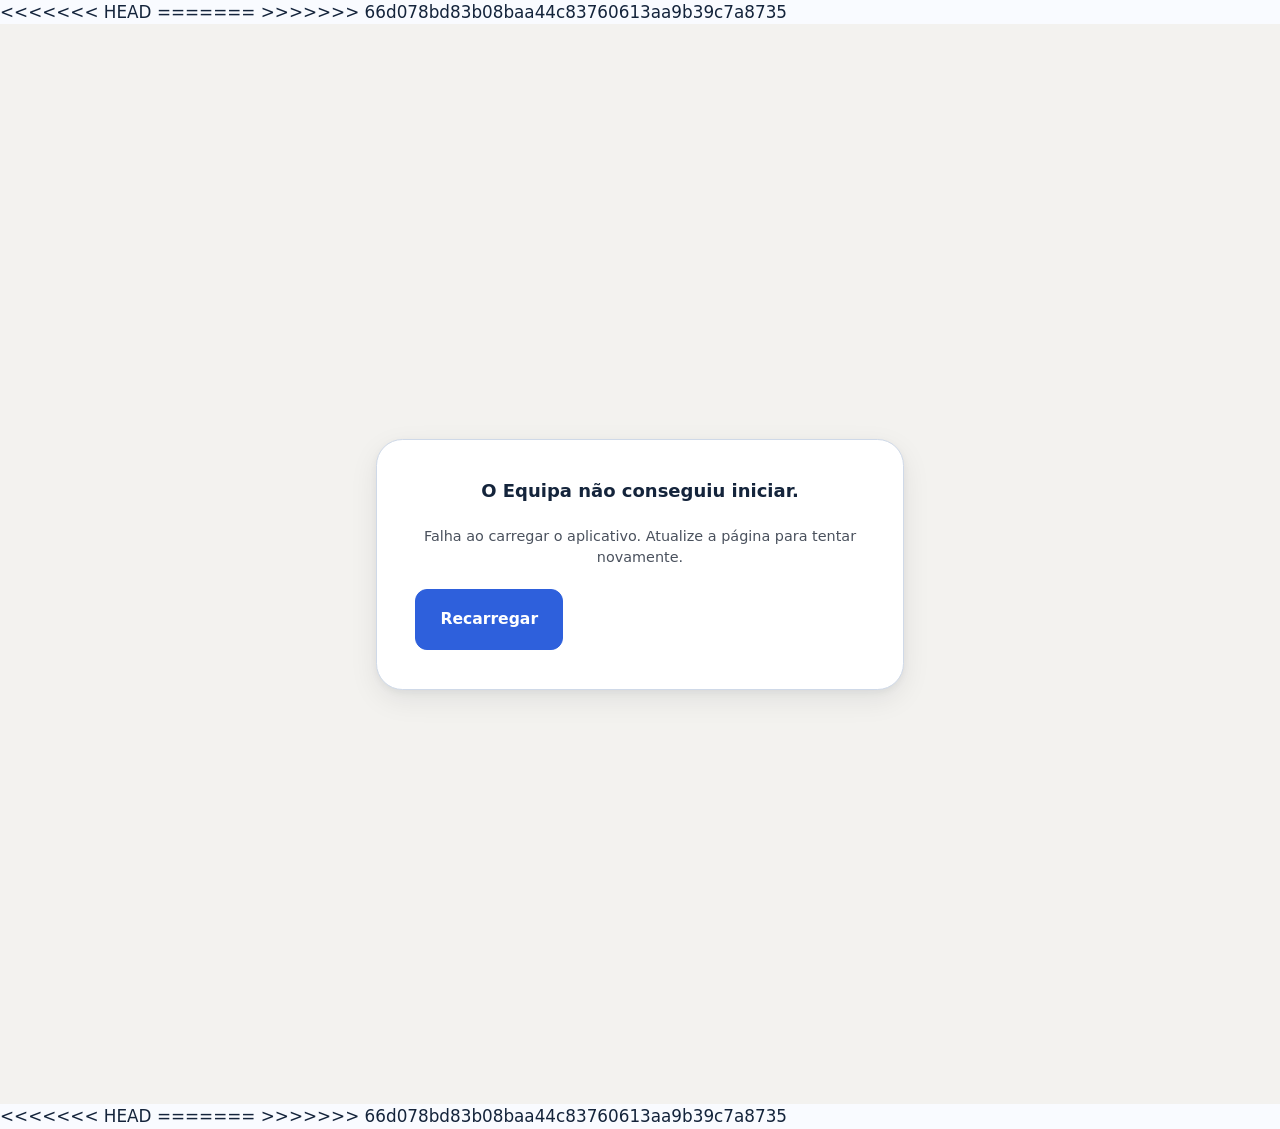
==== index.html @ 181086e9 "Atualiza projeto" ====
<!doctype html>
<html lang="pt-BR">
<head>
  <meta charset="utf-8">
  <meta name="viewport" content="width=device-width, initial-scale=1, viewport-fit=cover">
<<<<<<< HEAD
  <meta name="theme-color" content="#f3f4f6" media="(prefers-color-scheme: light)">
  <meta name="theme-color" content="#0b0d10" media="(prefers-color-scheme: dark)">
  <meta name="apple-mobile-web-app-capable" content="yes">
  <meta name="mobile-web-app-capable" content="yes">
  <meta name="apple-mobile-web-app-status-bar-style" content="default">
  <meta name="apple-mobile-web-app-title" content="Equipa">
  <meta name="description" content="Equipa — controle de equipamentos escolares.">
  <meta name="referrer" content="no-referrer">
  <meta http-equiv="Content-Security-Policy" content="default-src 'self'; script-src 'self' https://cdn.jsdelivr.net; connect-src 'self' https://oxcfbsrukzfnzkivatsn.supabase.co wss://oxcfbsrukzfnzkivatsn.supabase.co https://cdn.jsdelivr.net; img-src 'self' data: blob:; media-src 'self' blob:; style-src 'self' 'unsafe-inline'; object-src 'none'; base-uri 'self'; form-action 'self'">
  <title>Equipa</title>
  <link rel="icon" type="image/svg+xml" href="./assets/img/equipa-favicon.svg?v=0.5.0">
  <link rel="apple-touch-icon" href="./assets/img/equipa-favicon.svg?v=0.5.0">
  <link rel="stylesheet" href="./assets/css/equipa.css?v=0.5.0">
=======
  <meta name="theme-color" content="#202b39">
  <meta name="description" content="Equipa — gestão de equipamentos escolares.">
  <meta name="referrer" content="no-referrer">
  <meta http-equiv="Content-Security-Policy" content="default-src 'self'; script-src 'self' https://cdn.jsdelivr.net; connect-src 'self' https://oxcfbsrukzfnzkivatsn.supabase.co wss://oxcfbsrukzfnzkivatsn.supabase.co https://cdn.jsdelivr.net; img-src 'self' data: blob:; media-src 'self' blob:; style-src 'self' 'unsafe-inline'; object-src 'none'; base-uri 'self'; form-action 'self'">
  <title>Equipa</title>
  <link rel="icon" type="image/svg+xml" href="./assets/img/equipa-favicon.svg?v=0.4.0-mobile">
  <link rel="stylesheet" href="./assets/css/style.css?v=0.4.0-mobile">
  <link rel="stylesheet" href="./assets/css/mobile.css?v=0.4.0-mobile">
>>>>>>> 66d078bd83b08baa44c83760613aa9b39c7a8735
</head>
<body>
  <noscript><div class="noscript">O Equipa precisa de JavaScript habilitado.</div></noscript>
  <div id="app">
    <main class="boot" aria-label="Carregando"><div class="iphone-loader"><i></i></div></main>
  </div>
  <div id="toast-host" class="infobox-host" aria-live="polite"></div>
<<<<<<< HEAD
  <script defer src="./assets/js/config.js?v=0.5.0"></script>
  <script defer src="./assets/js/boot-guard.js?v=0.5.0"></script>
  <script defer src="./assets/js/supabase.js?v=0.5.0"></script>
  <script defer src="./assets/js/app.js?v=0.5.0"></script>
  <script defer src="./assets/js/inventory-021.js?v=0.5.0"></script>
=======
  <script defer src="./assets/js/config.js?v=0.4.0-mobile"></script>
  <script defer src="./assets/js/boot-guard.js?v=0.4.0-mobile"></script>
  <script defer src="./assets/js/supabase.js?v=0.4.0-mobile"></script>
  <script defer src="./assets/js/app.js?v=0.4.0-mobile"></script>
  <script defer src="./assets/js/inventory-021.js?v=0.4.0-mobile"></script>
>>>>>>> 66d078bd83b08baa44c83760613aa9b39c7a8735
</body>
</html>
---- assets/css/equipa.css ----
/* ==========================================================================
   Equipa · design system 0.5
   Mobile-first. Celular = operação (retirar, devolver, ler QR, cadastrar).
   Desktop (≥ 821px) = visão geral e controle.
   O breakpoint 820px é o mesmo usado pelo app.js para gavetas e buscas.
   ========================================================================== */

/* ---------- Tokens ---------- */
:root {
  color-scheme: light;
  --font: "Inter", -apple-system, BlinkMacSystemFont, "Segoe UI", Roboto, system-ui, sans-serif;
  --mono: ui-monospace, "SF Mono", "Cascadia Mono", "Roboto Mono", Consolas, monospace;

  --bg: #f3f4f6;
  --surface: #ffffff;
  --surface-2: #f8f9fa;
  --surface-3: #eef0f3;
  --line: #e5e7eb;
  --line-strong: #d1d5db;
  --text: #0f1216;
  --text-2: #4a515d;
  --text-3: #7a818d;
  --ink: #0f1216;          /* botão principal */
  --ink-text: #ffffff;
  --brand-ink: #ffffff;
  --focus: #2f6bff;
  --overlay: rgba(10, 12, 16, .42);

  --available: #0f7a55;  --available-bg: #e6f4ee;
  --in_use: #2453d4;     --in_use-bg: #e8eefc;
  --maintenance: #a96300;--maintenance-bg: #fcf1df;
  --unavailable: #6b7280;--unavailable-bg: #eff0f2;
  --overdue: #c62f28;    --overdue-bg: #fdebea;

  --r-sm: 8px;
  --r: 12px;
  --r-lg: 16px;
  --r-xl: 22px;
  --shadow-1: 0 1px 2px rgba(16, 24, 40, .05);
  --shadow-2: 0 8px 24px rgba(16, 24, 40, .08), 0 2px 6px rgba(16, 24, 40, .05);
  --shadow-3: 0 24px 60px rgba(16, 24, 40, .18);

  --tabbar-h: 66px;
  --safe-b: env(safe-area-inset-bottom, 0px);
  --safe-t: env(safe-area-inset-top, 0px);
  --gutter: 16px;
}
:root[data-theme="dark"] {
  color-scheme: dark;
  --bg: #0b0d10;
  --surface: #14171c;
  --surface-2: #191d23;
  --surface-3: #20252c;
  --line: #252a32;
  --line-strong: #343a44;
  --text: #eef0f3;
  --text-2: #aab1bc;
  --text-3: #7d8592;
  --ink: #f1f3f5;
  --ink-text: #0b0d10;
  --brand-ink: #0b0d10;
  --focus: #6d95ff;
  --overlay: rgba(0, 0, 0, .6);

  --available: #3ccf95;  --available-bg: rgba(60, 207, 149, .12);
  --in_use: #7da2ff;     --in_use-bg: rgba(125, 162, 255, .13);
  --maintenance: #f0ad4e;--maintenance-bg: rgba(240, 173, 78, .13);
  --unavailable: #9aa1ad;--unavailable-bg: rgba(154, 161, 173, .12);
  --overdue: #ff6b62;    --overdue-bg: rgba(255, 107, 98, .13);

  --shadow-1: none;
  --shadow-2: 0 10px 30px rgba(0, 0, 0, .45);
  --shadow-3: 0 30px 70px rgba(0, 0, 0, .6);
}

/* ---------- Base ---------- */
*, *::before, *::after { box-sizing: border-box; }
html { -webkit-text-size-adjust: 100%; text-size-adjust: 100%; }
html, body { margin: 0; min-height: 100%; }
body {
  background: var(--bg);
  color: var(--text);
  font: 400 15px/1.45 var(--font);
  -webkit-font-smoothing: antialiased;
  -webkit-tap-highlight-color: transparent;
  overflow-x: hidden;
}
body.dialog-open, body.mobile-overlay-open, body.filter-sheet-open { overflow: hidden; }
h1, h2, h3, h4, p { margin: 0; }
h1, h2, h3 { letter-spacing: -.015em; font-weight: 650; color: var(--text); }
a { color: inherit; }
button, input, select, textarea { font: inherit; color: inherit; }
button { cursor: pointer; }
button:disabled { cursor: not-allowed; }
img, svg { display: block; }
.ui-icon { flex: 0 0 auto; }
:focus-visible { outline: 2px solid var(--focus); outline-offset: 2px; border-radius: 6px; }
::selection { background: color-mix(in srgb, var(--focus) 25%, transparent); }
.mono { font-family: var(--mono); font-feature-settings: "zero" 1; letter-spacing: -.01em; }
.hidden, [hidden] { display: none !important; }
.visually-hidden { position: absolute !important; width: 1px; height: 1px; overflow: hidden; clip: rect(0 0 0 0); white-space: nowrap; }
.muted, .ea-muted { color: var(--text-3); font-size: 13.5px; }
.eyebrow { display: inline-block; font-size: 11.5px; font-weight: 600; letter-spacing: .07em; text-transform: uppercase; color: var(--text-3); }
.desktop-only { display: none !important; }
.noscript { padding: 24px; text-align: center; }

/* ---------- Controles ---------- */
.button, .ref-outline-action, .ref-primary-action, .ref-filter-action, .ref-dark-action, .filter-button {
  display: inline-flex; align-items: center; justify-content: center; gap: 7px;
  min-height: 42px; padding: 0 15px;
  border: 1px solid var(--line-strong); border-radius: var(--r);
  background: var(--surface); color: var(--text);
  font-size: 14px; font-weight: 600; line-height: 1; white-space: nowrap;
  transition: background .15s, border-color .15s, transform .08s;
  text-decoration: none;
}
.button:hover, .ref-outline-action:hover, .ref-filter-action:hover, .filter-button:hover { background: var(--surface-2); }
.button:active { transform: scale(.98); }
.button.primary, .ref-primary-action, .ref-dark-action { background: var(--ink); color: var(--ink-text); border-color: var(--ink); }
.button.primary:hover, .ref-primary-action:hover { background: color-mix(in srgb, var(--ink) 88%, var(--bg)); }
.button.ghost, .button.ghost-alt { background: transparent; border-color: transparent; color: var(--text-2); }
.button.ghost:hover { background: var(--surface-3); color: var(--text); }
.button.danger { color: var(--overdue); border-color: color-mix(in srgb, var(--overdue) 35%, var(--line)); }
.button.danger-solid { background: var(--overdue); border-color: var(--overdue); color: #fff; }
.button.small { min-height: 34px; padding: 0 11px; font-size: 13px; border-radius: 9px; }
.button.full, .full { width: 100%; }
.button:disabled { opacity: .45; transform: none; }
.icon-button {
  display: inline-grid; place-items: center; width: 38px; height: 38px;
  border: 0; border-radius: 10px; background: transparent; color: var(--text-2); font-size: 22px; line-height: 1;
}
.icon-button:hover { background: var(--surface-3); color: var(--text); }
.link-button { border: 0; background: none; padding: 0; color: var(--text); font-weight: 600; font-size: inherit; text-decoration: underline; text-underline-offset: 3px; text-decoration-color: var(--line-strong); }
.link-button:hover { text-decoration-color: currentColor; }

label { display: grid; gap: 6px; font-size: 13px; font-weight: 600; color: var(--text-2); }
input:not([type="checkbox"]):not([type="radio"]):not([type="file"]), select, textarea {
  width: 100%; min-height: 46px; padding: 0 13px;
  border: 1px solid var(--line-strong); border-radius: var(--r);
  background: var(--surface); color: var(--text);
  font-size: 16px; font-weight: 450; /* 16px evita zoom no iOS */
  transition: border-color .15s, box-shadow .15s;
  appearance: none; -webkit-appearance: none;
}
select { padding-right: 36px; background-image: url("data:image/svg+xml,%3Csvg xmlns='http://www.w3.org/2000/svg' width='16' height='16' fill='none' stroke='%237a818d' stroke-width='2' stroke-linecap='round' stroke-linejoin='round'%3E%3Cpath d='m4 6 4 4 4-4'/%3E%3C/svg%3E"); background-repeat: no-repeat; background-position: right 12px center; }
textarea { min-height: 96px; padding: 12px 13px; resize: vertical; line-height: 1.45; }
input:focus, select:focus, textarea:focus { outline: none; border-color: var(--text-2); box-shadow: 0 0 0 3px color-mix(in srgb, var(--focus) 18%, transparent); }
input[readonly] { background: var(--surface-2); color: var(--text-2); }
input::placeholder, textarea::placeholder { color: var(--text-3); font-weight: 400; }
input[type="search"]::-webkit-search-cancel-button { -webkit-appearance: none; }
input[type="file"] { width: 100%; padding: 14px; border: 1px dashed var(--line-strong); border-radius: var(--r); background: var(--surface-2); font-size: 14px; }
input[type="checkbox"], input[type="radio"] { width: 18px; height: 18px; margin: 0; accent-color: var(--ink); flex: 0 0 auto; }
.check { display: flex; align-items: flex-start; gap: 10px; font-weight: 500; color: var(--text-2); line-height: 1.4; }
.check input { margin-top: 1px; }
.form-grid { display: grid; gap: 14px; }
.span-2 { grid-column: 1 / -1; }
details summary { cursor: pointer; font-weight: 600; font-size: 14px; color: var(--text-2); padding: 10px 0; list-style: none; }
details summary::-webkit-details-marker { display: none; }
details summary::before { content: "+"; display: inline-block; width: 18px; color: var(--text-3); }
details[open] summary::before { content: "–"; }

/* Pílulas de estado (um padrão para todas as telas) */
.pill, .status, .ref-state, .ops-badge, .journey-pill, .withdrawal-card-status, .ea-status, .ea-role {
  display: inline-flex; align-items: center; gap: 6px; height: 24px; padding: 0 9px;
  border-radius: 999px; font-size: 12px; font-weight: 600; white-space: nowrap; line-height: 1;
  background: var(--surface-3); color: var(--text-2);
}
.pill::before, .status::before, .ops-badge::before { content: ""; width: 6px; height: 6px; border-radius: 50%; background: currentColor; }
.pill-available, .status-available, .status-returned, .status-resolved, .status-fulfilled, .ops-badge.available, .ea-status-active { color: var(--available); background: var(--available-bg); }
.pill-in_use, .status-in_use, .status-open, .status-confirmed, .ops-badge.in_use { color: var(--in_use); background: var(--in_use-bg); }
.pill-maintenance, .status-maintenance, .status-pending, .ops-badge.maintenance, .ea-status-pending { color: var(--maintenance); background: var(--maintenance-bg); }
.pill-unavailable, .status-unavailable, .status-cancelled, .status-expired, .ops-badge.unavailable, .pill-returned { color: var(--unavailable); background: var(--unavailable-bg); }
.pill-overdue, .status-damaged, .status-missing, .ops-badge.overdue, .ea-status-banned { color: var(--overdue); background: var(--overdue-bg); }
.dot { display: inline-block; width: 8px; height: 8px; border-radius: 50%; flex: 0 0 auto; }
.dot-available, .seg-available, .legend-green { background: var(--available); }
.dot-in_use, .seg-in_use, .legend-blue { background: var(--in_use); }
.dot-maintenance, .seg-maintenance, .legend-yellow { background: var(--maintenance); }
.dot-unavailable, .seg-unavailable, .legend-slate { background: var(--line-strong); }
.dot-overdue, .legend-red { background: var(--overdue); }

.chip-row { display: flex; gap: 8px; overflow-x: auto; scrollbar-width: none; margin: 0 calc(-1 * var(--gutter)); padding: 2px var(--gutter); }
.chip-row::-webkit-scrollbar { display: none; }
.chip, .ops-quick-tabs button {
  flex: 0 0 auto; height: 34px; padding: 0 14px; border: 1px solid var(--line); border-radius: 999px;
  background: var(--surface); color: var(--text-2); font-size: 13.5px; font-weight: 600;
}
.chip.selected, .ops-quick-tabs button.selected { background: var(--ink); border-color: var(--ink); color: var(--ink-text); }
.filter-count { display: inline-grid; place-items: center; min-width: 19px; height: 19px; padding: 0 5px; border-radius: 99px; background: var(--ink); color: var(--ink-text); font-size: 11px; font-weight: 700; }
.button.primary .filter-count, .ref-filter-action.active .filter-count { background: var(--ink-text); color: var(--ink); }

/* ---------- Boot / erro ---------- */
.boot { min-height: 100vh; min-height: 100dvh; display: grid; place-items: center; padding: 24px; }
.iphone-loader { width: 28px; height: 28px; border-radius: 50%; border: 2.5px solid var(--line-strong); border-top-color: var(--text); animation: spin .8s linear infinite; }
.iphone-loader i { display: none; }
@keyframes spin { to { transform: rotate(360deg); } }
.startup-error-card, .pending-card {
  width: min(440px, 100%); display: grid; gap: 12px; padding: 28px;
  background: var(--surface); border: 1px solid var(--line); border-radius: var(--r-xl); box-shadow: var(--shadow-2);
}
.startup-error-card strong, .pending-card h1 { font-size: 19px; }
.startup-error-card span, .pending-card p { color: var(--text-2); font-size: 14.5px; }
.startup-diagnostic { color: var(--text-3); font-size: 12.5px; }
.startup-error-actions { display: flex; gap: 10px; flex-wrap: wrap; margin-top: 6px; }
.pending-access { min-height: 100vh; min-height: 100dvh; display: grid; place-items: center; align-content: center; gap: 20px; padding: 24px; }
.equipa-watermark { padding: 24px var(--gutter) calc(var(--tabbar-h) + var(--safe-b) + 24px); text-align: center; color: var(--text-3); font-size: 11.5px; }
.equipa-watermark.standalone { padding: 0; }
.loading { display: flex; align-items: center; gap: 10px; padding: 28px 4px; color: var(--text-3); font-size: 14px; }
.loading::before { content: ""; width: 16px; height: 16px; border-radius: 50%; border: 2px solid var(--line-strong); border-top-color: var(--text-2); animation: spin .8s linear infinite; }
.empty, .ops-empty, .mobile-empty-state, .ref-inventory-empty, .ref-empty-movements {
  display: grid; justify-items: center; gap: 6px; padding: 40px 20px; text-align: center; color: var(--text-3);
}
.empty strong, .ops-empty strong, .mobile-empty-state strong, .ref-inventory-empty strong { color: var(--text); font-size: 15px; }
.empty span, .ops-empty p, .mobile-empty-state small { font-size: 13.5px; max-width: 340px; }
.empty .ui-icon, .ops-empty .ui-icon, .mobile-empty-state .ui-icon { color: var(--text-3); margin-bottom: 4px; }

/* ---------- Autenticação ---------- */
.auth-shell { min-height: 100vh; min-height: 100dvh; display: grid; background: var(--surface); }
.auth-brand { display: none; }
.auth-side { display: grid; align-items: start; padding: calc(var(--safe-t) + 28px) 22px 32px; }
.auth-card { width: min(400px, 100%); margin: 0 auto; display: grid; gap: 20px; }
.auth-mobile-brand { display: flex; align-items: center; gap: 10px; color: var(--text); font-weight: 700; font-size: 17px; margin-bottom: 18px; }
.brand-glyph { color: var(--ink); }
.auth-heading h2 { font-size: 28px; font-weight: 700; letter-spacing: -.025em; }
.auth-heading p { margin-top: 6px; color: var(--text-3); font-size: 15px; }
.auth-tabs { display: grid; grid-template-columns: 1fr 1fr; padding: 4px; background: var(--surface-3); border-radius: 12px; }
.auth-tabs button { height: 38px; border: 0; border-radius: 9px; background: transparent; color: var(--text-2); font-weight: 600; font-size: 14px; }
.auth-tabs button.active { background: var(--surface); color: var(--text); box-shadow: var(--shadow-1), 0 0 0 1px var(--line); }
.auth-form { display: grid; gap: 16px; }
.field { display: grid; gap: 7px; }
.field > label { display: block; }
.auth-input-wrap { position: relative; display: flex; align-items: center; }
.auth-input-wrap > .ui-icon { position: absolute; left: 14px; color: var(--text-3); pointer-events: none; }
.auth-input-wrap input { padding-left: 42px !important; min-height: 50px !important; }
.auth-input-wrap input[type="password"], .auth-input-wrap input[data-password] { padding-right: 46px !important; }
.auth-password-toggle { position: absolute; right: 6px; display: grid; place-items: center; width: 38px; height: 38px; border: 0; border-radius: 9px; background: transparent; color: var(--text-3); }
.auth-password-toggle:hover { color: var(--text); background: var(--surface-3); }
.auth-input-wrap:has(.auth-password-toggle) input { padding-right: 48px !important; }
.auth-login-options { display: flex; align-items: center; justify-content: space-between; gap: 12px; font-size: 14px; }
.auth-remember { display: flex; align-items: center; gap: 8px; font-weight: 500; color: var(--text-2); font-size: 14px; }
.auth-submit { min-height: 50px; font-size: 15px; border-radius: 13px; margin-top: 2px; }
.auth-terms { font-size: 13.5px; }
.auth-footnote { font-size: 12.5px; color: var(--text-3); text-align: center; }
.auth-help { display: flex; align-items: center; gap: 8px; justify-content: center; color: var(--text-3); font-size: 13px; padding-top: 4px; }
.auth-alert { display: flex; gap: 10px; align-items: flex-start; padding: 12px 14px; border-radius: var(--r); background: var(--overdue-bg); color: var(--overdue); font-size: 14px; font-weight: 500; }
.scan-preview { display: grid; gap: 4px; padding: 14px; border: 1px solid var(--line); border-radius: var(--r); background: var(--surface-2); }
.scan-preview strong { font-size: 16px; }
.scan-preview small { color: var(--text-3); }
.scan-preview .status { justify-self: start; margin-top: 4px; }

/* ---------- Shell ---------- */
.app-shell { min-height: 100vh; min-height: 100dvh; }
.sidebar { display: none; }
.main { min-width: 0; }
.topbar {
  position: sticky; top: 0; z-index: 30;
  display: flex; align-items: center; gap: 12px;
  padding: calc(var(--safe-t) + 10px) var(--gutter) 10px;
  background: color-mix(in srgb, var(--bg) 86%, transparent);
  backdrop-filter: saturate(1.6) blur(14px); -webkit-backdrop-filter: saturate(1.6) blur(14px);
  border-bottom: 1px solid transparent;
}
.topbar-title { flex: 1; min-width: 0; }
.topbar-eyebrow { display: block; font-size: 11.5px; color: var(--text-3); font-weight: 600; white-space: nowrap; overflow: hidden; text-overflow: ellipsis; }
.topbar-title h1 { font-size: 22px; font-weight: 700; letter-spacing: -.025em; white-space: nowrap; overflow: hidden; text-overflow: ellipsis; }
.global-search { display: none; }
.topbar-right { display: flex; align-items: center; gap: 6px; }
.topbar-tool { position: relative; display: grid; place-items: center; width: 40px; height: 40px; border: 1px solid var(--line); border-radius: 12px; background: var(--surface); color: var(--text-2); }
.topbar-tool:hover { color: var(--text); }
.topbar-tool i { position: absolute; top: 8px; right: 9px; width: 8px; height: 8px; border-radius: 50%; background: var(--overdue); box-shadow: 0 0 0 2px var(--surface); }
.mobile-account-badge, .sidebar-user-avatar, .ea-avatar {
  display: grid; place-items: center; width: 40px; height: 40px; border-radius: 50%;
  background: var(--ink); color: var(--ink-text); border: 0; font-weight: 700; font-size: 15px; flex: 0 0 auto;
}
.content { padding: 4px var(--gutter) 0; min-width: 0; }

/* Barra de navegação inferior */
.mobile-tabbar {
  position: fixed; left: 0; right: 0; bottom: 0; z-index: 40;
  display: grid; grid-template-columns: repeat(5, 1fr); align-items: center;
  height: calc(var(--tabbar-h) + var(--safe-b)); padding: 0 6px var(--safe-b);
  background: color-mix(in srgb, var(--surface) 92%, transparent);
  backdrop-filter: saturate(1.6) blur(16px); -webkit-backdrop-filter: saturate(1.6) blur(16px);
  border-top: 1px solid var(--line);
}
.mobile-nav-item { display: grid; justify-items: center; gap: 4px; height: 100%; padding: 10px 0 8px; border: 0; background: none; color: var(--text-3); }
.mobile-nav-item small { font-size: 10.5px; font-weight: 600; letter-spacing: .01em; }
.mobile-nav-item.active { color: var(--text); }
.mobile-qr-action { align-content: center; }
.mobile-qr-icon { display: grid; place-items: center; width: 54px; height: 54px; margin-top: -22px; border-radius: 18px; background: var(--ink); color: var(--ink-text); box-shadow: 0 8px 20px rgba(0, 0, 0, .22); }
.mobile-qr-action:active .mobile-qr-icon { transform: scale(.95); }

/* Folha "Mais" */
.mobile-more-backdrop { position: fixed; inset: 0; z-index: 60; background: var(--overlay); opacity: 0; pointer-events: none; transition: opacity .2s; }
.mobile-more-backdrop.open { opacity: 1; pointer-events: auto; }
.mobile-more-sheet {
  position: absolute; left: 0; right: 0; bottom: 0; display: grid; gap: 14px;
  padding: 10px 16px calc(18px + var(--safe-b)); background: var(--surface);
  border-radius: var(--r-xl) var(--r-xl) 0 0; transform: translateY(100%); transition: transform .26s cubic-bezier(.2, .8, .2, 1);
}
.mobile-more-backdrop.open .mobile-more-sheet { transform: none; }
.mobile-sheet-handle { justify-self: center; width: 38px; height: 5px; border-radius: 9px; background: var(--line-strong); }
.mobile-sheet-head { display: flex; align-items: center; gap: 12px; padding: 4px 2px; }
.mobile-sheet-head > div:nth-child(2) { flex: 1; display: grid; }
.mobile-sheet-head strong { font-size: 16px; }
.mobile-sheet-head span { font-size: 13px; color: var(--text-3); }
.mobile-more-list { display: grid; grid-template-columns: repeat(3, 1fr); gap: 8px; }
.mobile-more-list .nav-button { display: grid; justify-items: center; gap: 8px; padding: 16px 6px; border: 1px solid var(--line); border-radius: var(--r-lg); background: var(--surface-2); color: var(--text); font-size: 12.5px; font-weight: 600; }
.mobile-more-list .nav-button.active { border-color: var(--ink); }
.mobile-sheet-row { display: grid; grid-template-columns: 1fr 1fr; gap: 8px; }
.mobile-sheet-theme, .mobile-sheet-logout { display: flex; align-items: center; justify-content: center; gap: 8px; min-height: 48px; border: 1px solid var(--line); border-radius: var(--r); background: var(--surface); font-weight: 600; font-size: 14px; color: var(--text); }
.mobile-sheet-logout { color: var(--overdue); }

/* Botão flutuante (cadastro rápido) */
.fab { position: fixed; right: 18px; bottom: calc(var(--tabbar-h) + var(--safe-b) + 16px); z-index: 35; display: grid; place-items: center; width: 54px; height: 54px; border: 0; border-radius: 18px; background: var(--ink); color: var(--ink-text); box-shadow: 0 10px 24px rgba(0, 0, 0, .22); }

/* ---------- Cartões genéricos ---------- */
.card, .panel, .ref-panel, .ea-card, .report-card {
  background: var(--surface); border: 1px solid var(--line); border-radius: var(--r-lg); box-shadow: var(--shadow-1);
}
.card { padding: 18px; }
.card-head { display: flex; align-items: flex-start; justify-content: space-between; gap: 12px; margin-bottom: 14px; }
.card-head h3 { font-size: 15.5px; font-weight: 650; }
.card-head p { font-size: 13px; color: var(--text-3); margin-top: 2px; }
.workspace-panel { padding: 0; background: transparent; border: 0; box-shadow: none; }
.panel-head { display: flex; align-items: flex-start; justify-content: space-between; gap: 12px; }
.panel-head h2 { font-size: 20px; font-weight: 700; margin-top: 2px; }
.panel-head p { color: var(--text-3); font-size: 14px; margin-top: 4px; }

/* ---------- Início (mobile) ---------- */
.desktop-dashboard { display: none; }
.mobile-home { display: grid; gap: 14px; padding-bottom: 8px; }
.m-greet span { font-size: 13px; color: var(--text-3); text-transform: capitalize; }
.m-greet h2 { font-size: 19px; font-weight: 650; margin-top: 2px; }
.m-fleet { display: grid; gap: 14px; width: 100%; padding: 18px; text-align: left; border: 1px solid var(--line); border-radius: var(--r-xl); background: var(--surface); box-shadow: var(--shadow-1); }
.m-fleet-top { display: flex; align-items: flex-end; justify-content: space-between; gap: 12px; }
.m-fleet-top strong { display: block; font-size: 44px; line-height: 1; font-weight: 700; letter-spacing: -.04em; font-variant-numeric: tabular-nums; }
.m-fleet-top span { display: block; margin-top: 6px; color: var(--text-3); font-size: 14px; }
.m-fleet-pct { font-family: var(--mono); font-size: 14px !important; color: var(--available) !important; font-weight: 600; padding: 4px 9px; border-radius: 99px; background: var(--available-bg); }
.fleet-bar { display: flex; gap: 3px; height: 10px; border-radius: 99px; overflow: hidden; background: var(--surface-3); }
.fleet-bar i { display: block; min-width: 0; flex-grow: 0; flex-shrink: 0; }
.fleet-bar i[style*="flex-basis:0%"] { display: none; }
.m-fleet-legend, .fleet-legend { display: flex; flex-wrap: wrap; gap: 8px 16px; font-size: 13px; color: var(--text-2); }
.m-fleet-legend span, .fleet-legend span { display: inline-flex; align-items: center; gap: 7px; }
.m-fleet-legend .danger { color: var(--overdue); font-weight: 600; }
.fleet-legend b { color: var(--text); font-variant-numeric: tabular-nums; }
.m-alert, .logistics-overdue {
  display: flex; align-items: center; gap: 12px; width: 100%; padding: 14px 16px; text-align: left;
  border: 1px solid color-mix(in srgb, var(--overdue) 30%, transparent); border-radius: var(--r-lg);
  background: var(--overdue-bg); color: var(--overdue);
}
.m-alert span { flex: 1; display: grid; }
.m-alert strong { font-size: 14.5px; }
.m-alert small { font-size: 12.5px; opacity: .85; }
.logistics-overdue { justify-content: space-between; font-size: 14px; }
.m-actions { display: grid; grid-template-columns: repeat(4, 1fr); gap: 8px; }
.m-action { display: grid; justify-items: center; gap: 8px; padding: 16px 4px 13px; border: 1px solid var(--line); border-radius: var(--r-lg); background: var(--surface); color: var(--text); font-size: 12.5px; font-weight: 600; }
.m-action.primary { background: var(--ink); border-color: var(--ink); color: var(--ink-text); }
.m-action:active { transform: scale(.97); }
.m-section { display: grid; gap: 10px; margin-top: 4px; }
.m-section-head { display: flex; align-items: baseline; justify-content: space-between; }
.m-section-head h3 { font-size: 16px; }
.m-section-head button { border: 0; background: none; color: var(--text-2); font-size: 13.5px; font-weight: 600; }
.m-list { display: grid; background: var(--surface); border: 1px solid var(--line); border-radius: var(--r-lg); overflow: hidden; }
.m-move { display: flex; align-items: center; gap: 12px; width: 100%; padding: 13px 14px; text-align: left; border: 0; border-bottom: 1px solid var(--line); background: transparent; }
.m-move:last-child { border-bottom: 0; }
.m-move-icon { display: grid; place-items: center; width: 38px; height: 38px; border-radius: 11px; background: var(--in_use-bg); color: var(--in_use); flex: 0 0 auto; }
.m-move.overdue .m-move-icon { background: var(--overdue-bg); color: var(--overdue); }
.m-move.returned .m-move-icon { background: var(--available-bg); color: var(--available); }
.m-move-body { flex: 1; min-width: 0; display: grid; }
.m-move-body strong { font-size: 14.5px; white-space: nowrap; overflow: hidden; text-overflow: ellipsis; }
.m-move-body small { font-size: 12.5px; color: var(--text-3); white-space: nowrap; overflow: hidden; text-overflow: ellipsis; }
.m-move-due { font-size: 12px; font-weight: 600; color: var(--text-2); text-align: right; max-width: 96px; }
.m-move-due.overdue { color: var(--overdue); }

/* ---------- Visão geral (desktop) ---------- */
.overview { display: none; gap: 18px; }
.page-head { display: flex; align-items: flex-end; justify-content: space-between; gap: 16px; flex-wrap: wrap; }
.page-head .eyebrow { text-transform: capitalize; letter-spacing: 0; font-size: 13px; font-weight: 500; }
.page-head h2 { font-size: 26px; font-weight: 700; letter-spacing: -.03em; margin-top: 2px; }
.page-actions { display: flex; gap: 8px; flex-wrap: wrap; }
.kpi-row { display: grid; grid-template-columns: repeat(5, minmax(0, 1fr)); gap: 12px; }
.kpi { display: grid; gap: 4px; padding: 16px 18px; text-align: left; border: 1px solid var(--line); border-radius: var(--r-lg); background: var(--surface); box-shadow: var(--shadow-1); position: relative; overflow: hidden; transition: border-color .15s; }
.kpi:hover { border-color: var(--line-strong); }
.kpi::before { content: ""; position: absolute; left: 0; top: 16px; bottom: 16px; width: 3px; border-radius: 0 3px 3px 0; background: var(--line-strong); }
.kpi.tone-available::before { background: var(--available); }
.kpi.tone-in_use::before { background: var(--in_use); }
.kpi.tone-maintenance::before { background: var(--maintenance); }
.kpi.tone-overdue::before { background: var(--overdue); }
.kpi.tone-overdue .kpi-value { color: var(--overdue); }
.kpi-label { font-size: 12.5px; font-weight: 600; color: var(--text-3); }
.kpi-value { font-size: 30px; line-height: 1.1; font-weight: 700; letter-spacing: -.035em; font-variant-numeric: tabular-nums; }
.kpi small { font-size: 12.5px; color: var(--text-3); }
.fleet-card .fleet-bar { height: 14px; border-radius: 6px; margin-bottom: 14px; }
.overview-grid { display: grid; grid-template-columns: minmax(0, 1fr) 320px; gap: 18px; align-items: start; }
.overview-side { display: grid; gap: 18px; }
.move-table { display: grid; margin: 0 -18px -18px; border-top: 1px solid var(--line); }
.move-row { display: grid; grid-template-columns: 60px minmax(0, 1fr) 54px 150px 96px; align-items: center; gap: 12px; padding: 12px 18px; text-align: left; border: 0; border-bottom: 1px solid var(--line); background: transparent; }
.move-row:last-child { border-bottom: 0; border-radius: 0 0 var(--r-lg) var(--r-lg); }
.move-row:hover { background: var(--surface-2); }
.move-id { font-family: var(--mono); font-size: 12.5px; color: var(--text-3); }
.move-main { display: grid; min-width: 0; }
.move-main strong { font-size: 14px; white-space: nowrap; overflow: hidden; text-overflow: ellipsis; }
.move-main small { font-size: 12.5px; color: var(--text-3); white-space: nowrap; overflow: hidden; text-overflow: ellipsis; }
.move-qty { font-family: var(--mono); font-size: 13px; color: var(--text-2); }
.move-when { font-size: 13px; color: var(--text-2); }
.move-row .pill { justify-self: end; }
.alert-list, .shortcut-list { display: grid; gap: 8px; }
.alert-item { display: flex; align-items: center; gap: 12px; width: 100%; padding: 12px; text-align: left; border: 1px solid var(--line); border-radius: var(--r); background: var(--surface-2); }
.alert-item > span { flex: 1; display: grid; }
.alert-item strong { font-size: 14px; }
.alert-item small { font-size: 12.5px; color: var(--text-3); }
.alert-item.danger { color: var(--overdue); background: var(--overdue-bg); border-color: transparent; }
.alert-item.warn > .ui-icon:first-child { color: var(--maintenance); }
.alert-item.ok > .ui-icon { color: var(--available); }
.alert-item.danger small { color: inherit; opacity: .8; }
.shortcut-list button { display: flex; align-items: center; gap: 12px; padding: 11px 12px; border: 0; border-radius: 10px; background: transparent; color: var(--text); font-weight: 550; font-size: 14px; text-align: left; }
.shortcut-list button span { flex: 1; }
.shortcut-list button:hover { background: var(--surface-2); }
.shortcut-list .ui-icon { color: var(--text-3); }

/* ---------- Inventário ---------- */
.ref-equipment-page { display: grid; gap: 12px; }
.ref-page-heading { display: flex; justify-content: flex-end; }
.ref-heading-actions { display: none; gap: 8px; }
.ref-search-panel { display: grid; gap: 10px; }
.ref-search-line { display: flex; gap: 8px; align-items: center; }
.ref-search-control, .ops-search { position: relative; flex: 1; display: flex; align-items: center; }
.ref-search-control > .ui-icon, .ops-search > .ui-icon { position: absolute; left: 14px; color: var(--text-3); pointer-events: none; z-index: 1; }
.ref-search-control input, .ops-search input { padding-left: 42px !important; border-radius: 13px !important; background: var(--surface) !important; }
.ref-search-control .smart-anchor, .ops-search .smart-anchor { flex: 1; }
.ref-filter-action { min-height: 46px; padding: 0 13px; border-radius: 13px; }
.ref-filter-action span:not(.filter-count) { display: none; }
.ref-filter-action.active { background: var(--ink); color: var(--ink-text); border-color: var(--ink); }
.ref-hidden-active { display: grid; }
.ref-results-panel { display: grid; gap: 10px; }
.ref-results-heading { display: flex; align-items: center; justify-content: space-between; gap: 10px; min-height: 34px; }
.ref-results-heading > strong { font-size: 13px; font-weight: 600; color: var(--text-3); }
.ref-display-controls { display: flex; align-items: center; gap: 6px; }
.ref-display-button { display: none; }
.ref-display-controls select { min-height: 34px; height: 34px; width: auto; padding: 0 30px 0 10px; font-size: 13px; border-radius: 9px; background-position: right 8px center; }
.ref-display-controls .ref-outline-action { min-height: 34px; font-size: 12.5px; }

/* Lista de ativos: cartões no celular, tabela no desktop */
.asset-list { display: grid; background: var(--surface); border: 1px solid var(--line); border-radius: var(--r-lg); overflow: hidden; }
.asset-head { display: none; }
.asset-row {
  display: grid; grid-template-columns: minmax(0, 1fr) auto 32px; grid-template-areas: "id status menu" "id loc menu";
  align-items: center; column-gap: 10px; row-gap: 2px; padding: 12px 8px 12px 14px;
  border-bottom: 1px solid var(--line); cursor: pointer; transition: background .12s;
}
.asset-row:last-child { border-bottom: 0; }
.asset-row:active { background: var(--surface-2); }
.asset-row.inactive { opacity: .55; }
.asset-check, .asset-tag, .asset-date { display: none; }
.asset-id { grid-area: id; display: flex; align-items: center; gap: 12px; min-width: 0; }
.asset-icon { display: grid; place-items: center; width: 42px; height: 42px; border-radius: 12px; background: var(--surface-3); color: var(--text-2); flex: 0 0 auto; }
.asset-icon.s-available { background: var(--available-bg); color: var(--available); }
.asset-icon.s-in_use { background: var(--in_use-bg); color: var(--in_use); }
.asset-icon.s-maintenance { background: var(--maintenance-bg); color: var(--maintenance); }
.asset-name { display: grid; min-width: 0; }
.asset-name strong { font-size: 15px; font-weight: 600; white-space: nowrap; overflow: hidden; text-overflow: ellipsis; }
.asset-name small { font-size: 12.5px; color: var(--text-3); white-space: nowrap; overflow: hidden; text-overflow: ellipsis; }
.asset-status { grid-area: status; justify-self: end; }
.asset-loc { grid-area: loc; justify-self: end; font-size: 12px; color: var(--text-3); max-width: 120px; white-space: nowrap; overflow: hidden; text-overflow: ellipsis; }
.asset-menu { grid-area: menu; }
.ref-row-more { display: grid; place-items: center; width: 32px; height: 36px; border: 0; border-radius: 9px; background: transparent; color: var(--text-3); }
.ref-row-more:hover, .ref-row-more[aria-expanded="true"] { background: var(--surface-3); color: var(--text); }
/* Visualização em grade */
.asset-list.ref-compact-grid { grid-template-columns: repeat(auto-fill, minmax(220px, 1fr)); gap: 12px; background: transparent; border: 0; }
.asset-list.ref-compact-grid .asset-head { display: none !important; }
.asset-list.ref-compact-grid .asset-row { display: grid !important; grid-template-columns: 1fr auto; grid-template-areas: "id menu" "status status" "loc loc"; gap: 10px; padding: 14px; border: 1px solid var(--line); border-radius: var(--r-lg); background: var(--surface); }
.asset-list.ref-compact-grid .asset-row > span { display: block; }
.asset-list.ref-compact-grid .asset-check, .asset-list.ref-compact-grid .asset-tag, .asset-list.ref-compact-grid .asset-date { display: none !important; }
.asset-list.ref-compact-grid .asset-status, .asset-list.ref-compact-grid .asset-loc { justify-self: start; max-width: none; }
.asset-list.ref-compact-grid .asset-id { display: flex !important; }

.pagination { display: flex; align-items: center; justify-content: space-between; gap: 10px; padding: 12px 2px; font-size: 13px; color: var(--text-3); flex-wrap: wrap; }
.pagination > div { display: flex; align-items: center; gap: 6px; }
.ref-pagination-current { display: grid; place-items: center; min-width: 34px; height: 34px; border-radius: 9px; background: var(--ink); color: var(--ink-text); font-weight: 700; font-size: 13px; }

/* Filtros: inline no desktop, folha inferior no celular */
.filter-drawer { display: none; }
.filter-drawer.open { display: block; }
.filter-grid { display: grid; gap: 12px; }
.filter-actions { display: flex; align-items: center; justify-content: flex-end; gap: 8px; margin-top: 14px; flex-wrap: wrap; }
.filter-actions > div { display: flex; gap: 8px; }
.filter-sheet-head { display: none; }
.filter-mobile-shade { position: fixed; inset: 0; z-index: 70; border: 0; background: var(--overlay); opacity: 0; transition: opacity .2s; }
.filter-mobile-shade.open { opacity: 1; }
body > .filter-drawer.open {
  position: fixed; left: 0; right: 0; bottom: 0; z-index: 71; max-height: 86vh; overflow-y: auto;
  padding: 10px 18px calc(20px + var(--safe-b)); background: var(--surface);
  border-radius: var(--r-xl) var(--r-xl) 0 0; box-shadow: var(--shadow-3); animation: sheet-in .26s cubic-bezier(.2, .8, .2, 1);
}
body > .filter-drawer.open::before { content: ""; display: block; width: 38px; height: 5px; margin: 0 auto 12px; border-radius: 9px; background: var(--line-strong); }
body > .filter-drawer .filter-sheet-head { display: flex; align-items: center; justify-content: space-between; margin-bottom: 16px; }
.filter-sheet-head span { display: block; font-size: 12px; color: var(--text-3); font-weight: 600; }
.filter-sheet-head strong { font-size: 18px; }
.filter-sheet-close { width: 36px; height: 36px; border: 0; border-radius: 10px; background: var(--surface-3); font-size: 20px; color: var(--text-2); }
body > .filter-drawer .filter-actions { position: sticky; bottom: calc(-20px - var(--safe-b)); margin: 18px -18px calc(-20px - var(--safe-b)); padding: 12px 18px calc(14px + var(--safe-b)); background: var(--surface); border-top: 1px solid var(--line); }
body > .filter-drawer .filter-actions .button { flex: 1; min-height: 46px; }
@keyframes sheet-in { from { transform: translateY(100%); } to { transform: none; } }

/* Barra de ferramentas genérica (histórico, carrinhos, manutenção, auditoria) */
.toolbar { margin-bottom: 12px; }
.toolbar-cluster { display: flex; gap: 8px; align-items: center; }
.toolbar-cluster > .search, .toolbar-cluster > .smart-anchor { flex: 1; }
.toolbar-cluster input.search { border-radius: 13px; padding-left: 40px; background: var(--surface) url("data:image/svg+xml,%3Csvg xmlns='http://www.w3.org/2000/svg' width='18' height='18' fill='none' stroke='%237a818d' stroke-width='1.8' stroke-linecap='round'%3E%3Ccircle cx='8' cy='8' r='5.5'/%3E%3Cpath d='m12.5 12.5 4 4'/%3E%3C/svg%3E") no-repeat 13px center; }
.filter-button { min-height: 46px; border-radius: 13px; }
.filter-button.active { background: var(--ink); color: var(--ink-text); border-color: var(--ink); }
.compact-workspace-actions, .compact-page-actions { display: flex; justify-content: flex-end; gap: 8px; margin-bottom: 12px; }
.compact-workspace-actions:empty, .compact-workspace-actions:has(> h1:only-child) { display: none; }
.workspace-panel > .filter-drawer.open { margin: -4px 0 12px; padding: 16px; background: var(--surface); border: 1px solid var(--line); border-radius: var(--r-lg); }

/* Listas de dados */
.data-list { display: grid; background: var(--surface); border: 1px solid var(--line); border-radius: var(--r-lg); overflow: hidden; }
.data-row {
  display: grid; grid-template-columns: minmax(0, 1fr) auto; gap: 6px 12px; align-items: center; width: 100%;
  padding: 14px 16px; text-align: left; border: 0; border-bottom: 1px solid var(--line); background: transparent;
}
.data-row:last-child { border-bottom: 0; }
button.data-row:hover { background: var(--surface-2); }
.data-main { display: grid; gap: 2px; min-width: 0; }
.data-main strong { font-size: 14.5px; font-weight: 600; }
.data-main span { font-size: 13px; color: var(--text-3); }
.data-date { grid-column: 1; font-size: 12.5px; color: var(--text-3); font-variant-numeric: tabular-nums; }
.data-row > .status { grid-row: 1; grid-column: 2; }
.row-actions { grid-column: 1 / -1; display: flex; gap: 8px; }
.cart-row .data-date { font-family: var(--mono); }

/* ---------- Retiradas / operação ---------- */
.operations-page { display: grid; gap: 12px; }
.ops-heading { display: none; }
.ops-summary { display: grid; grid-template-columns: repeat(4, 1fr); gap: 6px; }
.ops-stat { display: grid; gap: 2px; padding: 10px 10px 11px; text-align: left; border: 1px solid var(--line); border-radius: var(--r); background: var(--surface); min-width: 0; }
.ops-stat-title { font-size: 11px; font-weight: 600; color: var(--text-3); white-space: nowrap; overflow: hidden; text-overflow: ellipsis; }
.ops-stat strong { font-size: 22px; font-weight: 700; letter-spacing: -.03em; font-variant-numeric: tabular-nums; }
.ops-stat small { font-size: 12px; color: var(--text-3); display: none; }
.ops-stat.in_use strong { color: var(--in_use); }
.ops-stat.available strong { color: var(--available); }
.ops-stat.overdue strong { color: var(--overdue); }
.ops-stat.maintenance strong { color: var(--maintenance); }
.ops-disabled-count { grid-column: 1 / -1; font-size: 12.5px; color: var(--text-3); }
.ops-search-panel { display: grid; gap: 10px; }
.ops-filters { display: none; }
.ops-quick-tabs { display: flex; gap: 8px; overflow-x: auto; scrollbar-width: none; margin: 0 calc(-1 * var(--gutter)); padding: 2px var(--gutter); }
.ops-quick-tabs::-webkit-scrollbar { display: none; }
.ops-results { min-width: 0; }
.ops-table-wrap { background: var(--surface); border: 1px solid var(--line); border-radius: var(--r-lg); overflow: hidden; }
.ops-table { width: 100%; border-collapse: collapse; }
.ops-table thead { display: none; }
.ops-table tbody, .ops-table tr, .ops-table td { display: block; }
.ops-table-row { display: grid !important; grid-template-columns: minmax(0, 1fr) auto; gap: 4px 12px; padding: 14px 16px; border-bottom: 1px solid var(--line); }
.ops-table-row:last-child { border-bottom: 0; }
.ops-table-row td { font-size: 13px; color: var(--text-2); min-width: 0; }
.ops-table-row td[data-label="Equipamento"] { grid-column: 1; }
.ops-table-row td[data-label="Equipamento"] strong { display: block; font-family: var(--mono); font-size: 15px; color: var(--text); }
.ops-table-row td[data-label="Equipamento"] small { color: var(--text-3); font-size: 12.5px; }
.ops-table-row td[data-label="Situação"] { grid-column: 2; grid-row: 1; justify-self: end; display: flex !important; flex-direction: column; align-items: flex-end; gap: 4px; }
.ops-health { display: none; }
.ops-table-row td[data-label="Registrado por"], .ops-table-row td[data-label="Motivo"] { display: none; }
.ops-table-row td[data-label="Em posse de"], .ops-table-row td[data-label="Turma / Local"], .ops-table-row td[data-label="Previsão"] { grid-column: 1 / -1; display: flex !important; gap: 6px; align-items: baseline; flex-wrap: wrap; }
.ops-table-row td[data-label]::before { content: attr(data-label); flex: 0 0 92px; font-size: 11.5px; font-weight: 600; color: var(--text-3); }
.ops-table-row td[data-label="Equipamento"]::before, .ops-table-row td[data-label="Situação"]::before, .ops-table-row td[data-label="Ações"]::before { display: none; }
.ops-table-row td small { font-size: 12px; color: var(--text-3); }
.ops-table-row td[data-label="Turma / Local"] strong { color: var(--text); font-weight: 600; }
.ops-table-row td[data-label="Ações"] { grid-column: 1 / -1; margin-top: 8px; }
.ops-table-row td[data-label="Ações"] button { display: inline-flex; align-items: center; justify-content: center; gap: 6px; width: 100%; min-height: 40px; border: 1px solid var(--line-strong); border-radius: 11px; background: var(--surface); font-weight: 600; font-size: 13.5px; }
.ops-table-row[data-condition="atenção"] { box-shadow: inset 3px 0 0 var(--overdue); }
.ops-table-foot { padding: 12px 4px; font-size: 12.5px; color: var(--text-3); }
.withdrawal-mobile-cta { position: fixed; left: var(--gutter); right: var(--gutter); bottom: calc(var(--tabbar-h) + var(--safe-b) + 12px); z-index: 35; display: flex; align-items: center; justify-content: center; gap: 8px; min-height: 52px; border: 0; border-radius: 15px; background: var(--ink); color: var(--ink-text); font-weight: 650; font-size: 15px; box-shadow: 0 10px 24px rgba(0, 0, 0, .22); }
.view-withdrawals { padding-bottom: 72px; }

/* Detalhe da retirada / devolução */
.withdrawal-detail-person { display: flex; gap: 12px; align-items: flex-start; padding: 14px; border-radius: var(--r); background: var(--surface-2); border: 1px solid var(--line); }
.withdrawal-detail-person > span { display: grid; place-items: center; width: 40px; height: 40px; border-radius: 11px; background: var(--in_use-bg); color: var(--in_use); flex: 0 0 auto; }
.withdrawal-detail-person div { display: grid; gap: 2px; }
.withdrawal-detail-person small { font-size: 12.5px; color: var(--text-3); }
.withdrawal-detail-person strong { font-size: 15px; }
.withdrawal-detail-grid, .detail-grid { display: grid; grid-template-columns: 1fr 1fr; gap: 1px; background: var(--line); border: 1px solid var(--line); border-radius: var(--r); overflow: hidden; }
.detail { display: grid; gap: 2px; padding: 11px 13px; background: var(--surface); }
.detail span { font-size: 11.5px; font-weight: 600; color: var(--text-3); text-transform: uppercase; letter-spacing: .04em; }
.detail strong { font-size: 14px; font-weight: 550; word-break: break-word; }
.withdrawal-items-title { font-size: 15px; margin-top: 4px; }
.return-list { display: grid; border: 1px solid var(--line); border-radius: var(--r); overflow: hidden; }
.return-item { display: grid; gap: 10px; padding: 13px 14px; border-bottom: 1px solid var(--line); }
.return-item:last-child { border-bottom: 0; }
.return-item > div { display: grid; }
.return-item > div strong { font-size: 14.5px; }
.return-item > div span { font-size: 12.5px; color: var(--text-3); }
.return-choice { font-size: 12px; }
.return-date { font-size: 13px; color: var(--available); font-weight: 600; }
.withdrawal-pick-list { display: grid; margin-top: 12px; border: 1px solid var(--line); border-radius: var(--r); overflow: hidden; max-height: 52vh; overflow-y: auto; }
.withdrawal-pick-item { display: flex; align-items: center; gap: 12px; width: 100%; padding: 12px 14px; text-align: left; border: 0; border-bottom: 1px solid var(--line); background: var(--surface); }
.withdrawal-pick-item:last-child { border-bottom: 0; }
.withdrawal-pick-item:hover { background: var(--surface-2); }
.withdrawal-pick-item > span:first-child { display: grid; place-items: center; width: 38px; height: 38px; border-radius: 11px; background: var(--available-bg); color: var(--available); }
.withdrawal-pick-item > span:nth-child(2) { flex: 1; display: grid; min-width: 0; }
.withdrawal-pick-item strong { font-size: 14.5px; }
.withdrawal-pick-item small { font-size: 12.5px; color: var(--text-3); white-space: nowrap; overflow: hidden; text-overflow: ellipsis; }
.withdrawal-pick-item > .ui-icon { color: var(--text-3); }

/* Formulário de retirada (custódia) */
.custody-form { gap: 12px; }
.custody-block { display: grid; gap: 12px; padding: 16px; border: 1px solid var(--line); border-radius: var(--r-lg); background: var(--surface); }
.custody-heading { display: flex; gap: 12px; align-items: flex-start; }
.custody-step { display: grid; place-items: center; width: 26px; height: 26px; border-radius: 50%; background: var(--ink); color: var(--ink-text); font-size: 13px; font-weight: 700; flex: 0 0 auto; }
.custody-heading div { display: grid; }
.custody-heading strong { font-size: 15px; }
.custody-heading small { font-size: 12.5px; color: var(--text-3); }
.custody-actor { display: flex; gap: 10px; align-items: center; padding: 10px 12px; border-radius: var(--r); background: var(--surface-2); }
.custody-actor > span { color: var(--text-3); }
.custody-actor div { display: grid; }
.custody-actor small { font-size: 12px; color: var(--text-3); }
.custody-actor strong { font-size: 13.5px; }
.custody-choice { display: grid; gap: 8px; margin: 0; padding: 0; border: 0; }
.custody-choice legend { font-size: 13px; font-weight: 600; color: var(--text-2); margin-bottom: 8px; }
.custody-choice label { display: flex; gap: 12px; align-items: flex-start; padding: 13px 14px; border: 1px solid var(--line-strong); border-radius: var(--r); background: var(--surface); color: var(--text); font-size: 14.5px; cursor: pointer; }
.custody-choice label:has(input:checked) { border-color: var(--ink); box-shadow: inset 0 0 0 1px var(--ink); }
.custody-choice label span { display: grid; font-weight: 600; }
.custody-choice small { font-weight: 400; color: var(--text-3); font-size: 12.5px; }
.custody-delegate, .custody-destination { display: grid; gap: 12px; }
.custody-note, .school-deadline-hint { font-size: 12.5px; color: var(--text-3); font-weight: 400; }

/* ---------- Modais: centralizados no desktop, folha inferior no celular ---------- */
.modal-backdrop { position: fixed; inset: 0; z-index: 80; display: flex; align-items: flex-end; justify-content: center; background: var(--overlay); animation: fade-in .18s ease; }
@keyframes fade-in { from { opacity: 0; } }
.modal {
  position: relative; width: 100%; max-height: calc(100dvh - var(--safe-t) - 24px); overflow-y: auto; overscroll-behavior: contain;
  display: grid; gap: 16px; padding: 22px 18px calc(18px + var(--safe-b));
  background: var(--surface); border-radius: var(--r-xl) var(--r-xl) 0 0; box-shadow: var(--shadow-3);
  animation: sheet-in .28s cubic-bezier(.2, .8, .2, 1);
}
.modal::before { content: ""; position: absolute; top: 8px; left: 50%; width: 38px; height: 5px; margin-left: -19px; border-radius: 9px; background: var(--line-strong); }
.modal-close-control { position: absolute; top: 14px; right: 12px; z-index: 3; display: grid; place-items: center; width: 34px; height: 34px; border: 0; border-radius: 50%; background: var(--surface-3); color: var(--text-2); font-size: 20px; line-height: 1; }
.modal-close-control:hover { color: var(--text); }
.modal > .panel-head, .modal > .printable > .panel-head { padding-right: 44px; padding-top: 6px; }
.modal-body { display: grid; gap: 14px; min-width: 0; }
.modal-actions {
  position: sticky; bottom: calc(-18px - var(--safe-b)); z-index: 2; display: flex; gap: 8px; flex-wrap: wrap;
  margin: 4px -18px calc(-18px - var(--safe-b)); padding: 12px 18px calc(14px + var(--safe-b));
  background: var(--surface); border-top: 1px solid var(--line);
}
.modal-actions .button { flex: 1 1 140px; min-height: 48px; }
.modal-body .modal-actions:not(:last-child), .qr-card .modal-actions, #eq-label-result .modal-actions, .eq-intake-actions { position: static; margin: 0; padding: 0; border: 0; }
.confirm-box { display: flex; gap: 14px; align-items: flex-start; padding-top: 6px; padding-right: 36px; }
.confirm-symbol { display: grid; place-items: center; width: 42px; height: 42px; border-radius: 50%; background: var(--surface-3); font-weight: 700; font-size: 18px; flex: 0 0 auto; }
.confirm-symbol.danger { background: var(--overdue-bg); color: var(--overdue); }
.confirm-box h2 { font-size: 18px; margin: 2px 0 6px; }
.confirm-box p { color: var(--text-2); font-size: 14.5px; }
.confirm-actions { position: static; margin: 0; padding: 0; border: 0; }

/* Ficha do equipamento */
.asset-sheet { display: grid; gap: 18px; }
.asset-hero { display: flex; gap: 14px; align-items: flex-start; padding: 8px 44px 0 0; }
.asset-hero-icon { display: grid; place-items: center; width: 56px; height: 56px; border-radius: 16px; background: var(--surface-3); color: var(--text-2); flex: 0 0 auto; }
.asset-hero-icon.s-available { background: var(--available-bg); color: var(--available); }
.asset-hero-icon.s-in_use { background: var(--in_use-bg); color: var(--in_use); }
.asset-hero-icon.s-maintenance { background: var(--maintenance-bg); color: var(--maintenance); }
.asset-hero > div { display: flex; flex-wrap: wrap; gap: 6px; align-items: center; }
.asset-hero-code { width: 100%; font-size: 13px; color: var(--text-3); font-weight: 600; }
.asset-hero h2 { width: 100%; font-size: 21px; font-weight: 700; line-height: 1.2; margin-bottom: 4px; }
.asset-primary .button { min-height: 52px; font-size: 15px; border-radius: 14px; }
.spec-list { display: grid; margin: 0; border: 1px solid var(--line); border-radius: var(--r); overflow: hidden; }
.spec-list > div { display: flex; justify-content: space-between; gap: 16px; padding: 11px 14px; border-bottom: 1px solid var(--line); }
.spec-list > div:last-child { border-bottom: 0; }
.spec-list dt { font-size: 13.5px; color: var(--text-3); }
.spec-list dd { margin: 0; font-size: 14px; font-weight: 550; text-align: right; word-break: break-word; }
.equipment-notes { display: grid; gap: 4px; padding: 13px 14px; border-radius: var(--r); background: var(--surface-2); }
.equipment-notes span { font-size: 12px; font-weight: 600; color: var(--text-3); }
.equipment-notes p { font-size: 14px; color: var(--text-2); white-space: pre-wrap; }
.asset-tools { display: grid; grid-template-columns: repeat(auto-fit, minmax(72px, 1fr)); gap: 8px; }
.tool-button { display: grid; justify-items: center; gap: 7px; padding: 13px 4px 11px; border: 1px solid var(--line); border-radius: var(--r); background: var(--surface); color: var(--text); font-size: 12.5px; font-weight: 600; }
.tool-button:hover { background: var(--surface-2); }
.tool-button.danger { color: var(--overdue); }

/* QR */
.printable { display: grid; gap: 14px; }
.qr-card { display: grid; justify-items: center; gap: 8px; padding: 22px; text-align: center; border: 1px solid var(--line); border-radius: var(--r-lg); background: #fff; color: #0f1216; }
.qr-card #qr-code { padding: 10px; background: #fff; }
.qr-card strong { font-size: 17px; }
.qr-card small { color: #5b6270; }
.qr-card > span { font-family: var(--mono); font-size: 11px; color: #7a818d; word-break: break-all; }
.qr-card .modal-actions { width: 100%; margin-top: 10px; }

/* Documentos legais */
.legal-doc { display: grid; gap: 10px; font-size: 14.5px; line-height: 1.6; color: var(--text-2); }
.legal-doc h3 { font-size: 15px; color: var(--text); margin-top: 8px; }
.legal-lead { padding: 14px; border-radius: var(--r); background: var(--surface-2); }
.legal-note { font-size: 13px; color: var(--text-3); border-top: 1px solid var(--line); padding-top: 12px; }
.legal-gate-intro { color: var(--text-2); font-size: 14.5px; }
.legal-gate-links { display: grid; grid-template-columns: 1fr 1fr; gap: 8px; }
.legal-check { padding: 14px; border: 1px solid var(--line); border-radius: var(--r); font-size: 13.5px; }
.legal-document-backdrop { z-index: 90; }

/* Carrinhos */
.cart-select-toolbar { display: grid; gap: 10px; }
.cart-select-toolbar > div { display: flex; gap: 8px; }
.cart-select-toolbar > div .button { flex: 1; }
.cart-select-list { display: grid; border: 1px solid var(--line); border-radius: var(--r); overflow: hidden; max-height: 48vh; overflow-y: auto; }
.cart-select-row { display: flex !important; align-items: center; gap: 12px; padding: 12px 14px; border-bottom: 1px solid var(--line); color: var(--text); font-weight: 500; cursor: pointer; }
.cart-select-row:last-child { border-bottom: 0; }
.cart-select-row > div { flex: 1; display: grid; min-width: 0; }
.cart-select-row strong { font-size: 14.5px; }
.cart-select-row span:not(.status) { font-size: 12.5px; color: var(--text-3); font-weight: 400; }
.cart-select-row.disabled { opacity: .5; cursor: default; }
.cart-note { font-size: 13.5px; color: var(--text-2); padding: 12px; border-radius: var(--r); background: var(--surface-2); }

/* Janelas com navegação lateral (cadastro de equipamentos e carrinhos) */
.modal:has(.ref-modal-shell) { padding-top: 26px; }
.ref-modal-shell { display: grid; gap: 14px; min-width: 0; }
.ref-modal-nav { display: grid; gap: 12px; min-width: 0; }
.ref-modal-nav-head, .ref-modal-tip { display: none; }
.ref-modal-nav-list { display: flex; gap: 6px; overflow-x: auto; scrollbar-width: none; padding-right: 40px; }
.ref-modal-nav-list::-webkit-scrollbar { display: none; }
.ref-modal-nav-item { display: flex; align-items: center; gap: 8px; flex: 0 0 auto; min-height: 38px; padding: 0 13px; border: 1px solid var(--line); border-radius: 999px; background: var(--surface); color: var(--text-2); font-size: 13.5px; font-weight: 600; text-align: left; }
.ref-modal-nav-item small { display: none; }
.ref-modal-nav-item div { display: flex; }
.ref-modal-nav-item > span { display: none; }
.ref-modal-nav-item.active { background: var(--ink); color: var(--ink-text); border-color: var(--ink); }
.ref-modal-nav-item:disabled { opacity: .5; }
.ref-modal-content { display: grid; gap: 14px; min-width: 0; }
.ref-modal-top { display: flex; justify-content: space-between; gap: 12px; }
.ref-modal-top h2 { font-size: 20px; }
.ref-modal-top p { font-size: 13.5px; color: var(--text-3); margin-top: 3px; }
.ref-modal-top > .button { display: none; }
.ref-modal-top .eyebrow { display: none; }
.ref-modal-banner, .ref-mode-banner { display: flex; gap: 12px; align-items: flex-start; padding: 12px 14px; border-radius: var(--r); background: var(--surface-2); }
.ref-modal-banner strong, .ref-mode-banner strong { font-size: 14px; }
.ref-modal-banner p, .ref-mode-banner p { font-size: 13px; color: var(--text-3); margin-top: 2px; }
.report-mini-icon, .ref-panel-icon, .ea-head-icon, .ea-stat-icon { display: grid; place-items: center; width: 36px; height: 36px; border-radius: 10px; background: var(--surface-3); color: var(--text-2); flex: 0 0 auto; }
.ref-section-title { font-size: 12px; font-weight: 700; letter-spacing: .06em; text-transform: uppercase; color: var(--text-3); padding-top: 6px; }
.ref-register-workspace { display: grid; gap: 14px; min-width: 0; }
.ref-form-actions { margin-top: 4px; }

/* Cadastro rápido / lote / importação */
.quick-register { display: grid; gap: 16px; }
.quick-register-head h2 { font-size: 19px; margin: 2px 0 4px; }
.quick-register-head p { font-size: 13.5px; color: var(--text-3); }
.quick-register-form { display: grid; gap: 14px; }
.quick-batch-pair { display: grid; grid-template-columns: 1fr 1fr; gap: 10px; }
.quick-register-optional > div { display: grid; gap: 12px; padding-top: 4px; }
.quick-register-note, .eq-help { font-size: 12.5px; color: var(--text-3); font-weight: 400; }
.quick-register-error, .quick-import-errors { padding: 11px 13px; border-radius: var(--r); background: var(--overdue-bg); color: var(--overdue); font-size: 13.5px; }
.quick-register-result, .quick-batch-preview, .quick-import-preview, .eq-intake-success {
  display: grid; gap: 6px; padding: 14px; border: 1px solid var(--line); border-radius: var(--r); background: var(--surface-2); font-size: 13.5px;
}
.quick-register-result strong, .eq-intake-success strong { font-size: 15px; color: var(--available); }
.quick-register-result-actions, .eq-intake-actions { display: flex; gap: 8px; flex-wrap: wrap; margin-top: 6px; }
.quick-register-links { display: flex; justify-content: center; gap: 18px; font-size: 13.5px; }
.quick-import-preview ul { margin: 4px 0 0; padding-left: 18px; color: var(--text-2); }
.eq-import-start { display: grid; gap: 12px; font-size: 13.5px; color: var(--text-2); }
.eq-intake-review { display: grid; gap: 10px; }
.eq-intake-review-head { display: flex; justify-content: space-between; gap: 10px; flex-wrap: wrap; }
.eq-intake-table-wrap, .report-table-wrap, .ea-table-scroller { overflow-x: auto; border: 1px solid var(--line); border-radius: var(--r); }
.eq-intake-table, .report-table, .ea-users-table { width: 100%; border-collapse: collapse; font-size: 13px; }
.eq-intake-table th, .eq-intake-table td, .report-table th, .report-table td, .ea-users-table th, .ea-users-table td { padding: 10px 12px; text-align: left; border-bottom: 1px solid var(--line); white-space: nowrap; }
.eq-intake-table th, .report-table th, .ea-users-table th { font-size: 11.5px; font-weight: 600; color: var(--text-3); text-transform: uppercase; letter-spacing: .04em; background: var(--surface-2); }
.eq-intake-table tr:last-child td, .report-table tr:last-child td, .ea-users-table tr:last-child td { border-bottom: 0; }
.eq-intake-table input { min-height: 34px !important; font-size: 13px !important; padding: 0 8px !important; border-radius: 8px !important; }
.eq-intake-invalid { background: var(--overdue-bg); }
.eq-saved-models, .eq-model-list { display: grid; gap: 8px; }
.eq-model-list > div { display: grid; padding: 10px 12px; border: 1px solid var(--line); border-radius: var(--r); }
.eq-model-list small { color: var(--text-3); font-size: 12.5px; }
.eq-label-list { display: grid; gap: 2px; max-height: 40vh; overflow-y: auto; padding: 8px; border: 1px solid var(--line); border-radius: var(--r); margin: 10px 0; }
.eq-label-list label { display: flex; gap: 10px; align-items: center; padding: 6px; font-weight: 500; font-family: var(--mono); font-size: 13px; color: var(--text); }
#eq-label-result { display: grid; gap: 10px; font-size: 14px; color: var(--text-2); }

/* ---------- Relatórios ---------- */
.reports-workspace { display: grid; gap: 14px; }
.report-head-actions { display: flex; gap: 8px; }
.report-filter-strip { display: grid; grid-template-columns: 1fr 1fr; gap: 10px; padding: 14px; background: var(--surface); border: 1px solid var(--line); border-radius: var(--r-lg); }
.report-filter-strip label span { font-size: 12px; }
.report-filter-strip .button { grid-column: 1 / -1; }
.report-scope-note { font-size: 12.5px; color: var(--text-3); margin-bottom: 12px; }
.report-dashboard-grid { display: grid; gap: 12px; }
.report-card { padding: 16px; display: grid; gap: 14px; align-content: start; }
.report-card-head { display: flex; gap: 12px; align-items: flex-start; }
.report-card-head h3 { font-size: 15px; }
.report-card-head p { font-size: 12.5px; color: var(--text-3); }
.report-usage-body { display: flex; gap: 18px; align-items: center; flex-wrap: wrap; }
.report-donut, .ref-ring {
  --p1: 0%; --p2: 0%; --p3: 0%;
  position: relative; width: 132px; height: 132px; border-radius: 50%; flex: 0 0 auto;
  background: conic-gradient(var(--in_use) 0 var(--p1), var(--available) var(--p1) var(--p2), var(--line-strong) var(--p2) var(--p3), var(--surface-3) var(--p3) 100%);
}
.report-donut-center, .ref-ring-center { position: absolute; inset: 16px; display: grid; place-content: center; text-align: center; border-radius: 50%; background: var(--surface); }
.report-donut-center strong { font-size: 24px; font-weight: 700; }
.report-donut-center span { font-size: 12px; color: var(--text-3); }
.report-legend, .ref-ring-legend { flex: 1; display: grid; gap: 8px; min-width: 160px; }
.report-legend div { display: grid; grid-template-columns: 10px 1fr auto auto; gap: 10px; align-items: center; font-size: 13.5px; }
.report-legend i { width: 10px; height: 10px; border-radius: 3px; }
.report-legend small { color: var(--text-3); font-family: var(--mono); font-size: 12px; }
.report-center-metric strong { display: block; font-size: 38px; font-weight: 700; letter-spacing: -.04em; line-height: 1; }
.report-center-metric span { font-size: 13px; color: var(--text-3); }
.report-note, .report-chart-note { font-size: 12px; color: var(--text-3); }
.report-inline-action { justify-self: start; display: inline-flex; gap: 6px; align-items: center; border: 0; background: none; padding: 0; font-weight: 600; font-size: 13.5px; }
.report-empty-cell { text-align: center !important; color: var(--text-3); }
.report-bars { display: flex; gap: 3px; align-items: flex-end; height: 160px; overflow-x: auto; padding-bottom: 2px; }
.report-bar-col { flex: 1 0 12px; display: grid; grid-template-rows: 1fr auto; gap: 6px; height: 100%; }
.report-bar-track { display: flex; align-items: flex-end; background: var(--surface-2); border-radius: 4px; }
.report-bar-fill { width: 100%; background: var(--text); border-radius: 4px; opacity: .85; }
.report-bar-col span { font-size: 9.5px; color: var(--text-3); writing-mode: vertical-rl; transform: rotate(180deg); justify-self: center; }
.report-error { padding: 32px; }

/* ---------- Administração ---------- */
.admin-workspace { display: grid; gap: 14px; }
.ea-stats { display: grid; grid-template-columns: 1fr 1fr; gap: 10px; }
.ea-stat { display: grid; gap: 10px; align-content: start; padding: 14px; background: var(--surface); border: 1px solid var(--line); border-radius: var(--r-lg); }
.ea-stat-info h2 { font-size: 12.5px; font-weight: 600; color: var(--text-3); }
.ea-stat-info strong { display: block; font-size: 24px; font-weight: 700; letter-spacing: -.03em; margin: 2px 0; }
.ea-stat-info p { font-size: 12px; color: var(--text-3); }
.ea-stat > button { justify-self: start; display: inline-flex; gap: 4px; align-items: center; border: 0; background: none; padding: 0; color: var(--text-2); font-weight: 600; font-size: 12.5px; }
.ea-stat-icon { width: 34px; height: 34px; }
.ea-storage-track, .capacity-track { height: 6px; margin: 6px 0; border-radius: 9px; background: var(--surface-3); overflow: hidden; }
.ea-storage-fill, .capacity-fill { height: 100%; background: var(--text); border-radius: 9px; }
.ea-main-grid { display: grid; gap: 14px; }
.ea-right-col { display: grid; gap: 14px; }
.ea-card { padding: 16px; display: grid; gap: 14px; min-width: 0; }
.ea-card-head { display: flex; gap: 12px; align-items: flex-start; }
.ea-card-head > div { flex: 1; min-width: 0; }
.ea-card-head h2 { font-size: 15.5px; }
.ea-card-head p { font-size: 12.5px; color: var(--text-3); }
.ea-head-button { min-height: 34px; }
.ea-user-controls { display: grid; gap: 8px; }
.ea-name-cell { display: flex; align-items: center; gap: 10px; }
.ea-name-cell div { display: grid; }
.ea-name-cell small { font-size: 12px; color: var(--text-3); }
.ea-avatar { width: 32px; height: 32px; font-size: 13px; }
.ea-email { font-family: var(--mono); font-size: 12.5px; color: var(--text-2); }
.ea-date { color: var(--text-3); }
.ea-empty { text-align: center !important; padding: 28px !important; color: var(--text-3); }
.ea-action-button { display: grid; place-items: center; width: 34px; height: 34px; border: 1px solid var(--line); border-radius: 9px; background: var(--surface); color: var(--text-2); }
.ea-tools { display: grid; gap: 6px; }
.ea-tools button { display: flex; align-items: center; gap: 12px; padding: 11px 12px; border: 1px solid var(--line); border-radius: var(--r); background: var(--surface); text-align: left; }
.ea-tools button > .ui-icon:first-child { color: var(--text-3); }
.ea-tools button span { flex: 1; display: grid; }
.ea-tools strong { font-size: 14px; }
.ea-tools small { font-size: 12px; color: var(--text-3); }
.ea-activity { display: grid; }
.ea-event { display: grid; grid-template-columns: 8px 1fr auto; gap: 12px; align-items: center; padding: 10px 0; border-bottom: 1px solid var(--line); }
.ea-event:last-child { border-bottom: 0; }
.ea-event-dot { width: 8px; height: 8px; border-radius: 50%; background: var(--text-3); }
.ea-event div { display: grid; }
.ea-event strong { font-size: 13.5px; }
.ea-event small, .ea-event time { font-size: 12px; color: var(--text-3); }
.ea-activity-link { border: 0; background: none; font-weight: 600; font-size: 13px; color: var(--text-2); }
.user-access-actions { display: flex; gap: 8px; flex-wrap: wrap; }
.audit-details pre { max-height: 40vh; overflow: auto; padding: 12px; border-radius: var(--r); background: var(--surface-2); font-family: var(--mono); font-size: 12px; }

/* ---------- Camadas flutuantes ---------- */
.infobox-host { position: fixed; z-index: 120; left: 12px; right: 12px; top: calc(var(--safe-t) + 10px); display: grid; gap: 8px; pointer-events: none; }
.dasein-infobox {
  position: relative; display: flex; gap: 12px; align-items: flex-start; padding: 13px 14px; overflow: hidden;
  border: 1px solid var(--line); border-radius: 14px; background: var(--surface); box-shadow: var(--shadow-2);
  pointer-events: auto; animation: toast-in .24s cubic-bezier(.2, .8, .2, 1);
}
.dasein-infobox.leaving { opacity: 0; transform: translateY(-6px); transition: .18s; }
@keyframes toast-in { from { opacity: 0; transform: translateY(-10px); } }
.infobox-mark { display: grid; place-items: center; width: 24px; height: 24px; border-radius: 50%; background: var(--surface-3); font-size: 13px; font-weight: 800; flex: 0 0 auto; }
.dasein-infobox.success .infobox-mark { background: var(--available-bg); color: var(--available); }
.dasein-infobox.error .infobox-mark { background: var(--overdue-bg); color: var(--overdue); }
.dasein-infobox.warning .infobox-mark { background: var(--maintenance-bg); color: var(--maintenance); }
.infobox-copy { flex: 1; display: grid; gap: 1px; min-width: 0; }
.infobox-copy strong { font-size: 14px; }
.infobox-copy p { font-size: 13.5px; color: var(--text-2); }
.infobox-close { border: 0; background: none; color: var(--text-3); font-size: 20px; line-height: 1; padding: 0 2px; }
.infobox-timer { display: none; }

.equipa-notification-panel { position: fixed; z-index: 100; width: min(380px, calc(100vw - 16px)); max-height: min(70vh, 560px); display: grid; grid-template-rows: auto 1fr auto; background: var(--surface); border: 1px solid var(--line); border-radius: var(--r-lg); box-shadow: var(--shadow-3); overflow: hidden; }
.equipa-notification-head { display: flex; justify-content: space-between; gap: 10px; padding: 14px 16px; border-bottom: 1px solid var(--line); }
.equipa-notification-head div { display: grid; }
.equipa-notification-head span { font-size: 12.5px; color: var(--text-3); }
.equipa-notice-close { border: 0; background: none; color: var(--text-3); font-size: 22px; }
.equipa-notification-list { overflow-y: auto; }
.equipa-notice-item { display: grid; gap: 2px; width: 100%; padding: 12px 16px; text-align: left; border: 0; border-bottom: 1px solid var(--line); background: transparent; }
.equipa-notice-item:hover { background: var(--surface-2); }
.equipa-notice-item strong { font-size: 14px; }
.equipa-notice-item span { font-size: 13px; color: var(--text-2); }
.equipa-notice-item small { font-size: 12px; color: var(--text-3); }
.equipa-notice-empty, .equipa-notice-warning { padding: 22px 16px; font-size: 13.5px; color: var(--text-3); text-align: center; }
.equipa-notice-warning { color: var(--maintenance); }
.equipa-notice-foot { padding: 10px 16px; border-top: 1px solid var(--line); }
.equipa-notice-foot button { border: 0; background: none; font-weight: 600; font-size: 13px; color: var(--text-2); }

.context-menu { position: fixed; z-index: 110; min-width: 230px; padding: 6px; overflow-y: auto; background: var(--surface); border: 1px solid var(--line); border-radius: 14px; box-shadow: var(--shadow-3); animation: fade-in .12s; }
.context-menu button { display: flex; gap: 11px; align-items: center; width: 100%; padding: 10px; text-align: left; border: 0; border-radius: 9px; background: transparent; }
.context-menu button:hover { background: var(--surface-2); }
.context-menu button div { display: grid; }
.context-menu strong { font-size: 14px; font-weight: 600; }
.context-menu small { font-size: 12px; color: var(--text-3); }
.context-menu button.danger { color: var(--overdue); }
.context-menu button.danger small { color: inherit; opacity: .75; }
.context-icon { display: grid; place-items: center; width: 30px; height: 30px; border-radius: 8px; background: var(--surface-3); }
.context-icon svg { width: 17px; height: 17px; }
.context-separator { height: 1px; margin: 5px 6px; background: var(--line); }

.smart-anchor { position: relative; display: block; width: 100%; }
.smart-suggestions { position: absolute; z-index: 50; left: 0; right: 0; top: calc(100% + 6px); max-height: 300px; overflow-y: auto; padding: 5px; background: var(--surface); border: 1px solid var(--line); border-radius: 13px; box-shadow: var(--shadow-2); }
.smart-suggestions button { display: grid; gap: 1px; width: 100%; padding: 9px 10px; text-align: left; border: 0; border-radius: 8px; background: transparent; }
.smart-suggestions button:hover { background: var(--surface-2); }
.smart-suggestions b { font-size: 14px; font-weight: 600; }
.smart-suggestions small { font-size: 12px; color: var(--text-3); }

/* Leitor de QR */
.scanner-backdrop { align-items: stretch; background: #000; }
.mobile-scanner { position: relative; width: 100%; height: 100%; display: grid; grid-template-rows: auto 1fr auto; color: #fff; background: #000; }
.scanner-head { display: flex; justify-content: space-between; align-items: center; padding: calc(var(--safe-t) + 14px) 18px 14px; }
.scanner-head .eyebrow { color: rgba(255, 255, 255, .6); }
.scanner-head h2 { color: #fff; font-size: 18px; }
.scanner-close { width: 40px; height: 40px; border: 0; border-radius: 50%; background: rgba(255, 255, 255, .14); color: #fff; font-size: 22px; }
.scanner-stage { position: relative; overflow: hidden; }
.scanner-video { width: 100%; height: 100%; object-fit: cover; }
.scanner-canvas { display: none; }
.scanner-frame { position: absolute; left: 50%; top: 50%; width: min(70vw, 280px); aspect-ratio: 1; transform: translate(-50%, -50%); box-shadow: 0 0 0 100vmax rgba(0, 0, 0, .5); border-radius: 22px; }
.scanner-frame i { position: absolute; width: 34px; height: 34px; border: 4px solid #fff; }
.scanner-frame i:nth-child(1) { top: -2px; left: -2px; border-right: 0; border-bottom: 0; border-radius: 22px 0 0 0; }
.scanner-frame i:nth-child(2) { top: -2px; right: -2px; border-left: 0; border-bottom: 0; border-radius: 0 22px 0 0; }
.scanner-frame i:nth-child(3) { bottom: -2px; left: -2px; border-right: 0; border-top: 0; border-radius: 0 0 0 22px; }
.scanner-frame i:nth-child(4) { bottom: -2px; right: -2px; border-left: 0; border-top: 0; border-radius: 0 0 22px 0; }
.scanner-line { position: absolute; left: 50%; top: 50%; width: min(60vw, 240px); height: 2px; margin-left: calc(min(60vw, 240px) / -2); background: #fff; opacity: .8; animation: scan 2s ease-in-out infinite; }
@keyframes scan { 0%, 100% { transform: translateY(-110px); } 50% { transform: translateY(110px); } }
.scanner-help { padding: 18px 24px calc(var(--safe-b) + 26px); text-align: center; color: rgba(255, 255, 255, .75); font-size: 14px; }

/* ==========================================================================
   Desktop (≥ 821px): visão geral do controle
   ========================================================================== */
@media (min-width: 821px) {
  :root { --gutter: 28px; }
  body { font-size: 14.5px; }
  .desktop-only { display: inline-flex !important; }
  input:not([type="checkbox"]):not([type="radio"]):not([type="file"]), select { min-height: 42px; font-size: 14.5px; }

  /* Login */
  .auth-shell { grid-template-columns: minmax(380px, 46%) 1fr; }
  .auth-brand { position: relative; display: grid; grid-template-rows: auto 1fr auto; padding: 40px 48px; background: #0f1216; color: #fff; --brand-ink: #0f1216; overflow: hidden; }
  .auth-brand::after { content: ""; position: absolute; inset: 0; background-image: linear-gradient(rgba(255, 255, 255, .045) 1px, transparent 1px), linear-gradient(90deg, rgba(255, 255, 255, .045) 1px, transparent 1px); background-size: 44px 44px; mask-image: linear-gradient(to bottom, transparent, #000 35%, #000 70%, transparent); pointer-events: none; }
  .auth-brand .brand-glyph { color: #fff; }
  .auth-identity { display: flex; align-items: center; gap: 12px; font-size: 18px; position: relative; z-index: 1; }
  .auth-brand-copy { align-self: center; display: grid; gap: 18px; max-width: 460px; position: relative; z-index: 1; }
  .auth-brand-copy .eyebrow { color: rgba(255, 255, 255, .55); }
  .auth-brand-copy h1 { color: #fff; font-size: clamp(32px, 3.2vw, 44px); line-height: 1.08; font-weight: 700; letter-spacing: -.035em; }
  .auth-benefits { list-style: none; margin: 18px 0 0; padding: 0; display: grid; border-top: 1px solid rgba(255, 255, 255, .12); }
  .auth-benefits li { display: grid; grid-template-columns: 64px 1fr; gap: 12px; align-items: baseline; padding: 14px 0; border-bottom: 1px solid rgba(255, 255, 255, .12); color: rgba(255, 255, 255, .75); font-size: 14.5px; }
  .auth-benefits b { font-family: var(--mono); font-size: 14px; color: #fff; }
  .auth-brand-bottom { position: relative; z-index: 1; color: rgba(255, 255, 255, .45); font-size: 12.5px; }
  .auth-side { align-items: center; padding: 40px; }
  .auth-mobile-brand { display: none; }
  .auth-input-wrap input { min-height: 46px !important; }
  .auth-submit { min-height: 46px; }

  /* Shell */
  .app-shell { display: grid; grid-template-columns: 248px minmax(0, 1fr); }
  .sidebar { position: sticky; top: 0; height: 100vh; display: grid; grid-template-rows: auto 1fr auto; gap: 8px; padding: 20px 14px 14px; background: var(--surface); border-right: 1px solid var(--line); }
  .sidebar-brand { display: flex; align-items: center; gap: 11px; padding: 2px 8px 16px; }
  .brand-copy { display: grid; }
  .brand-copy strong { font-size: 15.5px; }
  .brand-copy span { font-size: 12px; color: var(--text-3); }
  .nav { display: grid; align-content: start; gap: 2px; overflow-y: auto; }
  .nav-group { padding: 16px 10px 6px; font-size: 11px; font-weight: 600; letter-spacing: .07em; text-transform: uppercase; color: var(--text-3); }
  .nav-group:first-child { padding-top: 4px; }
  .nav-button { display: flex; align-items: center; gap: 11px; min-height: 38px; padding: 0 10px; border: 0; border-radius: 9px; background: transparent; color: var(--text-2); font-size: 14px; font-weight: 550; text-align: left; }
  .nav-button:hover { background: var(--surface-2); color: var(--text); }
  .nav-button.active { background: var(--surface-3); color: var(--text); font-weight: 650; }
  .nav-button.active .nav-symbol { color: var(--text); }
  .nav-symbol { color: var(--text-3); display: grid; }
  .nav-symbol .ui-icon { width: 18px; height: 18px; }
  .sidebar-foot { display: flex; align-items: center; gap: 8px; padding: 12px 6px 2px; border-top: 1px solid var(--line); }
  .sidebar-user { flex: 1; display: flex; align-items: center; gap: 10px; min-width: 0; }
  .sidebar-user-avatar { width: 34px; height: 34px; font-size: 13px; }
  .sidebar-user-copy { display: grid; min-width: 0; }
  .sidebar-user-copy strong { font-size: 13.5px; white-space: nowrap; overflow: hidden; text-overflow: ellipsis; }
  .sidebar-user-copy span { font-size: 12px; color: var(--text-3); }
  .logout-button { display: grid; place-items: center; width: 34px; height: 34px; border: 0; border-radius: 9px; background: transparent; color: var(--text-3); }
  .logout-button:hover { background: var(--overdue-bg); color: var(--overdue); }

  .topbar { padding: 18px var(--gutter) 16px; gap: 16px; background: color-mix(in srgb, var(--bg) 90%, transparent); }
  .topbar-title h1 { font-size: 20px; }
  .global-search { position: relative; display: flex; align-items: center; width: min(400px, 36vw); }
  .global-search > .ui-icon { position: absolute; left: 12px; color: var(--text-3); z-index: 1; pointer-events: none; }
  .global-search input { min-height: 40px !important; padding: 0 56px 0 38px !important; border-radius: 11px !important; background: var(--surface) !important; font-size: 14px !important; }
  .global-search .smart-anchor { flex: 1; }
  .global-search kbd { position: absolute; right: 9px; padding: 2px 6px; border: 1px solid var(--line); border-radius: 6px; font: 600 11px var(--mono); color: var(--text-3); background: var(--surface-2); }
  .topbar-tool { width: 40px; height: 40px; }
  .mobile-account-badge { display: none; }
  .content { padding: 4px var(--gutter) 0; max-width: 1480px; }
  .equipa-watermark { padding: 32px var(--gutter); text-align: left; }
  .mobile-tabbar, .mobile-more-backdrop, .fab, .withdrawal-mobile-cta { display: none !important; }

  /* Visão geral */
  .desktop-dashboard { display: grid; }
  .mobile-home { display: none; }

  /* Inventário */
  .ref-heading-actions { display: flex; }
  .ref-page-heading { margin-bottom: 0; }
  .ref-equipment-page { gap: 14px; }
  .ref-search-panel { padding: 14px; background: var(--surface); border: 1px solid var(--line); border-radius: var(--r-lg); }
  .ref-search-control input, .ops-search input { min-height: 42px !important; }
  .ref-filter-action { min-height: 42px; }
  .ref-filter-action span:not(.filter-count) { display: inline; }
  .chip-row { margin: 0; padding: 0; }
  .ref-search-panel .filter-drawer.open { display: block; padding-top: 12px; border-top: 1px solid var(--line); }
  .ref-search-panel .filter-grid { grid-template-columns: repeat(5, minmax(0, 1fr)); }
  .ref-search-panel .filter-actions { display: none; }
  .ref-display-button { display: grid; place-items: center; width: 34px; height: 34px; border: 1px solid var(--line); border-radius: 9px; background: var(--surface); color: var(--text-3); }
  .ref-display-button.active { color: var(--text); border-color: var(--line-strong); background: var(--surface-3); }

  .asset-head, .asset-row { grid-template-columns: 44px minmax(220px, 2fr) minmax(110px, 1fr) minmax(130px, 1.2fr) 130px 104px 44px; grid-template-areas: none; column-gap: 12px; padding: 0 8px 0 14px; }
  .asset-head { display: grid; align-items: center; height: 40px; background: var(--surface-2); border-bottom: 1px solid var(--line); font-size: 11.5px; font-weight: 600; letter-spacing: .05em; text-transform: uppercase; color: var(--text-3); }
  .asset-row { min-height: 60px; }
  .asset-row:hover { background: var(--surface-2); }
  .asset-row > span { grid-area: auto !important; }
  .asset-check, .asset-tag, .asset-date { display: block; }
  .asset-icon { width: 36px; height: 36px; border-radius: 10px; }
  .asset-icon .ui-icon { width: 18px; height: 18px; }
  .asset-name strong { font-size: 14px; }
  .asset-tag { font-size: 13px; color: var(--text-2); }
  .asset-tag.none { color: var(--text-3); }
  .asset-loc { justify-self: start; max-width: none; font-size: 13.5px; color: var(--text-2); }
  .asset-status { justify-self: start; }
  .asset-date { font-size: 13px; color: var(--text-3); font-variant-numeric: tabular-nums; }

  /* Filtros desktop: painel inline */
  .filter-grid { grid-template-columns: repeat(auto-fit, minmax(180px, 1fr)); }

  /* Retiradas */
  .ops-heading { display: flex; justify-content: flex-end; }
  .ops-summary { grid-template-columns: repeat(4, 1fr); gap: 12px; }
  .ops-stat { padding: 16px 18px; }
  .ops-stat strong { font-size: 30px; }
  .ops-stat small { display: block; }
  .ops-search-panel { grid-template-columns: 1fr auto; align-items: end; padding: 14px; background: var(--surface); border: 1px solid var(--line); border-radius: var(--r-lg); }
  .ops-filters { display: flex; gap: 10px; }
  .ops-filters label { min-width: 190px; }
  .ops-quick-tabs { margin: 0; padding: 0; }
  .view-withdrawals { padding-bottom: 0; }
  .ops-table thead { display: table-header-group; }
  .ops-table tbody { display: table-row-group; }
  .ops-table tr { display: table-row; }
  .ops-table th, .ops-table td { display: table-cell; }
  .ops-table th { padding: 11px 14px; text-align: left; font-size: 11.5px; font-weight: 600; letter-spacing: .05em; text-transform: uppercase; color: var(--text-3); background: var(--surface-2); border-bottom: 1px solid var(--line); white-space: nowrap; }
  .ops-table-row { display: table-row !important; padding: 0; }
  .ops-table-row td { display: table-cell !important; padding: 12px 14px; border-bottom: 1px solid var(--line); vertical-align: middle; }
  .ops-table-row:last-child td { border-bottom: 0; }
  .ops-table-row:hover td { background: var(--surface-2); }
  .ops-table-row td::before { display: none !important; }
  .ops-table-row td[data-label="Registrado por"], .ops-table-row td[data-label="Motivo"] { display: table-cell !important; }
  .ops-table-row td[data-label="Situação"] { justify-self: auto; }
  .ops-table-row td[data-label="Situação"] .ops-badge { display: inline-flex; }
  .ops-table-row td small { display: block; }
  .ops-table-row td[data-label="Ações"] { margin: 0; text-align: right; }
  .ops-table-row td[data-label="Ações"] button { width: auto; min-height: 32px; padding: 0 12px; font-size: 13px; border-radius: 9px; }
  .ops-table-row[data-condition="atenção"] { box-shadow: none; }
  .ops-table-row[data-condition="atenção"] td:first-child { box-shadow: inset 3px 0 0 var(--overdue); }

  /* Listas */
  .data-row { grid-template-columns: minmax(0, 1fr) auto 150px; padding: 13px 18px; }
  .data-date { grid-column: 3; grid-row: 1; text-align: right; }
  .row-actions { grid-column: 3; grid-row: 1; justify-content: flex-end; }
  .data-row:has(.row-actions) { grid-template-columns: minmax(0, 1fr) auto 150px; }

  /* Modais */
  .modal-backdrop { align-items: center; padding: 32px; }
  .modal { width: min(560px, 100%); max-height: calc(100vh - 64px); padding: 24px; border-radius: var(--r-xl); animation: pop-in .2s cubic-bezier(.2, .8, .2, 1); }
  .modal.wide { width: min(820px, 100%); }
  .modal::before { display: none; }
  .modal-actions { bottom: -24px; margin: 4px -24px -24px; padding: 14px 24px; justify-content: flex-end; }
  .modal-actions .button { flex: 0 0 auto; min-height: 42px; }
  @keyframes pop-in { from { opacity: 0; transform: translateY(8px) scale(.98); } }
  .asset-modal .modal { width: min(620px, 100%); }
  .asset-tools { grid-template-columns: repeat(4, 1fr); }
  .detail-grid, .withdrawal-detail-grid { grid-template-columns: repeat(3, 1fr); }
  .return-item { grid-template-columns: 1fr 230px; align-items: center; }
  .custody-delegate, .custody-destination { grid-template-columns: 1fr 1fr; }
  .custody-delegate .custody-note { grid-column: 1 / -1; }
  .form-grid { grid-template-columns: 1fr 1fr; }
  .quick-register-form, .custody-form { grid-template-columns: none; }
  .cart-select-toolbar { grid-template-columns: 1fr auto; align-items: end; }

  .modal:has(.ref-modal-shell) { width: min(980px, 100%); padding: 0; overflow: hidden; }
  .ref-modal-shell { grid-template-columns: 260px minmax(0, 1fr); gap: 0; min-height: 560px; max-height: calc(100vh - 64px); }
  .ref-modal-nav { align-content: start; gap: 18px; padding: 26px 18px; background: var(--surface-2); border-right: 1px solid var(--line); }
  .ref-modal-nav-head { display: grid; gap: 6px; }
  .ref-modal-nav-head h2 { font-size: 18px; }
  .ref-modal-nav-head p { font-size: 13px; color: var(--text-3); }
  .ref-modal-nav-list { display: grid; gap: 4px; padding: 0; overflow: visible; }
  .ref-modal-nav-item { border-radius: 10px; border-color: transparent; background: transparent; min-height: 52px; padding: 8px 10px; }
  .ref-modal-nav-item > span { display: grid; place-items: center; width: 32px; height: 32px; border-radius: 9px; background: var(--surface); border: 1px solid var(--line); color: var(--text-2); }
  .ref-modal-nav-item div { display: grid; }
  .ref-modal-nav-item small { display: block; font-weight: 400; font-size: 12px; color: var(--text-3); }
  .ref-modal-nav-item.active { background: var(--surface); color: var(--text); border-color: var(--line); box-shadow: var(--shadow-1); }
  .ref-modal-nav-item.active small { color: var(--text-3); }
  .ref-modal-tip { display: grid; gap: 4px; padding: 12px; border-radius: var(--r); background: var(--surface); border: 1px solid var(--line); font-size: 12.5px; color: var(--text-3); }
  .ref-modal-tip strong { color: var(--text); font-size: 13px; }
  .ref-modal-content { padding: 26px 26px 24px; overflow-y: auto; align-content: start; }
  .ref-modal-top { padding-right: 40px; }
  .ref-modal-content .modal-actions { bottom: -24px; margin: 4px -26px -24px; padding: 14px 26px; }

  /* Relatórios */
  .report-filter-strip { grid-template-columns: repeat(5, minmax(0, 1fr)) auto; align-items: end; }
  .report-filter-strip .button { grid-column: auto; }
  .report-dashboard-grid { grid-template-columns: repeat(3, minmax(0, 1fr)); gap: 14px; }
  .report-usage-card { grid-column: span 1; }
  .report-table-card { grid-column: span 1; }
  .report-chart-card { grid-column: span 2; }

  /* Administração */
  .ea-stats { grid-template-columns: repeat(4, 1fr); gap: 12px; }
  .ea-stat { padding: 18px; }
  .ea-main-grid { grid-template-columns: minmax(0, 1fr) 340px; align-items: start; }
  .ea-user-controls { grid-template-columns: auto 1fr auto 200px; align-items: center; }

  .infobox-host { left: auto; right: 22px; top: 18px; width: 380px; }
}

@media (min-width: 1200px) {
  .report-dashboard-grid { grid-template-columns: repeat(4, minmax(0, 1fr)); }
  .report-chart-card { grid-column: span 2; }
}
@media (min-width: 821px) and (max-width: 1180px) {
  .kpi-row { grid-template-columns: repeat(3, minmax(0, 1fr)); }
  .overview-grid { grid-template-columns: 1fr; }
  .overview-side { grid-template-columns: 1fr 1fr; }
  .asset-head, .asset-row { grid-template-columns: 40px minmax(200px, 2fr) minmax(100px, 1fr) minmax(110px, 1fr) 120px 40px; }
  .asset-head > span:nth-child(6), .asset-date { display: none !important; }
  .move-row { grid-template-columns: 54px minmax(0, 1fr) 48px 96px; }
  .move-row .move-when { display: none; }
}

/* Telas muito estreitas */
@media (max-width: 360px) {
  :root { --gutter: 14px; }
  .m-actions { gap: 6px; }
  .m-action { font-size: 11.5px; }
  .mobile-more-list { grid-template-columns: repeat(2, 1fr); }
  .asset-loc { display: none; }
  .asset-row { grid-template-areas: "id status menu" "id status menu"; }
}

/* Movimento reduzido */
@media (prefers-reduced-motion: reduce) {
  *, *::before, *::after { animation-duration: .01ms !important; transition-duration: .01ms !important; }
}

/* Impressão do QR */
@media print {
  body * { visibility: hidden !important; }
  .printable, .printable * { visibility: visible !important; }
  .printable { position: fixed; inset: 0; display: grid; place-items: center; background: #fff; }
  .printable .panel-head, .printable .modal-actions, .modal-close-control { display: none !important; }
  .qr-card { border: 0; }
}
---- assets/css/style.css ----
:root{
  color-scheme:light;
  --bg:#f5f5f7;
  --surface:#ffffff;
  --surface-soft:#f9f9fb;
  --surface-muted:#f0eff3;
  --ink:#17171a;
  --ink-soft:#333238;
  --muted:#77747e;
  --muted-2:#aaa7b0;
  --line:#e7e5eb;
  --line-strong:#dcd9e2;
  --purple:#642b86;
  --purple-2:#7a3fa0;
  --purple-soft:#f0e8f6;
  --red:#c82333;
  --red-2:#a71927;
  --red-soft:#fcecef;
  --black:#1d1d20;
  --green-soft:#eef5f1;
  --green:#2e7355;
  --shadow:0 18px 50px rgba(25,20,31,.075);
  --shadow-soft:0 8px 24px rgba(25,20,31,.055);
  --radius-xl:28px;
  --radius-lg:22px;
  --radius:16px;
  --radius-sm:12px;
}
*{box-sizing:border-box}
html{min-height:100%;background:var(--bg);scroll-behavior:smooth}
body{margin:0;min-height:100vh;background:var(--bg);color:var(--ink);font-family:"Segoe UI Variable","Segoe UI",Inter,ui-sans-serif,system-ui,-apple-system,BlinkMacSystemFont,sans-serif;-webkit-font-smoothing:antialiased;text-rendering:optimizeLegibility}
button,input,select,textarea{font:inherit}button{cursor:pointer}button:disabled{cursor:not-allowed;opacity:.48}a{color:inherit}svg{width:20px;height:20px;display:block}.hidden{display:none!important}.muted{color:var(--muted)}
.noscript{padding:14px;background:var(--red-soft);color:var(--red);text-align:center;font-weight:750}
.eyebrow{display:block;margin-bottom:5px;color:var(--muted);font-size:10px;font-weight:800;letter-spacing:.13em;text-transform:uppercase}
.boot{min-height:100vh;display:flex;align-items:center;justify-content:center;gap:14px;color:var(--muted)}.boot strong{display:block;color:var(--ink);font-size:19px}.boot span{font-size:12px}
.brandmark{width:44px;height:44px;border-radius:13px;background:var(--purple);color:#fff;display:grid;place-items:center;font-weight:900;font-size:20px;flex:none;letter-spacing:-.06em}.brandmark.small{width:42px;height:42px;border-radius:13px;background:#fff;color:var(--black)}

/* Auth */
.auth-shell{min-height:100vh;display:grid;grid-template-columns:minmax(420px,.95fr) minmax(480px,1.05fr);background:var(--surface)}
.auth-brand{position:relative;overflow:hidden;min-height:100vh;padding:clamp(36px,5vw,76px);display:flex;flex-direction:column;justify-content:space-between;background:var(--black);color:#fff}
.auth-brand::before{content:"";position:absolute;inset:0;background:radial-gradient(circle at 78% 18%,rgba(122,63,160,.28),transparent 34%),radial-gradient(circle at 12% 88%,rgba(200,35,51,.12),transparent 32%)}
.auth-brand::after{content:"";position:absolute;right:-120px;bottom:-150px;width:430px;height:430px;border:1px solid rgba(255,255,255,.09);border-radius:50%;box-shadow:-58px -58px 0 -57px rgba(255,255,255,.06),-116px -116px 0 -115px rgba(255,255,255,.04)}
.auth-brand>*{position:relative;z-index:1}.brandline{display:flex;align-items:center;gap:12px}.auth-brand .brandmark{background:#fff;color:var(--ink)}
.auth-brand-copy{max-width:650px}.auth-brand h1{max-width:640px;margin:0 0 18px;font-size:clamp(40px,5vw,68px);font-weight:690;line-height:1.02;letter-spacing:-.055em}.auth-brand p{max-width:560px;margin:0;color:rgba(255,255,255,.65);font-size:15px;line-height:1.72}.auth-version{font-size:11px;color:rgba(255,255,255,.48)}
.auth-side{display:grid;place-items:center;padding:42px;background:var(--bg)}.auth-card{width:min(455px,100%);padding:32px;background:#fff;border:1px solid var(--line);border-radius:26px;box-shadow:var(--shadow)}.auth-card h2{margin:0;font-size:29px;letter-spacing:-.04em}.auth-card>p{margin:8px 0 24px;color:var(--muted);font-size:13px;line-height:1.55}
.auth-tabs{display:grid;grid-template-columns:1fr 1fr;padding:4px;margin-bottom:20px;background:var(--surface-muted);border-radius:13px}.auth-tab{border:0;background:transparent;padding:10px;border-radius:10px;color:var(--muted);font-weight:740}.auth-tab.active{background:#fff;color:var(--ink);box-shadow:0 2px 8px rgba(20,20,24,.06)}.auth-form{display:grid;gap:13px}.auth-footer{margin-top:18px;padding-top:16px;border-top:1px solid var(--line);font-size:11px;color:var(--muted);line-height:1.55}.scan-preview{margin-bottom:18px;padding:15px;border:1px solid rgba(100,43,134,.15);background:var(--purple-soft);border-radius:15px;display:grid;gap:5px}.scan-preview strong{font-size:16px}.scan-preview span{font-size:12px;color:var(--muted)}

/* Forms */
label{display:grid;gap:7px;color:#4d4953;font-size:12px;font-weight:700}input,select,textarea{width:100%;border:1px solid var(--line);background:#fff;color:var(--ink);border-radius:12px;padding:11px 12px;outline:none;transition:border-color .16s,box-shadow .16s,background .16s}input::placeholder,textarea::placeholder{color:#aaa6b0}input:focus,select:focus,textarea:focus{border-color:rgba(100,43,134,.48);box-shadow:0 0 0 4px rgba(100,43,134,.08)}textarea{resize:vertical;min-height:92px}.check{display:flex;align-items:flex-start;gap:9px;font-weight:500;line-height:1.5}.check input{width:auto;margin-top:3px}.form-grid{display:grid;grid-template-columns:repeat(2,minmax(0,1fr));gap:14px}.span-2{grid-column:1/-1}
.button{border:1px solid var(--line);border-radius:12px;min-height:40px;padding:8px 14px;background:#fff;color:var(--ink);font-weight:750;display:inline-flex;align-items:center;justify-content:center;gap:8px;transition:transform .14s,background .14s,border-color .14s,color .14s}.button:hover:not(:disabled){background:var(--surface-soft);border-color:var(--line-strong);transform:translateY(-1px)}.button.primary,.dashboard-main-action{background:var(--purple);border-color:var(--purple);color:#fff}.button.primary:hover:not(:disabled),.dashboard-main-action:hover:not(:disabled){background:var(--purple-2);border-color:var(--purple-2)}.button.danger{background:#fff;border-color:rgba(200,35,51,.22);color:var(--red)}.button.danger:hover:not(:disabled){background:var(--red-soft)}.button.danger-solid{background:var(--red);border-color:var(--red);color:#fff}.button.danger-solid:hover:not(:disabled){background:var(--red-2);border-color:var(--red-2)}.button.ghost{background:transparent}.button.small{min-height:34px;padding:6px 10px;font-size:11px}.button.full{width:100%}.link-button{border:0;background:none;color:var(--purple);padding:4px;font-weight:750}.link-button:hover{text-decoration:underline}.icon-button,.nav-icon{border:0;background:transparent;display:grid;place-items:center;color:inherit}.icon-button{width:38px;height:38px;border:1px solid var(--line);background:#fff;border-radius:11px;font-weight:800}.icon-button:hover{background:var(--surface-soft)}

/* App shell */
.app-shell{min-height:100vh;display:grid;grid-template-columns:86px minmax(0,1fr);background:var(--bg)}
.sidebar{position:sticky;top:0;height:100vh;z-index:30;display:flex;flex-direction:column;align-items:center;padding:17px 11px;background:var(--black);color:#fff;border-right:1px solid rgba(255,255,255,.04)}.sidebar-brand{width:100%;display:flex;align-items:center;justify-content:center;padding-bottom:24px}.brand-copy{display:none}.nav{width:100%;display:grid;gap:7px;justify-items:center}.nav-button{position:relative;width:48px;height:48px;border:0;background:transparent;color:#8e8a94;border-radius:14px;display:flex;align-items:center;justify-content:center;transition:background .15s,color .15s,transform .15s}.nav-button:hover{background:rgba(255,255,255,.07);color:#fff;transform:translateY(-1px)}.nav-button.active{background:var(--purple);color:#fff;box-shadow:0 8px 22px rgba(100,43,134,.28)}.nav-button.active::after{content:"";position:absolute;left:-11px;width:3px;height:18px;border-radius:0 4px 4px 0;background:var(--red)}.nav-symbol{display:grid;place-items:center}.nav-symbol svg{width:20px;height:20px}.nav-label{display:none}.sidebar-user{width:100%;margin-top:auto;padding-top:16px;border-top:1px solid rgba(255,255,255,.08);display:grid;place-items:center}.sidebar-user-copy{display:none}.logout-button{width:44px;height:44px;border-radius:13px;color:#aaa6af}.logout-button:hover{background:rgba(255,255,255,.07);color:#fff}
.main{min-width:0;position:relative}.topbar{position:sticky;top:0;z-index:20;height:82px;display:grid;grid-template-columns:minmax(240px,.9fr) minmax(300px,1.1fr) minmax(180px,.7fr);align-items:center;gap:22px;padding:0 30px;background:rgba(245,245,247,.9);backdrop-filter:blur(18px);border-bottom:1px solid rgba(231,229,235,.86)}.topbar-greeting{display:flex;align-items:center;gap:10px;min-width:0}.topbar-greeting>div{min-width:0}.topbar-greeting strong{display:block;font-size:15px;letter-spacing:-.02em;white-space:nowrap;overflow:hidden;text-overflow:ellipsis}.topbar-greeting span{display:block;margin-top:3px;color:var(--muted);font-size:11px;white-space:nowrap;overflow:hidden;text-overflow:ellipsis}.menu-toggle{display:none;width:40px;height:40px;border-radius:11px;background:#fff;color:var(--ink)}.global-search{justify-self:center;width:min(520px,100%);height:42px;display:flex;align-items:center;gap:9px;padding:0 13px;background:#ecebef;border:1px solid transparent;border-radius:13px;color:#99959f;transition:border-color .15s,background .15s}.global-search:focus-within{background:#fff;border-color:rgba(100,43,134,.25);box-shadow:0 0 0 4px rgba(100,43,134,.06)}.global-search svg{width:17px;height:17px}.global-search input{border:0!important;box-shadow:none!important;background:transparent!important;padding:0!important;border-radius:0!important;color:var(--ink)}.account-chip{justify-self:end;height:44px;min-width:174px;border:1px solid var(--line);border-radius:13px;background:#fff;color:var(--ink);padding:5px 10px 5px 5px;display:flex;align-items:center;gap:9px;text-align:left;box-shadow:0 3px 10px rgba(24,20,30,.03)}.account-chip:hover{border-color:var(--line-strong)}.account-avatar{width:34px;height:34px;border-radius:10px;display:grid;place-items:center;background:var(--surface-muted);color:var(--ink)}.account-avatar svg{width:17px;height:17px}.account-chip>span:nth-child(2){display:grid;line-height:1.05;flex:1}.account-chip strong{font-size:11px}.account-chip small{font-size:9px;color:var(--muted);margin-top:4px}.account-chip>b{font-size:12px;color:var(--muted)}
.content{position:relative;max-width:1580px;margin:0 auto;padding:26px 30px 48px}

/* Bento dashboard */
.bento-dashboard{width:100%}.dashboard-intro{display:flex;justify-content:space-between;align-items:end;gap:24px;margin:6px 0 20px}.dashboard-intro h1{margin:0;font-size:31px;line-height:1.05;letter-spacing:-.045em;font-weight:720}.dashboard-intro p{max-width:660px;margin:9px 0 0;color:var(--muted);font-size:12px;line-height:1.6}.dashboard-main-action svg{width:16px;height:16px}
.bento-grid{display:grid;grid-template-columns:repeat(12,minmax(0,1fr));grid-auto-flow:dense;gap:12px}.bento-card{position:relative;min-width:0;border:1px solid var(--line);border-radius:24px;background:#fff;color:var(--ink);box-shadow:0 7px 24px rgba(25,20,31,.045);overflow:hidden;transition:transform .16s,border-color .16s,box-shadow .16s}.bento-card:hover{border-color:#dad6e0;box-shadow:var(--shadow-soft)}button.bento-card{text-align:left}.bento-card-head{display:flex;align-items:center;gap:9px;color:var(--muted);font-size:11px;font-weight:750}.bento-card-head>span:nth-child(2){flex:1}.bento-card-head>i{width:7px;height:7px;border-radius:50%;background:var(--line-strong);flex:none}.bento-number{font-size:clamp(36px,4vw,58px);line-height:.95;font-weight:720;letter-spacing:-.06em}.bento-card p{margin:0;color:var(--muted);font-size:11px;line-height:1.55}.bento-icon{width:31px;height:31px;border-radius:10px;display:grid;place-items:center;background:rgba(255,255,255,.1);color:inherit}.bento-icon svg{width:16px;height:16px}.bento-icon.purple{background:var(--purple-soft);color:var(--purple)}.bento-icon.dark{background:var(--surface-muted);color:var(--ink)}.bento-foot{display:flex;align-items:center;justify-content:space-between;gap:10px;color:var(--muted);font-size:10px}.bento-foot strong{font-size:11px;color:var(--ink)}
.bento-inventory{grid-column:span 5;grid-row:span 2;min-height:292px;padding:24px;background:var(--black);border-color:var(--black);color:#fff;display:flex;flex-direction:column;gap:15px}.bento-inventory:hover{border-color:#2e2e33;box-shadow:0 18px 48px rgba(20,20,23,.15)}.bento-inventory .bento-card-head,.bento-inventory p{color:rgba(255,255,255,.62)}.bento-inventory .bento-card-head>i{background:var(--red)}.bento-inventory .bento-number{margin-top:auto;font-size:68px}.inventory-distribution{height:9px;border-radius:999px;background:rgba(255,255,255,.09);display:flex;overflow:hidden;margin-top:4px}.inventory-distribution span{height:100%;min-width:0}.dist-available{background:#fff}.dist-use{background:var(--purple-2)}.dist-maintenance{background:var(--red)}.inventory-legend{display:flex;align-items:center;justify-content:space-between;gap:12px;color:rgba(255,255,255,.55);font-size:9px}.inventory-legend span{display:flex;align-items:center;gap:6px}.available-dot{width:6px;height:6px;border-radius:50%;background:#fff}
.bento-available{grid-column:span 3;min-height:140px;padding:20px;display:flex;flex-direction:column;justify-content:space-between}.bento-available .bento-card-head>i{background:var(--purple)}.bento-available .bento-number{color:var(--purple)}
.bento-inuse{grid-column:span 2;min-height:140px;padding:20px;display:flex;flex-direction:column;justify-content:space-between}.bento-inuse .bento-card-head>i{background:var(--ink)}
.bento-maintenance{grid-column:span 2;min-height:140px;padding:20px;display:flex;flex-direction:column;justify-content:space-between;background:#fffafa;border-color:#f3dfe2}.bento-maintenance .bento-card-head>i{background:var(--red)}.bento-maintenance .bento-number,.bento-maintenance .bento-foot strong{color:var(--red)}
.bento-reservations{grid-column:span 3;min-height:140px;padding:20px;display:grid;grid-template-columns:auto 1fr;align-items:end;gap:8px 16px}.bento-reservations .bento-card-head{grid-column:1/-1}.bento-reservations .bento-number{font-size:42px}.bento-reservations p{align-self:center}
.bento-pending{grid-column:span 4;min-height:140px;padding:20px;display:flex;flex-direction:column;justify-content:space-between}.pending-layout{display:flex;align-items:end;justify-content:space-between;gap:16px}.bento-pending .bento-number{font-size:42px}.pending-badge{padding:6px 9px;border-radius:999px;background:var(--surface-muted);color:var(--muted);font-size:9px;font-weight:800;text-transform:uppercase;letter-spacing:.08em}
.bento-actions{grid-column:span 4;min-height:300px;padding:21px}.bento-activity{grid-column:span 8;min-height:300px;padding:21px}.bento-section-title{display:flex;align-items:end;justify-content:space-between;gap:16px;margin-bottom:16px}.bento-section-title h2{margin:0;font-size:19px;letter-spacing:-.035em}.text-action,.section-title-line button{border:0;background:transparent;color:var(--muted);font-size:10px;font-weight:780}.text-action:hover,.section-title-line button:hover{color:var(--purple)}.bento-action-grid{display:grid;grid-template-columns:1fr 1fr;gap:9px}.bento-action{min-height:102px;border:1px solid var(--line);border-radius:16px;background:var(--surface-soft);padding:13px;text-align:left;display:grid;grid-template-columns:34px 1fr;grid-template-rows:auto auto;column-gap:10px;align-items:center;color:var(--ink);transition:background .15s,border-color .15s,transform .15s}.bento-action:hover{background:#fff;border-color:var(--line-strong);transform:translateY(-1px)}.bento-action>span{grid-row:1/3;width:34px;height:34px;border-radius:11px;background:#fff;border:1px solid var(--line);display:grid;place-items:center}.bento-action>span svg{width:16px;height:16px}.bento-action b{font-size:11px}.bento-action small{font-size:9px;color:var(--muted)}.bento-action.primary-action{background:var(--purple);border-color:var(--purple);color:#fff}.bento-action.primary-action>span{background:rgba(255,255,255,.14);border-color:transparent;color:#fff}.bento-action.primary-action small{color:rgba(255,255,255,.65)}
.bento-activity .activity-table{border:1px solid var(--line);border-radius:17px;overflow:hidden}.bento-activity .data-row{padding:12px 14px}.bento-activity .data-row:last-child{border-bottom:0}

/* General content cards */
.panel{background:#fff;border:1px solid var(--line);border-radius:24px;box-shadow:0 7px 24px rgba(25,20,31,.04);overflow:hidden;margin-bottom:18px}.panel-head{padding:20px 21px;border-bottom:1px solid var(--line);display:flex;align-items:center;justify-content:space-between;gap:16px}.panel-head h2{margin:0;font-size:19px;letter-spacing:-.035em}.panel-pad{padding:20px}.section-title-line{display:flex;align-items:flex-end;justify-content:space-between;gap:16px;margin:4px 0 15px}.section-title-line h2{margin:0;font-size:20px;letter-spacing:-.035em}.toolbar{padding:15px 18px;border-bottom:1px solid var(--line);display:flex;gap:10px;align-items:center;justify-content:space-between;flex-wrap:wrap}.toolbar .search{flex:1;min-width:250px;max-width:620px;background:var(--surface-soft)}.toolbar-actions{display:flex;gap:8px;flex-wrap:wrap}.search{background:var(--surface-soft)}
.metrics{display:grid;grid-template-columns:repeat(5,minmax(0,1fr));gap:10px;margin-bottom:18px}.metric{border:1px solid var(--line);background:#fff;border-radius:18px;padding:16px;text-align:left;box-shadow:0 6px 20px rgba(25,20,31,.035);min-height:106px}.metric span{font-size:10px;color:var(--muted);font-weight:700}.metric strong{display:block;font-size:28px;margin-top:7px;letter-spacing:-.045em}.metric small{display:block;margin-top:7px;color:var(--muted-2);font-size:9px}.metric:hover{border-color:rgba(100,43,134,.25)}.split{display:grid;grid-template-columns:minmax(0,1.25fr) minmax(320px,.75fr);gap:16px}.stack{display:grid;gap:16px}.stack>.panel{margin-bottom:0}.filters{display:grid;grid-template-columns:repeat(4,minmax(0,1fr));gap:10px;padding:16px 18px;background:var(--surface-soft);border-bottom:1px solid var(--line)}
.data-list{display:grid}.data-row{border:0;border-bottom:1px solid var(--line);background:#fff;padding:13px 17px;display:grid;grid-template-columns:minmax(0,1fr) auto auto;gap:14px;align-items:center;text-align:left;color:inherit}.data-row:last-child{border-bottom:0}.data-row:hover{background:var(--surface-soft)}.data-main{min-width:0}.data-main strong{display:block;overflow:hidden;text-overflow:ellipsis;white-space:nowrap;font-size:12px}.data-main span{display:block;color:var(--muted);font-size:10px;margin-top:4px;overflow:hidden;text-overflow:ellipsis;white-space:nowrap}.data-date{font-size:9px;color:var(--muted);white-space:nowrap}.row-actions{display:flex;gap:6px;align-items:center;justify-content:flex-end}.status{display:inline-flex;align-items:center;justify-content:center;min-width:78px;border-radius:999px;padding:6px 8px;font-size:9px;font-weight:800;background:var(--surface-muted);color:#66626d;white-space:nowrap}.status-available,.status-confirmed,.status-resolved,.status-returned,.status-fulfilled{background:var(--purple-soft);color:var(--purple)}.status-in_use,.status-open{background:#ededf0;color:var(--ink)}.status-maintenance,.status-cancelled,.status-expired{background:var(--red-soft);color:var(--red)}.status-unavailable{background:#f0eff2;color:#77727d}.pagination{display:flex;align-items:center;justify-content:space-between;padding:12px 16px;background:var(--surface-soft);border-top:1px solid var(--line);font-size:10px;color:var(--muted)}.pagination>div{display:flex;gap:7px}.empty{padding:38px 20px;text-align:center;color:var(--muted)}.empty.compact{padding:18px 8px}.empty strong{display:block;color:var(--ink);margin-bottom:6px}.empty span{font-size:11px}.loading{padding:34px;text-align:center;color:var(--muted);font-size:12px}
.quick-actions{display:flex;gap:10px;flex-wrap:wrap}.quick-action{min-width:150px;height:58px;border:1px solid var(--line);border-radius:15px;background:#fff;color:var(--ink);padding:8px 12px;display:flex;align-items:center;gap:9px;box-shadow:0 4px 15px rgba(25,20,31,.035)}.quick-action:hover{border-color:var(--line-strong);background:var(--surface-soft)}.quick-action>span{width:38px;height:38px;border-radius:12px;background:var(--surface-muted);display:grid;place-items:center}.quick-action>span svg{width:17px;height:17px}.quick-action b{font-size:11px}.quick-action.primary-action{background:var(--purple);border-color:var(--purple);color:#fff}.quick-action.primary-action>span{background:rgba(255,255,255,.14)}.quick-grid{display:grid;grid-template-columns:repeat(3,minmax(0,1fr));gap:10px}.quick-card{border:1px solid var(--line);border-radius:16px;background:var(--surface-soft);padding:16px}.quick-card strong{display:block;font-size:12px}.quick-card span{font-size:10px;color:var(--muted);line-height:1.5;display:block;margin:6px 0 13px}.capacity{padding:21px}.capacity-top{display:flex;justify-content:space-between;align-items:end;gap:12px}.capacity-top strong{font-size:29px;letter-spacing:-.045em}.capacity-track{height:8px;border-radius:999px;background:var(--surface-muted);overflow:hidden;margin:13px 0 8px}.capacity-fill{height:100%;background:var(--purple);border-radius:inherit;max-width:100%}.capacity small{color:var(--muted);font-size:10px}

/* Details, imports, QR */
.detail-grid{display:grid;grid-template-columns:repeat(2,minmax(0,1fr));gap:9px}.detail{border:1px solid var(--line);background:var(--surface-soft);border-radius:13px;padding:12px}.detail span{display:block;font-size:9px;color:var(--muted);margin-bottom:5px}.detail strong{font-size:12px;word-break:break-word}.note-box{margin-top:12px;padding:13px;border:1px solid var(--line);border-radius:13px;color:#4e4a55;line-height:1.55;font-size:12px;background:var(--surface-soft)}.import-preview{border:1px solid var(--line);border-radius:15px;overflow:auto;max-height:380px}.preview-table{width:100%;border-collapse:collapse;font-size:10px}.preview-table th,.preview-table td{padding:9px 10px;border-bottom:1px solid var(--line);text-align:left;white-space:nowrap}.preview-table th{position:sticky;top:0;background:var(--surface-muted);z-index:1}.qr-card{text-align:center;padding:8px}.qr-card #qr-code{width:max-content;margin:18px auto;padding:14px;background:#fff;border:1px solid var(--line);border-radius:16px}.qr-card h3{margin:4px 0;font-size:18px}.qr-card p{color:var(--muted);font-size:11px}

/* Modals */
.modal-backdrop{position:fixed;inset:0;z-index:100;display:grid;place-items:center;padding:18px;overflow:auto;background:rgba(17,17,20,.5);backdrop-filter:blur(6px)}.modal{width:min(620px,100%);max-height:calc(100vh - 36px);overflow:auto;background:#fff;border:1px solid var(--line);border-radius:24px;box-shadow:0 30px 100px rgba(0,0,0,.22)}.modal.wide{width:min(880px,100%)}.modal .panel-head{position:sticky;top:0;background:rgba(255,255,255,.97);backdrop-filter:blur(14px);z-index:2}.modal-body{padding:21px}.modal-actions{display:flex;justify-content:flex-end;gap:8px;flex-wrap:wrap;margin-top:18px}

/* Infobox */
.infobox-host{position:fixed;right:22px;top:98px;z-index:240;display:grid;gap:9px;width:min(410px,calc(100vw - 32px));pointer-events:none}.dasein-infobox{--info-accent:var(--purple);position:relative;pointer-events:auto;overflow:hidden;display:grid;grid-template-columns:40px minmax(0,1fr) 28px;gap:11px;align-items:start;padding:13px;background:rgba(255,255,255,.98);border:1px solid var(--line);border-radius:17px;box-shadow:0 18px 54px rgba(28,24,36,.14);animation:infobox-in .2s ease both}.dasein-infobox.error{--info-accent:var(--red);border-color:rgba(200,35,51,.18)}.dasein-infobox.warning{--info-accent:#775975}.dasein-infobox.success{--info-accent:var(--purple)}.infobox-mark{width:40px;height:40px;border-radius:12px;display:grid;place-items:center;background:var(--purple-soft);color:var(--info-accent);font-size:16px;font-weight:950}.dasein-infobox.error .infobox-mark{background:var(--red-soft)}.infobox-copy{min-width:0;padding-top:1px}.infobox-copy strong{display:block;font-size:11px}.infobox-copy p{margin:4px 0 0;color:var(--muted);font-size:10px;line-height:1.5;word-break:break-word}.infobox-close{width:28px;height:28px;border:0;border-radius:9px;background:transparent;color:#99949f;font-size:19px}.infobox-close:hover{background:var(--surface-muted);color:var(--ink)}.infobox-timer{position:absolute;left:0;bottom:0;height:2px;width:100%;background:var(--info-accent);transform-origin:left;animation:infobox-timer 5s linear forwards}.dasein-infobox.error .infobox-timer{animation-duration:7s}.dasein-infobox.leaving{animation:infobox-out .18s ease forwards}.confirm-box{padding:27px 27px 7px;display:grid;grid-template-columns:54px minmax(0,1fr);gap:15px}.confirm-box h2{margin:2px 0 8px;font-size:21px;letter-spacing:-.03em}.confirm-box p{margin:0;color:var(--muted);font-size:12px;line-height:1.55}.confirm-symbol{width:54px;height:54px;border-radius:17px;display:grid;place-items:center;background:var(--purple-soft);color:var(--purple);font-size:21px;font-weight:900}.confirm-symbol.danger{background:var(--red-soft);color:var(--red)}.confirm-actions{padding:0 27px 25px;margin-top:14px}
@keyframes infobox-in{from{opacity:0;transform:translateY(-9px) scale(.985)}to{opacity:1;transform:none}}@keyframes infobox-out{to{opacity:0;transform:translateX(12px) scale(.985)}}@keyframes infobox-timer{from{transform:scaleX(1)}to{transform:scaleX(0)}}

/* Responsiveness */
@media(max-width:1260px){.content{padding-left:22px;padding-right:22px}.topbar{padding:0 22px}.bento-grid{grid-template-columns:repeat(8,minmax(0,1fr))}.bento-inventory{grid-column:span 4}.bento-available{grid-column:span 2}.bento-inuse{grid-column:span 2}.bento-maintenance{grid-column:span 2}.bento-reservations{grid-column:span 2}.bento-pending{grid-column:span 4}.bento-actions{grid-column:span 3}.bento-activity{grid-column:span 5}.metrics{grid-template-columns:repeat(3,1fr)}}
@media(max-width:1040px){.topbar{grid-template-columns:1fr minmax(260px,1fr) auto}.account-chip{min-width:44px;width:44px;padding:5px}.account-chip>span:nth-child(2),.account-chip>b{display:none}.bento-grid{grid-template-columns:repeat(6,minmax(0,1fr))}.bento-inventory{grid-column:span 6;grid-row:auto;min-height:220px}.bento-available,.bento-inuse,.bento-maintenance{grid-column:span 2}.bento-reservations,.bento-pending{grid-column:span 3}.bento-actions,.bento-activity{grid-column:span 6}.split{grid-template-columns:1fr}.filters{grid-template-columns:1fr 1fr}}
@media(max-width:820px){.auth-shell{grid-template-columns:1fr}.auth-brand{display:none}.auth-side{min-height:100vh;padding:18px}.app-shell{display:block}.sidebar{position:fixed;left:0;top:0;width:270px;align-items:stretch;transform:translateX(-105%);transition:transform .2s;box-shadow:var(--shadow);padding:18px}.sidebar.open{transform:none}.sidebar-brand{justify-content:flex-start;gap:11px}.brand-copy,.nav-label,.sidebar-user-copy{display:block}.brand-copy strong,.brand-copy span{display:block}.brand-copy span{font-size:10px;color:#8e8a92}.nav{justify-items:stretch}.nav-button{width:100%;height:47px;justify-content:flex-start;padding:0 13px;gap:12px;color:#aaa6ad}.nav-button.active::after{left:-18px}.sidebar-user{display:flex;justify-content:space-between;align-items:center}.sidebar-user-copy strong,.sidebar-user-copy span{display:block}.sidebar-user-copy strong{font-size:11px}.sidebar-user-copy span{font-size:9px;color:#89858d;margin-top:3px}.topbar{height:72px;grid-template-columns:1fr auto;padding:0 15px;gap:10px}.menu-toggle{display:grid}.global-search{display:none}.account-chip{width:42px;height:42px}.content{padding:18px 15px 36px}.dashboard-intro{align-items:flex-start}.dashboard-intro h1{font-size:28px}.dashboard-intro p{font-size:11px}.dashboard-main-action{display:none}.bento-grid{grid-template-columns:repeat(2,minmax(0,1fr));gap:10px}.bento-inventory{grid-column:1/-1;min-height:220px}.bento-available,.bento-inuse,.bento-maintenance,.bento-reservations,.bento-pending{grid-column:span 1}.bento-actions,.bento-activity{grid-column:1/-1}.bento-action-grid{grid-template-columns:1fr 1fr}.data-row{grid-template-columns:minmax(0,1fr) auto}.data-date{display:none}.filters{grid-template-columns:1fr}.form-grid{grid-template-columns:1fr}.span-2{grid-column:auto}.detail-grid{grid-template-columns:1fr}.quick-grid{grid-template-columns:1fr}.infobox-host{top:86px;right:15px}}
@media(max-width:540px){.auth-card{padding:22px;border-radius:20px}.topbar-greeting strong{font-size:13px}.topbar-greeting span{font-size:9px}.dashboard-intro{margin-bottom:15px}.bento-grid{grid-template-columns:1fr}.bento-inventory,.bento-available,.bento-inuse,.bento-maintenance,.bento-reservations,.bento-pending,.bento-actions,.bento-activity{grid-column:1}.bento-inventory{min-height:205px}.bento-available,.bento-inuse,.bento-maintenance,.bento-reservations,.bento-pending{min-height:120px}.bento-actions,.bento-activity{padding:16px}.bento-action-grid{grid-template-columns:1fr}.toolbar{align-items:stretch}.toolbar .search{min-width:100%;max-width:none}.toolbar-actions{display:grid;grid-template-columns:1fr 1fr;width:100%}.data-row{padding:12px 13px;gap:8px}.status{min-width:auto}.modal-backdrop{padding:8px}.modal{max-height:calc(100vh - 16px);border-radius:18px}.modal-body{padding:16px}.infobox-host{left:10px;right:10px;top:80px;width:auto}.dasein-infobox{grid-template-columns:38px minmax(0,1fr) 27px}.infobox-mark{width:38px;height:38px}.metrics{grid-template-columns:1fr 1fr}}

@media print{body *{visibility:hidden!important}.printable,.printable *{visibility:visible!important}.printable{position:fixed!important;inset:0!important;width:100%!important;height:100%!important;background:white!important;padding:20mm!important;display:grid!important;place-items:center!important}.printable .modal-actions,.printable [data-close]{display:none!important}.qr-card #qr-code{border:0!important}}


/* ============================================================
   Equipa legacy 0.0.8 — Connected Workspace
   Superfícies contínuas, Bento Grid conectado e menos cards-ilha.
   ============================================================ */

:root{
  --workspace:#ffffff;
  --workspace-alt:#fbfbfc;
  --workspace-line:#e9e7ed;
}

/* A página vira uma superfície de trabalho, não uma coleção de balões. */
.content{max-width:none;padding:24px 28px 48px}
.workspace-panel,
.admin-workspace{
  width:100%;
  margin:0;
  background:var(--workspace);
  border:1px solid var(--workspace-line);
  border-radius:18px;
  box-shadow:none;
  overflow:hidden;
}
.workspace-panel{min-height:calc(100vh - 132px)}
.workspace-panel.panel{margin-bottom:0}
.workspace-head{padding:24px 26px 20px;background:var(--workspace)}
.workspace-head>div:first-child{min-width:0}
.workspace-head h2,.admin-titlebar h2{font-size:23px;letter-spacing:-.045em}
.workspace-head p,.admin-titlebar p{margin:7px 0 0;color:var(--muted);font-size:11px;line-height:1.55}
.workspace-toolbar{padding:14px 26px;background:var(--workspace-alt)}
.workspace-toolbar .search{max-width:720px;background:#fff}
.connected-filters{padding:16px 26px;background:var(--workspace-alt)}
.history-toolbar{background:#fff}
.workspace-panel .data-row{padding-left:26px;padding-right:26px;background:transparent}
.workspace-panel .data-row:hover{background:#faf9fb}
.workspace-panel .pagination{padding-left:26px;padding-right:26px;background:var(--workspace-alt)}
.workspace-panel .empty{min-height:230px;display:grid;align-content:center;justify-items:center;padding:38px 24px;background:linear-gradient(180deg,#fff 0%,#fcfbfd 100%)}
.workspace-panel .loading{min-height:180px;display:grid;place-items:center}

/* Painéis genéricos ficam mais técnicos e menos arredondados. */
.panel{box-shadow:none;border-color:var(--workspace-line);border-radius:18px}
.panel-head{background:#fff}
.panel-head+.data-list,.panel-head+[id]{background:#fff}

/* Bento conectado: um único quadro dividido internamente. */
.bento-grid{
  gap:1px;
  padding:0;
  background:var(--workspace-line);
  border:1px solid var(--workspace-line);
  border-radius:22px;
  overflow:hidden;
}
.bento-card{
  border:0;
  border-radius:0;
  box-shadow:none;
}
.bento-card:hover{transform:none;border-color:transparent;box-shadow:none;filter:brightness(.995)}
.bento-inventory{border:0}
.bento-actions,.bento-activity{background:#fff}
.bento-action-grid{
  gap:1px;
  border:1px solid var(--workspace-line);
  border-radius:13px;
  overflow:hidden;
  background:var(--workspace-line)
}
.bento-action{border:0;border-radius:0;background:#fff;transform:none}
.bento-action:hover{transform:none;background:#faf9fb;border-color:transparent}
.bento-action.primary-action{background:var(--purple)}
.bento-activity .activity-table{border:0;border-top:1px solid var(--workspace-line);border-radius:0}
.bento-activity .data-row{background:#fff}

/* Administração: todas as áreas compartilham a mesma superfície. */
.admin-workspace{min-height:calc(100vh - 132px)}
.admin-titlebar{padding:24px 26px 20px;border-bottom:1px solid var(--workspace-line);background:#fff}
.admin-titlebar h2{margin:0}
.admin-grid{gap:0;grid-template-columns:minmax(0,1.25fr) minmax(360px,.75fr)}
.admin-grid>.panel,.admin-side>.panel{margin:0;border:0;border-radius:0;box-shadow:none}
.admin-side{gap:0;border-left:1px solid var(--workspace-line)}
.admin-side>.panel+ .panel{border-top:1px solid var(--workspace-line)}
.admin-users{min-height:520px}
.admin-workspace .panel-head{padding:20px 22px}
.admin-workspace .data-row{padding-left:22px;padding-right:22px}
.admin-workspace .capacity{padding:22px}
.admin-workspace .quick-grid{
  padding:0;
  gap:1px;
  border:1px solid var(--workspace-line);
  border-radius:13px;
  overflow:hidden;
  background:var(--workspace-line)
}
.admin-workspace .quick-card{border:0;border-radius:0;background:#fff;padding:16px}
.admin-workspace .quick-card:hover{background:#faf9fb}

/* Linhas e controles passam a conversar entre si. */
.data-list{background:#fff}
.data-row{transition:background .12s ease}
.status{border-radius:8px}
.button{border-radius:10px;box-shadow:none}
input,select,textarea{border-radius:10px}
.toolbar{background:var(--workspace-alt)}
.filters{background:var(--workspace-alt)}

@media(max-width:1040px){
  .admin-grid{grid-template-columns:1fr}
  .admin-side{border-left:0;border-top:1px solid var(--workspace-line)}
  .admin-users{min-height:0}
}
@media(max-width:820px){
  .content{padding:16px 14px 34px}
  .workspace-panel,.admin-workspace{border-radius:15px;min-height:calc(100vh - 104px)}
  .workspace-head,.admin-titlebar{padding:20px 18px 16px}
  .workspace-toolbar,.connected-filters{padding:12px 16px}
  .workspace-panel .data-row,.workspace-panel .pagination{padding-left:16px;padding-right:16px}
  .bento-grid{gap:10px;background:transparent;border:0;border-radius:0;overflow:visible}
  .bento-card{border:1px solid var(--workspace-line);border-radius:17px}
  .bento-action-grid{gap:8px;border:0;background:transparent;overflow:visible}
  .bento-action{border:1px solid var(--workspace-line);border-radius:13px}
  .admin-workspace .quick-grid{grid-template-columns:1fr;border:0;gap:8px;background:transparent;overflow:visible}
  .admin-workspace .quick-card{border:1px solid var(--workspace-line);border-radius:12px}
}

/* ============================================================
   Equipa legacy 0.0.8 — Sidebar azul, superfícies à esquerda,
   filtros melhores e login com flip.
   ============================================================ */
:root{
  --sidebar-blue-1:#1c5bcc;
  --sidebar-blue-2:#153f97;
  --sidebar-blue-3:#0f327d;
}

.sidebar{
  background:linear-gradient(180deg,var(--sidebar-blue-1) 0%,var(--sidebar-blue-2) 58%,var(--sidebar-blue-3) 100%);
  border-right:1px solid rgba(255,255,255,.08);
}
.brandmark{background:rgba(255,255,255,.16);color:#fff}
.nav-button{color:rgba(255,255,255,.74)}
.nav-button:hover{background:rgba(255,255,255,.12);color:#fff}
.nav-button.active{background:#fff;color:var(--sidebar-blue-2);box-shadow:0 10px 24px rgba(8,33,86,.22)}
.nav-button.active::after{background:#9ec2ff}
.logout-button{color:rgba(255,255,255,.8)}
.logout-button:hover{background:rgba(255,255,255,.12);color:#fff}
.sidebar-user{border-top:1px solid rgba(255,255,255,.12)}
.sidebar .brand-copy span,.sidebar-user-copy span{color:rgba(255,255,255,.72)}

.content.view-dashboard{padding:24px 28px 48px}
.content:not(.view-dashboard){padding:0 28px 48px 0}
.content:not(.view-dashboard) .workspace-panel,
.content:not(.view-dashboard) .admin-workspace{
  border-left:0;
  border-top-left-radius:0;
  border-bottom-left-radius:0;
  min-height:calc(100vh - 82px);
}

.toolbar-cluster{display:flex;align-items:center;gap:10px;flex:1;width:100%}
.toolbar-cluster .search{flex:1;min-width:0;max-width:none}
.filter-button{height:42px;padding:0 14px;border:1px solid var(--line);background:#fff;color:var(--ink);border-radius:12px;display:inline-flex;align-items:center;gap:8px;font-size:12px;font-weight:760;white-space:nowrap;transition:background .15s,border-color .15s,color .15s,transform .15s}
.filter-button svg{width:16px;height:16px}
.filter-button:hover{background:var(--surface-soft);border-color:var(--line-strong);transform:translateY(-1px)}
.filter-button.active,.filter-button.has-active{background:var(--purple-soft);border-color:rgba(100,43,134,.18);color:var(--purple)}
.filter-count{min-width:20px;height:20px;padding:0 6px;border-radius:999px;background:var(--purple);color:#fff;display:grid;place-items:center;font-size:10px;font-weight:800}
.filter-drawer{display:none;padding:16px 26px 18px;border-top:1px solid var(--workspace-line);background:#fbfbfd}
.filter-drawer.open{display:block}
.filter-grid{display:grid;grid-template-columns:repeat(3,minmax(0,1fr));gap:10px}
.filter-grid label{display:grid;gap:7px;font-size:11px;font-weight:700;color:var(--muted)}
.filter-grid label input,.filter-grid label select{background:#fff}
.filter-actions{margin-top:14px;display:flex;align-items:center;justify-content:space-between;gap:10px;flex-wrap:wrap}
.filter-actions>div{display:flex;gap:8px;align-items:center}

.auth-side{perspective:1400px}
.auth-card{transform-style:preserve-3d;will-change:transform;backface-visibility:hidden}
.auth-card.flipping{animation:auth-card-flip .78s cubic-bezier(.22,.8,.22,1)}
@keyframes auth-card-flip{
  0%{transform:rotateY(0deg) scale(1)}
  48%{transform:rotateY(88deg) scale(.985)}
  52%{transform:rotateY(92deg) scale(.985)}
  100%{transform:rotateY(0deg) scale(1)}
}

@media(max-width:1260px){
  .content.view-dashboard{padding-left:22px;padding-right:22px}
  .content:not(.view-dashboard){padding-right:22px}
}
@media(max-width:1040px){
  .filter-grid{grid-template-columns:1fr 1fr}
}
@media(max-width:820px){
  .content.view-dashboard,.content:not(.view-dashboard){padding:16px 14px 34px}
  .content:not(.view-dashboard) .workspace-panel,
  .content:not(.view-dashboard) .admin-workspace{border-left:1px solid var(--workspace-line);border-top-left-radius:15px;border-bottom-left-radius:15px;min-height:calc(100vh - 104px)}
  .toolbar-cluster{flex-direction:column;align-items:stretch}
  .filter-button{width:100%;justify-content:center}
  .filter-grid{grid-template-columns:1fr}
}

/* ============================================================
   Equipa legacy 0.0.9 — Sala do Futuro inspired system
   Desktop com menu lateral completo + mobile quase-app.
   ============================================================ */
:root{
  --sf-blue:#0b5ed7;
  --sf-blue-dark:#0847a4;
  --sf-blue-deep:#07377e;
  --sf-blue-soft:#eaf3ff;
  --sf-sky:#5ea7f2;
  --sf-bg:#f4f6f9;
  --sf-card:#ffffff;
  --sf-border:#e1e6ee;
  --sf-text:#1f2937;
  --sf-muted:#6b7280;
  --sf-red:#d32f3f;
}

/* Login próximo da linguagem da Sala do Futuro */
.auth-brand{background:linear-gradient(160deg,var(--sf-blue) 0%,var(--sf-blue-dark) 72%,var(--sf-blue-deep) 100%)}
.auth-brand::before{background:radial-gradient(circle at 78% 18%,rgba(255,255,255,.13),transparent 34%),radial-gradient(circle at 12% 88%,rgba(255,255,255,.06),transparent 34%)}
.auth-brand h1{font-size:clamp(38px,4.8vw,64px);font-weight:720}.auth-brand p{color:rgba(255,255,255,.77)}
.auth-card{border-radius:18px;box-shadow:0 16px 45px rgba(18,52,103,.10)}
.auth-tabs{background:#eef2f7}.auth-tab.active{color:var(--sf-blue)}
.button.primary,.dashboard-main-action{background:var(--sf-blue);border-color:var(--sf-blue)}
.button.primary:hover:not(:disabled),.dashboard-main-action:hover:not(:disabled){background:var(--sf-blue-dark);border-color:var(--sf-blue-dark)}

/* Desktop: menu lateral como portal institucional */
.app-shell{grid-template-columns:238px minmax(0,1fr);background:var(--sf-bg)}
.sidebar{align-items:stretch;padding:18px 14px;background:linear-gradient(180deg,var(--sf-blue) 0%,var(--sf-blue-dark) 62%,var(--sf-blue-deep) 100%);box-shadow:8px 0 24px rgba(8,50,120,.08)}
.sidebar-brand{justify-content:flex-start;gap:12px;padding:2px 8px 20px}.sidebar .brandmark.small{width:42px;height:42px;border-radius:10px;background:#fff;color:var(--sf-blue);box-shadow:none}.brand-copy{display:block}.brand-copy strong{display:block;font-size:17px;letter-spacing:-.02em}.brand-copy span{display:block;margin-top:2px;font-size:10px;color:rgba(255,255,255,.72)}
.sidebar-context{margin:0 7px 16px;padding:12px 13px;border:1px solid rgba(255,255,255,.12);border-radius:10px;background:rgba(255,255,255,.07)}.sidebar-context span,.sidebar-context strong{display:block}.sidebar-context span{font-size:9px;text-transform:uppercase;letter-spacing:.12em;color:rgba(255,255,255,.62)}.sidebar-context strong{margin-top:4px;font-size:11px;color:#fff}
.nav{display:grid;gap:3px;justify-items:stretch}.nav-button{width:100%;height:44px;border-radius:9px;justify-content:flex-start;padding:0 12px;gap:11px;color:rgba(255,255,255,.78);font-size:12px;font-weight:650}.nav-button:hover{background:rgba(255,255,255,.10);transform:none}.nav-button.active{background:#fff;color:var(--sf-blue-dark);box-shadow:0 8px 20px rgba(0,28,78,.18)}.nav-button.active::after{display:none}.nav-symbol{width:21px}.nav-symbol svg{width:18px;height:18px}.nav-label{display:block}
.sidebar-user{display:flex;align-items:center;justify-content:space-between;gap:8px;padding:14px 7px 2px}.sidebar-user-copy{display:block;min-width:0}.sidebar-user-copy strong,.sidebar-user-copy span{display:block;overflow:hidden;text-overflow:ellipsis;white-space:nowrap}.sidebar-user-copy strong{font-size:11px}.sidebar-user-copy span{margin-top:3px;font-size:9px;color:rgba(255,255,255,.65)}.logout-button{flex:none;width:38px;height:38px}

/* Topo claro e simples */
.topbar{height:72px;grid-template-columns:minmax(190px,.7fr) minmax(320px,1.4fr) auto;padding:0 28px;background:rgba(255,255,255,.96);border-bottom:1px solid var(--sf-border);backdrop-filter:blur(12px)}
.topbar-kicker{display:block;font-size:9px;font-weight:800;letter-spacing:.11em;text-transform:uppercase;color:var(--sf-blue)}.topbar-greeting strong{font-size:15px;color:var(--sf-text)}.topbar-greeting span:not(.topbar-kicker){display:none}
.global-search{height:40px;background:#f3f5f8;border:1px solid #e8ebf0;border-radius:10px}.global-search:focus-within{border-color:#bcd3f5;box-shadow:0 0 0 3px rgba(11,94,215,.08)}
.account-chip{height:42px;border-radius:10px;box-shadow:none}.account-avatar{background:var(--sf-blue-soft);color:var(--sf-blue);border-radius:8px}

/* Conteúdo geral */
.content{max-width:none;padding:28px 30px 54px;background:var(--sf-bg)}
.content:not(.view-dashboard){padding:24px 30px 54px}
.content:not(.view-dashboard) .workspace-panel,.content:not(.view-dashboard) .admin-workspace{border:1px solid var(--sf-border);border-radius:14px;min-height:calc(100vh - 125px);background:#fff}
.workspace-head{padding:22px 24px 18px}.workspace-head h2,.admin-titlebar h2{font-size:22px}.workspace-head p,.admin-titlebar p{font-size:11px}.workspace-toolbar{padding:13px 24px;background:#fafbfd}.workspace-panel .data-row,.workspace-panel .pagination{padding-left:24px;padding-right:24px}
.panel{border-color:var(--sf-border);border-radius:14px}.data-row:hover{background:#f8fbff}.status{border-radius:6px}.status-available,.status-confirmed,.status-resolved,.status-returned,.status-fulfilled{background:var(--sf-blue-soft);color:var(--sf-blue-dark)}

/* Dashboard inspirado na home da Sala do Futuro */
.future-home{max-width:1500px;margin:0 auto}.future-welcome{display:flex;align-items:flex-end;justify-content:space-between;gap:20px;margin:4px 0 20px}.future-breadcrumb{display:block;margin-bottom:8px;font-size:10px;color:var(--sf-blue);font-weight:760}.future-welcome h1{margin:0;font-size:29px;letter-spacing:-.035em;color:var(--sf-text)}.future-welcome p{margin:7px 0 0;color:var(--sf-muted);font-size:12px;text-transform:capitalize}.future-profile-button{display:flex;align-items:center;gap:10px;padding:9px 12px;border:1px solid var(--sf-border);border-radius:10px;background:#fff;color:var(--sf-text);text-align:left}.future-profile-button>span{width:34px;height:34px;display:grid;place-items:center;border-radius:8px;background:var(--sf-blue-soft);color:var(--sf-blue)}.future-profile-button svg{width:17px}.future-profile-button strong,.future-profile-button small{display:block}.future-profile-button strong{font-size:11px}.future-profile-button small{margin-top:3px;font-size:9px;color:var(--sf-muted)}
.future-status-row{display:grid;grid-template-columns:repeat(4,minmax(0,1fr));gap:12px;margin-bottom:18px}.future-status-card{min-height:132px;padding:18px;border:1px solid var(--sf-border);border-radius:14px;background:#fff;color:var(--sf-text);text-align:left;display:grid;grid-template-columns:42px 1fr;grid-template-rows:auto auto;column-gap:12px;align-items:center;box-shadow:0 5px 16px rgba(25,54,96,.035);transition:transform .15s,border-color .15s,box-shadow .15s}.future-status-card:hover{transform:translateY(-2px);border-color:#c8d8ef;box-shadow:0 10px 24px rgba(25,54,96,.08)}.future-status-icon{grid-row:1/3;width:42px;height:42px;border-radius:11px;display:grid;place-items:center;background:var(--sf-blue-soft);color:var(--sf-blue)}.future-status-card strong{display:block;font-size:28px;line-height:1;font-weight:760;letter-spacing:-.04em}.future-status-card div>span{display:block;margin-top:4px;font-size:11px;font-weight:720}.future-status-card>small{grid-column:2;color:var(--sf-muted);font-size:9px}.status-navy .future-status-icon{background:#edf0f7;color:#243b6b}.status-sky .future-status-icon{background:#eef7ff;color:#2f83d8}.status-alert .future-status-icon{background:#fff0f1;color:var(--sf-red)}
.future-main-grid{display:grid;grid-template-columns:minmax(0,1.4fr) minmax(320px,.6fr);gap:14px;margin-bottom:20px}.future-module{background:#fff;border:1px solid var(--sf-border);border-radius:14px;overflow:hidden}.future-module-head,.future-section-head{display:flex;align-items:flex-end;justify-content:space-between;gap:16px}.future-module-head{padding:18px 20px;border-bottom:1px solid var(--sf-border)}.section-overline{display:block;margin-bottom:4px;font-size:9px;letter-spacing:.13em;font-weight:850;color:var(--sf-blue)}.future-module h2,.future-section-head h2{margin:0;font-size:17px;letter-spacing:-.025em}.future-link{border:0;background:transparent;color:var(--sf-blue);font-size:10px;font-weight:760}.future-list .data-list{background:#fff}.future-list .data-row{padding:12px 18px}.future-list .empty{min-height:210px}.inventory-module{padding-bottom:18px}.future-inventory-number{padding:24px 20px 12px}.future-inventory-number strong{display:block;font-size:44px;letter-spacing:-.05em}.future-inventory-number span{display:block;margin-top:5px;color:var(--sf-muted);font-size:10px}.future-progress{height:9px;margin:8px 20px 12px;border-radius:999px;background:#edf1f6;overflow:hidden;display:flex}.future-progress i{display:block;height:100%}.p-available{background:var(--sf-blue)}.p-use{background:#29446f}.p-maint{background:var(--sf-red)}.future-legend{display:grid;gap:8px;padding:0 20px;color:var(--sf-muted);font-size:9px}.future-legend span{display:flex;align-items:center;gap:7px}.future-legend i{width:8px;height:8px;border-radius:2px}.legend-available{background:var(--sf-blue)}.legend-use{background:#29446f}.legend-maint{background:var(--sf-red)}
.future-platforms{margin-top:18px}.future-section-head{margin-bottom:12px}.future-platform-grid{display:grid;grid-template-columns:repeat(4,minmax(0,1fr));gap:10px}.future-platform-tile{min-height:94px;padding:14px;border:1px solid var(--sf-border);border-radius:12px;background:#fff;color:var(--sf-text);display:grid;grid-template-columns:40px 1fr auto;gap:11px;align-items:center;text-align:left;transition:border-color .15s,background .15s,transform .15s}.future-platform-tile:hover{background:#f8fbff;border-color:#c9d9ef;transform:translateY(-1px)}.future-platform-tile>span{width:40px;height:40px;border-radius:9px;display:grid;place-items:center;background:var(--sf-blue-soft);color:var(--sf-blue)}.future-platform-tile strong,.future-platform-tile small{display:block}.future-platform-tile strong{font-size:11px}.future-platform-tile small{margin-top:4px;color:var(--sf-muted);font-size:9px}.future-platform-tile b{font-size:22px;font-weight:400;color:#9aa5b4}

/* Filtro vira minitela flutuante */
.workspace-panel{position:relative}.toolbar-cluster{position:relative}.filter-drawer{display:none;position:absolute;z-index:70;right:24px;top:164px;width:min(390px,calc(100% - 48px));padding:15px;background:#fff;border:1px solid var(--sf-border);border-radius:12px;box-shadow:0 18px 45px rgba(27,54,96,.16)}.filter-drawer::before{content:"";position:absolute;right:22px;top:-7px;width:12px;height:12px;background:#fff;border-left:1px solid var(--sf-border);border-top:1px solid var(--sf-border);transform:rotate(45deg)}.filter-drawer.open{display:block;animation:filter-pop .16s ease-out}.filter-grid{grid-template-columns:1fr 1fr;gap:10px}.filter-actions{padding-top:12px;margin-top:12px;border-top:1px solid var(--sf-border)}.filter-button{border-radius:10px;color:var(--sf-blue-dark)}.filter-button.active,.filter-button.has-active{background:var(--sf-blue-soft);border-color:#c9dbf6;color:var(--sf-blue-dark)}.filter-count{background:var(--sf-blue)}
@keyframes filter-pop{from{opacity:0;transform:translateY(-6px) scale(.98)}to{opacity:1;transform:none}}

/* Mobile: interface própria, parecendo app */
.mobile-tabbar,.mobile-more-backdrop{display:none}
@media(max-width:820px){
  body{background:#fff}
  .app-shell{display:block;background:#fff}
  .sidebar{display:none}
  .main{padding-bottom:78px;background:#fff}
  .topbar{position:sticky;top:0;height:60px;grid-template-columns:1fr auto;padding:0 14px;background:#fff;border-bottom:1px solid #edf0f4;z-index:50}.menu-toggle{display:none}.topbar-greeting{gap:0}.topbar-kicker{font-size:8px}.topbar-greeting strong{font-size:14px}.global-search{display:none}.account-chip{display:grid;width:38px;min-width:38px;height:38px;padding:0;place-items:center;border:0;background:var(--sf-blue-soft)}.account-chip .account-avatar{width:38px;height:38px;background:transparent}.account-chip>span:nth-child(2),.account-chip>b{display:none}
  .content,.content.view-dashboard,.content:not(.view-dashboard){padding:14px 12px 24px;background:#fff}
  .content:not(.view-dashboard) .workspace-panel,.content:not(.view-dashboard) .admin-workspace{min-height:calc(100vh - 152px);border:0;border-radius:0;box-shadow:none}
  .workspace-head{padding:12px 4px 14px;border-bottom:0}.workspace-head .eyebrow{color:var(--sf-blue)}.workspace-head h2{font-size:24px}.workspace-head p{font-size:11px;line-height:1.45}.workspace-toolbar{padding:0 0 12px;background:#fff;border-bottom:1px solid #edf0f4}.toolbar-cluster{flex-direction:row;align-items:center}.toolbar-cluster .search{height:42px;background:#f5f7fa}.filter-button{width:42px;height:42px;padding:0;justify-content:center;flex:none}.filter-button span:not(.filter-count){display:none}
  .filter-drawer{position:fixed;left:12px;right:12px;bottom:86px;top:auto;width:auto;max-height:62vh;overflow:auto;border-radius:18px;padding:16px;box-shadow:0 22px 55px rgba(13,42,88,.24)}.filter-drawer::before{display:none}.filter-grid{grid-template-columns:1fr}.filter-actions{position:sticky;bottom:-16px;margin-left:-16px;margin-right:-16px;margin-bottom:-16px;padding:12px 16px;background:#fff}
  .data-row{grid-template-columns:minmax(0,1fr) auto;padding:13px 4px;border-bottom:1px solid #edf0f4}.data-date{display:none}.data-main strong{font-size:13px}.data-main span{font-size:10px}.status{font-size:8px;padding:5px 7px}.pagination{padding:12px 4px;background:#fff}

  .future-home{max-width:none}.future-welcome{display:block;margin:0 0 14px;padding:18px;border-radius:18px;background:linear-gradient(145deg,var(--sf-blue) 0%,var(--sf-blue-dark) 100%);color:#fff}.future-breadcrumb{color:rgba(255,255,255,.7)}.future-welcome h1{font-size:25px;color:#fff}.future-welcome p{color:rgba(255,255,255,.75);font-size:10px}.future-profile-button{display:none}
  .future-status-row{grid-template-columns:1fr 1fr;gap:9px;margin-bottom:14px}.future-status-card{min-height:116px;padding:13px;border-radius:14px;grid-template-columns:34px 1fr;column-gap:9px}.future-status-icon{width:34px;height:34px;border-radius:9px}.future-status-card strong{font-size:23px}.future-status-card div>span{font-size:10px}.future-status-card>small{font-size:8px}
  .future-main-grid{grid-template-columns:1fr;gap:10px;margin-bottom:16px}.future-module{border-radius:14px}.future-module-head{padding:15px}.future-module h2{font-size:16px}.future-list .data-row{padding:12px 14px}.future-inventory-number{padding:20px 16px 8px}.future-progress{margin-left:16px;margin-right:16px}.future-legend{padding:0 16px 4px;grid-template-columns:repeat(3,1fr);gap:6px;font-size:8px}
  .future-platform-grid{grid-template-columns:1fr 1fr;gap:8px}.future-platform-tile{min-height:104px;padding:12px;grid-template-columns:36px 1fr;grid-template-rows:auto auto;border-radius:14px}.future-platform-tile>span{width:36px;height:36px}.future-platform-tile b{display:none}.future-platform-tile small{line-height:1.35}

  .mobile-tabbar{position:fixed;left:0;right:0;bottom:0;z-index:80;height:70px;padding:6px max(8px,env(safe-area-inset-right)) max(6px,env(safe-area-inset-bottom)) max(8px,env(safe-area-inset-left));display:grid;grid-template-columns:repeat(5,1fr);background:rgba(255,255,255,.98);border-top:1px solid #e5e9f0;box-shadow:0 -8px 24px rgba(18,52,103,.08)}.mobile-nav-item{border:0;background:transparent;color:#7a8492;display:grid;place-items:center;align-content:center;gap:3px;border-radius:10px}.mobile-nav-item span{display:grid;place-items:center}.mobile-nav-item svg{width:20px;height:20px}.mobile-nav-item small{font-size:8px;font-weight:650}.mobile-nav-item.active{color:var(--sf-blue);background:var(--sf-blue-soft)}
  .mobile-more-backdrop{position:fixed;inset:0;z-index:100;background:rgba(8,27,59,.35);align-items:flex-end}.mobile-more-backdrop.open{display:flex}.mobile-more-sheet{width:100%;padding:8px 14px calc(16px + env(safe-area-inset-bottom));border-radius:22px 22px 0 0;background:#fff;box-shadow:0 -18px 50px rgba(12,36,76,.18);animation:sheet-up .2s ease-out}.mobile-sheet-handle{width:40px;height:4px;border-radius:999px;background:#d7dce4;margin:2px auto 12px}.mobile-sheet-head{display:flex;justify-content:space-between;align-items:center;padding-bottom:10px;border-bottom:1px solid #edf0f4}.mobile-sheet-head span,.mobile-sheet-head strong{display:block}.mobile-sheet-head span{font-size:9px;color:var(--sf-muted)}.mobile-sheet-head strong{font-size:17px}.mobile-more-list{display:grid;grid-template-columns:1fr 1fr;gap:8px;padding:12px 0}.mobile-more-list .nav-button{height:54px;padding:0 12px;border:1px solid #e5eaf1;background:#fff;color:var(--sf-text);border-radius:12px}.mobile-more-list .nav-button.active{background:var(--sf-blue-soft);color:var(--sf-blue);box-shadow:none}.mobile-more-list .nav-label{display:block}.mobile-sheet-logout{width:100%;height:46px;border:0;border-radius:12px;background:#fff0f1;color:var(--sf-red);display:flex;align-items:center;justify-content:center;gap:8px;font-weight:740}.mobile-sheet-logout svg{width:18px}
  .admin-grid{grid-template-columns:1fr}.admin-side{border-left:0}.admin-workspace{border:0}.admin-titlebar{padding:12px 4px 14px}.admin-grid>.panel,.admin-side>.panel{border-top:1px solid #edf0f4}.admin-users{min-height:0}
  .modal-backdrop{padding:8px}.modal{border-radius:18px;max-height:calc(100vh - 16px)}
}
@keyframes sheet-up{from{transform:translateY(100%)}to{transform:none}}

@media(max-width:520px){
  .future-status-row{grid-template-columns:1fr 1fr}.future-status-card{min-height:108px}.future-status-card>small{grid-column:1/-1;margin-top:3px}.future-platform-grid{grid-template-columns:1fr 1fr}.future-legend{grid-template-columns:1fr}.future-list .data-row{grid-template-columns:minmax(0,1fr) auto}
}

/* ============================================================
   Equipa legacy 0.0.10 — Full width + mobile scanner + motion pass
   ============================================================ */
.future-home{max-width:none;width:100%;margin:0}
.sidebar-user-simple{justify-content:center}
.sidebar-user-simple .logout-button{margin:0 auto}

/* Motion: apenas opacity/transform para não castigar layout/CPU. */
.future-home,.workspace-panel,.admin-workspace{animation:dasein-page-in .28s cubic-bezier(.22,.8,.22,1) both}
.future-status-card,.future-platform-tile,.button,.nav-button,.mobile-nav-item,.data-row,.account-chip,.filter-button{transition:transform .16s ease,background-color .16s ease,border-color .16s ease,color .16s ease,box-shadow .16s ease,opacity .16s ease}
.future-status-card:hover,.future-platform-tile:hover{transform:translateY(-2px)}
.data-row:hover{transform:translateX(2px)}
.modal-backdrop{animation:dasein-fade-in .16s ease-out both}
.modal{animation:dasein-modal-in .22s cubic-bezier(.22,.8,.22,1) both}
.mobile-more-sheet{will-change:transform}
.filter-drawer.open{transform-origin:top right}
@keyframes dasein-page-in{from{opacity:0;transform:translateY(7px)}to{opacity:1;transform:none}}
@keyframes dasein-fade-in{from{opacity:0}to{opacity:1}}
@keyframes dasein-modal-in{from{opacity:0;transform:translateY(10px) scale(.985)}to{opacity:1;transform:none}}

/* Scanner móvel */
.mobile-qr-action{position:relative;color:#fff!important;overflow:visible}
.mobile-qr-action>span{width:48px;height:48px;margin-top:-24px;border-radius:16px;background:var(--sf-blue);color:#fff;box-shadow:0 10px 24px rgba(11,94,215,.3);border:4px solid #fff}
.mobile-qr-action svg{width:22px!important;height:22px!important}
.mobile-qr-action small{color:var(--sf-blue);font-weight:780}
.scanner-backdrop{padding:0;background:#07162b}
.mobile-scanner{width:100%;height:100%;max-width:none;background:#07162b;color:#fff;display:flex;flex-direction:column;overflow:hidden}
.scanner-head{height:78px;padding:16px max(18px,env(safe-area-inset-left));display:flex;align-items:center;justify-content:space-between;gap:14px;background:rgba(7,22,43,.94);z-index:2}
.scanner-head .eyebrow{color:#8dbbff}.scanner-head h2{margin:0;font-size:20px;letter-spacing:-.03em}.scanner-close{width:42px;height:42px;border:1px solid rgba(255,255,255,.16);border-radius:12px;background:rgba(255,255,255,.08);color:#fff;font-size:24px}
.scanner-stage{position:relative;flex:1;min-height:0;background:#000;overflow:hidden}.scanner-video{position:absolute;inset:0;width:100%;height:100%;object-fit:cover}.scanner-canvas{display:none}.scanner-stage::after{content:"";position:absolute;inset:0;background:radial-gradient(circle at center,transparent 0 29%,rgba(4,15,31,.42) 56%,rgba(4,15,31,.7) 100%);pointer-events:none}
.scanner-frame{position:absolute;z-index:2;left:50%;top:50%;width:min(72vw,330px);aspect-ratio:1;transform:translate(-50%,-50%)}.scanner-frame i{position:absolute;width:48px;height:48px;border-color:#fff;border-style:solid;filter:drop-shadow(0 2px 8px rgba(0,0,0,.25))}.scanner-frame i:nth-child(1){left:0;top:0;border-width:4px 0 0 4px;border-radius:14px 0 0 0}.scanner-frame i:nth-child(2){right:0;top:0;border-width:4px 4px 0 0;border-radius:0 14px 0 0}.scanner-frame i:nth-child(3){right:0;bottom:0;border-width:0 4px 4px 0;border-radius:0 0 14px 0}.scanner-frame i:nth-child(4){left:0;bottom:0;border-width:0 0 4px 4px;border-radius:0 0 0 14px}.scanner-line{position:absolute;z-index:3;left:50%;top:calc(50% - min(36vw,165px));width:min(64vw,292px);height:2px;transform:translateX(-50%);background:#72b5ff;box-shadow:0 0 14px rgba(114,181,255,.9);animation:scanner-sweep 2s ease-in-out infinite alternate}.scanner-help{margin:0;padding:15px 20px calc(18px + env(safe-area-inset-bottom));background:#07162b;color:#c7d5e8;text-align:center;font-size:11px;line-height:1.5}
@keyframes scanner-sweep{from{transform:translate(-50%,18px)}to{transform:translate(-50%,calc(min(72vw,330px) - 20px))}}

/* Evita renderizar áreas longas totalmente fora da tela. */
.data-row,.quick-card,.future-platform-tile{content-visibility:auto;contain-intrinsic-size:64px}

@media(max-width:820px){
  .mobile-tabbar{grid-template-columns:repeat(5,1fr);height:74px}
  .mobile-nav-item{min-width:0}
  .mobile-qr-action{align-content:end;padding-bottom:2px}
  .mobile-more-list{grid-template-columns:1fr 1fr}
}

@media(prefers-reduced-motion:reduce){
  *,*::before,*::after{scroll-behavior:auto!important;animation-duration:.001ms!important;animation-iteration-count:1!important;transition-duration:.001ms!important}
}

/* ============================================================
   Equipa legacy 0.0.11 — Mobile Home Organic
   Dashboard mobile própria, em fluxo contínuo e sem copiar desktop.
   ============================================================ */
.mobile-dashboard-organic{display:none}

@media(max-width:820px){
  .view-dashboard{padding-top:0!important}
  .desktop-dashboard{display:none!important}
  .mobile-dashboard-organic{display:block;margin:0 -12px;padding-bottom:12px;background:#fff;overflow:hidden}

  .mobile-home-hero{position:relative;padding:17px 18px 42px;background:linear-gradient(155deg,#0b5ed7 0%,#0847a4 68%,#07377e 100%);color:#fff;overflow:hidden}
  .mobile-home-hero::before{content:"";position:absolute;right:-70px;top:-84px;width:230px;height:230px;border-radius:50%;background:rgba(255,255,255,.075)}
  .mobile-home-hero::after{content:"";position:absolute;left:-100px;bottom:-160px;width:280px;height:280px;border-radius:50%;border:45px solid rgba(255,255,255,.045)}
  .mobile-home-hero>*{position:relative;z-index:1}
  .mobile-home-eyebrow{display:flex;align-items:center;justify-content:space-between;gap:14px;margin-bottom:14px;color:rgba(255,255,255,.72)}
  .mobile-home-eyebrow span{font-size:9px;font-weight:820;letter-spacing:.12em;text-transform:uppercase}
  .mobile-home-eyebrow small{font-size:9px;text-transform:capitalize}
  .mobile-home-greeting{display:flex;align-items:end;justify-content:space-between;gap:14px;margin-bottom:24px}
  .mobile-home-greeting h1{margin:0;font-size:27px;line-height:1;letter-spacing:-.045em;font-weight:740}
  .mobile-home-greeting span{font-size:9px;color:rgba(255,255,255,.68);padding-bottom:2px}
  .mobile-home-health{display:flex;align-items:center;justify-content:space-between;gap:20px}
  .mobile-health-copy strong{display:block;font-size:44px;line-height:.9;letter-spacing:-.065em;font-weight:740}
  .mobile-health-copy>span{display:block;margin-top:7px;font-size:11px;font-weight:700;color:#fff}
  .mobile-health-copy small{display:block;margin-top:5px;font-size:9px;color:rgba(255,255,255,.68)}
  .mobile-health-ring{width:86px;height:86px;border-radius:50%;display:grid;place-items:center;flex:none;background:conic-gradient(#fff 0 var(--health),rgba(255,255,255,.14) var(--health) 360deg);box-shadow:inset 0 0 0 1px rgba(255,255,255,.06)}
  .mobile-health-ring::before{content:"";grid-area:1/1;width:68px;height:68px;border-radius:50%;background:#0a4eb4}
  .mobile-health-ring>div{grid-area:1/1;z-index:1;text-align:center}.mobile-health-ring strong,.mobile-health-ring span{display:block}.mobile-health-ring strong{font-size:18px;letter-spacing:-.04em}.mobile-health-ring span{margin-top:1px;font-size:8px;color:rgba(255,255,255,.66)}
  .mobile-home-progress{display:flex;height:6px;margin-top:22px;border-radius:999px;overflow:hidden;background:rgba(255,255,255,.12)}
  .mobile-home-progress i{display:block;height:100%;background:#fff}.mobile-home-progress .use{background:#74a8ec}.mobile-home-progress .maint{background:#ff8b96}

  .mobile-flow-section{position:relative;padding:22px 18px;background:#fff}
  .mobile-now{margin-top:-22px;border-radius:26px 26px 0 0;padding-top:27px;box-shadow:0 -10px 30px rgba(8,40,91,.06)}
  .mobile-flow-section+.mobile-flow-section{border-top:1px solid #edf1f5}
  .mobile-section-title{display:flex;align-items:flex-end;justify-content:space-between;gap:14px;margin-bottom:14px}
  .mobile-section-title>div>span{display:block;margin-bottom:4px;font-size:8px;letter-spacing:.13em;font-weight:850;color:#0b5ed7}
  .mobile-section-title h2{margin:0;font-size:18px;letter-spacing:-.035em;color:#1b2737}
  .mobile-section-title>button{border:0;background:transparent;color:#0b5ed7;font-size:10px;font-weight:760;padding:4px 0}

  .mobile-stat-flow{display:grid;grid-auto-flow:column;grid-auto-columns:minmax(142px,44vw);gap:0;overflow-x:auto;overscroll-behavior-inline:contain;scroll-snap-type:x proximity;border:1px solid #e5eaf1;border-radius:17px;background:#fff;scrollbar-width:none}
  .mobile-stat-flow::-webkit-scrollbar{display:none}
  .mobile-stat-pill{min-height:104px;padding:14px;border:0;border-right:1px solid #e8edf3;background:#fff;color:#1c2736;text-align:left;display:grid;grid-template-columns:34px 1fr;gap:10px;align-content:center;scroll-snap-align:start}
  .mobile-stat-pill:last-child{border-right:0}.mobile-stat-pill:active{background:#f6f9fd}
  .mobile-stat-icon{width:34px;height:34px;border-radius:11px;background:#eaf3ff;color:#0b5ed7;display:grid;place-items:center}.mobile-stat-icon svg{width:17px;height:17px}
  .mobile-stat-pill strong,.mobile-stat-pill span,.mobile-stat-pill small{display:block}.mobile-stat-pill strong{font-size:24px;line-height:1;letter-spacing:-.045em}.mobile-stat-pill div>span{margin-top:4px;font-size:10px;font-weight:720}.mobile-stat-pill small{margin-top:4px;font-size:8px;color:#7a8492}.mobile-stat-pill.attention .mobile-stat-icon{background:#fff0f1;color:#d32f3f}

  .mobile-shortcut-flow{display:grid;grid-template-columns:repeat(4,minmax(0,1fr));gap:8px}
  .mobile-shortcut-flow button{min-width:0;border:0;background:transparent;color:#1f2937;padding:6px 1px;text-align:center;display:grid;justify-items:center;gap:5px}
  .mobile-shortcut-flow button>span{width:48px;height:48px;border-radius:16px;background:#eef5ff;color:#0b5ed7;display:grid;place-items:center;transition:transform .15s ease,background-color .15s ease}.mobile-shortcut-flow button>span svg{width:21px;height:21px}
  .mobile-shortcut-flow button:active>span{transform:scale(.94);background:#dfeeff}
  .mobile-shortcut-flow strong{max-width:100%;overflow:hidden;text-overflow:ellipsis;font-size:9px;white-space:nowrap}.mobile-shortcut-flow small{font-size:7px;color:#8a94a2;white-space:nowrap}

  .mobile-activity-feed{padding-bottom:28px}
  .mobile-activity-list{position:relative;display:grid;padding-left:8px}
  .mobile-activity-list::before{content:"";position:absolute;left:14px;top:12px;bottom:12px;width:1px;background:#dfe6ef}
  .mobile-activity-item{position:relative;min-height:72px;border:0;border-bottom:1px solid #eef1f5;background:#fff;color:#1f2937;padding:11px 0 11px 27px;display:grid;grid-template-columns:minmax(0,1fr) auto;align-items:center;gap:10px;text-align:left}
  .mobile-activity-item:last-child{border-bottom:0}.mobile-activity-item>div{min-width:0}.mobile-activity-item strong,.mobile-activity-item span,.mobile-activity-item small{display:block}.mobile-activity-item strong{font-size:12px}.mobile-activity-item div>span{margin-top:3px;font-size:9px;color:#687383;overflow:hidden;text-overflow:ellipsis;white-space:nowrap}.mobile-activity-item small{margin-top:4px;font-size:8px;color:#9aa3af}.mobile-activity-item>b{font-size:21px;font-weight:400;color:#a7b0bc}
  .mobile-activity-dot{position:absolute;left:2px;top:31px;width:9px;height:9px;border-radius:50%;background:#a9b6c8;border:2px solid #fff;box-shadow:0 0 0 1px #cad4e0}.mobile-activity-dot.live{background:#0b5ed7;box-shadow:0 0 0 1px #0b5ed7,0 0 0 5px #eaf3ff}
  .mobile-empty-state{padding:26px 20px;text-align:center;color:#8290a1}.mobile-empty-state>span{width:42px;height:42px;margin:0 auto 10px;border-radius:14px;background:#f0f5fb;color:#0b5ed7;display:grid;place-items:center}.mobile-empty-state strong,.mobile-empty-state small{display:block}.mobile-empty-state strong{font-size:12px;color:#2a3748}.mobile-empty-state small{margin-top:4px;font-size:9px}

  .mobile-dashboard-organic{animation:mobile-home-in .28s ease-out both}
  .mobile-now{animation:mobile-sheet-in .34s cubic-bezier(.2,.8,.2,1) both}
  .mobile-shortcuts{animation:mobile-section-in .36s .035s ease-out both}.mobile-activity-feed{animation:mobile-section-in .36s .07s ease-out both}
  @keyframes mobile-home-in{from{opacity:.6}to{opacity:1}}
  @keyframes mobile-sheet-in{from{opacity:0;transform:translateY(18px)}to{opacity:1;transform:none}}
  @keyframes mobile-section-in{from{opacity:0;transform:translateY(10px)}to{opacity:1;transform:none}}
}

@media(max-width:390px){
  .mobile-home-health{gap:12px}.mobile-health-copy strong{font-size:40px}.mobile-health-ring{width:78px;height:78px}.mobile-health-ring::before{width:61px;height:61px}
  .mobile-stat-flow{grid-auto-columns:minmax(136px,48vw)}
  .mobile-shortcut-flow{gap:4px}.mobile-shortcut-flow button>span{width:45px;height:45px;border-radius:15px}
}

@media(prefers-reduced-motion:reduce){
  .mobile-dashboard-organic,.mobile-now,.mobile-shortcuts,.mobile-activity-feed{animation:none!important}
  .mobile-shortcut-flow button>span{transition:none!important}
}


/* ============================================================
   Equipa 0.0.12 — Neutral UI, desktop scale, context actions, LGPD
   ============================================================ */
:root{
  --bg:#f3f2ef;--surface:#faf9f7;--surface-soft:#f0f0ee;--surface-muted:#e9e9e6;
  --ink:#25282c;--ink-soft:#42474d;--muted:#747980;--muted-2:#9a9da1;
  --line:#dedfdd;--line-strong:#cfd1cf;--purple:#657484;--purple-2:#536272;--purple-soft:#e9edf0;
  --red:#a85c63;--red-2:#8e4b52;--red-soft:#f3e7e8;--black:#333941;
  --sf-blue:#657484;--sf-blue-dark:#4f5b67;--sf-blue-deep:#3d4650;--sf-blue-soft:#e9edf0;
  --sf-sky:#8a99a8;--sf-bg:#f3f2ef;--sf-card:#faf9f7;--sf-border:#dedfdd;--sf-text:#25282c;--sf-muted:#747980;--sf-red:#a85c63;
}
html,body{background:var(--sf-bg)}
.boot{min-height:100vh;display:grid;place-items:center;background:#f3f2ef}
.iphone-loader{width:min(210px,46vw);height:4px;border-radius:999px;background:#dedfdd;overflow:hidden;box-shadow:inset 0 0 0 1px rgba(25,30,35,.03)}
.iphone-loader i{display:block;width:42%;height:100%;border-radius:inherit;background:#59636d;animation:equipa-loading 1.15s cubic-bezier(.4,0,.2,1) infinite}
@keyframes equipa-loading{0%{transform:translateX(-110%) scaleX(.55)}55%{transform:translateX(125%) scaleX(1)}100%{transform:translateX(350%) scaleX(.6)}}
.boot-error{font-size:13px;color:var(--muted)}.boot-error strong,.boot-error span{display:block;text-align:center}.boot-error strong{color:var(--ink);font-size:15px}.boot-error span{margin-top:6px}
.auth-brand{background:linear-gradient(155deg,#535e69 0%,#434c56 72%,#343b43 100%)}
.auth-side{background:#eeedea}.auth-card{background:#faf9f7;border-color:#d9dad8;box-shadow:0 20px 55px rgba(35,38,42,.09)}
.sidebar{background:linear-gradient(180deg,#596571 0%,#4b5661 62%,#3d4650 100%);box-shadow:6px 0 22px rgba(40,45,50,.08)}
.topbar{background:rgba(250,249,247,.96);border-color:#dedfdd}.global-search{background:#efefed;border-color:#dedfdd}.account-avatar{background:#e9edf0;color:#536272}
.future-status-card,.future-module,.workspace-panel,.admin-workspace,.panel{background:#faf9f7;border-color:#dedfdd;box-shadow:none}.future-status-card:hover,.future-platform-tile:hover{border-color:#c9cdcf;box-shadow:0 8px 22px rgba(35,40,45,.06)}
.mobile-home-hero{background:linear-gradient(155deg,#596571 0%,#48535e 68%,#3c454e 100%)!important}.mobile-health-ring::before{background:#4b5661!important}.mobile-home-progress .use{background:#98a3ad!important}.mobile-home-progress .maint{background:#b8797f!important}.mobile-stat-icon,.mobile-empty-state>span{background:#e9edf0!important;color:#536272!important}.mobile-activity-dot.live{background:#657484!important;box-shadow:0 0 0 1px #657484,0 0 0 5px #e9edf0!important}
.mobile-qr-action>span{background:#596571!important;box-shadow:0 9px 22px rgba(48,55,62,.24)!important}.mobile-qr-action small{color:#536272!important}

/* Desktop deliberadamente maior e mais confortável. */
@media(min-width:1024px){
  .app-shell{grid-template-columns:282px minmax(0,1fr)}
  .sidebar{padding:24px 18px}.sidebar-brand{gap:14px;padding:3px 10px 26px}.sidebar .brandmark.small{width:48px;height:48px;font-size:21px}.brand-copy strong{font-size:20px}.brand-copy span{font-size:11px}
  .nav{gap:5px}.nav-button{height:52px;padding:0 15px;gap:13px;border-radius:11px;font-size:13px}.nav-symbol svg{width:20px;height:20px}.sidebar-context{padding:14px 15px;margin-bottom:20px}.sidebar-user{padding-top:18px}
  .topbar{height:88px;padding:0 40px;grid-template-columns:minmax(230px,.72fr) minmax(420px,1.45fr) auto}.topbar-kicker{font-size:10px}.topbar-greeting strong{font-size:18px}.global-search{height:46px;font-size:13px}.account-chip{height:48px;min-width:190px}
  .content{padding:38px 42px 72px}.content:not(.view-dashboard){padding:30px 42px 72px}.content:not(.view-dashboard) .workspace-panel,.content:not(.view-dashboard) .admin-workspace{min-height:calc(100vh - 148px)}
  .future-welcome{margin-bottom:26px}.future-welcome h1{font-size:36px}.future-welcome p{font-size:13px}.future-status-row{gap:16px;margin-bottom:22px}.future-status-card{min-height:154px;padding:23px;border-radius:16px}.future-status-card strong{font-size:34px}.future-status-card div>span{font-size:13px}.future-status-card>small{font-size:10px}.future-status-icon{width:48px;height:48px}
  .future-main-grid{gap:18px}.future-module-head{padding:23px 25px}.future-module h2{font-size:20px}.future-list .data-row{padding:16px 22px}.future-inventory-number{padding:30px 25px 16px}.future-inventory-number strong{font-size:52px}.future-progress{margin-left:25px;margin-right:25px}.future-legend{padding-left:25px;padding-right:25px;font-size:10px}
  .workspace-head{padding:28px 32px 23px}.workspace-head h2,.admin-titlebar h2{font-size:28px}.workspace-head p,.admin-titlebar p{font-size:12px}.workspace-toolbar{padding:16px 32px}.workspace-panel .data-row,.workspace-panel .pagination{padding-left:32px;padding-right:32px}.data-row{min-height:68px}.data-main strong{font-size:13px}.data-main span{font-size:11px}.button{min-height:44px;padding:9px 17px}.filter-button{height:44px}.toolbar-cluster .search{height:44px}
}

/* Menu de contexto do botão direito. */
.context-menu{position:fixed;z-index:500;width:230px;padding:7px;background:rgba(250,249,247,.98);border:1px solid #d7d8d6;border-radius:13px;box-shadow:0 20px 55px rgba(32,36,40,.18);backdrop-filter:blur(18px);animation:context-in .12s ease-out both}
.context-menu button{width:100%;min-height:48px;padding:8px 10px;border:0;border-radius:9px;background:transparent;color:var(--ink);display:grid;grid-template-columns:28px 1fr;gap:9px;align-items:center;text-align:left}.context-menu button:hover{background:#efefed}.context-menu button.danger{color:var(--red)}.context-menu button>span{display:grid;place-items:center}.context-menu svg{width:17px;height:17px}.context-menu strong,.context-menu small{display:block}.context-menu strong{font-size:11px}.context-menu small{margin-top:2px;font-size:9px;color:var(--muted)}.context-separator{height:1px;margin:5px;background:#e2e2df}@keyframes context-in{from{opacity:0;transform:translateY(-4px) scale(.985)}to{opacity:1;transform:none}}

/* Documentos legais. */
.legal-modal-body{padding:0;max-height:70vh;overflow:auto}.legal-doc{padding:24px 28px 30px;line-height:1.65;color:#4a4e53}.legal-doc h3{margin:22px 0 7px;color:#292d31;font-size:14px}.legal-doc p{margin:0 0 10px;font-size:11px}.legal-lead{padding:16px 18px;border:1px solid #dfe1df;border-radius:12px;background:#f3f3f0;color:#4d5257}.legal-gate{max-width:720px}.legal-gate-intro{margin-top:0;color:var(--muted);font-size:12px;line-height:1.6}.legal-gate-links{display:flex;gap:10px;margin:18px 0}.legal-check{padding:15px;border:1px solid #dedfdd;border-radius:12px;background:#f5f4f1}.legal-gate-backdrop{z-index:410}

/* Filtro mobile como bottom sheet real. */
.filter-sheet-head{display:none}.filter-mobile-shade{position:fixed;inset:0;z-index:118;background:rgba(32,36,40,.34);opacity:0;transition:opacity .18s ease}.filter-mobile-shade.open{opacity:1}.filter-sheet-open{overflow:hidden}
@media(max-width:820px){
  .filter-drawer{left:0!important;right:0!important;bottom:0!important;z-index:120!important;max-height:min(78vh,680px)!important;border:0!important;border-radius:24px 24px 0 0!important;padding:0 18px calc(18px + env(safe-area-inset-bottom))!important;background:#faf9f7!important;box-shadow:0 -18px 50px rgba(35,39,44,.18)!important;transform:translateY(105%);display:block!important;visibility:hidden;pointer-events:none;transition:transform .22s cubic-bezier(.2,.8,.2,1),visibility 0s .22s}
  .filter-drawer.open{transform:none;visibility:visible;pointer-events:auto;transition:transform .22s cubic-bezier(.2,.8,.2,1)}
  .filter-sheet-head{position:sticky;top:0;z-index:2;margin:0 -18px 16px;padding:10px 18px 14px;background:#faf9f7;border-bottom:1px solid #e3e3e0;display:flex;align-items:center;justify-content:space-between}.filter-sheet-head::before{content:"";position:absolute;top:7px;left:50%;width:42px;height:4px;border-radius:99px;background:#d5d6d3;transform:translateX(-50%)}.filter-sheet-head>div{padding-top:10px}.filter-sheet-head span,.filter-sheet-head strong{display:block}.filter-sheet-head span{font-size:9px;color:var(--muted)}.filter-sheet-head strong{margin-top:2px;font-size:17px}.filter-sheet-close{width:38px;height:38px;margin-top:8px;border:0;border-radius:11px;background:#efefed;color:#5e6267;font-size:22px}
  .filter-grid{gap:13px}.filter-grid label{font-size:11px}.filter-grid input,.filter-grid select{min-height:48px;border-radius:12px;background:#fff!important}.filter-actions{position:sticky!important;bottom:calc(-18px - env(safe-area-inset-bottom));margin:18px -18px calc(-18px - env(safe-area-inset-bottom))!important;padding:14px 18px calc(14px + env(safe-area-inset-bottom))!important;border-top:1px solid #e3e3e0;background:#faf9f7!important}.filter-actions .button{min-height:46px;flex:1}.filter-actions>div{width:100%}
  .legal-doc{padding:19px 18px 26px}.legal-gate-links{display:grid;grid-template-columns:1fr}
}

/* Atalhos removidos da visão geral. */
.future-platforms,.mobile-shortcuts{display:none!important}

@media(prefers-reduced-motion:reduce){.iphone-loader i{animation:none;width:100%}}

/* ============================================================
   Equipa 0.0.13 — hardening visual e operação escolar
   ============================================================ */

/* Documentos legais sempre acima do gate e de qualquer sheet. */
.legal-document-backdrop{z-index:760!important;background:rgba(31,34,38,.48)!important}
.legal-document-backdrop .modal{z-index:761;max-height:min(88vh,920px)}
.legal-gate-backdrop{z-index:700!important}
.scanner-backdrop{z-index:820!important}

/* Troca de formulário do login: sutil, sem giro. */
.auth-card.flipping{animation:none!important}
.auth-card.switching{animation:equipa-auth-switch .20s ease-out both}
@keyframes equipa-auth-switch{from{opacity:.82;transform:translateY(4px)}to{opacity:1;transform:none}}

/* Todos os ícones visuais ficam desligados nesta fase. */
.nav-symbol:empty,.future-status-icon:empty,.mobile-stat-icon:empty,.mobile-empty-state>span:empty,.account-avatar:empty,.global-search>span:empty,.bento-icon:empty{display:none!important}
.future-status-card{grid-template-columns:1fr!important}.mobile-stat-pill{grid-template-columns:1fr!important}.global-search{padding-left:15px!important}
.mobile-qr-action{font-weight:800;color:var(--sf-blue-dark)!important}.mobile-qr-action small{font-size:9px!important;color:inherit!important}
.logout-button{width:100%;min-height:48px;border:1px solid rgba(255,255,255,.16);border-radius:11px;background:rgba(255,255,255,.06);color:#fff;font-size:12px;font-weight:700}
.logout-button:hover{background:rgba(255,255,255,.12)}

/* Desktop cerca de 125-130% do desenho anterior, sem usar zoom CSS. */
@media(min-width:1024px){
  .app-shell{grid-template-columns:330px minmax(0,1fr)}
  .sidebar{padding:30px 22px}.sidebar-brand{padding:4px 12px 32px;gap:15px}.sidebar .brandmark.small{width:56px;height:56px;border-radius:15px;font-size:24px}.brand-copy strong{font-size:24px}.brand-copy span{font-size:12px}
  .nav{gap:7px}.nav-button{height:62px;padding:0 18px;border-radius:13px;font-size:15px;font-weight:700}.sidebar-context{padding:17px;margin-bottom:24px}.sidebar-user{padding-top:22px}
  .topbar{height:106px;padding:0 52px;grid-template-columns:minmax(260px,.72fr) minmax(500px,1.5fr) auto;gap:30px}.topbar-kicker{font-size:11px}.topbar-greeting strong{font-size:22px}.global-search{height:55px;border-radius:14px;font-size:15px}.account-chip{height:55px;min-width:205px;padding:8px 15px}.account-chip strong{font-size:13px}.account-chip small{font-size:10px}
  .content{padding:48px 55px 86px}.content:not(.view-dashboard){padding:38px 55px 86px}.content:not(.view-dashboard) .workspace-panel,.content:not(.view-dashboard) .admin-workspace{min-height:calc(100vh - 170px)}
  .future-welcome{margin-bottom:30px}.future-welcome h1{font-size:44px}.future-welcome p{font-size:15px}.future-breadcrumb{font-size:12px}
  .future-status-row{gap:20px;margin-bottom:26px}.future-status-card{min-height:188px;padding:29px 30px;border-radius:18px}.future-status-card strong{font-size:44px}.future-status-card div>span{font-size:15px}.future-status-card>small{font-size:12px;line-height:1.45}
  .future-main-grid{gap:22px}.future-module-head{padding:29px 31px}.future-module h2{font-size:24px}.future-list .data-row{padding:20px 28px}.future-inventory-number{padding:38px 31px 20px}.future-inventory-number strong{font-size:64px}.future-inventory-number span{font-size:13px}.future-progress{height:13px;margin-left:31px;margin-right:31px}.future-legend{padding:19px 31px 28px;font-size:12px}
  .workspace-head{padding:36px 40px 29px}.workspace-head h2,.admin-titlebar h2{font-size:35px}.workspace-head p,.admin-titlebar p{font-size:14px;max-width:850px}.workspace-toolbar{padding:19px 40px}.workspace-panel .data-row,.workspace-panel .pagination{padding-left:40px;padding-right:40px}.data-row{min-height:82px}.data-main strong{font-size:15px}.data-main span{font-size:12px;margin-top:6px}.data-date{font-size:11px}.status{font-size:11px;padding:7px 10px;min-width:90px}.button{min-height:51px;padding:11px 20px;font-size:13px}.button.small{min-height:42px;padding:8px 14px;font-size:11px}.filter-button{height:51px;font-size:13px}.toolbar-cluster .search{height:51px;font-size:14px}.filter-drawer{top:196px;width:min(470px,calc(100% - 60px));padding:20px}.filter-grid label{font-size:12px}.filter-grid input,.filter-grid select{min-height:47px}.panel-head{padding:26px 28px}.panel-head h2{font-size:24px}.modal{width:min(760px,100%)}.modal.wide{width:min(1080px,100%)}.modal-body{padding:28px}.detail-grid{gap:14px}.detail{padding:16px}.detail span{font-size:11px}.detail strong{font-size:14px}
}

/* Filtro mobile robusto: shade abaixo da sheet, sheet fora da disputa visual. */
.filter-mobile-shade{appearance:none;border:0;padding:0;position:fixed;inset:0;z-index:600!important;background:rgba(35,38,42,.34);opacity:0;transition:opacity .16s ease}
.filter-mobile-shade.open{opacity:1}
@media(max-width:820px){
  body.filter-sheet-open{overflow:hidden!important}
  .filter-drawer{position:fixed!important;inset:auto 0 0 0!important;z-index:620!important;width:100%!important;max-height:min(82dvh,720px)!important;overflow:auto!important;margin:0!important;border:0!important;border-radius:24px 24px 0 0!important;padding:0 18px calc(18px + env(safe-area-inset-bottom))!important;background:#faf9f7!important;box-shadow:0 -18px 50px rgba(35,39,44,.18)!important;transform:translate3d(0,104%,0)!important;visibility:hidden!important;pointer-events:none!important;transition:transform .20s cubic-bezier(.2,.8,.2,1),visibility 0s .20s!important}
  .filter-drawer.open{transform:translate3d(0,0,0)!important;visibility:visible!important;pointer-events:auto!important;transition:transform .20s cubic-bezier(.2,.8,.2,1)!important}
  .filter-drawer::before{display:none!important}
  .filter-sheet-head{position:sticky;top:0;z-index:4;margin:0 -18px 16px;padding:18px 18px 14px;background:#faf9f7;border-bottom:1px solid #e3e3e0;display:flex;align-items:center;justify-content:space-between}.filter-sheet-head::before{content:"";position:absolute;top:7px;left:50%;width:42px;height:4px;border-radius:99px;background:#d5d6d3;transform:translateX(-50%)}.filter-sheet-head>div{padding-top:5px}.filter-sheet-head span,.filter-sheet-head strong{display:block}.filter-sheet-head span{font-size:9px;color:var(--muted)}.filter-sheet-head strong{font-size:18px}.filter-sheet-close{margin-top:4px;border:0;background:transparent;color:var(--sf-blue-dark);font-weight:800;padding:10px;font-size:12px}
  .filter-grid{display:grid!important;grid-template-columns:1fr!important;gap:14px!important}.filter-grid label{font-size:12px}.filter-grid input,.filter-grid select{min-height:52px!important;font-size:15px!important;background:#fff!important;border-radius:12px!important}
  .filter-actions{position:sticky!important;bottom:calc(-18px - env(safe-area-inset-bottom));z-index:4;margin:20px -18px calc(-18px - env(safe-area-inset-bottom))!important;padding:14px 18px calc(14px + env(safe-area-inset-bottom))!important;border-top:1px solid #e3e3e0;background:#faf9f7!important;display:flex!important}.filter-actions>div{width:100%;display:flex;gap:8px}.filter-actions .button{flex:1;min-height:48px}
}

/* Seleção de carrinho e devoluções. */
.cart-select-toolbar{display:flex;align-items:end;justify-content:space-between;gap:14px;padding:14px 0 18px;border-bottom:1px solid var(--line)}.cart-select-toolbar label{max-width:220px}.cart-select-toolbar>div{display:flex;gap:8px}.cart-select-list{display:grid;max-height:52vh;overflow:auto}.cart-select-row{display:grid;grid-template-columns:auto minmax(0,1fr) auto;align-items:center;gap:13px;padding:14px 6px;border-bottom:1px solid var(--line);cursor:pointer}.cart-select-row>input{width:20px;height:20px}.cart-select-row strong,.cart-select-row span{display:block}.cart-select-row div>span{margin-top:4px;color:var(--muted);font-size:11px}.cart-select-row.disabled{opacity:.55;cursor:not-allowed}.cart-note,.equipment-notes{padding:14px 16px;border:1px solid var(--line);border-radius:12px;background:var(--surface-soft);font-size:12px;color:var(--muted)}.equipment-notes span{font-size:10px;font-weight:800;color:var(--ink)}.equipment-notes p{margin:5px 0 0;line-height:1.55}.withdrawal-meta{display:grid;grid-template-columns:repeat(4,minmax(0,1fr));gap:10px;margin-bottom:18px}.return-list{display:grid;border:1px solid var(--line);border-radius:14px;overflow:hidden}.return-item{display:grid;grid-template-columns:minmax(0,1fr) auto;align-items:center;gap:16px;padding:15px 17px;border-bottom:1px solid var(--line)}.return-item:last-child{border-bottom:0}.return-item strong,.return-item span{display:block}.return-item div>span{margin-top:4px;color:var(--muted);font-size:11px}.return-date{font-size:11px;color:var(--green);font-weight:700}.user-access-actions{display:grid;grid-template-columns:1fr 1fr;gap:8px;margin-top:5px;padding-top:15px;border-top:1px solid var(--line)}
.audit-details{margin-top:18px;border:1px solid var(--line);border-radius:12px;background:var(--surface-soft);overflow:hidden}.audit-details summary{padding:13px 15px;cursor:pointer;font-weight:700;font-size:12px}.audit-details pre{margin:0;padding:14px 15px;max-height:320px;overflow:auto;border-top:1px solid var(--line);font-size:10px;white-space:pre-wrap;overflow-wrap:anywhere}
.equipa-watermark{text-align:center;padding:12px 22px 24px;color:var(--muted-2);font-size:10px;letter-spacing:.02em}.equipa-watermark.standalone{position:fixed;left:0;right:0;bottom:0}.pending-access{min-height:100vh;display:grid;place-items:center;background:var(--bg);padding:24px}.pending-card{width:min(520px,100%);padding:34px;border:1px solid var(--line);border-radius:20px;background:var(--surface);text-align:center}.pending-card .brandmark{margin:0 auto 20px}.pending-card h1{font-size:26px;margin:0}.pending-card p{color:var(--muted);line-height:1.65;font-size:13px}

@media(max-width:820px){.cart-select-toolbar{align-items:stretch;flex-direction:column}.cart-select-toolbar label{max-width:none}.cart-select-toolbar>div{display:grid;grid-template-columns:1fr 1fr}.cart-select-row{grid-template-columns:auto minmax(0,1fr)}.cart-select-row>.status{grid-column:2;justify-self:start}.withdrawal-meta{grid-template-columns:1fr 1fr}.return-item{grid-template-columns:1fr;align-items:start}.user-access-actions{grid-template-columns:1fr}.equipa-watermark{padding-bottom:92px}.legal-document-backdrop .modal{max-height:calc(100dvh - 20px)}}

@media(prefers-reduced-motion:reduce){.auth-card.switching{animation:none!important}.filter-mobile-shade,.filter-drawer{transition:none!important}}
/* Controles textuais nesta versão, sem biblioteca/linguagem de ícones. */
.icon-button{width:auto;min-width:54px;padding:0 10px;font-size:0}
.icon-button::after{content:"Fechar";font-size:10px;font-weight:800;color:inherit}
.menu-toggle{font-size:0!important}.menu-toggle::after{content:"Menu";font-size:11px;font-weight:800}
.scanner-close{font-size:0!important;width:auto!important;padding:8px 10px!important}.scanner-close::after{content:"Fechar";font-size:11px;font-weight:800}
.mobile-activity-item>b{display:none!important}
.auth-side{position:relative}.auth-watermark{position:absolute;left:18px;right:18px;bottom:10px;padding:8px;color:#8a8e92}

/* Equipa 0.0.13 HF4: menu de ações contextual simples e legível. */
.context-menu{width:252px;z-index:1200;}
.context-menu button{display:grid;grid-template-columns:28px minmax(0,1fr);column-gap:10px;min-height:56px;padding:9px 10px;}
.context-menu .context-icon{display:grid;place-items:center;width:28px;height:28px;border-radius:8px;background:#f0f1f2;}
.context-menu .context-icon svg{width:17px;height:17px;}
.context-menu button.danger .context-icon{background:#f9eded;}
.context-menu strong{font-size:12px;line-height:1.35;}
.context-menu small{font-size:10px;line-height:1.35;margin-top:2px;}

/* Equipa 0.0.14 — pendências logísticas */
.logistics-overdue{width:100%;border:1px solid #e2caca;border-radius:12px;background:#f9f1f0;color:#65302d;padding:14px 20px;display:flex;justify-content:space-between;align-items:center;gap:8px;text-align:left;margin:14px 0;font:inherit;cursor:pointer}
.logistics-overdue span{font-size:12px}
.logistics-overdue:focus-visible{outline:2px solid #733d3b;outline-offset:3px}
@media(max-width:700px){.logistics-overdue{flex-direction:column;align-items:flex-start;margin:8px 14px;width:calc(100% - 28px)}}

/* Equipa 0.2.0 Alpha · agenda e conferência logística */
.booking-explain{font-size:12px;line-height:1.6;padding:12px 14px;background:var(--surface-soft);border:1px solid var(--line);border-radius:12px;color:var(--muted)}
.booking-preview{border:1px solid var(--line);background:var(--surface-soft);border-radius:14px;padding:14px;display:grid;gap:9px;font-size:13px;line-height:1.5}
.booking-preview>strong{font-size:14px;color:var(--ink)}
.booking-preview>small{font-size:11px;color:var(--muted)}
.booking-preview-row{display:flex;align-items:center;justify-content:space-between;gap:12px;padding:8px 0;border-top:1px solid var(--line)}
.booking-preview-row span:last-child{font-weight:730;color:var(--green)}
.booking-preview-row .booking-shortage{color:var(--red)!important}
.booking-row{gap:18px}.booking-row .data-main small{display:block;margin-top:5px;color:var(--muted);font-size:11px}
.booking-actions{display:flex;flex-wrap:wrap;gap:7px;align-items:center;justify-content:flex-end}
.booking-status-filter{width:auto;min-width:176px;max-width:220px;background:#fff}
.return-choice{width:min(220px,100%);font-size:11px}.return-choice select{min-width:165px;font-size:12px}
.report-grid{display:grid;grid-template-columns:repeat(4,minmax(0,1fr));gap:1px;background:var(--line);border-bottom:1px solid var(--line)}
.report-item{display:flex;flex-direction:column;gap:10px;min-height:115px;padding:22px;background:#fff}
.report-item span{font-size:12px;color:var(--muted)}.report-item strong{font-size:25px;font-weight:750;color:var(--ink);font-variant-numeric:tabular-nums}
@media(max-width:1100px){.report-grid{grid-template-columns:repeat(2,minmax(0,1fr))}}
@media(max-width:820px){.booking-row{align-items:stretch;flex-wrap:wrap}.booking-actions{width:100%;justify-content:flex-start}.booking-actions .button{min-height:42px}.booking-preview-row{align-items:flex-start;flex-direction:column;gap:3px}.booking-status-filter{width:100%;max-width:none}.return-choice{width:100%}.report-grid{grid-template-columns:repeat(2,minmax(0,1fr))}.report-item{min-height:96px;padding:15px}.report-item strong{font-size:23px}}
@media(max-width:380px){.report-grid{grid-template-columns:1fr}}

/* 0.2.1 Alpha: inventory intake and printable label selection */
.eq-intake-tabs{display:flex;gap:9px;flex-wrap:wrap;padding:0 0 16px;border-bottom:1px solid var(--line);margin-bottom:18px}
.eq-intake-tabs .button{flex:1;min-width:128px;min-height:45px}
.eq-intake-tabs .button.active{background:var(--sf-blue,#52687a);color:#fff;border-color:transparent}
.eq-intake-body .form-grid{gap:15px}.eq-intake-body .form-grid label{min-width:0}
.eq-intake-body input[readonly]{background:#f1f2f3;color:#59616a}
.eq-intake-body .eq-help{display:block;color:var(--muted);font-size:11px}
.eq-intake-review-head,.eq-intake-actions{display:flex;justify-content:space-between;align-items:center;gap:12px;flex-wrap:wrap;margin:14px 0}
.eq-intake-review-head strong{font-size:17px}
.eq-intake-table-wrap{width:100%;overflow:auto;max-height:min(52vh,560px);border:1px solid var(--line);border-radius:12px;background:#fff}
.eq-intake-table{border-collapse:separate;border-spacing:0;width:100%;min-width:1080px;font-size:12px}
.eq-intake-table th{position:sticky;top:0;background:#f1f3f5;text-align:left;color:#45515c;font-weight:700;z-index:1}
.eq-intake-table th,.eq-intake-table td{padding:7px 8px;border-bottom:1px solid var(--line);vertical-align:middle}
.eq-intake-table td:first-child{font-weight:700;color:#68737b}
.eq-intake-table input{min-width:100px;width:100%;height:38px;padding:7px 8px;font-size:12px;background:#fff}
.eq-intake-table [data-field="code"]{min-width:120px}.eq-intake-table [data-field="model"]{min-width:140px}
.eq-intake-table td:last-child{min-width:200px;max-width:260px;font-size:11px;color:#4f655b}
.eq-intake-invalid{background:#fff7f3}.eq-intake-invalid td:last-child{color:#ab4646;font-weight:650}
.eq-intake-success{padding:28px 16px;text-align:center;background:#f1f6f3;border-radius:14px}
.eq-intake-success>strong{font-size:20px}.eq-intake-success p{color:var(--muted)}
.eq-intake-success .eq-intake-actions{justify-content:center}
.eq-import-start p{max-width:780px;line-height:1.6}.eq-import-start label{display:grid;gap:8px;margin:22px 0}
.eq-saved-models{border-top:1px solid var(--line);margin-top:20px;padding-top:15px}
.eq-model-list{display:grid;gap:5px;margin-top:10px;max-height:230px;overflow:auto}
.eq-model-list>div{padding:10px 12px;border-bottom:1px solid var(--line)}
.eq-model-list strong,.eq-model-list small{display:block}.eq-model-list small{margin-top:4px;color:var(--muted)}
.eq-label-list{display:grid;grid-template-columns:repeat(3,minmax(0,1fr));gap:6px;max-height:330px;overflow:auto;padding:10px 0}
.eq-label-list label{display:flex;gap:8px;align-items:center;word-break:break-word;padding:7px;font-size:12px;border:1px solid var(--line);border-radius:7px}
@media(max-width:820px){.eq-intake-tabs{display:grid;grid-template-columns:repeat(2,minmax(0,1fr));gap:7px}.eq-intake-tabs .button{min-width:0;min-height:46px;padding:8px}.eq-intake-table-wrap{max-height:50vh}.eq-intake-actions>.button{width:100%}.eq-label-list{grid-template-columns:1fr 1fr}}
@media(max-width:460px){.eq-intake-tabs{grid-template-columns:1fr 1fr}.eq-label-list{grid-template-columns:1fr}}
/* Equipa 0.2.1 Alpha · Interface baseada nas referências visuais fornecidas.
   Sem bibliotecas externas de ícones e sem alterações no banco. */
:root{--bg:#f9fbff;--surface:#fff;--surface-soft:#f6f8fd;--surface-muted:#edf1f7;--ink:#1c293d;--ink-soft:#34435a;--muted:#697a94;--muted-2:#97a5b8;--line:#e2e9f3;--line-strong:#d4deec;--purple:#2c5fe5;--purple-2:#2350d5;--purple-soft:#eef3ff;--red:#dc3c3c;--red-soft:#fff2ef;--black:#202b39;--green:#159552;--green-soft:#eafaf2;--sf-bg:#fbfcff;--sf-border:#e0e7f1;--sf-blue:#2a60e7;--sf-blue-dark:#183e84;--sf-blue-soft:#edf3ff;--sf-text:#1c293d;--sf-muted:#64758e;--shadow-soft:0 3px 12px rgba(35,62,105,.035)}
body{background:#f9fbff;color:var(--ink);font-family:Inter,"Segoe UI Variable","Segoe UI",system-ui,sans-serif;font-size:14px}
.ui-icon{width:20px;height:20px;display:block;flex:none;pointer-events:none}
.app-shell{grid-template-columns:256px minmax(0,1fr);background:#fbfcff}
.sidebar{background:linear-gradient(163deg,#202b3a 0%,#1f2a38 63%,#1a2634 100%)!important;color:#d7e0ee!important;padding:18px 14px 20px;box-shadow:none!important;border-right:1px solid #1c2838;align-items:stretch}
.sidebar-brand{padding:2px 8px 30px;justify-content:flex-start;gap:13px}
.sidebar .brandmark.small{width:47px;height:47px;border-radius:13px;background:#fff;color:#1e3048;font-weight:900;box-shadow:0 2px 10px rgba(0,0,0,.1)}
.brand-copy{display:block}.brand-copy strong{font-size:20px;line-height:1.15;color:#fff;letter-spacing:-.035em}.brand-copy span{font-size:11px;color:#b8c4d4;margin-top:4px}
.nav{width:100%;display:grid;gap:5px;justify-items:stretch}
.nav-button{height:52px;width:100%;padding:0 16px;border-radius:10px;display:flex;justify-content:flex-start;gap:14px;align-items:center;background:transparent;color:#d2deec!important;font-size:13px;font-weight:560;letter-spacing:0;box-shadow:none!important}
.nav-button .nav-symbol{width:25px;display:grid;place-items:center;color:inherit}
.nav-button .nav-symbol svg{width:20px;height:20px}
.nav-button:hover{background:#303e50!important;color:#fff!important;transform:none}
.nav-button.active{background:#354254!important;color:#fff!important;font-weight:750}
.nav-button.active::after{display:none}.nav-label{display:block}
.sidebar-user{margin-top:auto;padding:16px 6px 12px;border-top:1px solid #344354;display:flex;justify-content:flex-start;gap:11px;align-items:center}
.sidebar-user-avatar{width:37px;height:37px;border-radius:50%;background:#516175;color:#fff;display:grid;place-items:center;font-weight:740;flex:none}
.sidebar-user-copy{display:block;min-width:0}.sidebar-user-copy strong{font-size:12px;color:#fff}.sidebar-user-copy span{font-size:11px;color:#bccadd;margin-top:4px}
.logout-button{width:100%;height:49px;margin-top:0;border-radius:9px;display:flex;align-items:center;justify-content:center;gap:14px;background:#354254!important;color:#edf3ff!important;border:1px solid #3b4b60;font-size:12px;font-weight:650}
.logout-button:hover{background:#42536b!important}
.logout-button svg{width:20px;height:20px}
.main{background:#fbfcff;min-width:0}
.topbar{position:sticky;z-index:25;top:0;height:71px;display:flex;gap:18px;align-items:center;padding:0 29px;background:rgba(255,255,255,.97)!important;border-bottom:1px solid #e0e7f1;backdrop-filter:blur(10px)}
.topbar-greeting{display:none}.global-search{order:0;margin-right:auto;max-width:598px;min-width:280px;width:min(48vw,598px);height:41px;border-radius:9px;background:#fff!important;border:1px solid #dfe6f2!important;display:flex;align-items:center;gap:11px;padding:0 12px;color:#536c91;box-shadow:0 3px 8px rgba(30,60,112,.06)}
.global-search .ui-icon{height:17px;width:17px;color:#536d93}.global-search input{background:transparent!important;border:0!important;box-shadow:none!important;width:100%;min-width:0;flex:1;font-size:12px;color:#233855;outline:0}
.global-search input::placeholder{color:#697b95}.global-search kbd{font-size:10px;color:#65758d;background:#f5f8ff;border:1px solid #e7ecf5;border-radius:5px;padding:3px 6px;white-space:nowrap}
.topbar-right{display:flex;align-items:center;gap:16px;flex:none;height:100%}.topbar-tool{position:relative;border:0;background:transparent;color:#293f64;width:34px;height:37px;display:grid;place-items:center;border-radius:8px}.topbar-tool:hover{background:#eef3fe}.topbar-tool .ui-icon{width:21px;height:21px}.topbar-tool i{position:absolute;top:5px;right:3px;width:9px;height:9px;background:#df3d3d;border:2px solid #fff;border-radius:50%}.topbar-divider{height:32px;width:1px;background:#e4eaf3}.school-identification{display:flex;gap:12px;align-items:center;min-width:204px}.school-identification>span{background:#edf1f7;color:#334e73;width:39px;height:39px;border-radius:10px;display:grid;place-items:center}.school-identification strong,.school-identification small{display:block}.school-identification strong{font-size:12px;white-space:nowrap;color:#202c40}.school-identification small{font-size:10px;color:#718098;margin-top:4px}
.content,.content.view-dashboard,.content:not(.view-dashboard){max-width:none;margin:0;padding:26px 28px 48px;background:#fbfcff}
.content:not(.view-dashboard) .workspace-panel,.content:not(.view-dashboard) .admin-workspace{background:#fff;border:1px solid #e1e9f5;border-radius:13px;min-height:calc(100vh - 145px)}
.equipa-watermark{background:#fbfcff;font-size:10px;color:#98a5b7}
/* Dashboard da primeira referência */
.equipa-ref-home{max-width:none;width:100%;margin:0 auto}.ref-welcome{display:flex;justify-content:space-between;align-items:flex-end;gap:20px;margin:0 0 23px}.ref-breadcrumb{display:block;font-size:12px;color:#5e718d;margin-bottom:11px;font-weight:580}.ref-welcome-title{display:flex;align-items:center;gap:16px}.ref-wave{font-size:44px;line-height:1}.ref-welcome-title h1{font-weight:790;font-size:32px;line-height:1.18;letter-spacing:-.045em;margin:0;color:#1c293c}.ref-welcome-title p{font-size:13px;margin:6px 0 0;color:#718198}.ref-welcome-date{text-align:right;display:grid;gap:6px;padding-bottom:6px;flex:none}.ref-welcome-date strong{font-size:12px;color:#62758e;font-weight:670;text-transform:capitalize}.ref-welcome-date span{font-size:11px;color:#8795aa;font-style:italic}
.ref-kpi-grid{display:grid;grid-template-columns:repeat(4,minmax(0,1fr));gap:18px;margin:0 0 20px}.ref-kpi{min-width:0;min-height:166px;padding:16px 21px 18px;text-align:left;border-radius:13px;border:1px solid;display:flex;flex-direction:column;align-items:flex-start;background:#fff;box-shadow:0 4px 14px rgba(29,52,98,.026);transition:border-color .16s,transform .16s}.ref-kpi:hover{transform:translateY(-2px);box-shadow:0 7px 18px rgba(32,62,107,.07)}.ref-kpi:focus-visible{outline:3px solid #1d5fd3;outline-offset:2px}.ref-kpi-head{display:flex;justify-content:space-between;align-items:center;width:100%;margin-bottom:13px}.ref-kpi-icon{height:43px;width:43px;border-radius:13px;display:grid;place-items:center}.ref-kpi-icon svg{width:23px;height:23px}.ref-kpi-change{font-size:11px;padding:7px 10px;border-radius:11px;font-weight:720;white-space:nowrap}.ref-kpi-number{font-size:33px;line-height:1;letter-spacing:-.045em;color:#152438;font-weight:820}.ref-kpi b{font-size:14px;margin:4px 0 7px;font-weight:770}.ref-kpi small{font-size:11px;color:#73819a}.ref-kpi-green{background:#fcfffd;border-color:#ccebd8;border-left:4px solid #20ad62}.ref-kpi-green b{color:#086b3d}.ref-kpi-green .ref-kpi-icon,.ref-kpi-green .ref-kpi-change{background:#e5f9ed;color:#079c4e}.ref-kpi-blue{background:#fafdff;border-color:#d1e2ff}.ref-kpi-blue b{color:#174a9f}.ref-kpi-blue .ref-kpi-icon,.ref-kpi-blue .ref-kpi-change{background:#eaf2ff;color:#2769dc}.ref-kpi-purple{background:#fefdff;border-color:#dfd7fb}.ref-kpi-purple b{color:#5132af}.ref-kpi-purple .ref-kpi-icon,.ref-kpi-purple .ref-kpi-change{background:#f0edff;color:#6946d6}.ref-kpi-orange{background:#fffdfc;border-color:#f5dbc9}.ref-kpi-orange b{color:#ab4a0b}.ref-kpi-orange .ref-kpi-icon,.ref-kpi-orange .ref-kpi-change{background:#fff0e7;color:#ce621a}
.ref-data-grid{display:grid;grid-template-columns:minmax(0,1.56fr) minmax(370px,.99fr);gap:16px;align-items:stretch}.ref-panel{background:#fff;border:1px solid #dfe7f1;border-radius:13px;min-width:0;box-shadow:0 3px 12px rgba(30,55,101,.028);overflow:hidden}.ref-panel-title{display:flex;align-items:center;gap:13px;padding:16px 18px;min-height:72px;border-bottom:1px solid #e5ebf4}.ref-panel-icon{width:40px;height:40px;background:#edf3ff;color:#2966dc;border-radius:13px;display:grid;place-items:center;flex:none}.ref-panel-icon .ui-icon{width:21px;height:21px}.ref-panel-icon.icon-alert{background:#fff1ed;color:#d55432}.ref-panel-title h2{margin:0;font-size:16px;line-height:1.25;letter-spacing:-.02em;font-weight:780}.ref-panel-title p{color:#7a899e;margin:4px 0 0;font-size:12px}.ref-outline-action{height:36px;display:inline-flex;gap:8px;align-items:center;justify-content:center;border:1px solid #dbe4f2;background:#fff;border-radius:9px;padding:0 13px;font-size:12px;font-weight:710;color:#203451;white-space:nowrap;box-shadow:0 3px 7px rgba(20,50,100,.035)}.ref-outline-action:hover{background:#f3f6fc;border-color:#afc6eb}.ref-outline-action .ui-icon{width:16px;height:16px}.ref-panel-title>.ref-outline-action{margin-left:auto}.ref-movements,.ref-distribution{min-height:284px}.ref-movement-body{min-height:210px}.ref-empty-movements{display:flex;flex-direction:column;align-items:center;justify-content:center;text-align:center;padding:18px;min-height:210px}.ref-empty-icon{color:#aebacc;margin-bottom:7px}.ref-empty-icon svg{width:48px;height:48px}.ref-empty-movements strong{font-size:14px;color:#4e607a;margin-bottom:4px}.ref-empty-movements p{color:#8491a5;font-size:12px;margin:0 0 13px}.ref-dark-action{display:flex;align-items:center;gap:10px;border:0;background:#202b3a;color:#fff;border-radius:8px;min-height:37px;padding:0 15px;font-size:12px}.ref-dark-action:hover{background:#334c6b}.ref-distribution-body{display:flex;align-items:center;justify-content:space-between;gap:22px;padding:17px 20px;min-height:208px}.ref-ring{flex:none;width:173px;height:173px;border-radius:50%;display:grid;place-items:center;background:conic-gradient(#36a755 0 var(--ring-available),#2872e0 var(--ring-available) var(--ring-use),#d53a3a var(--ring-use) var(--ring-maint),#e9edf5 var(--ring-maint) 100%)}.ref-ring-center{width:111px;height:111px;background:#fff;border-radius:50%;display:grid;align-content:center;justify-items:center}.ref-ring-center strong{font-size:27px;color:#19283f;line-height:1.1}.ref-ring-center span{font-size:11px;color:#718198;margin-top:5px}.ref-ring-legend{min-width:0;flex:1}.ref-ring-legend>div{display:grid;grid-template-columns:11px minmax(0,1fr) 26px 40px;gap:9px;align-items:center;border-bottom:1px solid #e9eef5;min-height:34px;font-size:12px}.ref-ring-legend>div:last-child{border:0}.ref-ring-legend i{width:11px;height:11px;border-radius:50%}.ref-ring-legend .legend-green{background:#36a755}.ref-ring-legend .legend-blue{background:#2872e0}.ref-ring-legend .legend-yellow{background:#f2a700}.ref-ring-legend .legend-red{background:#dc3b3b}.ref-ring-legend span{overflow:hidden;text-overflow:ellipsis;white-space:nowrap}.ref-ring-legend b{text-align:right;font-weight:740}.ref-ring-legend small{text-align:right;color:#8695ac;font-size:11px}.ref-actions,.ref-alerts{min-height:194px}.ref-actions-grid{display:grid;grid-template-columns:repeat(4,minmax(0,1fr));gap:10px;padding:13px}.ref-action{position:relative;display:grid;justify-items:start;align-content:start;gap:5px;text-align:left;min-height:108px;border:1px solid;border-radius:10px;padding:11px 12px;background:#fff}.ref-action>span{width:30px;height:30px;border-radius:8px;display:grid;place-items:center;margin-bottom:2px}.ref-action>span svg{width:18px;height:18px}.ref-action strong{font-size:11px;white-space:normal;font-weight:750}.ref-action small{font-size:10px;color:#73829a}.ref-action>.ui-icon{position:absolute;right:8px;bottom:10px;width:15px;height:15px}.ref-action-blue{border-color:#d3e3ff;background:#f9fbff;color:#245fc5}.ref-action-blue>span{background:#e9f1ff}.ref-action-green{border-color:#d2eddc;background:#f9fffb;color:#16854b}.ref-action-green>span{background:#e7f8ed}.ref-action-purple{border-color:#e2d8ff;background:#fdfbff;color:#6547bb}.ref-action-purple>span{background:#f1edff}.ref-action-orange{border-color:#ffe0d0;background:#fffaf7;color:#c65823}.ref-action-orange>span{background:#ffefe6}.ref-action:hover{filter:brightness(.98);transform:translateY(-1px)}.ref-alerts-body{padding:13px;min-height:116px}.ref-no-alert{background:#f7f9fd;border-radius:9px;min-height:106px;display:grid;justify-items:center;align-content:center;gap:4px;color:#94a2b5}.ref-no-alert svg{width:27px;height:27px}.ref-no-alert strong{font-size:12px;color:#61738f;margin-top:3px}.ref-no-alert span{font-size:11px}.ref-alert-action{width:100%;min-height:108px;background:#fff8f4;border:1px solid #ffdccb;display:grid;justify-items:center;align-content:center;gap:7px;color:#b8512d;border-radius:9px}.ref-alert-action .ui-icon{width:26px;height:26px}.ref-alert-action strong{font-size:13px}.ref-alert-action span{font-size:11px}
/* Equipment page from supplied second reference */
.ref-equipment-page{width:100%;max-width:none}.ref-page-heading{display:flex;align-items:center;justify-content:space-between;gap:20px;margin:4px 0 23px}.ref-page-title{display:flex;align-items:center;gap:19px;min-width:0}.ref-page-symbol{width:66px;height:66px;border-radius:15px;background:#ecf1ff;color:#2b64e0;display:grid;place-items:center;flex:none}.ref-page-symbol svg{width:30px;height:30px}.ref-overline{font-size:10px;letter-spacing:.12em;color:#60718a;font-weight:820}.ref-page-title h1{font-size:24px;font-weight:780;letter-spacing:-.035em;line-height:1.2;margin:7px 0 9px}.ref-page-title p{font-size:13px;color:#71829a;margin:0}.ref-heading-actions{display:flex;flex-wrap:wrap;gap:12px;align-items:center;justify-content:flex-end}.ref-heading-actions>.ref-outline-action,.ref-primary-action{height:51px;padding:0 18px;font-size:13px;border-radius:10px}.ref-primary-action{display:inline-flex;align-items:center;gap:11px;background:linear-gradient(#3065e6,#2857d7);color:#fff;font-weight:750;border:1px solid #2e5fe0;box-shadow:0 4px 11px rgba(34,90,208,.12)}.ref-primary-action:hover{background:#204ac6}.ref-search-panel,.ref-results-panel{background:#fff;border:1px solid #dfe7f2;border-radius:13px;box-shadow:0 4px 13px rgba(30,60,107,.035)}.ref-search-panel{padding:20px 21px;margin-bottom:23px}.ref-search-line{display:flex;align-items:center;gap:14px}.ref-search-control{height:51px;border:1px solid #dbe4f2;background:#fff;border-radius:10px;display:flex;align-items:center;gap:14px;padding:0 16px;flex:1;min-width:0;color:#546e97}.ref-search-control:focus-within{border-color:#a9c3ed;box-shadow:0 0 0 3px rgba(60,114,208,.09)}.ref-search-control .search{border:0!important;outline:0!important;box-shadow:none!important;background:transparent!important;width:100%;min-width:0;max-width:none!important;padding:0!important;font-size:13px;color:#213652}.ref-search-control .search::placeholder{color:#72839a}.ref-search-line>.ref-outline-action{height:51px;padding:0 18px}.ref-filter-action{height:51px;padding:0 19px;background:#202c3b;color:#fff;border:1px solid #202c3b;border-radius:10px;display:flex;align-items:center;justify-content:center;gap:11px;font-weight:720;font-size:13px}.ref-filter-action:hover{background:#35465d}.ref-filter-action .filter-count{background:#fff;color:#254b91}.ref-equipment-filters{display:block;position:static!important;z-index:auto!important;max-width:none!important;width:100%!important;box-shadow:none!important;border:0!important;padding:16px 0 0!important;background:transparent!important;margin:0!important;border-radius:0!important;animation:none!important;transform:none!important}.ref-equipment-filters::before{display:none!important}.ref-equipment-filters .filter-sheet-head{display:none!important}.ref-equipment-filters .filter-grid{display:grid;grid-template-columns:repeat(4,minmax(0,1fr));gap:14px}.ref-equipment-filters .filter-grid label{position:relative;display:grid;gap:4px;color:#556b8b;font-size:10px;font-weight:650}.ref-equipment-filters .filter-grid select,.ref-equipment-filters .filter-grid input{width:100%;min-width:0;min-height:49px;padding:14px 13px 4px;border:1px solid #dbe4f2;border-radius:9px;background:#fff;color:#304360;font-size:12px}.ref-equipment-filters .filter-grid label::first-letter{text-transform:uppercase}.ref-equipment-filters .filter-actions{display:none}.ref-hidden-active{display:none!important}.ref-results-panel{overflow:hidden;min-height:260px}.ref-results-heading{min-height:63px;padding:0 20px;display:flex;align-items:center;justify-content:space-between;gap:14px;border-bottom:1px solid #e2e8f2}.ref-results-heading>strong{font-size:13px;font-weight:760}.ref-display-controls{display:flex;align-items:center;gap:5px}.ref-display-button{height:41px;width:42px;border:1px solid #dce5f2;border-radius:8px;background:#fff;color:#526481;display:grid;place-items:center}.ref-display-button.active{background:#354256;color:#fff;border-color:#354256}.ref-display-controls select{height:42px;margin-left:10px;padding:0 13px;min-width:143px;font-size:12px;background:#fff;border:1px solid #dce5f2;border-radius:8px;color:#324761}.ref-inventory-table-wrap{width:100%;overflow-x:auto}.ref-inventory-table{width:100%;min-width:1080px;border-collapse:collapse;text-align:left;background:#fff}.ref-inventory-table thead{background:#fbfcff}.ref-inventory-table th{font-size:10px;color:#687993;font-weight:850;letter-spacing:.02em;white-space:nowrap;padding:14px 13px;border-bottom:1px solid #e5ebf4}.ref-inventory-table td{padding:14px 13px;border-bottom:1px solid #e7ecf5;font-size:12px;color:#63738d;white-space:nowrap}.ref-inventory-table tbody tr{cursor:pointer}.ref-inventory-table tbody tr:hover{background:#f7faff}.ref-inventory-table th:first-child,.ref-inventory-table td:first-child{width:58px;text-align:center}.ref-inventory-table th:last-child,.ref-inventory-table td:last-child{text-align:center}.ref-inventory-table input[type=checkbox]{appearance:none;width:17px;height:17px;border:1px solid #cbd8ec;border-radius:5px;background:#fff;vertical-align:middle;cursor:pointer}.ref-inventory-table input[type=checkbox]:checked{background:#2c65db;border-color:#2c65db;box-shadow:inset 0 0 0 3px #fff}.ref-equipment-cell{display:flex;align-items:center;gap:12px}.ref-equipment-icon{width:42px;height:42px;border-radius:10px;background:#edf1f7;color:#365075;display:grid;place-items:center}.ref-equipment-icon svg{width:20px;height:20px}.ref-equipment-cell strong,.ref-equipment-cell small{display:block}.ref-equipment-cell strong{font-size:12px;color:#243a59}.ref-equipment-cell small{font-size:11px;color:#70819b;margin-top:4px}.ref-patrimony{padding:6px 10px;border-radius:7px;background:#edf2f8;color:#596b84;font-weight:680}.ref-patrimony.ref-none{font-weight:600}.ref-location{display:flex;gap:8px;align-items:center}.ref-location .ui-icon{height:14px;width:14px;color:#557097}.ref-state{display:inline-flex;align-items:center;gap:8px;padding:7px 10px;font-size:11px;font-weight:760;border-radius:8px;color:#18854b;background:#eaf9f0}.ref-state i{width:8px;height:8px;border-radius:50%;background:#1cbd68}.ref-state-in_use{background:#e8f1ff;color:#2055bc}.ref-state-in_use i{background:#2967d8}.ref-state-maintenance{background:#fff3e8;color:#b95b1e}.ref-state-maintenance i{background:#db792c}.ref-state-unavailable{background:#f2f4f8;color:#6b7b91}.ref-state-unavailable i{background:#8090a6}.ref-row-more{border:1px solid #dce5f2;width:42px;height:37px;background:#fff;border-radius:10px;color:#39516f;font-weight:900;font-size:21px;line-height:1}.ref-row-more:hover{background:#edf3ff}.ref-results-panel .pagination{padding:14px 21px;min-height:65px;background:#fff;color:#70819b;font-size:12px}.ref-results-panel .pagination .button.small{height:39px;width:41px;padding:0;border-radius:8px;background:#fff;border:1px solid #d9e5f4;color:#5e7190}.ref-pagination-current{width:41px;height:39px;border-radius:8px;background:#2d60e2;display:grid;place-items:center;color:#fff;font-weight:760}.ref-inventory-table-wrap.ref-compact-grid .ref-inventory-table thead{display:none}.ref-inventory-table-wrap.ref-compact-grid .ref-inventory-table,.ref-inventory-table-wrap.ref-compact-grid .ref-inventory-table tbody{display:block;min-width:0}.ref-inventory-table-wrap.ref-compact-grid .ref-inventory-table tbody{display:grid;grid-template-columns:repeat(auto-fit,minmax(280px,1fr));gap:14px;padding:17px}.ref-inventory-table-wrap.ref-compact-grid .ref-inventory-table tr{border:1px solid #e1e9f5;border-radius:12px;padding:12px;display:grid;grid-template-columns:1fr 1fr;gap:10px}.ref-inventory-table-wrap.ref-compact-grid .ref-inventory-table td{display:block;border:0;padding:3px;white-space:normal}.ref-inventory-table-wrap.ref-compact-grid .ref-inventory-table td:nth-child(2){grid-column:1/-1}.ref-inventory-table-wrap.ref-compact-grid .ref-inventory-table td:last-child{grid-column:2;text-align:right}.ref-inventory-table-wrap.ref-compact-grid .ref-inventory-table td:first-child{grid-column:1;text-align:left}
/* Shared components consistent with image */
.button.primary{background:#2e60dc!important;border-color:#2e60dc!important;color:#fff!important}.button.ghost,.button.small{border-radius:9px}.panel,.workspace-panel,.admin-workspace{border-radius:13px!important;border-color:#e0e7f1!important;background:#fff!important}.panel-head{border-color:#e7ecf5}.data-row{min-height:65px}.status-available,.status-confirmed,.status-resolved,.status-returned,.status-fulfilled{color:#147d48;background:#eaf9f0}.filter-button.active,.filter-button.has-active{color:#234eaa;background:#e9f0ff;border-color:#c9dafa}
.equipa-dim body,.equipa-dim .main,.equipa-dim .content{background:#eef2f8!important}.equipa-dim .topbar{background:#f3f6fb!important}.equipa-dim .ref-panel,.equipa-dim .ref-search-panel,.equipa-dim .ref-results-panel{background:#f9fbff}
@media(max-width:1420px){.ref-kpi-grid{gap:11px}.ref-kpi{padding:14px;min-height:150px}.ref-data-grid{grid-template-columns:minmax(0,1.28fr) minmax(340px,1fr)}.ref-distribution-body{gap:12px;padding:13px}.ref-ring{width:138px;height:138px}.ref-ring-center{width:90px;height:90px}.ref-ring-legend>div{gap:5px;font-size:11px}.ref-actions-grid{gap:7px;padding:10px}.ref-action{padding:9px}.ref-action small{font-size:9px}}
@media(max-width:1170px){.app-shell{grid-template-columns:220px minmax(0,1fr)}.sidebar{padding:16px 10px}.ref-data-grid{grid-template-columns:1fr}.ref-kpi-grid{grid-template-columns:repeat(2,minmax(0,1fr))}.ref-distribution-body{justify-content:flex-start;gap:35px}.ref-page-heading{align-items:flex-start;flex-direction:column}.ref-heading-actions{justify-content:flex-start}.school-identification{min-width:0}.school-identification strong{max-width:178px;overflow:hidden;text-overflow:ellipsis}.ref-equipment-filters .filter-grid{grid-template-columns:repeat(2,minmax(0,1fr))}}
@media(max-width:820px){.app-shell{display:block!important}.sidebar{position:fixed;inset:0 auto 0 0;width:min(290px,86vw);height:100dvh;z-index:420;transform:translateX(-104%);transition:transform .2s ease}.sidebar.open{transform:translateX(0)}.topbar{height:63px;padding:0 13px;gap:9px}.topbar-greeting{display:flex!important;align-items:center;gap:8px}.topbar-greeting .mobile-top-name{display:none}.topbar .global-search{display:flex;min-width:0;max-width:none;width:auto;flex:1;margin:0}.global-search input{font-size:12px}.global-search kbd{display:none}.topbar-right{gap:5px}.topbar-tool{width:28px}.topbar-tool:nth-child(2),.topbar-divider{display:none}.school-identification{min-width:0;gap:0}.school-identification>span{height:32px;width:32px}.school-identification>div{display:none}.content,.content.view-dashboard,.content:not(.view-dashboard){padding:15px 13px 110px!important;min-height:auto}.equipa-ref-home{display:none!important}.ref-page-heading{gap:14px;margin:0 0 15px}.ref-page-title{gap:10px}.ref-page-symbol{width:48px;height:48px;border-radius:11px}.ref-page-symbol svg{width:24px;height:24px}.ref-page-title h1{font-size:22px;margin:4px 0}.ref-page-title p{font-size:11px;line-height:1.4}.ref-heading-actions{gap:7px;width:100%;display:grid;grid-template-columns:1fr 1fr}.ref-heading-actions>.ref-outline-action,.ref-primary-action{font-size:11px;height:44px;padding:0 9px;gap:7px}.ref-heading-actions>.ref-primary-action{grid-column:1/-1}.ref-search-panel{padding:12px;margin-bottom:13px}.ref-search-line{flex-wrap:wrap;gap:8px}.ref-search-control{flex-basis:100%;height:46px}.ref-search-line>.ref-outline-action,.ref-filter-action{height:43px;flex:1;font-size:11px}.ref-equipment-filters{display:none!important}.ref-equipment-filters.open{display:block!important}.ref-equipment-filters .filter-grid{grid-template-columns:1fr}.ref-results-heading{padding:0 12px;min-height:59px}.ref-results-heading>strong{font-size:11px}.ref-display-controls{gap:3px}.ref-display-button{width:32px;height:36px}.ref-display-controls select{width:105px;min-width:0;height:36px;margin-left:3px;font-size:10px}.ref-inventory-table{min-width:0}.ref-inventory-table thead{display:none}.ref-inventory-table tbody{display:grid;gap:0}.ref-inventory-table tbody tr{display:grid;grid-template-columns:25px minmax(0,1fr) auto;padding:12px 12px;gap:4px 8px;border-bottom:1px solid #e3eaf4}.ref-inventory-table tbody tr td{padding:1px 0;border:0;font-size:11px;white-space:normal}.ref-inventory-table td:first-child{width:23px;grid-row:1/3;display:flex;align-items:center}.ref-inventory-table td:nth-child(2){grid-column:2;grid-row:1}.ref-inventory-table td:nth-child(3){display:none}.ref-inventory-table td:nth-child(4){grid-column:2;grid-row:2}.ref-inventory-table td:nth-child(5){grid-column:2;grid-row:3}.ref-inventory-table td:nth-child(6){grid-column:3;grid-row:1}.ref-inventory-table td:nth-child(7){grid-column:2;grid-row:4;color:#9aa8ba}.ref-inventory-table td:nth-child(8){grid-column:3;grid-row:2/4;text-align:right}.ref-equipment-icon{width:34px;height:34px}.ref-equipment-cell{gap:8px}.ref-state{font-size:10px;padding:5px 6px}.ref-row-more{width:36px;height:36px}.ref-results-panel .pagination{min-height:59px;gap:7px;padding:10px}.ref-results-panel .pagination span{font-size:10px}.ref-equipment-filters:not(.open){display:none!important}.ref-equipment-filters.open{position:fixed!important;inset:auto 0 0!important;width:100%!important;max-width:100%!important;max-height:82dvh;overflow:auto;z-index:620!important;background:#fff!important;box-shadow:0 -12px 44px rgba(15,32,55,.2)!important;border-radius:18px 18px 0 0!important;padding:22px 18px calc(28px + env(safe-area-inset-bottom))!important}.ref-equipment-filters.open .filter-sheet-head{display:flex!important}.ref-equipment-filters.open .filter-actions{display:flex}.ref-hidden-active{display:grid!important}.mobile-tabbar{z-index:120}}
@media(prefers-reduced-motion:reduce){.ref-kpi,.ref-action,.nav-button,.ref-outline-action,.ref-primary-action{animation:none!important;transition:none!important}}

@media(min-width:821px){.ref-equipment-filters:not(.open){display:none!important}}

.ref-outline-action[hidden]{display:none!important}
.ref-results-heading #equipment-label-selected{height:35px;padding:0 9px;font-size:11px}
@media(max-width:820px){.ref-results-heading #equipment-label-selected{position:absolute;left:13px;right:13px;top:64px;z-index:1;background:#fff}.ref-results-panel:has(#equipment-label-selected:not([hidden])){padding-top:40px}}

/* --- Equipa interface refinement: reports + modals --- */
.reports-workspace .workspace-head{display:flex;justify-content:space-between;align-items:flex-start;gap:18px}
.report-hero{display:flex;align-items:center;gap:16px}.report-hero-icon{width:52px;height:52px;border-radius:16px;display:grid;place-items:center;background:#edf3ff;color:#2f63df;flex:0 0 52px}.report-hero h2{margin:3px 0 4px}.report-head-actions{display:flex;align-items:center;gap:10px}
.report-filter-strip{display:grid;grid-template-columns:1.25fr 1.1fr 1fr 1fr 1fr auto;gap:12px;padding:16px 18px 18px;margin:0 20px 20px;border:1px solid #e4ebf4;border-radius:16px;background:#fff}.report-filter-strip label{display:grid;gap:6px;font-size:12px;color:#677085;font-weight:700}.report-filter-strip input,.report-filter-strip select{min-height:48px;background:#fff;border:1px solid #dbe4ef;border-radius:12px;padding:0 14px;color:#1f2d4d}.report-filter-strip .button{align-self:end}
.report-dashboard-grid{display:grid;grid-template-columns:1.35fr 1.05fr 1.05fr;gap:18px;padding:0 20px 20px}.report-card{border:1px solid #e4ebf4;border-radius:18px;background:#fff;overflow:hidden;box-shadow:0 4px 16px rgba(20,39,83,.04)}.report-card-head{display:flex;align-items:flex-start;gap:14px;padding:18px 20px;border-bottom:1px solid #edf1f7}.report-card-head h3{margin:0;font-size:16px;color:#17233f}.report-card-head p{margin:4px 0 0;font-size:12px;color:#6c7892}.report-mini-icon{width:40px;height:40px;border-radius:12px;display:grid;place-items:center;background:#edf3ff;color:#2f63df;flex:0 0 40px}
.report-usage-card{grid-column:1}.report-maint-card{grid-column:2}.report-time-card{grid-column:3}.report-table-card{grid-column:1 / span 2}.report-chart-card{grid-column:3}
.report-usage-body{display:grid;grid-template-columns:280px minmax(0,1fr);align-items:center;padding:18px 20px 22px;gap:18px}.report-donut{width:190px;height:190px;margin:0 auto;border-radius:50%;background:conic-gradient(#53ca77 0 var(--p1),#2d80ed var(--p1) var(--p2),#9aa5b7 var(--p2) var(--p3),#e7ebf2 var(--p3) 100%);display:grid;place-items:center}.report-donut-center{width:116px;height:116px;border-radius:50%;background:#fff;border:1px solid #edf1f7;display:grid;place-items:center;text-align:center}.report-donut-center strong{font-size:28px;color:#162541;line-height:1}.report-donut-center span{font-size:12px;color:#71809a}
.report-legend{display:grid;gap:14px}.report-legend div{display:grid;grid-template-columns:auto minmax(0,1fr) auto auto;gap:10px;align-items:center}.report-legend i{width:14px;height:14px;border-radius:50%}.legend-green{background:#53ca77}.legend-blue{background:#2d80ed}.legend-slate{background:#9aa5b7}.report-legend span{font-size:14px;color:#17233f;font-weight:600}.report-legend b{font-size:14px;color:#17233f}.report-legend small{font-size:12px;color:#7e8ba2}
.report-center-metric{min-height:180px;display:grid;align-content:center;justify-items:center;text-align:center;padding:14px 24px}.report-center-metric strong{font-size:30px;color:#162541;line-height:1.1}.report-center-metric span{margin-top:6px;font-size:14px;color:#66758f}.report-inline-action{margin:0 20px 20px;padding:14px 16px;border-radius:12px;border:1px solid #e4ebf4;background:#f7f9fd;display:flex;align-items:center;justify-content:center;gap:10px;color:#203255;font-weight:700}.report-note{margin:0 20px 20px;padding:14px 16px;border-radius:12px;border:1px solid #e4ebf4;background:#f7f9fd;color:#5f6e86;font-size:13px;line-height:1.55}
.report-table-wrap{padding:0 20px 20px}.report-table{width:100%;border-collapse:collapse}.report-table th,.report-table td{padding:14px 12px;border-bottom:1px solid #edf1f7;text-align:left;font-size:13px;color:#223251}.report-table th{font-size:12px;color:#73829a;font-weight:800;text-transform:none;background:#fafcff}.report-empty-cell{text-align:center;color:#72819b}
.report-bars{display:grid;grid-template-columns:repeat(10,minmax(0,1fr));gap:10px;padding:20px;align-items:end;min-height:250px}.report-bar-col{display:grid;gap:8px;align-items:end;justify-items:center;min-width:0}.report-bar-track{width:100%;height:138px;border:1px solid #e6edf7;border-radius:14px;background:linear-gradient(180deg,#fbfcff 0%,#f5f8fd 100%);display:flex;align-items:flex-end;justify-content:center;padding:6px}.report-bar-fill{width:100%;max-width:22px;border-radius:10px 10px 6px 6px;background:linear-gradient(180deg,#4982ff 0%,#2f63df 100%);min-height:6px}.report-bar-col span{font-size:11px;color:#7a879a;white-space:nowrap}

.ref-modal-shell{display:grid;grid-template-columns:320px minmax(0,1fr);min-height:min(82vh,940px)}.ref-modal-nav{background:linear-gradient(180deg,#fbfcfe 0%,#f4f7fb 100%);border-right:1px solid #e6edf7;padding:24px;display:grid;grid-template-rows:auto auto 1fr;gap:18px}.ref-modal-nav-head h2{margin:8px 0 6px;font-size:24px;color:#17233f}.ref-modal-nav-head p{margin:0;font-size:14px;line-height:1.55;color:#6b7891}.ref-modal-nav-list{display:grid;gap:10px}.ref-modal-nav-item{display:flex;align-items:center;gap:12px;padding:16px 14px;border-radius:14px;border:1px solid transparent;background:#fff;color:#233252;text-align:left;box-shadow:0 1px 2px rgba(14,40,86,.03)}.ref-modal-nav-item span:first-child{width:38px;height:38px;border-radius:12px;display:grid;place-items:center;background:#edf3ff;color:#2f63df;flex:0 0 38px}.ref-modal-nav-item strong{display:block;font-size:14px}.ref-modal-nav-item small{display:block;margin-top:3px;font-size:12px;color:#6e7a91}.ref-modal-nav-item.active{background:#2f63df;color:#fff;box-shadow:0 16px 26px rgba(47,99,223,.2)}.ref-modal-nav-item.active span:first-child{background:rgba(255,255,255,.15);color:#fff}.ref-modal-nav-item.active small{color:rgba(255,255,255,.8)}.ref-modal-nav-item.ghost-alt{background:#f8faff;border-color:#e4ebf6}.ref-modal-nav-item:disabled{opacity:.85;cursor:default}.ref-modal-tip{align-self:end;padding:18px;border-radius:16px;background:#eef4ff;color:#42628f}.ref-modal-tip strong{display:block;color:#2f63df;margin-bottom:10px}.ref-modal-tip p{margin:0;font-size:13px;line-height:1.55}
.ref-modal-content{display:grid;grid-template-rows:auto auto 1fr;background:#fff}.ref-modal-top{display:flex;justify-content:space-between;align-items:flex-start;gap:16px;padding:24px 28px 18px;border-bottom:1px solid #edf1f7}.ref-modal-top h2{margin:6px 0 4px;font-size:24px;color:#17233f}.ref-modal-top p{margin:0;font-size:14px;color:#6b7891}.ref-modal-banner{display:flex;align-items:center;gap:14px;margin:18px 28px 0;padding:16px 18px;border:1px solid #e6edf7;border-radius:16px;background:#fbfcff}.ref-modal-banner strong{display:block;color:#223252}.ref-modal-banner p{margin:4px 0 0;font-size:13px;color:#6d7990}.ref-modal-body{padding:22px 28px 28px}.ref-form-grid{gap:18px}.ref-form-grid label{display:grid;gap:7px;font-size:13px;font-weight:700;color:#334160}.ref-form-grid input,.ref-form-grid select,.ref-form-grid textarea{border:1px solid #dbe4ef;border-radius:12px;background:#fff;min-height:50px;padding:12px 14px;color:#1f2d4d}.ref-form-grid textarea{min-height:112px;resize:vertical}.ref-section-title{margin-top:6px;padding-top:6px;border-top:1px solid #edf1f7;font-size:13px;font-weight:800;color:#62739a;letter-spacing:.12em;text-transform:uppercase}.ref-form-actions{padding-top:6px}
.ref-register-workspace .eq-intake-form{margin-top:20px}.ref-register-workspace .eq-import-start{margin-top:20px}.ref-mode-banner{display:flex;align-items:flex-start;gap:14px;padding:16px 18px;border:1px solid #e6edf7;border-radius:16px;background:#fbfcff}.ref-mode-banner strong{display:block;color:#233252}.ref-mode-banner p{margin:4px 0 0;font-size:13px;color:#6e7a91}.eq-import-start{padding:16px 0 0}.eq-import-start label{display:grid;gap:8px;font-size:13px;font-weight:700;color:#32425e}.eq-import-start input[type=file]{padding:14px;border:1px dashed #c9d5e7;border-radius:12px;background:#fff}.eq-intake-body .form-grid{margin-top:18px}.eq-intake-body .form-grid label{display:grid;gap:7px;font-size:13px;color:#32425e;font-weight:700}.eq-intake-body .form-grid input,.eq-intake-body .form-grid select,.eq-intake-body .form-grid textarea{min-height:50px;border-radius:12px;border:1px solid #dbe4ef;background:#fff;padding:12px 14px}.eq-intake-body .form-grid textarea{min-height:110px}.eq-intake-tabs{display:none}

@media (max-width:1180px){.report-filter-strip{grid-template-columns:repeat(3,minmax(0,1fr))}.report-dashboard-grid{grid-template-columns:1fr 1fr}.report-usage-card,.report-table-card{grid-column:1 / span 2}.report-maint-card,.report-time-card,.report-chart-card{grid-column:auto}.report-usage-body{grid-template-columns:220px 1fr}}
@media (max-width:920px){.ref-modal-shell{grid-template-columns:1fr}.ref-modal-nav{border-right:0;border-bottom:1px solid #e6edf7;padding:18px}.ref-modal-nav-list{grid-template-columns:1fr 1fr}.ref-modal-top{padding:20px 20px 16px}.ref-modal-banner{margin:14px 20px 0}.ref-modal-body{padding:18px 20px 22px}.report-filter-strip{margin:0 16px 16px;padding:14px;grid-template-columns:1fr 1fr}.report-dashboard-grid{padding:0 16px 16px;grid-template-columns:1fr}.report-usage-card,.report-table-card,.report-maint-card,.report-time-card,.report-chart-card{grid-column:1}.report-usage-body{grid-template-columns:1fr;justify-items:center}.report-bars{grid-template-columns:repeat(7,minmax(0,1fr));overflow:auto}}
@media (max-width:640px){.report-filter-strip{grid-template-columns:1fr}.report-hero-icon{width:46px;height:46px}.report-card-head{padding:16px}.report-table-wrap{overflow:auto}.report-table{min-width:520px}.report-bars{grid-template-columns:repeat(10,50px);justify-content:start}.ref-modal-nav-list{grid-template-columns:1fr}.ref-modal-nav-item{padding:13px}.ref-modal-top,.ref-modal-body{padding-left:16px;padding-right:16px}.ref-modal-banner{margin-left:16px;margin-right:16px}.ref-form-grid{gap:14px}.ref-modal-top h2,.ref-modal-nav-head h2{font-size:20px}}
/* Equipa 0.2.1 Alpha — Administração baseada na referência fornecida */
.content:not(.view-dashboard) .ea-admin.admin-workspace,
.content .ea-admin.admin-workspace{display:block!important;width:100%!important;min-height:0!important;overflow:visible!important;margin:0!important;padding:0 0 28px!important;border:0!important;border-radius:0!important;background:transparent!important;box-shadow:none!important;animation:none!important}
.ea-admin *{box-sizing:border-box}.ea-admin{color:#18253b}.ea-intro{padding:6px 0 18px}.ea-intro .eyebrow{font-size:12px;letter-spacing:.13em;text-transform:uppercase;color:#61718a;font-weight:800}.ea-intro h1{margin:8px 0 4px;color:#17243b;font-size:clamp(25px,2.2vw,34px);line-height:1.15;letter-spacing:-.035em}.ea-intro p{margin:0;color:#687790;font-size:14px;line-height:1.6}
.ea-stats{display:grid;grid-template-columns:repeat(4,minmax(0,1fr));gap:16px;margin-bottom:18px}.ea-stat{display:grid;grid-template-columns:62px minmax(0,1fr);grid-template-rows:auto 1fr auto;column-gap:14px;min-height:192px;padding:18px;border:1px solid #e0e8f3;border-radius:13px;background:#fff;box-shadow:0 3px 13px rgba(30,52,88,.03)}.ea-stat-icon{width:59px;height:59px;border-radius:13px;display:grid;place-items:center;background:#eaf1ff;color:#245fd7;grid-row:1/3}.ea-stat-info{min-width:0;grid-row:1/3}.ea-stat-info h2{margin:6px 0 4px;font-size:14px;font-weight:800;color:#202d45}.ea-stat-info strong{display:block;font-size:28px;line-height:1.15;letter-spacing:-.04em;color:#17233a;font-variant-numeric:tabular-nums}.ea-stat-info p{margin:6px 0 10px;font-size:12px;line-height:1.4;color:#65758e;overflow-wrap:anywhere}.ea-stat>button{grid-column:1/-1;margin-top:14px;min-height:38px;display:flex;align-items:center;justify-content:center;gap:8px;border:0;border-radius:8px;font-weight:760;font-size:12px;background:#edf3ff;color:#265ec4;cursor:pointer;transition:background .15s,transform .15s}.ea-stat>button:hover{background:#dfeafe;transform:translateY(-1px)}.ea-stat-purple .ea-stat-icon{background:#f3eaff;color:#8247d5}.ea-stat-green .ea-stat-icon{background:#e4fbf0;color:#129c66}.ea-stat-green>button{background:#eaf9f1;color:#177449}.ea-stat-green>button:hover{background:#d5f3e3}.ea-stat-orange .ea-stat-icon{background:#fff1e6;color:#d76820}.ea-stat-orange>button{background:#fff3eb;color:#985021}.ea-stat-orange>button:hover{background:#ffe6d5}.ea-storage-track{height:7px;border-radius:999px;background:#e8edf5;overflow:hidden;margin-top:7px}.ea-storage-fill{height:100%;background:#366ae0;border-radius:inherit;transition:width .22s ease}
.ea-main-grid{display:grid;grid-template-columns:minmax(0,1.82fr) minmax(350px,1fr);gap:16px;align-items:stretch}.ea-card{min-width:0;border:1px solid #e0e8f3;border-radius:13px;background:#fff;overflow:hidden;box-shadow:0 3px 13px rgba(30,52,88,.03)}.ea-users-panel{min-height:440px}.ea-card-head{min-height:78px;padding:16px;display:flex;align-items:center;gap:13px;border-bottom:1px solid #e8edf5}.ea-head-icon{width:42px;height:42px;display:grid;place-items:center;flex:0 0 42px;border-radius:11px;background:#edf3ff;color:#2562d9}.ea-card-head>div{min-width:0;flex:1}.ea-card-head h2{margin:0;font-size:16px;font-weight:800;color:#1b2a41}.ea-card-head p{margin:5px 0 0;font-size:12px;color:#6e7c91}.ea-head-button{margin-left:auto;flex-shrink:0;font-size:12px}.ea-user-controls{display:flex;align-items:center;justify-content:flex-end;gap:8px;padding:8px 15px;border-bottom:1px solid #edf1f6}.ea-user-controls label{font-size:11px;color:#63738b}.ea-user-controls select{border:1px solid #dfe7f3;border-radius:8px;padding:7px 10px;background:#fff;color:#28364c;font-size:12px}.ea-table-scroller{overflow-x:auto}.ea-users-table{width:100%;border-collapse:collapse;min-width:660px}.ea-users-table th{background:#fafcff;padding:11px 12px;font-size:10px;font-weight:850;text-align:left;text-transform:uppercase;letter-spacing:.05em;color:#63748c;white-space:nowrap}.ea-users-table td{border-top:1px solid #e8edf5;padding:13px 12px;font-size:12px;color:#374b67;vertical-align:middle}.ea-name-cell{display:flex;align-items:center;gap:10px;min-width:130px}.ea-avatar{width:34px;height:34px;flex:0 0 34px;border-radius:50%;background:#e7eeff;color:#285dcc;display:grid;place-items:center;font-size:14px;font-weight:900}.ea-name-cell strong{display:block;font-size:12px;color:#18253c;white-space:nowrap}.ea-name-cell small{display:block;color:#66768d;font-size:11px;margin-top:4px}.ea-email{font-variant-numeric:tabular-nums;word-break:break-all}.ea-role{display:inline-flex;padding:5px 8px;border-radius:7px;background:#eef3fc;color:#1e518f;font-size:11px;font-weight:750;white-space:nowrap}.ea-status{display:inline-flex;gap:5px;align-items:center;border-radius:7px;padding:5px 8px;font-size:11px;font-weight:750;white-space:nowrap}.ea-status::before{content:'';width:7px;height:7px;border-radius:50%;background:currentColor}.ea-status-active{color:#12844c;background:#e5fbef}.ea-status-pending{color:#93631e;background:#fff4df}.ea-status-banned{color:#ba2f3e;background:#fff0f0}.ea-date{color:#758198}.ea-action-button{border:1px solid #dce6f3;border-radius:9px;min-width:34px;min-height:34px;display:grid;place-items:center;background:#fff;color:#526986;cursor:pointer}.ea-action-button:hover{background:#edf3ff;color:#285dcc}.ea-empty{padding:38px 12px!important;text-align:center;color:#70809a!important}.ea-right-col{display:grid;gap:16px;align-content:start}.ea-tools{padding:15px;display:grid;grid-template-columns:repeat(2,minmax(0,1fr));gap:10px}.ea-tools button{display:flex;align-items:center;gap:10px;min-height:76px;min-width:0;border:1px solid #e0e8f3;border-radius:11px;padding:10px;text-align:left;background:#fff;color:#2562d9;cursor:pointer;transition:background .15s,border-color .15s}.ea-tools button:hover{background:#f5f8ff;border-color:#bad0f9}.ea-tools button>svg:first-child{flex:0 0 27px}.ea-tools button>svg:last-child{width:13px;flex:0 0 13px;margin-left:auto}.ea-tools button>span{display:block;min-width:0}.ea-tools strong{display:block;overflow-wrap:anywhere;font-size:11px;color:#22314b}.ea-tools small{display:block;margin-top:4px;font-size:10px;line-height:1.4;color:#6a7890}.ea-activity{padding:5px 16px 12px}.ea-event{display:grid;grid-template-columns:9px minmax(0,1fr) auto;gap:10px;align-items:center;padding:12px 0;border-bottom:1px solid #e9eef6}.ea-event:last-child{border-bottom:0}.ea-event-dot{width:7px;height:7px;border-radius:50%;background:#16b468}.ea-event strong{display:block;font-size:12px;color:#22314b}.ea-event small{display:block;margin-top:4px;color:#6e7b93;font-size:11px}.ea-event time{font-size:10px;color:#6e7b93;text-align:right;white-space:nowrap}.ea-muted{padding:12px 2px;color:#718097;font-size:12px}.ea-activity-link{border:0;background:none;color:#285fc8;font-size:11px;font-weight:800;cursor:pointer;white-space:nowrap}
@media(max-width:1280px){.ea-stats{grid-template-columns:repeat(2,minmax(0,1fr))}.ea-main-grid{grid-template-columns:minmax(0,1.35fr) minmax(300px,1fr)}.ea-stat{min-height:170px}}
@media(max-width:990px){.ea-main-grid{grid-template-columns:minmax(0,1fr)}.ea-users-panel{min-height:0}.ea-tools{grid-template-columns:repeat(2,minmax(0,1fr))}}
@media(max-width:620px){.ea-intro{padding:4px 0 16px}.ea-intro h1{font-size:27px}.ea-intro p{font-size:12px}.ea-stats{grid-template-columns:repeat(2,minmax(0,1fr));gap:9px}.ea-stat{grid-template-columns:1fr;min-height:190px;padding:12px;gap:0}.ea-stat-icon{grid-row:auto;width:38px;height:38px;margin-bottom:8px}.ea-stat-icon svg{width:19px}.ea-stat-info{grid-row:auto}.ea-stat-info h2{font-size:11px;line-height:1.3}.ea-stat-info strong{font-size:22px}.ea-stat-info p{font-size:10px;line-height:1.35}.ea-stat>button{font-size:10px;padding:7px 4px;gap:4px;margin-top:8px}.ea-stat>button svg{width:12px}.ea-main-grid{gap:10px}.ea-card-head{padding:12px}.ea-head-icon{width:34px;height:34px;flex-basis:34px}.ea-card-head h2{font-size:13px}.ea-card-head p{font-size:10px}.ea-user-controls{justify-content:flex-start}.ea-tools{gap:8px;padding:10px}.ea-tools button{padding:8px;gap:5px}.ea-tools button>svg:first-child{width:18px}.ea-event{grid-template-columns:7px minmax(0,1fr)}.ea-event time{grid-column:2;text-align:left}.ea-table-scroller{overflow-x:auto}}
@media(prefers-reduced-motion:reduce){.ea-stat>button,.ea-storage-fill,.ea-tools button{transition:none!important}}

/* Equipa 0.2.1 Alpha — desktop em escala visual de 120%.
   Não usar transform:scale(): altera a hitbox e desloca fixed/sticky. */
@media (min-width: 821px) {
  body { zoom: 1.2; }

  /* A barra fica ancorada na janela, sem participar do scroll do conteúdo. */
  .app-shell {
    --equipa-sidebar-width: 256px;
    display: block !important;
    min-height: 100dvh;
    width: 100%;
  }
  .app-shell > .sidebar {
    position: fixed !important;
    inset: 0 auto 0 0 !important;
    width: var(--equipa-sidebar-width) !important;
    height: auto !important;
    max-height: none !important;
    margin: 0 !important;
    transform: none !important;
    overflow-x: hidden;
    overflow-y: auto;
    overscroll-behavior-y: contain;
    scrollbar-width: thin;
    scrollbar-color: #526178 transparent;
    z-index: 30;
  }
  .app-shell > .main {
    margin-left: var(--equipa-sidebar-width) !important;
    width: calc(100% - var(--equipa-sidebar-width)) !important;
    min-width: 0;
  }
  .app-shell .sidebar .nav { flex: 0 0 auto; }
  .app-shell .sidebar .sidebar-user { flex-shrink: 0; }
  .app-shell .sidebar .logout-button { flex-shrink: 0; }
}

/* Em resoluções intermediárias, mantém a proporção de 120% e recupera espaço útil. */
@media (min-width: 821px) and (max-width: 1170px) {
  .app-shell { --equipa-sidebar-width: 220px; }
}

/* Mobile continua na escala nativa e o menu abre por cima, somente sob ação do usuário. */
@media (max-width: 820px) {
  body { zoom: 1; }
  .app-shell > .main { margin-left: 0 !important; width: 100% !important; }
  .app-shell > .sidebar {
    position: fixed !important;
    top: 0 !important;
    bottom: 0 !important;
    left: 0 !important;
    height: 100dvh !important;
    max-height: 100dvh !important;
    overflow-y: auto;
    overflow-x: hidden;
    overscroll-behavior-y: contain;
  }
}

/* ==============================================================
   Equipa 0.2.1 Alpha · Mobile-first UI pass (no database changes)
   All overrides deliberately scoped to mobile; desktop zoom remains.
   =============================================================== */
.mobile-sidebar-shade{display:none}
@media(max-width:820px){
  :root{--mobile-accent:#285cce;--mobile-ink:#1b2b45;--mobile-line:#e6ecf5;--mobile-bg:#f6f8fc;--mobile-nav-height:calc(70px + env(safe-area-inset-bottom))}
  html{min-width:320px;scroll-padding-top:82px}
  body{zoom:1!important;min-width:320px;margin:0;background:var(--mobile-bg)!important;-webkit-text-size-adjust:100%;overscroll-behavior-x:none}
  *{box-sizing:border-box}
  .app-shell,.app-shell>.main,.main{width:100%!important;min-width:0!important;margin-left:0!important;max-width:100%!important}
  .main{padding-bottom:var(--mobile-nav-height)!important;background:var(--mobile-bg)!important}
  .topbar{position:sticky!important;top:0!important;z-index:90!important;display:flex!important;align-items:center!important;gap:10px!important;width:100%;height:68px!important;padding:8px 14px!important;background:rgba(255,255,255,.98)!important;border-bottom:1px solid var(--mobile-line);backdrop-filter:none!important}
  .topbar-greeting{flex:0 0 auto;display:flex!important;align-items:center!important;gap:9px!important;min-width:0}
  .topbar-greeting .mobile-top-name{display:block!important;max-width:100px;min-width:0}
  .topbar-greeting .mobile-top-name strong{display:block!important;overflow:hidden;text-overflow:ellipsis;white-space:nowrap;font-size:13px!important;color:var(--mobile-ink)}
  .topbar-kicker{display:block!important;font-size:10px!important;color:var(--mobile-accent);letter-spacing:.09em}
  .menu-toggle,.topbar .menu-toggle{display:grid!important;place-items:center!important;flex:0 0 43px;min-height:44px;min-width:43px;border:1px solid var(--mobile-line)!important;background:#fff!important;border-radius:12px!important;font-size:19px!important;color:var(--mobile-ink)!important}
  .topbar .global-search{display:flex!important;flex:1 1 0!important;min-width:0!important;max-width:none!important;height:44px!important;margin:0!important;border:1px solid var(--mobile-line)!important;border-radius:12px!important;background:#f5f7fb!important;padding:0 9px!important;box-shadow:none!important}
  .topbar .global-search svg{width:17px!important;flex:0 0 17px}
  .topbar .global-search input{min-width:0!important;width:100%!important;max-width:100%!important;font-size:13px!important;line-height:1.3}
  .topbar-right{flex:0 0 auto!important;gap:0!important}.topbar-right>.topbar-tool:not(#topbar-alerts),.topbar-divider,.school-identification{display:none!important}
  #topbar-alerts{display:grid!important;place-items:center!important;min-width:42px!important;width:42px!important;min-height:44px!important;height:44px!important;border:1px solid var(--mobile-line)!important;border-radius:12px!important}
  .content,.content.view-dashboard,.content:not(.view-dashboard){box-sizing:border-box!important;width:100%!important;min-width:0!important;max-width:100%!important;margin:0!important;padding:16px 14px 22px!important;background:var(--mobile-bg)!important;overflow:visible!important}
  .content>:first-child{min-width:0;max-width:100%}
  .content:not(.view-dashboard) .workspace-panel,.content:not(.view-dashboard) .admin-workspace{min-height:0!important;margin:0!important;border:0!important;border-radius:0!important;background:transparent!important;box-shadow:none!important}
  .equipa-watermark{padding:14px 16px calc(14px + env(safe-area-inset-bottom))!important;font-size:10px!important;line-height:1.5;max-width:100%}
  .sidebar,.app-shell>.sidebar{display:flex!important;flex-direction:column!important;position:fixed!important;inset:0 auto 0 0!important;width:min(310px,86vw)!important;max-width:86vw!important;height:100dvh!important;max-height:100dvh!important;z-index:530!important;transform:translate3d(-110%,0,0)!important;visibility:hidden!important;transition:transform .2s ease,visibility 0s .2s!important;overflow-y:auto!important;overscroll-behavior:contain!important;box-shadow:none!important}
  .sidebar.open,.app-shell>.sidebar.open{transform:translate3d(0,0,0)!important;visibility:visible!important;transition:transform .2s ease!important;box-shadow:10px 0 44px rgba(14,30,58,.25)!important}
  .mobile-sidebar-shade{position:fixed;inset:0;z-index:525;border:0;width:100vw;height:100dvh;background:rgba(13,26,51,.5);opacity:0;visibility:hidden;pointer-events:none;transition:opacity .2s,visibility 0s .2s}
  body.mobile-sidebar-open .mobile-sidebar-shade{display:block;opacity:1;visibility:visible;pointer-events:auto;transition:opacity .2s}
  body.mobile-sidebar-open,body.mobile-overlay-open,body.filter-sheet-open{overflow:hidden!important}
  .sidebar-brand{flex:0 0 auto}.sidebar .nav{display:grid!important;flex:1 1 auto;align-content:start;gap:3px;padding-bottom:20px}.sidebar .nav-button{width:100%!important;min-height:49px!important;height:auto!important;padding:11px 14px!important;gap:13px;font-size:14px!important}
  .sidebar-user{margin-top:auto;padding-bottom:12px}.sidebar-user-copy strong{font-size:13px}.sidebar-user-copy span{font-size:11px}
  .mobile-tabbar{display:grid!important;grid-template-columns:repeat(5,minmax(0,1fr))!important;gap:0!important;position:fixed!important;inset:auto 0 0!important;z-index:170!important;width:100%;height:var(--mobile-nav-height)!important;padding:5px max(5px,env(safe-area-inset-left)) calc(6px + env(safe-area-inset-bottom)) max(5px,env(safe-area-inset-right))!important;background:#fff!important;border-top:1px solid #e5ebf5!important;box-shadow:0 -8px 26px rgba(21,39,78,.065)!important;backdrop-filter:none!important}
  .mobile-nav-item{min-width:0!important;height:60px!important;min-height:54px!important;padding:4px 0!important;border-radius:12px!important;display:flex!important;flex-direction:column!important;align-items:center!important;justify-content:center!important;gap:4px!important;font-size:12px!important}
  .mobile-nav-item svg{width:21px!important;height:21px!important;flex:0 0 21px}
  .mobile-nav-item small{display:block;max-width:100%;white-space:nowrap;overflow:hidden;text-overflow:ellipsis;font-size:10px!important;line-height:1.2!important;font-weight:680}
  .mobile-nav-item.active{background:#eaf1ff!important;color:#255fce!important}
  .mobile-qr-action{color:#265bd1!important;overflow:visible!important}
  .mobile-qr-action>span{margin:0!important;width:40px!important;height:40px!important;border:0!important;border-radius:12px!important;background:#275fdf!important;color:#fff!important;box-shadow:0 4px 12px rgba(30,76,180,.18)!important}
  .mobile-qr-action small{color:#255fce!important}
  .mobile-more-backdrop{position:fixed!important;inset:0!important;z-index:450!important;display:none;align-items:flex-end;background:rgba(17,33,63,.42)!important;overflow:hidden!important}
  .mobile-more-backdrop.open{display:flex!important}
  .mobile-more-sheet{max-height:min(82dvh,760px)!important;overflow:auto!important;overscroll-behavior:contain;width:100%!important;border-radius:22px 22px 0 0!important;padding:10px 14px calc(18px + env(safe-area-inset-bottom))!important;background:#fff!important;box-shadow:0 -12px 50px rgba(9,33,75,.12)}
  .mobile-more-list{display:grid!important;grid-template-columns:repeat(2,minmax(0,1fr));gap:9px!important}
  .mobile-more-list .nav-button{width:100%!important;min-width:0!important;min-height:62px!important;height:auto!important;display:flex!important;align-items:center!important;justify-content:flex-start!important;padding:12px!important;gap:10px!important;border:1px solid var(--mobile-line)!important;border-radius:12px!important;background:#f9fbff!important;color:var(--mobile-ink)!important;text-align:left!important}
  .mobile-more-list .nav-label{display:block!important;white-space:normal!important;font-size:13px!important}
  .mobile-more-list .nav-symbol{color:#285fca}
  .mobile-more-list .nav-button.active{background:#eaf1ff!important;border-color:#c6d8fa!important;color:#2159c9!important}
  .mobile-sheet-logout{width:100%;min-height:49px;margin-top:12px}
  .workspace-head,.admin-titlebar{padding:8px 0 14px!important}.workspace-head h2,.admin-titlebar h2{font-size:23px!important;line-height:1.2!important}
  .workspace-head p,.admin-titlebar p{font-size:13px!important;line-height:1.5!important}
  .toolbar,.workspace-toolbar{display:flex;flex-wrap:wrap;gap:10px;padding:0 0 12px!important;align-items:stretch}
  .toolbar-cluster{display:flex!important;flex-wrap:wrap!important;flex-direction:row!important;gap:8px!important;width:100%!important;align-items:stretch!important}
  .toolbar-cluster .search{flex:1 1 100%!important;max-width:none!important;min-width:0!important}
  .search,input,select,textarea{max-width:100%}
  .search,input:not([type=checkbox]):not([type=radio]):not([type=hidden]),select,textarea{font-size:16px!important}
  input:not([type=checkbox]):not([type=radio]):not([type=hidden]),select{min-height:48px}
  textarea{min-height:104px;line-height:1.45}
  label{min-width:0;max-width:100%;overflow-wrap:anywhere}
  .button,.ref-outline-action,.ref-primary-action,.ref-filter-action,.filter-button{min-height:45px!important;touch-action:manipulation}
  .button:focus-visible,.ref-outline-action:focus-visible,.nav-button:focus-visible,.mobile-nav-item:focus-visible{outline:3px solid #95b5f5!important;outline-offset:2px}
  .form-grid,.ref-form-grid,.filter-grid,.detail-grid,.filters{grid-template-columns:minmax(0,1fr)!important;gap:13px!important}
  .form-grid>.span-2,.ref-form-grid>.span-2{grid-column:1!important}
  .modal-backdrop{position:fixed!important;inset:0!important;display:flex!important;justify-content:center!important;align-items:stretch!important;padding:0!important;z-index:750!important;background:rgba(19,34,59,.56)!important;backdrop-filter:none!important;overflow:hidden!important}
  .modal,.modal.wide{display:block;width:100%!important;max-width:100%!important;height:100dvh!important;max-height:100dvh!important;min-height:0!important;border:0!important;border-radius:0!important;overflow-x:hidden!important;overflow-y:auto!important;overscroll-behavior:contain!important;background:#fff!important;box-shadow:none!important;animation:none!important;padding-bottom:env(safe-area-inset-bottom)!important}
  .modal .panel-head{top:0!important;position:sticky!important;z-index:9!important;padding:16px!important;background:#fff!important;border-bottom:1px solid var(--mobile-line)!important;backdrop-filter:none!important}
  .modal .panel-head h2{font-size:20px!important}.modal .panel-head .eyebrow{font-size:10px}
  .modal .modal-body{padding:16px 16px 22px!important}
  .modal .modal-actions,.ref-form-actions,.eq-intake-actions{position:sticky!important;bottom:0!important;z-index:12!important;display:grid!important;grid-template-columns:repeat(2,minmax(0,1fr));gap:9px!important;margin:16px -16px 0!important;padding:12px 16px calc(12px + env(safe-area-inset-bottom))!important;border-top:1px solid var(--mobile-line)!important;background:#fff!important;box-shadow:0 -6px 14px rgba(22,42,85,.035)!important}
  .modal .modal-actions .button,.ref-form-actions .button,.eq-intake-actions .button{min-width:0!important;min-height:48px!important;width:100%!important;font-size:13px!important;padding:9px!important;overflow-wrap:anywhere!important}
  .modal .modal-actions .button:only-child{grid-column:1/-1!important}
  .modal .modal-body .detail-grid{grid-template-columns:1fr 1fr!important}
  .modal .modal-body .detail-grid>*{min-width:0;overflow-wrap:anywhere}
  .ref-modal-shell{display:flex!important;flex-direction:column!important;min-height:0!important;width:100%!important}
  .ref-modal-nav{display:block!important;flex:0 0 auto!important;padding:12px 14px!important;border-right:0!important;border-bottom:1px solid var(--mobile-line)!important;background:#fff!important}
  .ref-modal-nav-head{display:none!important}.ref-modal-tip{display:none!important}
  .ref-modal-nav-list{display:flex!important;flex-wrap:nowrap!important;gap:8px!important;overflow-x:auto!important;max-width:100%!important;scrollbar-width:none!important;scroll-snap-type:x proximity!important;padding:2px 0!important}
  .ref-modal-nav-list::-webkit-scrollbar{display:none}
  .ref-modal-nav-item{flex:0 0 auto!important;min-width:116px!important;min-height:47px!important;padding:8px 10px!important;border:1px solid #dce6f5!important;border-radius:12px!important;scroll-snap-align:start!important;box-shadow:none!important;gap:8px!important}
  .ref-modal-nav-item span:first-child{width:26px!important;height:26px!important;flex-basis:26px!important;border-radius:8px!important}
  .ref-modal-nav-item svg{width:16px!important;height:16px!important}.ref-modal-nav-item strong{font-size:12px!important}.ref-modal-nav-item small{display:none!important}
  .ref-modal-nav-item.active{border-color:#275fda!important}
  .ref-modal-nav-item:disabled{display:none!important}
  .ref-modal-content{display:flex!important;flex-direction:column!important;min-width:0!important;overflow:visible!important}
  .ref-modal-top{position:sticky!important;top:0!important;z-index:14!important;padding:13px 16px!important;background:#fff!important;border-bottom:1px solid var(--mobile-line)!important;align-items:center!important}
  .ref-modal-top h2{font-size:19px!important}.ref-modal-top p{display:none!important}.ref-modal-top .button{flex:0 0 auto!important}
  .ref-modal-banner,.ref-mode-banner{margin:12px 14px 0!important;padding:12px!important;gap:10px!important;border-radius:13px!important}
  .ref-modal-banner p,.ref-mode-banner p{font-size:12px!important;line-height:1.4!important}
  .ref-modal-body{padding:14px 16px 18px!important}.ref-form-grid{gap:15px!important}
  .ref-form-grid label{font-size:13px!important}.ref-section-title{font-size:11px!important;padding-top:14px!important}
  .ref-register-workspace{min-width:0!important;padding:14px 16px 24px!important}
  .eq-intake-body .form-grid,.eq-intake-form .form-grid{grid-template-columns:minmax(0,1fr)!important;gap:13px!important}
  .eq-intake-tabs{display:flex!important;flex-wrap:nowrap!important;overflow:auto!important;gap:7px!important;scrollbar-width:none!important}
  .eq-intake-tabs .button{flex:0 0 auto!important;min-width:105px!important}
  .eq-intake-review-head{display:grid!important;gap:6px!important;align-items:start!important}.eq-intake-review-head strong{font-size:17px!important}
  .eq-intake-table-wrap{max-height:none!important;max-width:100%!important;overflow:visible!important;border:0!important;border-radius:0!important}
  .eq-intake-table,.eq-intake-table tbody{display:block!important;width:100%!important;min-width:0!important;max-width:100%!important}
  .eq-intake-table thead{display:none!important}
  .eq-intake-table tbody tr{display:grid!important;grid-template-columns:minmax(0,1fr)!important;gap:11px!important;padding:15px!important;margin:0 0 13px!important;border:1px solid var(--mobile-line)!important;border-radius:15px!important;background:#fff!important;content-visibility:auto!important;contain-intrinsic-size:auto 350px!important}
  .eq-intake-table tbody tr td{display:block!important;width:100%!important;max-width:100%!important;min-width:0!important;padding:0!important;border:0!important;font-size:13px!important}
  .eq-intake-table tbody tr td:first-child{font-size:12px!important;color:#657794!important;font-weight:800!important}
  .eq-intake-table tbody tr td:not(:first-child):not(:last-child)::before{content:attr(data-mobile-label);display:block;margin:0 0 5px;color:#53637f;font-size:12px!important;font-weight:700!important}
  .eq-intake-table tbody tr td input{display:block!important;min-width:0!important;width:100%!important;max-width:100%!important;min-height:45px!important;font-size:16px!important;padding:9px 12px!important;border-radius:10px!important}
  .eq-intake-table tbody tr td:last-child{font-size:12px!important;line-height:1.5!important;overflow-wrap:anywhere!important}
  .eq-intake-actions{margin:10px -16px 0!important}
  .filter-drawer,.ref-equipment-filters,.ref-equipment-filters.open{position:fixed!important;inset:auto 0 0 0!important;width:100%!important;max-width:100%!important;max-height:min(88dvh,850px)!important;z-index:680!important;overflow-y:auto!important;overscroll-behavior:contain!important;padding:0 16px calc(14px + env(safe-area-inset-bottom))!important;margin:0!important;border:0!important;border-radius:20px 20px 0 0!important;background:#fff!important;box-shadow:0 -14px 42px rgba(20,40,83,.15)!important;transform:translate3d(0,105%,0)!important;visibility:hidden!important;pointer-events:none!important;transition:transform .18s ease,visibility 0s .18s!important}
  .filter-drawer.open,.ref-equipment-filters.open{display:block!important;transform:translate3d(0,0,0)!important;visibility:visible!important;pointer-events:auto!important;transition:transform .18s ease!important}
  .filter-sheet-head{position:sticky!important;top:0!important;z-index:9!important;display:flex!important;min-height:69px!important;margin:0 -16px 12px!important;padding:18px 16px 12px!important;background:#fff!important;border-bottom:1px solid var(--mobile-line)!important}
  .filter-sheet-head strong{font-size:17px!important}
  .filter-grid{display:grid!important;grid-template-columns:minmax(0,1fr)!important;gap:13px!important}
  .filter-grid label{font-size:13px!important;font-weight:700!important}.filter-grid input,.filter-grid select{width:100%!important;min-height:49px!important;font-size:16px!important}
  .filter-actions{position:sticky!important;bottom:calc(-14px - env(safe-area-inset-bottom))!important;z-index:9!important;display:grid!important;grid-template-columns:1fr 1fr!important;align-items:stretch!important;gap:8px!important;margin:16px -16px calc(-14px - env(safe-area-inset-bottom))!important;padding:12px 16px calc(13px + env(safe-area-inset-bottom))!important;border-top:1px solid var(--mobile-line)!important;background:#fff!important}
  .filter-actions>div{display:contents!important}.filter-actions>.muted{grid-column:1/-1!important}
  .filter-actions .button{min-width:0!important;width:100%!important;min-height:48px!important;font-size:13px!important}
  #filter-mobile-shade{position:fixed!important;inset:0!important;z-index:670!important;background:rgba(14,29,56,.5)!important;border:0!important;width:100vw!important;height:100dvh!important;opacity:0;transition:opacity .18s ease!important}
  #filter-mobile-shade.open{opacity:1}
  .ref-page-heading{display:flex!important;flex-direction:column!important;align-items:stretch!important;gap:14px!important;margin:0 0 16px!important}
  .ref-page-title{gap:11px!important;min-width:0!important}.ref-page-title h1{font-size:24px!important}.ref-page-title p{font-size:13px!important;line-height:1.4!important}
  .ref-heading-actions{display:grid!important;grid-template-columns:repeat(2,minmax(0,1fr))!important;gap:8px!important;width:100%!important}
  .ref-heading-actions .ref-outline-action,.ref-heading-actions .ref-primary-action{width:100%!important;min-width:0!important;min-height:46px!important;font-size:12px!important;padding:8px!important;justify-content:center!important}
  .ref-heading-actions .ref-primary-action{grid-column:1/-1!important}
  .ref-search-panel{padding:12px!important;border:1px solid var(--mobile-line)!important;border-radius:15px!important;background:#fff!important;margin:0 0 12px!important}
  .ref-search-line{display:grid!important;grid-template-columns:repeat(2,minmax(0,1fr))!important;gap:8px!important}
  .ref-search-control{grid-column:1/-1!important;min-width:0!important;height:49px!important}
  .ref-search-control input{width:100%!important;min-width:0!important}
  .ref-search-line>.ref-outline-action,.ref-search-line>.ref-filter-action{width:100%!important;min-width:0!important;min-height:46px!important;justify-content:center!important;font-size:13px!important}
  .ref-results-panel{border:1px solid var(--mobile-line)!important;border-radius:15px!important;overflow:hidden!important;background:#fff!important}
  .ref-results-heading{display:flex!important;flex-wrap:wrap!important;min-height:0!important;gap:8px!important;padding:12px!important}
  .ref-results-heading>strong{flex:1 1 100%!important;font-size:13px!important}
  .ref-display-controls{display:flex!important;width:100%!important;gap:6px!important;justify-content:flex-end!important}
  .ref-display-controls select{flex:1 1 auto!important;width:auto!important;min-width:0!important;max-width:160px!important;min-height:43px!important;height:43px!important;font-size:12px!important}
  .ref-display-controls .ref-display-button{min-width:42px!important;min-height:43px!important;height:43px!important}
  .ref-inventory-table-wrap{width:100%!important;max-width:100%!important;overflow:visible!important}
  .ref-inventory-table,.ref-inventory-table tbody{display:block!important;max-width:100%!important;min-width:0!important;width:100%!important}
  .ref-inventory-table tbody{display:grid!important;gap:8px!important;padding:9px!important;background:#f6f8fc!important}
  .ref-inventory-table tbody tr{display:grid!important;grid-template-columns:24px minmax(0,1fr) auto!important;gap:8px!important;padding:13px!important;border:1px solid var(--mobile-line)!important;border-radius:13px!important;background:#fff!important;min-height:108px!important}
  .ref-inventory-table tbody tr td{min-width:0!important;overflow-wrap:anywhere!important}.ref-inventory-table td:first-child{grid-column:1!important;grid-row:1/3!important}
  .ref-inventory-table td:nth-child(2){grid-column:2!important;grid-row:1!important}.ref-inventory-table td:nth-child(4){grid-column:2!important;grid-row:2!important}.ref-inventory-table td:nth-child(5){grid-column:2!important;grid-row:3!important}.ref-inventory-table td:nth-child(6){grid-column:3!important;grid-row:1!important}.ref-inventory-table td:nth-child(7){grid-column:2!important;grid-row:4!important}.ref-inventory-table td:nth-child(8){grid-column:3!important;grid-row:2/4!important}
  .ref-equipment-cell{gap:9px!important}.ref-equipment-cell strong{font-size:14px!important}.ref-equipment-icon{width:34px!important;height:34px!important}.ref-row-more{min-width:42px!important;width:42px!important;min-height:42px!important;height:42px!important}
  .ref-results-panel .pagination,.pagination{display:flex!important;flex-wrap:wrap!important;gap:10px!important;padding:12px!important;align-items:center!important;min-height:70px!important}.pagination>span{font-size:12px!important;line-height:1.3}
  .pagination .button{min-width:44px!important;min-height:44px!important}
  .data-list .data-row,.workspace-panel .data-row{min-height:75px!important;padding:13px 12px!important;gap:8px!important;min-width:0!important}
  .data-main{min-width:0!important}.data-main strong{font-size:14px!important;line-height:1.4!important;overflow-wrap:anywhere!important}.data-main span{font-size:12px!important;line-height:1.5!important;overflow-wrap:anywhere!important}
  .data-row>.status{justify-self:end;align-self:center;max-width:95px;white-space:normal;text-align:center;font-size:10px!important}
  .data-row .row-actions,.booking-actions{display:flex!important;flex-wrap:wrap!important;grid-column:1/-1!important;gap:7px!important;width:100%!important}
  .data-row .row-actions .button,.booking-actions .button{flex:1 1 auto!important;min-height:43px!important}
  .status{min-width:0!important;font-size:10px!important;padding:6px 8px!important;line-height:1.3!important}
  .empty{min-height:150px!important;padding:30px 18px!important}.empty strong{font-size:15px!important}.empty span{font-size:13px!important;line-height:1.5!important}
  .cart-select-toolbar{display:grid!important;gap:12px!important}.cart-select-toolbar>div{display:grid!important;grid-template-columns:1fr 1fr!important;gap:8px!important}.cart-select-row{gap:11px!important;padding:13px 4px!important;min-height:65px!important}.cart-select-row input{min-width:22px;min-height:22px}
  .withdrawal-meta{display:grid!important;grid-template-columns:repeat(2,minmax(0,1fr))!important;gap:8px!important}.withdrawal-meta>*{min-width:0!important}.return-item{display:grid!important;grid-template-columns:1fr!important;gap:10px!important;padding:14px 12px!important}
  .return-item select,.return-item .button{width:100%!important;min-height:46px!important}
  .report-filter-strip{display:grid!important;grid-template-columns:1fr!important;padding:12px!important;margin:0 0 14px!important;gap:11px!important}
  .report-dashboard-grid{display:grid!important;grid-template-columns:1fr!important;padding:0!important;gap:12px!important}
  .report-card{grid-column:1!important;min-width:0!important;border-radius:15px!important}.report-usage-body{grid-template-columns:1fr!important;gap:16px!important}.report-table-wrap{overflow-x:auto!important;-webkit-overflow-scrolling:touch!important}.report-bars{grid-template-columns:repeat(10,minmax(43px,1fr))!important;overflow:auto!important}
  .report-head-actions .button{font-size:12px!important}.report-hero h2{font-size:24px!important}
  .ea-admin{width:100%!important;min-width:0!important}.ea-intro h1{font-size:25px!important}.ea-stats{display:grid!important;grid-template-columns:repeat(2,minmax(0,1fr))!important;gap:9px!important}
  .ea-stat{grid-template-columns:1fr!important;grid-template-rows:auto 1fr auto!important;min-height:168px!important;padding:12px!important;gap:7px!important}
  .ea-stat-icon{grid-row:1!important;width:39px!important;height:39px!important;margin:0!important}.ea-stat-info{grid-row:2!important}.ea-stat-info h2{font-size:12px!important}.ea-stat-info strong{font-size:22px!important}.ea-stat-info p{font-size:11px!important;line-height:1.3!important}.ea-stat>button{grid-row:3!important;margin-top:6px!important;min-height:43px!important;padding:7px!important;font-size:11px!important}
  .ea-main-grid{display:grid!important;grid-template-columns:1fr!important;gap:12px!important}.ea-users-panel{min-height:0!important}.ea-card{min-width:0!important;border-radius:14px!important}
  .ea-card-head{padding:13px!important;min-height:66px!important}.ea-card-head h2{font-size:15px!important}.ea-card-head p{font-size:12px!important}.ea-head-button{min-height:42px!important;padding:8px!important;font-size:11px!important}
  .ea-user-controls{padding:10px!important}.ea-user-controls select{min-height:42px!important}
  .ea-table-scroller{overflow:visible!important;max-width:100%!important}.ea-users-table{display:block!important;width:100%!important;min-width:0!important;max-width:100%!important}
  .ea-users-table thead{display:none!important}.ea-users-table tbody{display:grid!important;gap:9px!important;padding:10px!important;background:#f7f9fd!important}
  .ea-users-table tbody tr{display:grid!important;grid-template-columns:minmax(0,1fr) auto!important;align-items:center!important;gap:8px 12px!important;padding:14px!important;border:1px solid var(--mobile-line)!important;border-radius:13px!important;background:#fff!important}
  .ea-users-table tbody tr td{display:block!important;min-width:0!important;max-width:100%!important;padding:0!important;border:0!important;line-height:1.4!important;overflow-wrap:anywhere!important;font-size:12px!important}
  .ea-users-table td:nth-child(1){grid-column:1/-1!important}.ea-users-table td:nth-child(2){grid-column:1/-1!important;color:#65758f!important}.ea-users-table td:nth-child(3){grid-column:1!important}.ea-users-table td:nth-child(4){grid-column:2!important;justify-self:end!important}.ea-users-table td:nth-child(5){grid-column:1!important;color:#7c8a9e!important}.ea-users-table td:nth-child(6){grid-column:2!important;justify-self:end!important;grid-row:5!important}
  .ea-users-table .ea-name-cell strong{font-size:15px!important}.ea-users-table .ea-name-cell small{font-size:11px!important}.ea-avatar{width:39px!important;height:39px!important;flex-basis:39px!important}.ea-action-button{min-width:44px!important;min-height:44px!important}
  .ea-tools{grid-template-columns:repeat(2,minmax(0,1fr))!important;gap:8px!important;padding:11px!important}.ea-tools button{min-width:0!important;min-height:75px!important;padding:10px!important;gap:8px!important}.ea-tools button strong{font-size:12px!important}.ea-tools button small{font-size:11px!important}.ea-activity{padding:10px!important}.ea-event{gap:9px!important}.ea-event strong{font-size:12px!important}
  .audit-details pre{max-width:100%;overflow-x:auto!important;font-size:11px!important}
  .legal-document-backdrop{z-index:1000!important}.legal-document-backdrop .modal{max-height:100dvh!important}
  .auth-side{padding:14px!important}.auth-card{width:100%!important;max-width:480px!important;padding:22px!important;border-radius:20px!important}
  .infobox-host{position:fixed!important;top:calc(74px + env(safe-area-inset-top))!important;left:12px!important;right:12px!important;width:auto!important;max-width:none!important;z-index:1200!important}
}
@media(max-width:380px){
  .topbar{padding:8px 9px!important;gap:6px!important}.topbar-greeting .mobile-top-name{max-width:66px!important}.topbar .global-search input{font-size:12px!important}
  .content,.content.view-dashboard,.content:not(.view-dashboard){padding-left:10px!important;padding-right:10px!important}
  .ref-heading-actions .ref-outline-action{font-size:11px!important}.ea-stats{gap:7px!important}.ea-stat{padding:10px!important}
  .mobile-nav-item small{font-size:9px!important}
}
@media(max-width:820px) and (prefers-reduced-motion:reduce){
  .sidebar,.sidebar.open,.mobile-sidebar-shade,.filter-drawer,.filter-drawer.open,#filter-mobile-shade{transition:none!important}
  .future-home,.workspace-panel,.admin-workspace,.modal-backdrop,.modal,.mobile-more-sheet{animation:none!important}
  .future-status-card,.ref-kpi,.data-row,.button,.nav-button,.mobile-nav-item{transition:none!important;transform:none!important}
}

@media(max-width:820px){.ref-row-more{white-space:nowrap!important;font-size:12px!important}.mobile-more-sheet .mobile-sheet-head{position:sticky;top:0;z-index:2;background:#fff;padding-bottom:12px}}

/* ==============================================================
   Equipa 0.2.1 Alpha — Desktop / dialog layout hotfix
   Desktop retains the user's 120% reading scale. Overrides target
   the real causes of clipped dialogs and 821–1170px overflow.
   ============================================================== */
@media (min-width: 821px) {
  /* The browser's CSS zoom also scales viewport-height CSS values.
     83.333dvh compensates for 120% and keeps the centered dialog visible. */
  .modal-backdrop:has(.ref-modal-shell){
    padding:18px !important;
    align-items:center;
    justify-items:center;
    overflow:hidden;
  }
  .modal.wide:has(.ref-modal-shell){
    width:min(940px, calc(83.333vw - 48px)) !important;
    height:min(780px, calc(83.333dvh - 48px)) !important;
    min-height:0 !important;
    max-height:calc(83.333dvh - 48px) !important;
    border-radius:18px;
    display:block;
    overflow:hidden !important;
    animation:none;
  }
  .modal:has(.ref-modal-shell) .ref-modal-shell{
    display:grid;
    grid-template-columns:clamp(205px,25%,270px) minmax(0,1fr);
    grid-template-rows:minmax(0,1fr);
    height:100%;
    min-height:0;
    max-height:100%;
    overflow:hidden;
  }
  .modal:has(.ref-modal-shell) .ref-modal-nav{
    display:flex;
    flex-direction:column;
    min-width:0;
    min-height:0;
    overflow-x:hidden;
    overflow-y:auto;
    overscroll-behavior:contain;
    gap:16px;
    padding:20px 15px;
  }
  .modal:has(.ref-modal-shell) .ref-modal-nav-list{display:grid;gap:8px;flex:0 0 auto;min-width:0}
  .modal:has(.ref-modal-shell) .ref-modal-nav-item{min-width:0;padding:11px 10px;gap:8px}
  .modal:has(.ref-modal-shell) .ref-modal-tip{margin-top:auto;align-self:stretch}
  .modal:has(.ref-modal-shell) .ref-modal-content{
    display:flex;
    flex-direction:column;
    min-width:0;
    min-height:0;
    height:100%;
    overflow:hidden;
  }
  .modal:has(.ref-modal-shell) .ref-modal-top,
  .modal:has(.ref-modal-shell) .ref-modal-banner{flex:0 0 auto}
  .modal:has(.ref-modal-shell) .ref-modal-top{padding:17px 20px 14px}
  .modal:has(.ref-modal-shell) .ref-modal-top h2{font-size:22px}
  .modal:has(.ref-modal-shell) .ref-modal-banner{margin:12px 20px 0;padding:12px 14px}
  .modal:has(.ref-modal-shell) .ref-modal-body,
  .modal:has(.ref-modal-shell) .ref-register-workspace{
    flex:1 1 auto;
    min-width:0;
    min-height:0;
    overflow-x:hidden;
    overflow-y:auto;
    overscroll-behavior:contain;
    scrollbar-width:thin;
    padding:16px 20px 22px;
  }
  .modal:has(.ref-modal-shell) .ref-form-grid{gap:12px}
  .modal:has(.ref-modal-shell) .ref-form-grid input,
  .modal:has(.ref-modal-shell) .ref-form-grid select{min-height:43px}
  .modal:has(.ref-modal-shell) .ref-form-grid textarea{min-height:76px}
  .modal:has(.ref-modal-shell) .ref-form-actions,
  .modal:has(.ref-modal-shell) .eq-intake-actions{padding-bottom:12px;background:#fff}
  /* Registration preview can have hundreds of records: its own scrolling
     stays within the modal, never grows past the viewport. */
  .modal:has(.ref-register-modal) .eq-intake-table-wrap{max-height:min(410px,45dvh);overflow:auto}
  .app-shell > .main{box-sizing:border-box;min-width:0;max-width:calc(100% - var(--equipa-sidebar-width));}
  .main > .topbar,.main > .content{max-width:100%;min-width:0;box-sizing:border-box}
}

/* At tablet-sized desktop viewports the full sidebar consumes too much
   of the viewport at 120%: switch to a fixed icon rail, not mobile UI. */
@media (min-width: 821px) and (max-width: 1170px) {
  .app-shell{--equipa-sidebar-width:82px}
  .app-shell > .sidebar{align-items:center!important;padding:14px 7px!important}
  .app-shell > .sidebar .sidebar-brand{justify-content:center!important;gap:0!important;padding:4px 0 24px!important}
  .app-shell > .sidebar .brand-copy,
  .app-shell > .sidebar .nav-label,
  .app-shell > .sidebar .sidebar-user{display:none!important}
  .app-shell > .sidebar .brandmark{width:46px!important;height:46px!important;font-size:20px!important}
  .app-shell > .sidebar .nav{display:grid!important;justify-items:center!important;gap:5px!important;padding:0!important}
  .app-shell > .sidebar .nav-button{display:grid!important;place-items:center!important;width:54px!important;min-width:0!important;height:50px!important;min-height:50px!important;margin:0!important;padding:0!important;gap:0!important}
  .app-shell > .sidebar .nav-symbol{margin:0!important}
  .app-shell > .sidebar .logout-button{width:54px!important;height:48px!important;margin-top:auto!important;padding:0!important;display:grid!important;place-items:center!important}
  .app-shell > .sidebar .logout-button span{display:none!important}
  .main > .topbar{padding-left:15px!important;padding-right:15px!important;gap:9px!important}
  .main > .content,.content:not(.view-dashboard){padding:18px 17px 40px!important}
  .main .ref-topbar-school-copy{display:none}
  /* Do not trigger the stacked/mobile dialog layout at 900px desktop. */
  .modal:has(.ref-modal-shell) .ref-modal-shell{grid-template-columns:205px minmax(0,1fr)!important}
  .modal:has(.ref-modal-shell) .ref-modal-nav-list{grid-template-columns:1fr!important}
}
@media (min-width:821px) and (max-height:650px){
  .modal.wide:has(.ref-modal-shell){height:calc(83.333dvh - 26px)!important;max-height:calc(83.333dvh - 26px)!important}
  .modal:has(.ref-modal-shell) .ref-modal-tip{display:none}
}
@media (min-width:821px) and (max-width:850px){
  /* The school name and both topbar buttons exceeded 821px at 120% zoom. */
  .main .topbar-right .school-identification{display:none!important}
  .main .topbar-right{min-width:0!important;gap:7px!important}
}

/* Equipa 0.2.1 Alpha — correções de contraste, notificações e tema */
:root{--bg:#f2f5fa;--surface:#fff;--surface-soft:#f5f8fc;--ink:#14243b;--ink-soft:#2c405b;--muted:#596b84;--line:#cfd9e8;--line-strong:#b9c7db;--shadow-soft:0 4px 16px rgba(21,41,74,.065)}
.ref-panel,.ref-search-panel,.ref-results-panel,.panel,.ea-card,.ea-stat,.report-card,.admin-workspace,.booking-row{border-color:#d1ddeb}
.ref-welcome-date{padding-bottom:0}
.brandline .equipa-wordmark{font-size:26px;font-weight:850;letter-spacing:-.04em;color:inherit}
.sidebar-brand{min-height:56px}
.sidebar-brand .brand-copy strong{font-size:25px;letter-spacing:-.035em}
#topbar-alerts i[hidden]{display:none!important}
#topbar-alerts[aria-expanded="true"]{background:#e6efff;color:#174fbd}
#topbar-theme[aria-pressed="true"]{background:#e7edfa;color:#244bb0}
.topbar-tool:focus-visible,.equipa-notification-panel button:focus-visible{outline:3px solid #6f9bec;outline-offset:2px}
.equipa-notification-panel{position:fixed;z-index:805;width:min(390px,calc(100vw - 16px));max-height:min(520px,calc(100dvh - 92px));overflow:hidden;display:flex;flex-direction:column;background:#fff;border:1px solid #b9cbe3;border-radius:16px;box-shadow:0 18px 48px rgba(21,38,67,.22);color:#1b2d47}
.equipa-notification-head{display:flex;align-items:center;justify-content:space-between;gap:10px;padding:16px 18px;border-bottom:1px solid #d6e1f0;flex:none}
.equipa-notification-head strong,.equipa-notification-head span{display:block}.equipa-notification-head strong{font-size:17px}.equipa-notification-head span{color:#60708a;font-size:12px;margin-top:3px}
.equipa-notice-close{width:36px;height:36px;border-radius:10px;background:#f2f5fb;border:1px solid #d2dff0;color:#283b58;font-size:22px;line-height:1;display:grid;place-items:center}
.equipa-notification-list{min-height:90px;overflow-y:auto;overscroll-behavior:contain}.equipa-notice-item{width:100%;display:grid;gap:4px;padding:15px 18px;border:0;border-bottom:1px solid #e5ebf3;background:#fff;color:#1d2d45;text-align:left}.equipa-notice-item:hover{background:#edf4ff}.equipa-notice-item strong{font-size:13px}.equipa-notice-item span{font-size:12px;line-height:1.5;color:#52647e}.equipa-notice-item small{color:#2259ba;font-size:11px;font-weight:800}
.equipa-notice-empty,.equipa-notice-warning{padding:22px 18px;margin:0;font-size:13px;line-height:1.55;color:#596b83}.equipa-notice-warning{background:#fff6e7;color:#744b18}
.equipa-notice-foot{border-top:1px solid #d6e1f0;padding:10px 16px;display:flex;justify-content:flex-end;flex:none}.equipa-notice-foot button{min-height:39px;border:1px solid #ccd9ec;border-radius:9px;background:#f3f7fe;color:#2354a2;padding:8px 13px;font-size:12px;font-weight:800}
.booking-filter-panel{margin:0 20px 16px;padding:14px 18px;background:#f9fbfe;border:1px solid #d0deef;border-radius:12px;display:none}.booking-filter-panel.open{display:block}.booking-filter-panel .filter-grid{grid-template-columns:minmax(0,340px)}.booking-filter-panel .booking-status-filter{width:100%;max-width:none}.booking-filter-panel .filter-actions{justify-content:flex-end}
.report-scope-note,.report-chart-note{margin:0 20px 18px;font-size:12px;line-height:1.55;color:#4d607b}.report-chart-note{margin:0 18px 18px}.report-error{min-height:180px;border:1px solid #ccdbef;border-radius:14px;margin:0 20px 18px}.report-error .button{margin-top:10px}
.report-card,.ref-panel,.ea-card{box-shadow:0 4px 16px rgba(20,40,70,.055)}
@media(max-width:820px){
  .topbar-right>#topbar-theme{display:grid!important;place-items:center!important;min-width:42px!important;width:42px!important;min-height:44px!important;height:44px!important;border:1px solid #c9d7ed!important;border-radius:12px!important}
  .topbar-right{gap:4px!important}.topbar-tool{flex:none}
  .equipa-notification-panel{z-index:805;max-height:calc(100dvh - 160px);border-radius:14px}
  .booking-filter-panel.open{position:fixed!important;inset:auto 0 0 0!important;z-index:680!important;width:100%!important;max-width:none!important;max-height:min(88dvh,850px)!important;overflow-y:auto!important;border-radius:20px 20px 0 0!important;padding:0 16px calc(14px + env(safe-area-inset-bottom))!important;background:#fff!important;margin:0!important}
  .booking-filter-panel .filter-grid{grid-template-columns:minmax(0,1fr)!important}
  .report-scope-note,.report-chart-note{margin:0 12px 14px}
}

/* Modo escuro verdadeiro. Sobrescreve superfícies claras herdadas do desktop e do mobile. */
html[data-theme="dark"]{color-scheme:dark;--bg:#0d1726;--surface:#17253a;--surface-soft:#1d3049;--surface-muted:#253750;--ink:#e9f0fc;--ink-soft:#cbdaf1;--muted:#b2c2d9;--muted-2:#a5b6ce;--line:#40536e;--line-strong:#567092;--purple:#527ef1;--purple-2:#6c95ff;--purple-soft:#293e60;--green-soft:#233b3b;--green:#72d4ac;--red-soft:#462936;--red:#ff8c9b;--black:#0f1d30;--shadow:0 14px 38px rgba(0,0,0,.25);--shadow-soft:0 5px 20px rgba(0,0,0,.2)}
html[data-theme="dark"],html[data-theme="dark"] body,html[data-theme="dark"] .app-shell,html[data-theme="dark"] .main,html[data-theme="dark"] .content,html[data-theme="dark"] .content.view-dashboard,html[data-theme="dark"] .content:not(.view-dashboard){background:#0d1726!important;color:#e9f0fc!important}
html[data-theme="dark"] .topbar{background:#14243b!important;border-color:#40536e!important;color:#e9f0fc!important}
html[data-theme="dark"] .topbar-tool,html[data-theme="dark"] .topbar-right,html[data-theme="dark"] .school-identification strong,html[data-theme="dark"] .mobile-top-name strong{color:#e9f0fc!important}
html[data-theme="dark"] .school-identification small,html[data-theme="dark"] .ref-page-title p,html[data-theme="dark"] .ref-welcome-title p,html[data-theme="dark"] .report-card-head p{color:#b2c2d9!important}
html[data-theme="dark"] .sidebar{background:#101b2b!important;border-color:#354962!important}
html[data-theme="dark"] .sidebar .nav-button.active{background:#294466!important;color:#eff5ff!important}
html[data-theme="dark"] .global-search,html[data-theme="dark"] input,html[data-theme="dark"] select,html[data-theme="dark"] textarea{background:#192c45!important;border-color:#48607e!important;color:#f0f5ff!important}
html[data-theme="dark"] input::placeholder,html[data-theme="dark"] textarea::placeholder{color:#adc0da!important}
html[data-theme="dark"] .global-search kbd,html[data-theme="dark"] .school-identification>span{background:#293e5d!important;color:#d5e3fa!important}
html[data-theme="dark"] .ref-panel,html[data-theme="dark"] .ref-search-panel,html[data-theme="dark"] .ref-results-panel,html[data-theme="dark"] .panel,html[data-theme="dark"] .workspace-panel,html[data-theme="dark"] .admin-workspace,html[data-theme="dark"] .ea-admin.admin-workspace,html[data-theme="dark"] .ea-card,html[data-theme="dark"] .ea-stat,html[data-theme="dark"] .report-card,html[data-theme="dark"] .auth-card,html[data-theme="dark"] .modal,html[data-theme="dark"] .ref-modal-content,html[data-theme="dark"] .ref-modal-nav,html[data-theme="dark"] .ref-modal-shell,html[data-theme="dark"] .booking-row,html[data-theme="dark"] .filter-drawer,html[data-theme="dark"] .ref-equipment-filters{background:#17253a!important;border-color:#40536e!important;color:#e9f0fc!important;box-shadow:0 5px 18px rgba(0,0,0,.14)!important}
html[data-theme="dark"] .ref-kpi,html[data-theme="dark"] .ref-action,html[data-theme="dark"] .ea-tools button,html[data-theme="dark"] .ref-modal-nav-item,html[data-theme="dark"] .report-filter-strip,html[data-theme="dark"] .report-donut-center,html[data-theme="dark"] .report-note,html[data-theme="dark"] .report-inline-action,html[data-theme="dark"] .ref-modal-banner,html[data-theme="dark"] .ref-mode-banner,html[data-theme="dark"] .ref-modal-tip,html[data-theme="dark"] .filter-sheet-head,html[data-theme="dark"] .filter-actions,html[data-theme="dark"] .ea-users-table th,html[data-theme="dark"] .report-table th,html[data-theme="dark"] .status,html[data-theme="dark"] .button:not(.primary):not(.danger-solid),html[data-theme="dark"] .ref-outline-action,html[data-theme="dark"] .ref-filter-action,html[data-theme="dark"] .ref-page-symbol,html[data-theme="dark"] .ref-panel-icon,html[data-theme="dark"] .ea-head-icon,html[data-theme="dark"] .ea-stat-icon{background:#223650!important;border-color:#455b79!important;color:#e9f0fc!important}
html[data-theme="dark"] .ref-panel h2,html[data-theme="dark"] .ref-page-title h1,html[data-theme="dark"] .ref-welcome-title h1,html[data-theme="dark"] .ref-kpi strong,html[data-theme="dark"] .ref-kpi h3,html[data-theme="dark"] .ref-results-heading,html[data-theme="dark"] .ea-intro h1,html[data-theme="dark"] .ea-stat strong,html[data-theme="dark"] .ea-stat h2,html[data-theme="dark"] .ea-card h2,html[data-theme="dark"] .ea-tools strong,html[data-theme="dark"] .ea-name-cell strong,html[data-theme="dark"] .ea-event strong,html[data-theme="dark"] .report-card h3,html[data-theme="dark"] .report-card strong,html[data-theme="dark"] .report-card b,html[data-theme="dark"] .ref-modal-nav-head h2,html[data-theme="dark"] .ref-modal-top h2,html[data-theme="dark"] .ref-modal-banner strong,html[data-theme="dark"] .data-row strong{color:#f1f6ff!important}
html[data-theme="dark"] .ref-kpi p,html[data-theme="dark"] .ref-kpi span,html[data-theme="dark"] .report-card p,html[data-theme="dark"] .ea-stat p,html[data-theme="dark"] .ea-intro p,html[data-theme="dark"] .ea-card p,html[data-theme="dark"] .data-row span,html[data-theme="dark"] .ref-modal-tip p,html[data-theme="dark"] .ref-modal-nav-head p,html[data-theme="dark"] .ref-modal-top p,html[data-theme="dark"] .ref-modal-banner p,html[data-theme="dark"] .report-scope-note,html[data-theme="dark"] .report-chart-note,html[data-theme="dark"] .ref-welcome-date strong,html[data-theme="dark"] .ref-breadcrumb,html[data-theme="dark"] .eyebrow,html[data-theme="dark"] .muted{color:#b2c2d9!important}
html[data-theme="dark"] .ref-inventory-table td,html[data-theme="dark"] .ref-inventory-table th,html[data-theme="dark"] .ea-users-table td,html[data-theme="dark"] .report-table td,html[data-theme="dark"] .report-table th,html[data-theme="dark"] .ea-event,html[data-theme="dark"] .report-legend span,html[data-theme="dark"] label{color:#e0ebfb!important;border-color:#40536e!important}
html[data-theme="dark"] .pagination,html[data-theme="dark"] .toolbar,html[data-theme="dark"] .panel-head,html[data-theme="dark"] .report-card-head,html[data-theme="dark"] .ref-modal-top,html[data-theme="dark"] .ea-card-head,html[data-theme="dark"] .ea-user-controls{border-color:#40536e!important}

/* 0.2.1 pilot: filtros administrativos paginados. */
.ea-user-controls{flex-wrap:wrap}
.ea-user-controls input,.ea-user-controls select{min-height:34px;border:1px solid #dfe7f3;border-radius:8px;padding:7px 10px;background:#fff;color:#28364c;font-size:12px}
.ea-user-controls input{width:min(240px,100%)}
html[data-theme="dark"] .ea-user-controls input,html[data-theme="dark"] .ea-user-controls select{background:#17253a;color:#e9f0fc;border-color:#40536e}
html[data-theme="dark"] .equipa-notification-panel{background:#17253a;border-color:#526985;color:#eaf1ff}
html[data-theme="dark"] .equipa-notification-head,html[data-theme="dark"] .equipa-notice-foot{border-color:#40536e}
html[data-theme="dark"] .equipa-notification-head span,html[data-theme="dark"] .equipa-notice-item span,html[data-theme="dark"] .equipa-notice-empty{color:#b2c2d9}
html[data-theme="dark"] .equipa-notice-item,html[data-theme="dark"] .equipa-notice-close,html[data-theme="dark"] .equipa-notice-foot button{background:#223650;color:#edf4ff;border-color:#40536e}
html[data-theme="dark"] .equipa-notice-item:hover{background:#294367}
html[data-theme="dark"] .equipa-notice-item small{color:#a4c4ff}
html[data-theme="dark"] .equipa-notice-warning{background:#493a23;color:#ffe6ad}
html[data-theme="dark"] .filter-drawer.open,html[data-theme="dark"] .booking-filter-panel.open,html[data-theme="dark"] .ref-equipment-filters.open{background:#17253a!important}
html[data-theme="dark"] .mobile-tabbar,html[data-theme="dark"] .mobile-more-sheet,html[data-theme="dark"] .mobile-more-list{background:#17253a!important;color:#eaf1ff!important;border-color:#40536e!important}
html[data-theme="dark"] .auth-side{background:#0d1726!important}
html[data-theme="dark"] .report-donut-center{background:#17253a!important}
html[data-theme="dark"] .report-bar-track{background:#223650!important;border-color:#40536e!important}
html[data-theme="dark"] .ref-form-grid input,html[data-theme="dark"] .ref-form-grid textarea,html[data-theme="dark"] .ref-form-grid select{background:#192c45!important;color:#eff5ff!important;border-color:#48607e!important}
@media(max-width:820px){html[data-theme="dark"] .filter-drawer.open,html[data-theme="dark"] .ref-equipment-filters.open{background:#17253a!important}html[data-theme="dark"] .filter-sheet-head,html[data-theme="dark"] .filter-actions{background:#17253a!important}}
@media(prefers-reduced-motion:reduce){.equipa-notification-panel,.equipa-notice-item{transition:none!important;animation:none!important}}
@media(max-width:820px){
  .topbar-right>.topbar-tool#topbar-theme{display:grid!important;place-items:center!important;visibility:visible!important;min-width:42px!important;width:42px!important;min-height:44px!important;height:44px!important}
}

/* 0.2.1.1 Mobile-first: alvos de toque, campos legiveis e tratamento de espacos. */
.startup-diagnostic{display:block;color:var(--muted);line-height:1.5;overflow-wrap:anywhere}
.startup-error-card{max-width:min(460px,calc(100vw - 28px));padding:clamp(20px,5vw,32px)}
@media (max-width:820px){
  html,body,#app,.app-shell,.main,.content{max-width:100%;min-width:0}
  .content{padding-inline:14px!important;padding-bottom:calc(110px + env(safe-area-inset-bottom))!important}
  .auth-side{min-height:100dvh!important;padding:calc(20px + env(safe-area-inset-top)) 16px calc(22px + env(safe-area-inset-bottom))!important}
  .auth-card{width:100%!important;max-width:480px!important;padding:24px 20px!important;border-radius:20px!important}
  .auth-card h2{font-size:clamp(23px,7vw,30px)!important}
  input:not([type="checkbox"]):not([type="radio"]),select,textarea{max-width:100%;min-width:0;min-height:48px!important;font-size:16px!important;line-height:1.35!important}
  textarea{min-height:100px!important}
  .auth-form label,.form-grid label,.filter-grid label,.ref-form-grid label{min-width:0;overflow-wrap:anywhere;gap:7px!important;font-size:13px!important;line-height:1.4!important}
  .button,.icon-button,.nav-button,.filter-button,.auth-tab{min-height:44px!important}
  .auth-form .button.primary{min-height:50px!important}
  .form-grid,.ref-form-grid,.ea-user-controls{max-width:100%;min-width:0}
  .panel,.workspace-panel,.ea-card,.ea-stat,.modal,.ref-modal-content,.ref-modal-body{max-width:100%;min-width:0;overflow-wrap:anywhere}
  .modal-backdrop{max-width:100vw!important}
  .modal .modal-actions{gap:10px!important}
  .modal .modal-actions .button{font-size:14px!important;min-height:48px!important}
  .ea-stats{grid-template-columns:repeat(2,minmax(0,1fr))!important}
  .ea-stat{padding:14px!important;min-width:0!important}
  .ea-stat-info strong{overflow-wrap:anywhere;font-size:clamp(18px,5vw,25px)!important}
  .ea-stat>button{min-height:44px!important;white-space:normal!important;overflow-wrap:anywhere!important}
  .ea-user-controls{display:grid!important;grid-template-columns:minmax(0,1fr)!important;gap:8px!important}
  .ea-table-scroller,.report-table-wrap,.eq-intake-table-wrap{max-width:100%;overflow-x:auto;overscroll-behavior-x:contain;-webkit-overflow-scrolling:touch}
  .startup-error-actions{display:grid!important;grid-template-columns:1fr!important;gap:10px!important}
  .startup-error-actions .button{width:100%}
}
@media (max-width:420px){
  .ea-stats{grid-template-columns:minmax(0,1fr)!important}
  .auth-card{padding:20px 16px!important}
  .modal .modal-body{padding-inline:14px!important}
  .modal .modal-actions{margin-inline:-14px!important;padding-inline:14px!important}
}
@media (max-width:820px){
  .auth-side{display:flex!important;flex-direction:column!important;justify-content:center!important;align-items:center!important;gap:18px!important}
  .auth-watermark{width:100%!important;background:transparent!important;border:0!important;box-shadow:none!important;padding:0 16px!important;margin:0!important;text-align:center!important}
}
@media (max-width:820px){.auth-watermark{width:auto!important;max-width:100%!important;align-self:stretch!important;box-sizing:border-box!important}}

/* 0.2.1.2 - Supabase connection diagnostics, mobile-friendly. */
.connection-check{display:flex;align-items:center;justify-content:space-between;gap:10px;flex-wrap:wrap;padding:10px 12px;border:1px solid var(--border, #dde4eb);border-radius:12px;background:var(--surface, #fff);margin:12px 0;font-size:13px;line-height:1.4;overflow-wrap:anywhere}
.connection-check span{flex:1;min-width:0}
.connection-check [data-state="connected"]{color:#166534}
.connection-check [data-state="login_required"]{color:var(--text-secondary, var(--text, #41536b))}
.connection-check [data-state="offline"],.connection-check [data-state="schema"],.connection-check [data-state="credentials"],.connection-check [data-state="api_error"],.connection-check [data-state="auth_error"]{color:#b42318}
.connection-check [data-state="restricted"]{color:#9a6700}
.connection-check .link-button{min-height:44px;min-width:112px;white-space:normal;text-align:center}
@media(max-width:420px){.connection-check{align-items:stretch}.connection-check .link-button{width:100%;text-align:center}}

/* Equipa 0.2.2: mobile-first withdrawal flow, designed from the supplied reference. */
.withdrawal-page{max-width:1100px;margin:0 auto;color:#1c2b43;min-width:0}
.withdrawal-page-head{display:flex;justify-content:space-between;align-items:end;gap:18px;margin-bottom:22px}
.withdrawal-page-head .eyebrow{color:#2b60be;letter-spacing:.13em;font-size:12px;margin-bottom:8px}
.withdrawal-page-head h1{font-size:clamp(30px,3.5vw,40px);line-height:1.1;letter-spacing:-.045em;margin:0 0 8px;font-weight:800}
.withdrawal-page-head p{color:#60718b;font-size:14px;line-height:1.55;margin:0}
.withdrawal-new{white-space:nowrap;min-height:49px}
.withdrawal-overview{display:flex;gap:10px;flex-wrap:wrap;margin:0 0 18px}
.withdrawal-overview>span{display:inline-flex;align-items:center;gap:8px;border:1px solid #e1e9f6;background:#fff;padding:8px 13px;border-radius:12px;color:#64728a;font-size:12px}
.withdrawal-overview strong{font-size:17px;color:#214b98}
.withdrawal-overview .has-overdue strong{color:#b65d1e}
.withdrawal-search-wrap{height:53px;display:flex;align-items:center;gap:11px;padding:0 15px;border-radius:15px;border:1px solid #d6e0ef;background:#fff;box-shadow:0 2px 7px rgba(25,53,89,.025);color:#45638a}
.withdrawal-search-wrap input{border:0!important;box-shadow:none!important;background:transparent!important;font-size:14px;min-width:0;flex:1;padding:8px 0;height:100%;outline:none}
.withdrawal-search-wrap input::placeholder{color:#8090a7}
.withdrawal-toolbar{display:flex;align-items:center;justify-content:space-between;gap:14px;margin:14px 0 18px}
.withdrawal-status-tabs{display:flex;align-items:center;gap:7px;min-width:0;overflow-x:auto;scrollbar-width:none}
.withdrawal-status-tabs::-webkit-scrollbar{display:none}
.withdrawal-status-tabs button{background:#eff3f9;color:#44546d;border:1px solid transparent;border-radius:12px;min-height:42px;padding:0 15px;white-space:nowrap;font-size:12px;font-weight:750}
.withdrawal-status-tabs button.selected{background:#e3edff;border-color:#c8dafc;color:#2658ba}
.withdrawal-sort{display:flex;align-items:center;gap:8px;white-space:nowrap;font-size:12px;color:#63728a}
.withdrawal-sort select{min-height:42px;width:auto;max-width:190px;padding:8px 30px 8px 10px;border:1px solid #d9e4f3;background:#fff;color:#233b5b;font-size:12px;border-radius:11px;font-weight:700}
.withdrawal-list{display:grid;gap:12px}
.withdrawal-card{width:100%;display:block;min-width:0;overflow:hidden;border:1px solid #e0e8f5;border-left:4px solid #2d63db;border-radius:15px;background:#fff;box-shadow:0 8px 24px rgba(22,47,93,.045);color:#21314c;text-align:left;padding:18px 19px 14px;transition:box-shadow .15s,border-color .15s,transform .15s}
.withdrawal-card:hover{box-shadow:0 11px 30px rgba(22,47,93,.10);transform:translateY(-1px)}
.withdrawal-card:focus-visible{outline:3px solid #8cacfb;outline-offset:2px}
.withdrawal-card.returned{border-left-color:#23a665}.withdrawal-card.late{border-left-color:#d98028}
.withdrawal-card-top{display:flex;align-items:center;justify-content:space-between;gap:12px;margin-bottom:15px}
.withdrawal-card-top>strong{font-size:22px;letter-spacing:-.04em;min-width:0;overflow-wrap:anywhere}
.withdrawal-card-status{padding:8px 11px;background:#e7efff;color:#2057b7;border-radius:10px;font-size:12px;font-weight:800;white-space:nowrap}
.withdrawal-card-status.returned{color:#168050;background:#e5f8ed}.withdrawal-card-status.late{color:#a65a16;background:#fff1dc}
.withdrawal-card-details{display:grid;grid-template-columns:1.3fr 1fr 1fr;gap:14px}
.withdrawal-card-details>span{min-width:0;display:grid;align-content:start;gap:5px}
.withdrawal-card-details small{font-size:10px;letter-spacing:.08em;color:#73829c;font-weight:800}
.withdrawal-card-details b{font-size:13px;line-height:1.35;color:#263a5b;font-weight:750;overflow-wrap:anywhere}
.withdrawal-card-details em{font-size:10px;font-style:normal;color:#75849a;line-height:1.3}
.withdrawal-card-foot{display:flex;flex-wrap:wrap;align-items:center;gap:10px 20px;border-top:1px solid #edf2fa;margin-top:15px;padding-top:11px;color:#52647e;font-size:11px;font-weight:650}
.withdrawal-card-foot>span{display:inline-flex;align-items:center;gap:6px}.withdrawal-card-foot>svg:last-child{margin-left:auto;color:#4166aa}
.withdrawal-card-foot svg{width:16px;height:16px;flex:none}
.withdrawal-empty{display:grid;justify-items:center;text-align:center;gap:10px;padding:40px 16px;background:#fff;border:1px dashed #d9e3f2;border-radius:16px}
.withdrawal-empty>span{display:grid;place-items:center;width:58px;height:58px;color:#3869c0;background:#edf4ff;border-radius:18px}
.withdrawal-empty strong{font-size:16px;color:#1f304d}.withdrawal-empty p{font-size:12px;color:#697991;margin:0}
.withdrawal-mobile-cta{display:none}
.custody-form{gap:14px}.custody-block{padding:16px;border:1px solid #e1e9f7;border-radius:15px;background:#fcfdff;display:grid;gap:13px;min-width:0}
.custody-heading{display:flex;gap:12px;align-items:center}.custody-step{width:30px;height:30px;flex:0 0 30px;border-radius:10px;background:#e3edff;color:#2054b3;display:grid;place-items:center;font-size:14px;font-weight:850}
.custody-heading strong{display:block;font-size:14px;color:#203453}.custody-heading small{display:block;font-size:11px;color:#6c7c94;line-height:1.4;margin-top:3px}
.custody-actor{display:flex;align-items:center;gap:11px;padding:12px;background:#eff5ff;border-radius:12px}.custody-actor>span{display:grid;place-items:center;width:34px;height:34px;border-radius:10px;background:#dfeafe;color:#275cb5;flex:0 0 34px}
.custody-actor small,.withdrawal-detail-person small{display:block;font-size:11px;color:#657791;line-height:1.4}.custody-actor strong{display:block;font-size:13px;line-height:1.4;color:#1d3764;margin-top:3px}
.custody-choice{border:0;margin:0;padding:0;display:grid;grid-template-columns:1fr 1fr;gap:10px;min-width:0}.custody-choice legend{font-size:12px;font-weight:760;color:#445778;margin-bottom:9px}
.custody-choice label{display:flex;align-items:flex-start;gap:10px;padding:12px;background:#fff;border:1px solid #dbe5f5;border-radius:12px;color:#1f3354;font-size:13px;font-weight:780;cursor:pointer}.custody-choice input{flex:0 0 auto;width:18px;height:18px;margin:2px 0;accent-color:#2b60d4}
.custody-choice label:has(input:checked){border-color:#6993ea;background:#f2f6ff}.custody-choice small{display:block;color:#71809a;font-size:11px;font-weight:450;margin-top:3px;line-height:1.4}
.custody-delegate,.custody-destination{display:grid;grid-template-columns:1fr 1fr;gap:11px}.custody-delegate[hidden],.custody-purpose-detail[hidden]{display:none!important}
.custody-delegate .custody-note{grid-column:1/-1}.custody-block label{font-size:12px;gap:7px;color:#344b6d}.custody-block input:not([type=radio]),.custody-block select,.custody-block textarea{background:#fff;border-color:#d4dfef;min-height:47px;border-radius:11px;font-size:14px;color:#203758}.custody-block textarea{min-height:75px}
.custody-note{padding:10px 12px;background:#f0f5fe;border-radius:10px;color:#637998;font-size:11px;line-height:1.55;margin:0;font-weight:500}
.withdrawal-pick-list{display:grid;max-height:46dvh;overflow:auto;margin:12px 0;border:1px solid #dce5f2;border-radius:13px}
.withdrawal-pick-item{border:0;border-bottom:1px solid #e9eef7;background:white;text-align:left;display:grid;grid-template-columns:auto minmax(0,1fr) auto;gap:12px;align-items:center;padding:13px;color:#203455}.withdrawal-pick-item:last-child{border:0}.withdrawal-pick-item:hover{background:#f2f6fe}.withdrawal-pick-item>span:first-child{display:grid;place-items:center;color:#2b62cf;background:#e6eeff;border-radius:11px;width:39px;height:39px}.withdrawal-pick-item strong,.withdrawal-pick-item small{display:block}.withdrawal-pick-item strong{font-size:13px}.withdrawal-pick-item small{font-size:11px;line-height:1.45;color:#6c7b94;margin-top:4px}
.withdrawal-detail-person{display:flex;align-items:center;gap:12px;padding:14px;background:#f0f5ff;border:1px solid #dde8fa;border-radius:14px;margin-bottom:16px}.withdrawal-detail-person>span{width:45px;height:45px;display:grid;place-items:center;background:#e1ecff;color:#2059c5;border-radius:13px;flex:0 0 45px}.withdrawal-detail-person strong{display:block;color:#233a5e;font-size:15px;margin:3px 0;overflow-wrap:anywhere}
.withdrawal-detail-grid{display:grid;grid-template-columns:repeat(2,minmax(0,1fr));gap:9px;margin-bottom:18px}.withdrawal-detail-grid .detail{min-width:0}.withdrawal-items-title{font-size:16px;color:#243b60;margin:15px 0 5px}
@media(max-width:820px){
 .content.view-withdrawals{padding:14px 12px calc(170px + env(safe-area-inset-bottom))!important;background:#f8faff!important}
 .withdrawal-page-head{margin:0 0 15px;align-items:start}.withdrawal-page-head h1{font-size:30px;letter-spacing:-.05em;margin:0 0 5px}.withdrawal-page-head .eyebrow{font-size:10px;margin:0 0 6px}.withdrawal-page-head p{font-size:12px;max-width:300px;line-height:1.45}
 .withdrawal-page .desktop-only{display:none!important}
 .withdrawal-overview{display:grid;grid-template-columns:repeat(3,minmax(0,1fr));gap:7px;margin-bottom:14px}
 .withdrawal-overview>span{justify-content:center;gap:4px;flex-direction:column;text-align:center;padding:9px 3px;border-radius:12px;font-size:10px;min-width:0}
 .withdrawal-overview strong{font-size:20px;line-height:1.2}
 .withdrawal-search-wrap{height:48px;padding:0 12px;border-radius:13px}.withdrawal-search-wrap input{font-size:16px!important}
 .withdrawal-toolbar{display:grid;gap:10px;margin:11px 0 12px}.withdrawal-status-tabs{display:grid;grid-template-columns:repeat(4,minmax(0,1fr));gap:5px;overflow:visible}
 .withdrawal-status-tabs button{font-size:10px;min-height:40px;padding:0 2px;border-radius:11px}
 .withdrawal-sort{justify-self:end;font-size:11px}.withdrawal-sort select{min-height:37px;font-size:11px}
 .withdrawal-list{gap:10px}.withdrawal-card{padding:13px 12px 11px;border-radius:14px}
 .withdrawal-card-top{margin-bottom:12px}.withdrawal-card-top>strong{font-size:19px}.withdrawal-card-status{font-size:10px;padding:7px 9px}
 .withdrawal-card-details{grid-template-columns:1fr 1fr;gap:11px 9px}.withdrawal-card-details>span:first-child{grid-column:1/-1}
 .withdrawal-card-details small{font-size:9px}.withdrawal-card-details b{font-size:12px;line-height:1.38}
 .withdrawal-card-foot{font-size:10px;gap:6px 12px;margin-top:12px;padding-top:10px}.withdrawal-card-foot>span:nth-child(2){max-width:100%;overflow-wrap:anywhere}
 .withdrawal-mobile-cta{display:flex;align-items:center;justify-content:center;gap:10px;position:fixed;z-index:150;left:12px;right:12px;bottom:calc(var(--mobile-nav-height,74px) + 11px);min-height:50px;border:0;border-radius:13px;background:#2b60dc;color:#fff;font-weight:800;font-size:14px;box-shadow:0 6px 20px rgba(29,87,202,.24)}
 .custody-choice,.custody-delegate,.custody-destination,.withdrawal-detail-grid{grid-template-columns:1fr}
 .custody-block{padding:12px;border-radius:13px;gap:12px}.custody-actor{padding:10px}.custody-heading strong{font-size:13px}
 .custody-form .modal-actions{position:sticky;bottom:-1px;z-index:2;background:#fff;padding:12px 0 6px;grid-column:1/-1;display:grid;grid-template-columns:1fr 1.2fr}
 .custody-form .modal-actions .button{font-size:12px!important;padding:8px!important}
}
@media(max-width:350px){.withdrawal-status-tabs button{font-size:9px}.withdrawal-overview>span{font-size:9px}.withdrawal-card-foot{gap:6px}.withdrawal-page-head h1{font-size:27px}}
html[data-theme="dark"] .withdrawal-page{color:#f1f6ff}
html[data-theme="dark"] .withdrawal-card,html[data-theme="dark"] .withdrawal-search-wrap,html[data-theme="dark"] .withdrawal-overview>span,html[data-theme="dark"] .withdrawal-pick-item,html[data-theme="dark"] .custody-block{background:#17253a;color:#eaf2ff;border-color:#3b5373}
html[data-theme="dark"] .withdrawal-card-details b,html[data-theme="dark"] .withdrawal-card-top>strong,html[data-theme="dark"] .withdrawal-page-head h1,html[data-theme="dark"] .custody-heading strong,html[data-theme="dark"] .withdrawal-detail-person strong{color:#f1f6ff}
html[data-theme="dark"] .withdrawal-card-details small,html[data-theme="dark"] .withdrawal-page-head p,html[data-theme="dark"] .withdrawal-card-foot{color:#aabdd7}
html[data-theme="dark"] .withdrawal-search-wrap input{color:#f1f6ff!important}
html[data-theme="dark"] .custody-actor,html[data-theme="dark"] .withdrawal-detail-person{background:#203655;border-color:#405d84}
html[data-theme="dark"] .custody-actor strong{color:#e3efff}
html[data-theme="dark"] .custody-choice label{background:#213650;color:#eef4ff;border-color:#476080}
html[data-theme="dark"] .custody-note{background:#213650;color:#b5c9e4}
html[data-theme="dark"] .custody-form .modal-actions{background:#17253a}
@media(max-width:820px){
 /* A busca fica na própria página; a navegação fica apenas na barra inferior. */
 .main:has(.view-withdrawals) .topbar{display:flex!important;justify-content:space-between!important;gap:12px!important}
 .main:has(.view-withdrawals) .topbar .menu-toggle,.main:has(.view-withdrawals) .topbar .global-search{display:none!important}
 .main:has(.view-withdrawals) .topbar .mobile-top-name{display:block!important}
 .main:has(.view-withdrawals) .topbar .mobile-top-name .topbar-kicker{font-size:17px!important;font-weight:850;color:#203552!important;letter-spacing:-.03em}
 .main:has(.view-withdrawals) .topbar .mobile-top-name strong{display:none!important}
 .main:has(.view-withdrawals) .topbar .school-identification{display:none!important}
 .main:has(.view-withdrawals) .topbar .topbar-right{margin-left:auto}
}

/* 0.2.3 — painel operacional desktop e cards mobile com a mesma semântica. */
.operations-page{width:100%;max-width:none;color:var(--ink);min-width:0}
.ops-breadcrumb{font-size:12px;font-weight:650;color:var(--muted);margin:0 0 16px}
.ops-heading{display:flex;align-items:center;gap:16px;padding:20px 24px;background:var(--surface);border:1px solid var(--line);border-radius:14px;margin-bottom:14px;min-width:0}
.ops-heading-icon{width:52px;height:52px;flex:0 0 52px;display:grid;place-items:center;color:#225ccc;background:#e9f1ff;border-radius:13px}
.ops-heading h1{margin:0;font-size:25px;font-weight:800;letter-spacing:-.035em;color:var(--ink)}.ops-heading p{margin:4px 0 0;font-size:12px;color:var(--muted);line-height:1.5}
.ops-create{margin-left:auto;white-space:nowrap;background:#0d5fe3!important;border-color:#0d5fe3!important;min-height:44px;padding:10px 19px!important;border-radius:10px!important}
.ops-summary{display:grid;grid-template-columns:repeat(4,minmax(0,1fr));gap:11px;margin-bottom:14px}
.ops-stat{display:flex;flex-direction:column;align-items:flex-start;gap:5px;border:1px solid var(--line);border-radius:13px;padding:15px 17px;text-align:left;background:var(--surface);color:var(--ink);min-width:0}
.ops-stat-title{font-size:12px;font-weight:780}.ops-stat strong{font-size:29px;letter-spacing:-.04em;line-height:1.2}.ops-stat small{font-size:11px;line-height:1.4;color:var(--muted)}
.ops-stat.in_use{border-bottom:3px solid #2774da}.ops-stat.available{border-bottom:3px solid #17a46a}.ops-stat.overdue{border-bottom:3px solid #c78b11}.ops-stat.maintenance{border-bottom:3px solid #d84d55}
.ops-disabled-count{grid-column:1/-1;margin:0;color:var(--muted);font-size:11px}
.ops-search-panel{position:relative;display:flex;align-items:flex-end;gap:16px;background:var(--surface);border:1px solid var(--line);border-radius:13px;padding:14px;margin-bottom:10px;min-width:0}
.ops-search{flex:1;min-width:160px;display:flex;align-items:center;gap:9px;position:relative;color:var(--muted)}
.ops-search>.smart-anchor{flex:1;min-width:0}.ops-search input{width:100%;background:var(--surface-soft);border:1px solid var(--line);color:var(--ink);padding:11px 12px;border-radius:10px;min-height:43px;font-size:13px}
.ops-filters{display:flex;gap:10px;align-items:center;min-width:0}.ops-filters label{font-size:11px;display:grid;gap:4px;color:var(--muted);font-weight:700}.ops-filters select{min-height:43px;max-width:195px;width:165px;background:var(--surface);border:1px solid var(--line);color:var(--ink);border-radius:10px;padding:9px 10px}
.ops-quick-tabs{display:flex;gap:7px;margin:0 0 13px;overflow-x:auto;scrollbar-width:none}.ops-quick-tabs button{border:1px solid var(--line);border-radius:999px;color:var(--muted);background:var(--surface);font-weight:760;white-space:nowrap;font-size:12px;padding:8px 14px;min-height:38px}.ops-quick-tabs button.selected{background:#e5efff;border-color:#8eb5f7;color:#1455bf}
.ops-results{background:var(--surface);border:1px solid var(--line);border-radius:13px;min-width:0;overflow:hidden}.ops-table-wrap{width:100%;overflow-x:auto}.ops-table{border-collapse:collapse;width:100%;min-width:980px;font-size:12px;text-align:left;color:var(--ink)}.ops-table thead{background:var(--surface-soft)}.ops-table th{padding:15px 13px;white-space:nowrap;font-size:11px;color:var(--ink-soft);text-transform:none}.ops-table td{padding:14px 13px;border-top:1px solid var(--line);vertical-align:middle;line-height:1.45;overflow-wrap:anywhere}.ops-table td:first-child{min-width:118px}.ops-table td strong,.ops-table td small{display:block}.ops-table td small{font-size:11px;color:var(--muted);margin-top:3px}.ops-table-row:hover{background:var(--surface-soft)}
.ops-badge,.ops-health{display:inline-block;font-size:11px;font-weight:800;border-radius:9px;padding:5px 8px;white-space:nowrap}.ops-badge.available,.ops-health.ok{color:#08774b;background:#e5f8ed}.ops-badge.in_use{color:#1655b5;background:#e6efff}.ops-badge.overdue,.ops-health.atenção{color:#9e6502;background:#fff2d8}.ops-badge.maintenance,.ops-badge.unavailable,.ops-health.problema{color:#ae283b;background:#ffe7ed}.ops-health{margin:4px 0 0;display:block;width:max-content}
.ops-table td:last-child button{border:1px solid var(--line);background:var(--surface);color:var(--ink);border-radius:9px;min-height:36px;display:inline-flex;align-items:center;gap:5px;padding:6px 9px;white-space:nowrap;font-weight:740;font-size:11px}.ops-table td:last-child button:hover{border-color:var(--purple);color:var(--purple)}
.ops-table-foot{padding:14px;color:var(--muted);font-size:12px;border-top:1px solid var(--line)}.ops-empty{display:grid;gap:8px;justify-items:center;padding:38px 14px;text-align:center;color:var(--muted)}.ops-empty strong{color:var(--ink)}.ops-empty p{font-size:12px;margin:0}
/* Suggestion menu is keyboard accessible; only authorized, visible catalog entries are used. */
.smart-anchor{position:relative;display:block;min-width:0;width:100%;flex:1}
.smart-anchor>input{width:100%}.global-search>.smart-anchor{min-width:0;flex:1}
.smart-suggestions{position:absolute;top:calc(100% + 5px);left:0;right:0;z-index:900;max-height:320px;overflow:auto;padding:5px;background:var(--surface);border:1px solid var(--line-strong);border-radius:12px;box-shadow:0 16px 40px rgba(0,0,0,.15);color:var(--ink)}
.smart-suggestions[hidden]{display:none!important}.smart-suggestions button{width:100%;display:grid;gap:4px;padding:9px 10px;text-align:left;border:0;background:transparent;color:var(--ink);border-radius:8px;white-space:normal}.smart-suggestions button b{font-size:12px}.smart-suggestions button small{font-size:10px;color:var(--muted)}.smart-suggestions button:hover,.smart-suggestions button:focus-visible{background:var(--surface-soft);outline:1px solid var(--purple)}
/* Mobile: true vertical courier journey based on actual checkout/return timestamps. */
.mobile-activity-list{padding:0!important;border:0!important;gap:12px!important;display:grid!important}.mobile-activity-list::before{display:none!important}
.delivery-journey{background:var(--surface);border:1px solid var(--line);border-radius:16px;padding:15px;min-width:0;color:var(--ink)}
.delivery-journey>header{display:flex;gap:10px;align-items:flex-start;justify-content:space-between;margin-bottom:13px}.delivery-journey>header>div{min-width:0}.delivery-journey header small{display:block;color:var(--muted);font-size:10px;font-weight:760;letter-spacing:.04em}.delivery-journey header strong{display:block;font-size:14px;line-height:1.4;margin-top:4px;overflow-wrap:anywhere}.journey-pill{flex:none;border-radius:999px;padding:6px 8px;background:#e8f1ff;color:#245fb4;font-weight:760;font-size:10px}.journey-pill.complete{background:#e0f8ed;color:#12764b}.journey-pill.late{background:#fff0d5;color:#955700}
.delivery-steps{list-style:none;margin:0;padding:0 0 0 2px;display:grid}.delivery-steps li{position:relative;display:grid;grid-template-columns:20px 1fr;gap:11px;min-height:58px;color:var(--ink);font-size:12px}.delivery-steps li:last-child{min-height:40px}.delivery-steps li:not(:last-child):before{content:"";position:absolute;width:2px;top:19px;bottom:0;left:8px;background:var(--line-strong)}.delivery-steps i{width:18px;height:18px;display:block;z-index:1;border-radius:50%;background:var(--surface);border:2px solid #9aa9bc}.delivery-steps .done i{background:#159a6a;border-color:#159a6a;box-shadow:inset 0 0 0 4px var(--surface)}.delivery-steps .current i{background:#2b6ae4;border-color:#2b6ae4;box-shadow:0 0 0 4px #e1eeff}.delivery-steps .late i{background:#d39410;border-color:#d39410;box-shadow:0 0 0 4px #fff2d7}
.delivery-steps strong,.delivery-steps small{display:block;overflow-wrap:anywhere}.delivery-steps strong{font-size:12px}.delivery-steps small{font-size:11px;color:var(--muted);line-height:1.5;margin-top:3px}.delivery-steps .upcoming strong{color:var(--muted)}
.journey-detail{width:100%;margin-top:12px;min-height:42px;display:flex;align-items:center;justify-content:space-between;gap:9px;border:1px solid var(--line);border-radius:10px;background:var(--surface-soft);color:var(--ink);padding:10px 12px;font-size:12px;font-weight:760}
@media(min-width:821px){.operations-page{padding:0 0 16px}.ops-heading{margin-top:3px}.content.view-withdrawals{max-width:none!important}.mobile-activity-feed{display:none!important}}
@media(max-width:820px){
 .operations-page .ops-breadcrumb{display:none}.operations-page .ops-heading{padding:8px 1px 13px;margin:0;background:transparent;border:0;gap:11px}.ops-heading-icon{width:37px;height:37px;flex-basis:37px;border-radius:10px}.ops-heading h1{font-size:22px}.ops-heading p{font-size:11px}.ops-create{display:none!important}
 .ops-summary{grid-template-columns:repeat(2,minmax(0,1fr));gap:8px;margin-bottom:11px}.ops-stat{padding:12px;min-height:98px}.ops-stat strong{font-size:24px}.ops-stat small{font-size:10px}.ops-search-panel{display:grid;gap:10px;padding:10px}.ops-search{width:100%}.ops-search input{font-size:16px;min-width:0}.ops-filters{display:grid;grid-template-columns:1fr 1fr;gap:8px}.ops-filters select{width:100%;max-width:none;font-size:12px}.ops-quick-tabs{padding:0 1px 3px}
 .ops-results{border:0;background:transparent;overflow:visible}.ops-table-wrap{overflow:visible}.ops-table{width:100%;min-width:0;display:block}.ops-table thead{display:none}.ops-table tbody{display:grid;gap:10px}.ops-table-row{display:grid;grid-template-columns:1fr 1fr;gap:10px;padding:13px;border:1px solid var(--line);border-left:4px solid #2e6add;border-radius:13px;background:var(--surface);min-width:0;box-shadow:0 4px 14px rgba(18,41,79,.04)}.ops-table-row[data-condition="atenção"]{border-left-color:#c78b11}.ops-table-row[data-condition="problema"]{border-left-color:#d84d55}.ops-table td{padding:0;border:0;min-width:0!important;font-size:12px}.ops-table td:first-child{grid-column:1/-1}.ops-table td:nth-child(2){grid-column:1/-1;display:flex;gap:7px;align-items:center}.ops-health{margin:0}.ops-table td:nth-child(3),.ops-table td:nth-child(4),.ops-table td:nth-child(5),.ops-table td:nth-child(6),.ops-table td:nth-child(7){padding-top:7px;border-top:1px solid var(--line)}.ops-table td[data-label]:not(:first-child):not(:nth-child(2)):before{content:attr(data-label);display:block;font-size:10px;color:var(--muted);font-weight:760;margin-bottom:4px}.ops-table td:last-child{grid-column:1/-1}.ops-table td:last-child button{width:100%;justify-content:center;min-height:40px}.ops-table-foot{font-size:11px;border:0}
 .mobile-activity-feed{display:block}.mobile-activity-list{background:transparent!important}
 .delivery-journey{margin:0}.delivery-steps li{min-height:60px}
}
/* Consolidated dark mode: ALL surfaces use semantic theme colors, even portalled filters and modals. */
html[data-theme="dark"]{color-scheme:dark;--bg:#0b1422;--surface:#152335;--surface-soft:#1b2d43;--surface-muted:#263a54;--ink:#eff5ff;--ink-soft:#d2e0f3;--muted:#b3c2d8;--muted-2:#9bacc4;--line:#334960;--line-strong:#506784;--purple:#568ff5;--purple-2:#79a9ff;--purple-soft:#253e5e;--red:#ff7883;--red-soft:#492a38;--green:#6ce2a5;--green-soft:#204338;--shadow:0 14px 45px rgba(0,0,0,.24)}
html[data-theme="dark"] body,html[data-theme="dark"] .content,html[data-theme="dark"] .content.view-withdrawals,html[data-theme="dark"] .app-shell{background:var(--bg)!important;color:var(--ink)!important}
html[data-theme="dark"] :is(.ops-heading,.ops-stat,.ops-search-panel,.ops-results,.ops-table-row,.ops-table td:last-child button,.ops-quick-tabs button,.ops-search input,.ops-filters select,.smart-suggestions,.delivery-journey,.journey-detail,.modal,.modal-body,.modal-actions,.modal-backdrop .panel,.auth-card,.auth-tabs,.auth-tab.active,.mobile-activity-list,.mobile-flow-section,.mobile-stat-pill,.mobile-empty-state,.mobile-more-sheet,.mobile-tabbar,.filter-drawer,.filter-sheet-head,.filter-actions,.ref-page-heading,.ref-page-title,.ref-page-title p,.ref-welcome-main,.ref-welcome-title,.ref-welcome-date,.ref-empty-movements,.ref-distribution-body,.ref-ring-center,.ref-ring-legend,.ref-kpi,.ref-actions,.ref-action,.ref-alerts-body,.ref-no-alert,.ea-intro,.ea-card,.ea-stat,.ea-panel,.ref-modal-content,.ref-modal-nav,.ref-modal-tip,.eq-intake-table,.report-card,.report-filter-strip,.report-note,.report-donut-center,.report-bar-track,.report-bar-col,.report-table,.report-table-wrap,.data-row,.data-list,.detail,.return-item,.return-list,.pagination,.withdrawal-card,.withdrawal-card-details,.withdrawal-card-foot,.withdrawal-search-wrap,.withdrawal-pick-list,.withdrawal-pick-item,.custody-block,.custody-form,.custody-choice label,.custody-note,.custody-actor,.withdrawal-detail-person,.equipment-notes,.quick-action,.bento-card,.bento-action,.metric,.button:not(.primary):not(.danger-solid),.icon-button,.global-search,.topbar,.account-chip,.topbar-tool,.school-identification>span,.equipa-notification-panel,.equipa-notice-item,.equipa-notice-foot button,.equipa-watermark,.mobile-more-backdrop .mobile-more-sheet){background:var(--surface)!important;color:var(--ink)!important;border-color:var(--line)!important}
html[data-theme="dark"] :is(.ops-table th,.ops-table thead,.ops-table-row:hover,.ops-search-panel input:focus,.smart-suggestions button:hover,.smart-suggestions button:focus-visible,.ops-quick-tabs button:hover,.ops-table td:last-child button:hover,.journey-detail:hover,.mobile-stat-pill:hover,.ref-action:hover,.ref-results-heading,.ref-search-panel,.ref-results-panel,.report-table thead,.report-table tr:nth-child(even),.ref-inventory-table tr:nth-child(even),.ea-users-table tr:nth-child(even),.mobile-sheet-head){background:var(--surface-soft)!important;color:var(--ink)!important}
html[data-theme="dark"] :is(.ops-heading p,.ops-stat small,.ops-filters label,.ops-breadcrumb,.ops-table td small,.ops-table-foot,.delivery-steps small,.delivery-journey header small,.mobile-home-greeting span,.mobile-section-title span,.ref-panel p,.ref-action small,.ref-kpi small,.detail span,.data-row span,.modal p,.auth-card p,.custody-note,.ops-table td[data-label]:before,.smart-suggestions small,.report-card p,.report-card small,.ea-card p,.muted,.ref-page-title p,.ref-welcome-title p){color:var(--muted)!important}
html[data-theme="dark"] :is(.ops-heading h1,.ops-table td strong,.ops-stat strong,.delivery-steps strong,.delivery-journey header strong,.ref-panel h2,.ref-action strong,.ref-kpi strong,.data-row strong,.detail strong,.modal h2,.custody-heading strong,.ref-page-title h1,.ref-welcome-title h1){color:var(--ink)!important}
html[data-theme="dark"] :is(input,select,textarea,option,.search,.global-search input,.ops-search input,.custody-block input,.custody-block select,.custody-block textarea){background:#1c3048!important;border-color:#506784!important;color:#eef5ff!important;accent-color:#568ff5}
html[data-theme="dark"] :is(input,textarea)::placeholder{color:#b7c9de!important;opacity:1}
html[data-theme="dark"] .ops-heading-icon{background:#25456d!important;color:#8dbbff!important}
html[data-theme="dark"] .ops-badge.available,html[data-theme="dark"] .ops-health.ok,html[data-theme="dark"] .journey-pill.complete{background:#124936!important;color:#88f2ba!important}
html[data-theme="dark"] .ops-badge.in_use,html[data-theme="dark"] .ops-quick-tabs button.selected,html[data-theme="dark"] .journey-pill.active{background:#214773!important;color:#a3cdff!important}
html[data-theme="dark"] .ops-badge.overdue,html[data-theme="dark"] .ops-health.atenção,html[data-theme="dark"] .journey-pill.late{background:#4b3a1b!important;color:#ffda83!important}
html[data-theme="dark"] .ops-badge.maintenance,html[data-theme="dark"] .ops-badge.unavailable,html[data-theme="dark"] .ops-health.problema{background:#512933!important;color:#ffa6aa!important}
html[data-theme="dark"] .delivery-steps .done i{box-shadow:inset 0 0 0 4px var(--surface)}html[data-theme="dark"] .delivery-steps .current i{box-shadow:0 0 0 4px #18395d}html[data-theme="dark"] .delivery-steps .late i{box-shadow:0 0 0 4px #513e1d}
html[data-theme="dark"] .ops-create,html[data-theme="dark"] .button.primary,html[data-theme="dark"] .withdrawal-mobile-cta{background:#2269df!important;color:#fff!important;border-color:#2269df!important}
html[data-theme="dark"] :is(.mobile-home-hero,.mobile-health-ring::before){background:#192f4a!important;color:#f1f6ff!important}
html[data-theme="dark"] :is(.mobile-home-hero,.mobile-stat-flow,.mobile-dashboard-organic,.mobile-flow-section,.mobile-activity-feed){border-color:var(--line)!important}
html[data-theme="dark"] :is(.mobile-home-greeting h1,.mobile-section-title h2,.mobile-stat-pill strong,.mobile-stat-pill span,.mobile-stat-pill small){color:var(--ink)!important}
html[data-theme="dark"] .mobile-home-hero{background:linear-gradient(155deg,#173150,#14283f)!important}
html[data-theme="dark"] .topbar{background:#102033!important}
html[data-theme="dark"] .auth-tabs{background:var(--surface-soft)!important}
html[data-theme="dark"] .auth-tab.active{background:var(--surface-muted)!important}
html[data-theme="dark"] .sidebar{background:#101d2d!important}
@media(max-width:820px){html[data-theme="dark"] .content.view-withdrawals{background:var(--bg)!important}}
/* 0.2.3: dark theme also covers the independent mobile dashboard shell. */
html[data-theme="dark"] .mobile-dashboard-organic{background:var(--bg)!important;color:var(--ink)!important}
html[data-theme="dark"] .mobile-stat-flow{background:var(--surface)!important;border-color:var(--line)!important}
html[data-theme="dark"] .mobile-shortcut-flow button{color:var(--ink)!important}
html[data-theme="dark"] .mobile-shortcut-flow button>span{background:var(--surface-muted)!important;color:#a9cbff!important}
html[data-theme="dark"] .mobile-shortcut-flow small{color:var(--muted)!important}
html[data-theme="dark"] .mobile-section-title>button{color:#a9cbff!important}
html[data-theme="dark"] .mobile-health-ring::before{background:#14283f!important}
html[data-theme="dark"] .mobile-home-greeting span,html[data-theme="dark"] .mobile-home-eyebrow{color:#c5d8f2!important}
html[data-theme="dark"] .mobile-flow-section+.mobile-flow-section{border-top-color:var(--line)!important}
html[data-theme="dark"] .mobile-stat-pill{border-right-color:var(--line)!important}

/* Equipa 0.2.4 | Headings belong to navigation; page space belongs to controls. */
.visually-hidden{position:absolute!important;width:1px!important;height:1px!important;padding:0!important;margin:-1px!important;overflow:hidden!important;clip:rect(0,0,0,0)!important;white-space:nowrap!important;border:0!important}
:root{--equipa-action:#2864d9;--equipa-action-hover:#1953c0;--equipa-action-soft:#eaf1ff;--equipa-action-text:#1d57c3}
html[data-theme="dark"]{--equipa-action:#2269df;--equipa-action-hover:#3983f5;--equipa-action-soft:#214773;--equipa-action-text:#a3cdff}
.content .ref-page-heading.compact-page-actions{display:flex!important;align-items:center!important;justify-content:flex-end!important;padding:0!important;margin:0 0 12px!important;min-height:0!important;gap:0!important;background:transparent!important;border:0!important;box-shadow:none!important}
.content .ref-page-heading.compact-page-actions:has(.ref-heading-actions:empty){display:none!important}
.content .ref-page-heading.compact-page-actions .ref-heading-actions{justify-content:flex-end!important}
.content .operations-page .ops-heading.ops-heading-compact{display:flex!important;justify-content:flex-end!important;align-items:center!important;min-height:0!important;padding:0!important;margin:0 0 12px!important;background:transparent!important;border:0!important;box-shadow:none!important}
.compact-workspace-actions{display:flex;justify-content:flex-end;align-items:center;min-height:0;gap:8px;padding:12px 22px 0}
.compact-workspace-actions:has(> .visually-hidden:only-child){display:none!important}
.content .workspace-panel>.workspace-toolbar{padding-top:14px}
.content .ref-welcome-main .ref-welcome-title{margin-top:0}
/* Navigation indicates location; don't repeat a large page title in the topbar. */
.topbar .mobile-top-name>strong{display:none!important}
@media(min-width:821px){
 .app-shell .main .topbar{grid-template-columns:minmax(0,1fr) auto!important;gap:16px!important}
 .main .topbar .topbar-greeting{display:none!important}
 .main .topbar .global-search{grid-column:1;justify-self:start;width:min(660px,100%);max-width:100%}
 .main .topbar .topbar-right{grid-column:2;justify-self:end}
}
@media(max-width:820px){
 .main .topbar .mobile-top-name .topbar-kicker{font-size:17px!important;font-weight:850!important;letter-spacing:-.035em!important;text-transform:none!important;margin:0!important;color:var(--ink)!important}
 .content .ref-page-heading.compact-page-actions{margin-bottom:10px!important;gap:0!important}
 .content .ref-page-heading.compact-page-actions .ref-heading-actions{width:100%!important}
 .content .operations-page .ops-heading.ops-heading-compact{display:none!important}
 .content .compact-workspace-actions{padding:0 0 12px!important}
 .content .compact-workspace-actions .button{width:100%}
 .content .workspace-panel>.workspace-toolbar{padding-top:0!important}
 /* An operation always uses the withdrawals accent, regardless of which page hosts it. */
 .button.primary,.ref-primary-action,.ref-dark-action,.withdrawal-mobile-cta,.ops-create,.dashboard-main-action{background:var(--equipa-action)!important;background-image:none!important;border-color:var(--equipa-action)!important;color:#fff!important;box-shadow:0 4px 12px rgba(35,92,191,.14)!important}
 .button.primary:hover:not(:disabled),.ref-primary-action:hover:not(:disabled),.ref-dark-action:hover:not(:disabled),.withdrawal-mobile-cta:hover:not(:disabled){background:var(--equipa-action-hover)!important;border-color:var(--equipa-action-hover)!important;color:#fff!important}
 .mobile-tabbar .mobile-qr-action>span{background:var(--equipa-action)!important;color:#fff!important;box-shadow:0 4px 12px rgba(35,92,191,.16)!important}
 .mobile-tabbar .mobile-qr-action small{color:var(--equipa-action-text)!important}
 .mobile-tabbar .mobile-nav-item.active{background:var(--equipa-action-soft)!important;color:var(--equipa-action-text)!important}
 .mobile-more-list .nav-button.active{background:var(--equipa-action-soft)!important;color:var(--equipa-action-text)!important;border-color:var(--equipa-action)!important}
 .mobile-more-list .nav-symbol{color:var(--equipa-action-text)!important}
 .mobile-shortcut-flow button>span,.mobile-stat-pill:not(.attention) .mobile-stat-icon,.mobile-empty-state>span{background:var(--equipa-action-soft)!important;color:var(--equipa-action-text)!important}
 .ref-action.ref-action-blue,.ref-action.ref-action-green,.ref-action.ref-action-purple,.ref-action.ref-action-orange{background:var(--surface)!important;border-color:var(--line)!important;color:var(--ink)!important}
 .ref-action.ref-action-blue>span,.ref-action.ref-action-green>span,.ref-action.ref-action-purple>span,.ref-action.ref-action-orange>span{background:var(--equipa-action-soft)!important;color:var(--equipa-action-text)!important}
 .ref-action strong,.ref-action>.ui-icon{color:var(--ink)!important}
 .ea-stat>button,.ref-display-button.active,.ref-filter-action[aria-expanded="true"],.filter-button.active{background:var(--equipa-action-soft)!important;color:var(--equipa-action-text)!important;border-color:var(--equipa-action-soft)!important}
 .ref-outline-action,.ref-filter-action,.filter-button:not(.active),.ref-display-button:not(.active){background:var(--surface)!important;border-color:var(--line)!important;color:var(--ink)!important}
 .ops-quick-tabs button.selected{background:var(--equipa-action-soft)!important;border-color:var(--equipa-action)!important;color:var(--equipa-action-text)!important}
 /* Status/warnings remain semantic: maintenance and delayed equipment must remain visually distinct. */
 .mobile-stat-pill.attention .mobile-stat-icon{background:#fff0f1!important;color:#d32f3f!important}
 html[data-theme="dark"] .mobile-stat-pill.attention .mobile-stat-icon{background:#512933!important;color:#ffa6aa!important}
 html[data-theme="dark"] .main .topbar .mobile-top-name .topbar-kicker{color:var(--ink)!important}
 html[data-theme="dark"] .mobile-tabbar .mobile-qr-action>span{background:var(--equipa-action)!important;color:#fff!important}
}

/* 0.2.5 — botões reais e consistentes para fechar janelas, filtros e avisos. */
.modal{position:relative}
.modal>.modal-close-control{
  position:sticky;top:12px;margin:12px 12px -56px auto;
  display:grid;place-items:center;z-index:120;
  width:44px;min-width:44px;height:44px;min-height:44px;
  border-radius:12px;border:1px solid #a71b1b;
  background:#c62828;color:#fff;font-size:30px;font-weight:700;
  line-height:1;cursor:pointer;box-shadow:0 5px 15px rgba(130,13,13,.23);
}
.modal>.modal-close-control:hover,.modal>.modal-close-control:focus-visible,
.filter-sheet-close:hover,.equipa-notice-close:hover,.infobox-close:hover,
#mobile-more-close:hover,.scanner-close:hover{
  background:#a61b1b!important;color:#fff!important;outline:2px solid #ffb5b5;outline-offset:2px;
}
.modal .panel-head,.modal .ref-modal-top{padding-right:70px!important;min-height:66px}
.filter-sheet-close,.equipa-notice-close,.infobox-close,
#mobile-more-close,.scanner-close{
  display:grid!important;place-items:center!important;
  width:44px!important;height:44px!important;min-width:44px!important;min-height:44px!important;
  padding:0!important;border:1px solid #a71b1b!important;
  border-radius:11px!important;background:#c62828!important;color:#fff!important;
  font-size:27px!important;font-weight:750!important;line-height:1!important;
  cursor:pointer;
}
#mobile-more-close{font-size:27px!important}
#mobile-more-close::after{content:none!important}
html[data-theme='dark'] .modal>.modal-close-control,
html[data-theme='dark'] :is(.filter-sheet-close,.equipa-notice-close,.infobox-close,#mobile-more-close,.scanner-close){
  background:#b42323!important;border-color:#ec6666!important;color:#fff!important;
}
.school-deadline-hint{display:block;color:var(--muted);font-size:12px;margin-top:6px}
@media(max-width:820px){.modal>.modal-close-control{top:10px;margin:10px 10px -54px auto;z-index:130}.modal .panel-head,.modal .ref-modal-top{padding-right:66px!important}}

/* Equipa 0.2.6 — Uma navegação no mobile; busca ganha o espaço do antigo menu/wordmark. */
@media (max-width:820px) {
  .app-shell>.sidebar,.app-shell>.mobile-sidebar-shade,
  .main>.topbar .topbar-greeting,.main>.topbar .menu-toggle,
  .main>.topbar .mobile-top-name{display:none!important}
  .main>.topbar{display:flex!important;align-items:center!important;gap:9px!important;padding:8px max(12px,env(safe-area-inset-left))!important}
  .main>.topbar .global-search,
  .main:has(.view-withdrawals)>.topbar .global-search{
    display:flex!important;flex:1 1 0!important;width:auto!important;max-width:none!important;min-width:0!important;
    margin:0!important;background:var(--surface-soft)!important;border:1px solid var(--line)!important;
    color:var(--ink)!important;box-shadow:none!important
  }
  .main>.topbar .global-search input{font-size:16px!important;text-overflow:ellipsis;color:var(--ink)!important}
  .main>.topbar .global-search kbd{display:none!important}
  .main>.topbar .topbar-right{display:flex!important;flex:0 0 auto!important;margin-left:0!important;gap:0!important}
  .main>.topbar #topbar-alerts{display:grid!important;color:var(--ink)!important;
    background:var(--surface)!important;border:1px solid var(--line)!important}
  .mobile-sheet-theme{width:100%;min-height:50px;margin-top:12px;display:flex;align-items:center;gap:12px;
    padding:12px 14px;border:1px solid var(--line);border-radius:12px;
    background:var(--surface-soft);color:var(--ink);font:inherit;font-weight:700;text-align:left}
  .mobile-sheet-theme svg{flex:none;color:var(--equipa-action)}
  .mobile-sheet-theme:focus-visible{outline:3px solid var(--equipa-action);outline-offset:2px}
  /* O destaque inicial acompanha a mesma identidade azul de Retiradas, inclusive à luz do dia. */
  .content .mobile-home-hero{
    background:linear-gradient(145deg,#eff5ff 0%,#e2edff 100%)!important;
    color:#203656!important;border:1px solid #d5e3fa!important;border-radius:19px!important;
    margin:5px 12px 0!important;padding:17px 17px 39px!important
  }
  .content .mobile-home-hero::before{background:rgba(40,100,217,.055)!important}
  .content .mobile-home-hero::after{border-color:rgba(40,100,217,.045)!important}
  .content .mobile-home-hero :is(.mobile-home-greeting h1,.mobile-health-copy strong,.mobile-health-copy>span,.mobile-health-ring strong){color:#193657!important}
  .content .mobile-home-hero :is(.mobile-home-eyebrow,.mobile-home-greeting span,.mobile-health-copy small,.mobile-health-ring span){color:#4b6388!important}
  .content .mobile-health-ring{background:conic-gradient(var(--equipa-action) 0 var(--health),#c5d7f2 var(--health) 360deg)!important}
  .content .mobile-health-ring::before{background:#eff5ff!important}
  .content .mobile-home-progress{background:#c6d6ec!important}
  .content .mobile-home-progress>i:first-child{background:var(--equipa-action)!important}
  .content .mobile-home-progress .use{background:#89b1f4!important}
  .content .mobile-home-progress .maint{background:#e49a5c!important}
  .content .mobile-now{margin-top:0!important;border-radius:0!important;box-shadow:none!important}
}
/* Escuro não é somente mudar o body. Estas regras têm prioridade sobre estilos claros antigos. */
html[data-theme="dark"]{
  color-scheme:dark;
  --mobile-bg:#0b1422;--mobile-ink:#e9f1fd;--mobile-line:#344961;
  --sf-text:#e9f1fd;--sf-blue-soft:#223d60;--sf-blue:#8dbdff;
  --border:#364c65;--card:#152335;
}
html[data-theme="dark"] :is(body,.app-shell,.main,.content,.content.view-dashboard,
 .content:not(.view-dashboard),.mobile-dashboard-organic){background:var(--bg)!important;color:var(--ink)!important}
html[data-theme="dark"] :is(.topbar,.mobile-tabbar,.mobile-more-sheet,
 .mobile-more-list,.filter-sheet-head,.filter-actions,.ref-equipment-filters.open,
 .filter-drawer.open,.booking-filter-panel.open,.modal-actions,.custody-form .modal-actions,
 .ref-welcome-main,.ref-welcome-date,.ref-actions,.ref-alerts-body,
 .ref-distribution-body,.ref-ring-center,.ref-ring-legend,.ref-kpi,.ref-panel,
 .ref-page-heading,.ref-results-panel,.ref-search-panel,.ref-results-heading,
 .ref-inventory-table,.ref-inventory-table td,.ref-inventory-table th,
 .ref-table-wrap,.ref-row-more,.ref-filter-action,.ref-display-button,
 .ref-outline-action,.ref-action,.ref-no-alert,.ref-empty-movements,
 .workspace-panel,.admin-workspace,.ea-admin,.ea-stat,.ea-card,.ea-panel,.ea-tools,
 .ea-user-controls,.ea-user-row,.ea-user-card,.eq-intake-table,.eq-intake-table td,
 .report-card,.report-filter-strip,.report-table,.report-table-wrap,
 .report-table td,.report-table th,.report-note,.report-donut-center,.report-hero,
 .ops-heading,.ops-stat,.ops-search-panel,.ops-results,.ops-table-row,.ops-table th,.ops-table td,
 .ops-search,.ops-filters,.ops-quick-tabs,.ops-table-foot,.pagination,.data-row,.data-list,
 .detail,.return-list,.return-item,.equipment-notes,.withdrawal-card,
 .withdrawal-card-details,.withdrawal-card-foot,.withdrawal-overview>span,
 .withdrawal-search-wrap,.withdrawal-pick-list,.withdrawal-pick-item,
 .custody-block,.custody-form,.custody-choice label,.custody-note,.custody-actor,
 .withdrawal-detail-person,.delivery-journey,.journey-detail,.delivery-steps,
 .mobile-stat-flow,.mobile-stat-pill,.mobile-flow-section,.mobile-activity-feed,
 .mobile-activity-list,.mobile-empty-state,.mobile-shortcuts,.mobile-more-list .nav-button,
 .panel,.modal,.modal-body,.auth-card,.auth-tabs,.auth-tab.active,.auth-side,
 .equipa-notification-panel,.equipa-notification-head,.equipa-notice-item,.equipa-notice-foot,
 .equipa-watermark,.smart-suggestions,.smart-suggestions button,.connection-check,
 .mobile-sheet-theme){background:var(--surface)!important;border-color:var(--line)!important;color:var(--ink)!important}
html[data-theme="dark"] :is(.global-search,.search,.ops-search,.withdrawal-search-wrap,
 .ref-search-panel,.ref-equipment-filters,.ref-equipment-filters.open,
 .filter-drawer,.filter-grid,.booking-filter-panel,
 .report-filter-strip,.report-card select,.ref-inventory-table select,
 .custody-block,.mobile-sheet-theme,.mobile-more-list .nav-button){background:var(--surface-soft)!important;border-color:var(--line)!important;color:var(--ink)!important}
html[data-theme="dark"] :is(input:not([type="checkbox"]):not([type="radio"]),
 select,textarea,option,optgroup,.search,.ref-form-grid input,.ref-form-grid textarea,
 .ref-form-grid select,.ea-user-controls input,.ea-user-controls select,
 .custody-block input,.custody-block select,.custody-block textarea,
 .ops-search input,.ops-filters select,.ref-equipment-filters input,
 .ref-equipment-filters select,.filter-drawer input,.filter-drawer select,
 .filter-drawer textarea){background-color:#1e324a!important;border-color:#506885!important;color:#f0f6ff!important;
  -webkit-text-fill-color:#f0f6ff!important;caret-color:#a9caff!important;box-shadow:none!important}
html[data-theme="dark"] :is(input,textarea)::placeholder{color:#bfd0e7!important;opacity:1!important}
html[data-theme="dark"] input:-webkit-autofill,
html[data-theme="dark"] input:-webkit-autofill:hover,
html[data-theme="dark"] input:-webkit-autofill:focus{
  -webkit-box-shadow:0 0 0 1000px #1e324a inset!important;
  -webkit-text-fill-color:#f0f6ff!important;caret-color:#f0f6ff!important}
html[data-theme="dark"] :is(input,select,textarea,.search,.global-search):focus-visible,
html[data-theme="dark"] :is(.mobile-sheet-theme,.ref-filter-action,.button):focus-visible{
  outline:2px solid #8bbcff!important;outline-offset:2px!important}
html[data-theme="dark"] :is(.ref-search-panel,.ref-results-panel,.ops-results,.ops-stat,.ref-panel,
 .ea-card,.report-card,.mobile-flow-section,.mobile-more-list .nav-button){box-shadow:none!important}
/* O cabeçalho mobile é um cartão azul discreto no tema escuro, sem texto escuro sobre fundo azul. */
@media(max-width:820px){
 html[data-theme="dark"] .main>.topbar{background:#122238!important;border-color:var(--line)!important}
 html[data-theme="dark"] .main>.topbar .global-search{background:#1e324a!important;border-color:#506885!important}
 html[data-theme="dark"] .content .mobile-home-hero{
   background:linear-gradient(145deg,#1b3553,#192d47)!important;
   color:#eff6ff!important;border-color:#405a7c!important}
 html[data-theme="dark"] .content .mobile-home-hero :is(.mobile-home-greeting h1,.mobile-health-copy strong,.mobile-health-copy>span,.mobile-health-ring strong){color:#eff6ff!important}
 html[data-theme="dark"] .content .mobile-home-hero :is(.mobile-home-eyebrow,.mobile-home-greeting span,.mobile-health-copy small,.mobile-health-ring span){color:#bdd0e9!important}
 html[data-theme="dark"] .content .mobile-health-ring{background:conic-gradient(#7badff 0 var(--health),#365371 var(--health) 360deg)!important}
 html[data-theme="dark"] .content .mobile-health-ring::before{background:#192d47!important}
 html[data-theme="dark"] .content .mobile-home-progress{background:#344e6b!important}
 html[data-theme="dark"] .content .mobile-home-progress>i:first-child{background:#7badff!important}
 html[data-theme="dark"] .mobile-now{background:var(--surface)!important}
 html[data-theme="dark"] .mobile-tabbar{background:#17253a!important;border-color:var(--line)!important}
 html[data-theme="dark"] .mobile-more-list .nav-button{background:#1b3049!important;border-color:var(--line)!important}
 html[data-theme="dark"] .mobile-more-list .nav-button.active{background:var(--equipa-action-soft)!important;color:var(--equipa-action-text)!important}
 html[data-theme="dark"] .mobile-sheet-theme{background:#1b3049!important;color:#eff6ff!important}
}
/* Não neutralizar cores semânticas nem controles críticos na limpeza de superfícies. */
html[data-theme="dark"] :is(.button.primary,.ref-primary-action,.ref-dark-action,.ops-create,
 .withdrawal-mobile-cta,.dashboard-main-action){background:var(--equipa-action)!important;color:#fff!important;border-color:var(--equipa-action)!important}
html[data-theme="dark"] :is(.modal-close-control,.filter-sheet-close,.equipa-notice-close,
 .infobox-close,#mobile-more-close,.scanner-close){background:#b42323!important;color:#fff!important;border-color:#ec6666!important}
/* 0.2.6 - auditoria visual: superfícies que ainda eram claras nas nove abas. */
html[data-theme="dark"] :is(.ref-search-control,.ref-inventory-table thead,
 .ref-inventory-table tbody,.ref-inventory-table tr,.ref-inventory-table tr.equipment-row,
 .workspace-toolbar,.toolbar.workspace-toolbar,.filter-button:not(.active),
 .ref-equipment-icon,.ref-patrimony.ref-none,.ref-kpi-icon,.ref-kpi-change,
 .report-mini-icon,.ea-stat>button){
  background:#1b2e45!important;border-color:var(--line)!important;color:var(--ink)!important;
}
html[data-theme="dark"] :is(.ref-kpi-icon,.report-mini-icon,.ref-equipment-icon){color:#9bc6ff!important}
html[data-theme="dark"] .ref-state.ref-state-available{background:#144a38!important;color:#94f2bc!important}
html[data-theme="dark"] :is(.ref-state.ref-state-in_use,.ref-state.ref-state-in-use){background:#214773!important;color:#b3d4ff!important}
html[data-theme="dark"] :is(.ref-state.ref-state-maintenance,.ref-state.ref-state-unavailable){background:#562c36!important;color:#ffadb4!important}
html[data-theme="dark"] :is(.ref-inventory-table tbody tr:hover,.ref-inventory-table tbody tr:focus-within){background:#263c56!important}
html[data-theme="dark"] :is(.ref-inventory-table td,.ref-inventory-table th,.workspace-toolbar,
 .ref-search-control,.filter-button,.ea-stat>button){border-color:var(--line)!important}

/* 0.2.7 — no mobile, a busca do topo é a única busca principal da página. */
@media (max-width:820px){
  /* Oculta somente pesquisas de página duplicadas. Buscas dentro de modais e filtros específicos continuam disponíveis. */
  .view-equipment .ref-search-line .ref-search-control,
  .view-withdrawals .ops-search-panel .ops-search,
  .view-history #history-smart,
  .view-carts #cart-search,
  .view-maintenance #maintenance-search,
  .view-audit #audit-search,
  .view-admin .ea-user-controls label[for="ea-user-search"],
  .view-admin #ea-user-search{
    display:none !important;
  }
  .view-equipment .ref-search-line,
  .view-history .workspace-toolbar .toolbar-cluster,
  .view-carts .workspace-toolbar .toolbar-cluster,
  .view-maintenance .workspace-toolbar .toolbar-cluster,
  .view-audit .workspace-toolbar .toolbar-cluster{
    gap:8px;
  }
  .view-carts .workspace-toolbar:has(#cart-search),
  .view-carts .workspace-toolbar .toolbar-cluster:has(#cart-search:only-child){
    display:none !important;
  }
  .global-search{display:flex !important;flex:1 1 auto;min-width:0;}
  .global-search input{min-width:0;width:100%;}
}
@media (max-width:820px){
  .view-history .smart-anchor:has(#history-smart),
  .view-carts .smart-anchor:has(#cart-search),
  .view-maintenance .smart-anchor:has(#maintenance-search),
  .view-audit .smart-anchor:has(#audit-search),
  .view-admin .smart-anchor:has(#ea-user-search){display:none !important;}
}

/* ==============================================================
   Equipa 0.2.8 • login institucional (referência enviada pelo usuário)
   Escopo somente da autenticação; restante do aplicativo permanece intacto.
   ============================================================== */
#app .auth-shell{display:grid;grid-template-columns:minmax(0,47.7fr) minmax(0,52.3fr);min-height:100dvh;background:#fff;color:#253449}
#app .auth-brand{min-height:100dvh;padding:clamp(35px,4.8vw,98px);display:flex;flex-direction:column;justify-content:flex-start;gap:0;background:linear-gradient(145deg,#3c4b5d 0%,#2e3b4c 62%,#303d4d 100%);color:#fff}
#app .auth-brand::before,#app .auth-brand::after{display:none}
#app .auth-identity{display:flex;align-items:center;gap:18px;min-width:0}
#app .auth-brand-icon{display:grid;place-items:center;flex:none;width:79px;height:79px;border-radius:17px;color:white;background:linear-gradient(145deg,#647389,#3a495d);border:1px solid rgba(255,255,255,.11);box-shadow:0 4px 12px rgba(0,0,0,.08)}
#app .auth-brand-icon svg{width:43px;height:43px}
#app .auth-identity-copy{display:flex;flex-direction:column;justify-content:center;gap:5px;min-width:0;line-height:1.15}
#app .auth-identity-copy strong{font-weight:780;font-size:31px;letter-spacing:-.035em;color:inherit}
#app .auth-identity-copy small{font-size:11px;letter-spacing:.22em;font-weight:780;color:inherit;opacity:.85;white-space:nowrap}
#app .auth-brand-copy{max-width:670px;margin:auto 0;position:relative;top:-1%;}
#app .auth-brand-copy h1{max-width:660px;font-size:clamp(34px,2.85vw,50px);line-height:1.14;font-weight:780;letter-spacing:-.038em;margin:0 0 16px;color:#fff}
#app .auth-brand-copy p{font-size:clamp(16px,1.2vw,21px);line-height:1.55;color:#dce4f0;max-width:660px;margin:0}
#app .auth-benefits{display:grid;gap:26px;list-style:none;margin:clamp(32px,3.2vw,58px) 0 0;padding:0}
#app .auth-benefits li{display:flex;align-items:center;gap:28px;font-size:clamp(16px,1.13vw,20px);font-weight:420;color:#edf2fc}
#app .auth-benefits li>span{display:grid;place-items:center;flex:none;width:62px;height:62px;background:rgba(171,190,215,.2);border:1px solid rgba(239,246,255,.05);border-radius:13px}
#app .auth-benefits svg{width:26px;height:26px}
#app .auth-side{min-height:100dvh;padding:45px 30px;display:grid;place-items:center;background:#fff}
#app .auth-card{width:min(510px,100%);max-width:100%;padding:31px;overflow:visible;border:1px solid #e0e5ec;border-radius:20px;background:#fff;color:#253449;box-shadow:0 15px 45px rgba(34,47,67,.09);transform:none}
#app .auth-card-identity{margin:0 0 31px;gap:17px}
#app .auth-card-identity .auth-brand-icon{width:68px;height:68px;border-radius:15px;background:linear-gradient(145deg,#536176,#2d3b4b)}
#app .auth-card-identity .auth-brand-icon svg{width:40px;height:40px}
#app .auth-card-identity .auth-identity-copy strong{font-size:29px;color:#253449}
#app .auth-card-identity .auth-identity-copy small{font-size:10px;color:#566c89;opacity:1}
#app .auth-heading{margin:0 0 29px}
#app .auth-card .auth-heading h2{margin:0;color:#253449;font-size:clamp(24px,1.45vw,29px);font-weight:800;letter-spacing:-.034em;line-height:1.25}
#app .auth-card .auth-heading p{font-size:15px;color:#52647d;margin:10px 0 0;line-height:1.45}
#app .auth-form{gap:0}
#app .auth-form>label:not(.auth-terms):not(.auth-remember){font-size:13px;line-height:1.3;font-weight:750;color:#23334a;margin-bottom:10px;display:block}
#app .auth-input-wrap{position:relative;display:flex;align-items:center;gap:12px;min-width:0;height:53px;margin-bottom:22px;padding:0 16px;border:1px solid #cdd9e8;border-radius:12px;background:#fff;color:#2e425c;transition:border-color .15s,box-shadow .15s}
#app .auth-input-wrap:focus-within{border-color:#2b6df0;box-shadow:0 0 0 3px rgba(38,100,222,.13)}
#app .auth-input-wrap>svg{width:20px;height:20px;flex:none}
#app .auth-input-wrap input,#app html[data-theme="dark"] .auth-input-wrap input{min-width:0;width:100%;height:100%;background:transparent!important;color:#253449!important;-webkit-text-fill-color:#253449!important;caret-color:#275cce!important;border:0!important;border-radius:0!important;outline:0!important;box-shadow:none!important;padding:0!important;font-weight:450;font-size:14px}
#app .auth-input-wrap input::placeholder{color:#7b8aa0;opacity:1}
#app .auth-input-wrap .auth-password-toggle{display:grid;place-items:center;flex:none;width:35px;height:40px;border:0;border-radius:9px;color:#314864;background:transparent;padding:0}
#app .auth-input-wrap .auth-password-toggle:hover{background:#edf3fd}
#app .auth-input-wrap .auth-password-toggle:focus-visible{outline:2px solid #2565dc;outline-offset:2px}
#app .auth-form .auth-submit{width:100%;min-height:53px!important;padding:12px 18px;border-radius:11px;background:#1d5ced!important;border-color:#1d5ced!important;color:#fff!important;display:flex;align-items:center;justify-content:center;gap:11px;font-size:14px;font-weight:750;box-shadow:none}
#app .auth-form .auth-submit:hover:not(:disabled){background:#164ac5!important;border-color:#164ac5!important}
#app .auth-form .auth-submit svg{height:20px;width:20px}
#app .auth-login-options{display:flex;justify-content:space-between;align-items:center;gap:12px;margin-top:14px;flex-wrap:wrap}
#app .auth-login-options .auth-remember{display:flex;align-items:center;gap:10px;color:#4c5d72;font-size:13px;font-weight:450;cursor:pointer;white-space:nowrap}
#app .auth-remember input{width:20px!important;height:20px!important;margin:0;accent-color:#2462e2;cursor:pointer;flex:none}
#app .auth-login-options .link-button{font-size:13px;color:#1b5bc9;background:transparent;font-weight:690;padding:5px 0}
#app .auth-switch{margin-top:26px}
#app .auth-separator{display:flex;align-items:center;gap:16px;color:#63758e;font-size:13px;margin:0 0 22px}
#app .auth-separator::before,#app .auth-separator::after{content:"";height:1px;flex:1;background:#d9e1ee}
#app .auth-create{min-height:51px!important;border:0!important;border-radius:11px;background:#f0f5fc!important;color:#2b3f5a!important;box-shadow:none;font-size:14px;font-weight:740;gap:11px}
#app .auth-create:hover{background:#e0eafa!important;color:#153b77!important}
#app .auth-back{display:flex;align-items:center;gap:8px;margin:auto;color:#1b5bc9;font-size:13px}
#app .auth-help{display:flex;align-items:center;gap:15px;margin-top:21px;padding:14px 16px;background:#f0f5fc;border-radius:11px;color:#405570;font-size:12px;line-height:1.5}
#app .auth-help svg{width:20px;height:20px;flex:none}
#app .auth-terms{display:flex;gap:9px;align-items:flex-start;margin:2px 0 18px;font-size:12px;font-weight:400;color:#4f6079;line-height:1.6}
#app .auth-terms input{width:17px!important;height:17px!important;margin:3px 0 0;flex:none;accent-color:#2462e2}
#app .auth-terms .link-button{color:#1558be;font-size:12px;font-weight:690;padding:0;display:inline;text-align:left}
#app .auth-card .scan-preview{margin-bottom:18px}
#app .auth-card .auth-form.hidden,#app .auth-card .auth-back.hidden,#app .auth-card .auth-create.hidden,#app .auth-card .auth-separator.hidden{display:none!important}
#app .auth-card .auth-input-wrap input:-webkit-autofill{-webkit-box-shadow:0 0 0 1000px #fff inset!important;-webkit-text-fill-color:#253449!important}
#app .auth-input-wrap:has(input:focus-visible){outline:0}

/* A própria tela de acesso acompanha o modo escuro escolhido no aplicativo. */
html[data-theme="dark"] #app .auth-side,html[data-theme="dark"] #app .auth-shell{background:#101b2b!important;color:#f3f6fb!important}
html[data-theme="dark"] #app .auth-card{background:#1a2a3f!important;border-color:#3a506a!important;color:#f1f6ff!important;box-shadow:0 18px 60px rgba(0,0,0,.24)!important}
html[data-theme="dark"] #app .auth-card .auth-heading h2,html[data-theme="dark"] #app .auth-card-identity .auth-identity-copy strong,html[data-theme="dark"] #app .auth-form>label:not(.auth-terms):not(.auth-remember){color:#f1f6ff!important}
html[data-theme="dark"] #app .auth-card .auth-heading p,html[data-theme="dark"] #app .auth-login-options .auth-remember{color:#b8cae1!important}
html[data-theme="dark"] #app .auth-input-wrap{background:#21354e!important;border-color:#486180!important;color:#cfe2fd!important}
html[data-theme="dark"] #app .auth-input-wrap input{background:transparent!important;color:#f0f6ff!important;-webkit-text-fill-color:#f0f6ff!important;caret-color:#b6d5ff!important}
html[data-theme="dark"] #app .auth-input-wrap input::placeholder{color:#bbcee6!important;opacity:1}
html[data-theme="dark"] #app .auth-input-wrap input:-webkit-autofill{-webkit-box-shadow:0 0 0 1000px #21354e inset!important;-webkit-text-fill-color:#f0f6ff!important}
html[data-theme="dark"] #app .auth-input-wrap .auth-password-toggle{color:#d4e6fa!important;background:transparent!important}
html[data-theme="dark"] #app .auth-input-wrap .auth-password-toggle:hover{background:#344967!important}
html[data-theme="dark"] #app .auth-create,html[data-theme="dark"] #app .auth-help{background:#263b57!important;color:#e2edff!important;border-color:#435977!important}
html[data-theme="dark"] #app .auth-separator{color:#b1c6e1!important}
html[data-theme="dark"] #app .auth-separator::before,html[data-theme="dark"] #app .auth-separator::after{background:#475e7c}
html[data-theme="dark"] #app .auth-login-options .link-button,html[data-theme="dark"] #app .auth-back,html[data-theme="dark"] #app .auth-terms .link-button{color:#a8ceff!important}
html[data-theme="dark"] #app .auth-terms{color:#c4d5e9!important}

@media(max-width:1040px){
 #app .auth-brand{padding:45px 38px}
 #app .auth-brand-copy h1{font-size:clamp(31px,3.5vw,46px)}
 #app .auth-benefits{gap:18px}
 #app .auth-benefits li{gap:15px;font-size:15px}
 #app .auth-benefits li>span{width:49px;height:49px}
 #app .auth-identity-copy small{letter-spacing:.13em;font-size:9px}
 #app .auth-side{padding:28px}
}
@media(max-width:820px){
 #app .auth-shell{display:block;min-height:100dvh;background:#f6f8fc!important}
 #app .auth-brand{display:none!important}
 #app .auth-side{min-height:100dvh!important;display:flex!important;flex-direction:column!important;justify-content:center!important;padding:calc(20px + env(safe-area-inset-top)) 16px calc(22px + env(safe-area-inset-bottom))!important;background:#f6f8fc!important}
 #app .auth-card{width:min(460px,100%)!important;padding:clamp(20px,5vw,30px)!important;border-radius:20px!important}
 #app .auth-card-identity{margin-bottom:24px}
 #app .auth-card-identity .auth-brand-icon{width:60px;height:60px}
 #app .auth-card-identity .auth-identity-copy strong{font-size:27px}
 #app .auth-card .auth-heading h2{font-size:25px!important}
 #app .auth-card .auth-heading p{font-size:13px}
 #app .auth-heading{margin-bottom:25px}
 #app .auth-input-wrap{margin-bottom:18px}
 html[data-theme="dark"] #app .auth-side,html[data-theme="dark"] #app .auth-shell{background:#101b2b!important}
}
@media(max-width:380px){#app .auth-card{padding:19px 16px!important}#app .auth-identity-copy small{font-size:9px;letter-spacing:.09em}#app .auth-login-options{align-items:flex-start;gap:8px}#app .auth-brand-icon{width:52px;height:52px}#app .auth-help{font-size:11px}}
@media(prefers-reduced-motion:reduce){#app .auth-card.switching{animation:none!important}}
/* O legado amplia o app inteiro no desktop; o login usa escala nativa da referência. */
body:has(#app .auth-shell){zoom:1!important}

/* 0.2.9: cadastro rápido; compartilha a paleta do Equipa em telas pequenas e desktop. */
.quick-register{padding:26px 24px 22px;width:min(500px,100%);max-width:100%;color:var(--ink)}
.quick-register-head{padding-right:38px;margin-bottom:21px}.quick-register-head h2{margin:4px 0 5px;font-size:24px;letter-spacing:-.025em}.quick-register-head p{color:var(--muted);font-size:13px;line-height:1.5;margin:0}
.quick-register-form{display:grid;gap:15px}.quick-register-form label{display:grid;gap:6px;min-width:0;font-size:13px;color:var(--ink)}
.quick-register-form label small{font-size:11px;color:var(--muted);font-weight:400}
.quick-register-form input{height:47px;min-width:0;background:var(--surface);border-color:var(--line);color:var(--ink)}
.quick-register-form textarea{display:block;width:100%;min-width:0;min-height:66px;max-height:180px;resize:vertical;padding:10px 12px;border:1px solid var(--line);border-radius:10px;background:var(--surface);color:var(--ink);font:inherit;line-height:1.45}
.quick-register-form textarea::placeholder{color:var(--muted)}
.quick-register-optional{border:1px solid var(--line);border-radius:11px;padding:10px 13px;background:var(--surface-soft);color:var(--ink)}
.quick-register-optional summary{cursor:pointer;font-size:12px;font-weight:700;color:var(--ink)}
.quick-register-optional>div{display:grid;gap:12px;padding-top:12px}
.quick-register-note{font-size:12px;line-height:1.4;margin:0;color:var(--muted)}
.quick-register-error{font-size:12px;line-height:1.5;margin:0;color:#c72533;background:#fff0f0;border:1px solid #f3b5b5;padding:9px 12px;border-radius:10px}
.quick-register-links{display:flex;justify-content:center;align-items:center;gap:16px;flex-wrap:wrap;margin-top:12px}.quick-register-links button{font-size:12px;color:#2e60dc}
.quick-register-result{text-align:center;display:grid;gap:8px;padding:24px 0 12px}.quick-register-result strong{font-size:21px;color:var(--ink)}.quick-register-result p{font-size:15px;color:var(--ink);margin:0}.quick-register-result small{font-size:12px;color:var(--muted)}
.quick-register-result-actions{display:flex;flex-wrap:wrap;justify-content:center;gap:9px;margin-top:14px}
html[data-theme="dark"] .quick-register,html[data-theme="dark"] .quick-register-head h2,html[data-theme="dark"] .quick-register-form label,html[data-theme="dark"] .quick-register-result strong,html[data-theme="dark"] .quick-register-result p{color:var(--ink)!important}
html[data-theme="dark"] .quick-register-optional{background:var(--surface)!important;border-color:var(--line)!important}
html[data-theme="dark"] .quick-register-form input{background:#21354e!important;color:#f0f6ff!important;border-color:#486180!important}
html[data-theme="dark"] .quick-register-form textarea{background:#21354e!important;color:#f0f6ff!important;border-color:#486180!important}
html[data-theme="dark"] .quick-register-form input::placeholder{color:#b6c8df!important}
html[data-theme="dark"] .quick-register-error{color:#ffc7cc;background:#57252e;border-color:#a94650}
html[data-theme="dark"] .quick-register-links button{color:#a5c6ff}
@media(max-width:540px){.quick-register{padding:22px 16px 18px}.quick-register-head h2{font-size:22px}.quick-register-result-actions>.button{flex:1 1 125px}}

/* 0.3.0: cadastros individual, sequencial e por arquivo em formulários compactos */
.quick-batch-pair{display:grid;grid-template-columns:1fr 1fr;gap:12px;min-width:0}
.quick-batch-pair>label{min-width:0}.quick-batch-pair input{width:100%;min-width:0}
.quick-batch-preview,.quick-import-preview{display:grid;gap:5px;padding:12px;border:1px solid var(--line);border-radius:11px;background:var(--surface-soft);color:var(--ink);font-size:13px;overflow-wrap:anywhere}
.quick-batch-preview span,.quick-import-preview small{color:var(--muted);font-size:12px}
.quick-import-preview ul{padding-left:20px;margin:5px 0 2px;max-height:130px;overflow:auto}
.quick-import-preview li{margin:0 0 4px;overflow-wrap:anywhere}.quick-import-errors{color:#ac2430;font-size:12px;line-height:1.5}
.quick-import .quick-register-form input[type=file]{height:auto;max-width:100%;padding:11px 8px;font-size:12px}
html[data-theme="dark"] .quick-batch-preview,html[data-theme="dark"] .quick-import-preview{background:#21354e!important;border-color:#486180!important;color:#f0f6ff!important}
html[data-theme="dark"] .quick-import-errors{color:#ffc3c9}
@media(max-width:360px){.quick-batch-pair{gap:8px}.quick-batch-pair input{font-size:14px}}

.equipment-edit-optional{padding:13px;border:1px solid var(--line);border-radius:10px;background:var(--surface-soft);color:var(--ink)}
.equipment-edit-optional summary{cursor:pointer;font-size:13px;font-weight:700;color:var(--ink)}
.equipment-edit-optional>div{margin-top:14px}
html[data-theme="dark"] .equipment-edit-optional{background:var(--surface)!important;border-color:var(--line)!important}

/* Equipa 0.3.2: ações visíveis mesmo em tabelas mais largas que a janela. */
.context-menu{position:fixed!important;z-index:3000!important;box-sizing:border-box!important;
  max-width:calc(100vw - 16px);max-height:calc(100dvh - 16px);overflow-y:auto;
  overscroll-behavior:contain;touch-action:pan-y;white-space:normal;
  color:var(--ink);background:var(--surface);border-color:var(--line);
}
.context-menu button{cursor:pointer;min-width:0}
.context-menu button:focus-visible,.ref-row-more:focus-visible{outline:3px solid #2b6bde;outline-offset:2px}
.ref-row-more{position:relative;z-index:1;min-width:44px;min-height:44px;width:44px;height:44px;
 display:inline-flex;align-items:center;justify-content:center;font-size:23px!important;cursor:pointer}
@media (min-width:821px){
 .ref-inventory-table-wrap{position:relative}
 .ref-inventory-table th:last-child,.ref-inventory-table td:last-child{position:sticky;right:0;
  z-index:2;min-width:70px;width:70px;background:var(--surface,#fff);
  box-shadow:-10px 0 12px -12px rgba(28,49,78,.34)}
 .ref-inventory-table tbody tr:hover td:last-child{background:var(--surface-soft)}
 .ref-inventory-table-wrap.ref-compact-grid .ref-inventory-table th:last-child,
 .ref-inventory-table-wrap.ref-compact-grid .ref-inventory-table td:last-child{
  position:static;min-width:0;width:auto;box-shadow:none}
}
@media (max-width:820px){
 .ref-inventory-table tbody tr{grid-template-columns:24px minmax(0,1fr) minmax(68px,auto)!important}
 .ref-inventory-table tbody tr td:nth-child(6){max-width:98px;min-width:0;white-space:normal;justify-self:end}
 .ref-inventory-table tbody tr td:nth-child(8){min-width:44px;justify-self:end;align-self:center}
 .ref-row-more{min-width:44px!important;min-height:44px!important;width:44px!important;height:44px!important;font-size:23px!important}
}
html[data-theme="dark"] .context-menu,html[data-theme="dark"] .ref-inventory-table th:last-child,
html[data-theme="dark"] .ref-inventory-table td:last-child{background:var(--surface)!important;color:var(--ink)!important;border-color:var(--line)!important}
html[data-theme="dark"] .context-menu button:hover{background:var(--surface-soft)!important}

/* 0.3.3: navegação de cadastro recuperada, com campos na ordem do cadastro rápido. */
.ref-register-modal .quick-register{box-sizing:border-box;width:100%;max-width:none;padding:0;min-width:0}
.ref-register-modal .quick-register-head{padding-right:0;margin-bottom:14px}
.ref-register-modal .quick-register-head h2{font-size:clamp(19px,2vw,23px)}
.ref-register-modal .quick-register-links{display:none}
.ref-register-modal .quick-register-result{padding:14px 0 8px}
.ref-register-modal #eq-intake-workspace{position:relative;min-width:0}
.ref-register-modal .quick-register-form{min-width:0}
.ref-register-modal .ref-modal-nav-item:focus-visible{outline:3px solid #769bed;outline-offset:2px}
@media(max-width:820px){
  .ref-register-modal .quick-register{padding:0!important}
  .ref-register-modal .quick-register-head{margin-bottom:12px}
  .ref-register-modal .quick-register-form{gap:12px}
}
html[data-theme="dark"] .ref-register-modal .ref-register-workspace{background:var(--surface)!important;color:var(--ink)!important}
---- assets/css/mobile.css ----
/* Equipa 0.4.0 — mobile design system. Loaded after legacy desktop styles. */
.mobile-app-heading{display:none}
body.dialog-open{overflow:hidden}
:focus-visible{outline:3px solid #4883e7;outline-offset:3px}
@media(max-width:820px){
 html{--m-bg:#f3f5f8;--m-card:#fff;--m-soft:#eef2f6;--m-ink:#192535;--m-muted:#617083;--m-line:#dee5ed;--m-accent:#2459aa;--surface:var(--m-card);--surface-soft:var(--m-soft);--ink:var(--m-ink);--line:var(--m-line);--equipa-action:var(--m-accent);--equipa-action-text:var(--m-accent);--equipa-action-soft:#eaf1fd;color-scheme:light}
 html[data-theme="dark"]{--m-bg:#101820;--m-card:#192430;--m-soft:#22303e;--m-ink:#edf2f8;--m-muted:#a7b5c5;--m-line:#344454;--m-accent:#3975ce;--equipa-action-soft:#233b58;--equipa-action-text:#b2d0ff;color-scheme:dark}
 html,body{background:var(--m-bg)!important;color:var(--m-ink)!important;overscroll-behavior-y:none}
 #app .app-shell,#app .main{background:var(--m-bg)!important;min-width:0;width:100%;max-width:100%}
 #app .main{padding-bottom:calc(88px + env(safe-area-inset-bottom))!important}
 .mobile-app-heading{display:flex;align-items:center;justify-content:space-between;padding:calc(18px + env(safe-area-inset-top)) 20px 8px;gap:12px}
 .mobile-app-heading span{font-size:12px;color:var(--m-muted);font-weight:600}
 .mobile-app-heading h1{font-size:24px;line-height:1.25;margin:3px 0 0;letter-spacing:-.6px;color:var(--m-ink)}
 .mobile-app-heading .mobile-account-badge{display:grid;place-items:center;width:40px;height:40px;border-radius:50%;background:var(--m-soft);border:1px solid var(--m-line);font-size:17px;color:var(--m-ink)}
 #app .topbar{position:relative!important;top:auto!important;padding:10px 20px 14px!important;background:var(--m-bg)!important;border:0!important;box-shadow:none!important;gap:8px;min-height:0!important}
 #app .global-search{background:var(--m-card)!important;border:1px solid var(--m-line)!important;border-radius:12px!important;min-width:0;height:46px!important;box-shadow:none!important}
 #app .global-search input{font-size:16px!important;color:var(--m-ink)!important;min-width:0}
 #app .topbar-tool{background:var(--m-card)!important;border:1px solid var(--m-line)!important;border-radius:12px!important;width:44px!important;height:44px!important;color:var(--m-muted)!important}
 #app .content{padding:6px 16px 20px!important;min-width:0;max-width:100%;gap:16px}
 #app .content h2{letter-spacing:-.35px;line-height:1.3}
 #app .content :is(.panel,.ref-panel,.report-card,.ea-panel,.mobile-flow-section){background:var(--m-card)!important;border:1px solid var(--m-line)!important;border-radius:16px!important;box-shadow:none!important}
 #app .mobile-home-hero{background:var(--m-card)!important;color:var(--m-ink)!important;border:1px solid var(--m-line)!important;border-radius:18px!important;padding:20px!important;box-shadow:none!important}
 #app .mobile-home-hero:before,#app .mobile-home-hero:after{display:none!important}
 #app .mobile-home-eyebrow,#app .mobile-home-eyebrow small,#app .mobile-home-greeting>span,#app .mobile-health-copy span,#app .mobile-health-copy small{color:var(--m-muted)!important}
 #app .mobile-home-greeting h1{font-size:22px!important;color:var(--m-ink)!important}
 #app .mobile-health-copy strong{font-size:42px!important;letter-spacing:-1.5px;color:var(--m-ink)!important}
 #app .mobile-health-ring{background:conic-gradient(var(--m-accent) var(--health),var(--m-soft) 0)!important;width:88px;height:88px}
 #app .mobile-health-ring>div{background:var(--m-card)!important;color:var(--m-ink)!important}
 #app .mobile-home-progress{height:5px!important;background:var(--m-soft)!important;margin-top:18px}
 #app .mobile-flow-section{padding:18px!important;margin-top:16px!important}
 #app .mobile-section-title h2{font-size:17px!important;color:var(--m-ink)!important}
 #app .mobile-section-title span{font-size:10px!important;letter-spacing:1px;color:var(--m-muted)!important}
 #app .mobile-stat-flow{display:grid!important;grid-template-columns:1fr 1fr;gap:10px!important}
 #app .mobile-stat-pill{padding:14px 10px!important;background:var(--m-soft)!important;border:0!important;border-radius:12px!important;min-width:0;color:var(--m-ink)!important}
 #app .mobile-stat-pill strong{font-size:27px!important;color:var(--m-ink)!important}
 #app .mobile-stat-pill small{font-size:11px!important;color:var(--m-muted)!important}
 #app .mobile-stat-icon{background:transparent!important;color:var(--m-accent)!important}
 #app .mobile-tabbar{position:fixed!important;left:0!important;right:0!important;bottom:0!important;width:100%!important;max-width:none!important;transform:none!important;border-radius:0!important;background:var(--m-card)!important;border:0!important;border-top:1px solid var(--m-line)!important;padding:8px 6px calc(8px + env(safe-area-inset-bottom))!important;box-shadow:0 -4px 20px #00000006!important;gap:2px!important;z-index:90!important}
 #app .mobile-nav-item{min-width:0!important;min-height:52px!important;border-radius:10px!important;gap:5px!important;background:transparent!important;color:var(--m-muted)!important;box-shadow:none!important;flex:1}
 #app .mobile-nav-item small{font-size:10px!important;letter-spacing:0;font-weight:600}
 #app .mobile-nav-item.active{color:var(--equipa-action-text)!important;background:var(--equipa-action-soft)!important}
 #app .mobile-qr-icon{background:var(--m-accent)!important;color:white!important;border-radius:9px!important;width:32px!important;height:30px!important;box-shadow:none!important;transform:none!important}
 #app .mobile-more-sheet{background:var(--m-card)!important;color:var(--m-ink)!important;border-radius:22px 22px 0 0!important;padding:14px 18px calc(20px + env(safe-area-inset-bottom))!important;max-height:85dvh!important;overflow:auto}
 #app .mobile-more-list .nav-button{background:var(--m-soft)!important;border:1px solid var(--m-line)!important;color:var(--m-ink)!important;border-radius:12px!important;min-height:56px}
 #app .mobile-sheet-theme{background:var(--m-soft)!important;color:var(--m-ink)!important;border-radius:12px!important;min-height:48px}
 #app :is(.button,.icon-button,.ref-filter-button,.ref-row-more){min-height:44px}
 #app :is(input:not([type=checkbox]):not([type=radio]),select,textarea),.modal :is(input:not([type=checkbox]):not([type=radio]),select,textarea){font-size:16px!important;min-height:46px;border-radius:10px!important;color:var(--m-ink)!important;background:var(--m-card)!important;border-color:var(--m-line)!important;max-width:100%;box-sizing:border-box}
 #app .button,.modal .button{border-radius:10px!important;font-weight:600}
 #app :is(.data-row,.withdrawal-card,.history-card){background:var(--m-card)!important;border-color:var(--m-line)!important;border-radius:14px!important;min-width:0}
 #app :is(.ref-inventory-table tbody tr,.ea-users-table tbody tr){background:var(--m-card)!important;border:1px solid var(--m-line)!important;border-radius:14px!important;margin-bottom:10px!important;padding:14px 12px!important;box-shadow:none!important}
 #app :is(.data-main,.ref-equipment-cell,.ref-equipment-cell>div){min-width:0}
 #app :is(.data-main strong,.data-main span,.ref-equipment-cell strong,.ref-equipment-cell small){overflow-wrap:anywhere}
 #app :is(.pagination,.filter-actions,.panel-head,.page-head){flex-wrap:wrap;gap:10px}
 #app :is(.report-table-wrap,.table-wrap){overflow-x:auto;max-width:100%}
 #app .equipa-watermark{font-size:10px!important;color:var(--m-muted)!important;padding:12px 22px!important;line-height:1.6;text-align:center}
 .modal-backdrop{padding:0!important;align-items:flex-end!important;background:#101b2b80!important;backdrop-filter:none!important}
 .modal-backdrop .modal{width:100%!important;max-width:100%!important;max-height:92dvh!important;border-radius:22px 22px 0 0!important;padding:26px 20px calc(24px + env(safe-area-inset-bottom))!important;background:var(--m-card)!important;color:var(--m-ink)!important;overflow-y:auto!important;overscroll-behavior:contain;box-sizing:border-box}
 .modal .modal-close-control{position:absolute;top:12px;right:12px;min-width:44px;min-height:44px;border-radius:50%!important;background:var(--m-soft)!important;color:var(--m-ink)!important;border:1px solid var(--m-line)!important}
 .modal :is(.panel-head,.ref-modal-top,.quick-register-head){padding-right:40px}
 .modal :is(.form-grid,.detail-grid){grid-template-columns:1fr!important;gap:14px!important}
 .modal .modal-actions{display:flex;flex-wrap:wrap;gap:10px;margin-top:20px}
 .modal .modal-actions>.button{flex:1 1 120px}
 .modal :is(.ref-register-workspace,.ref-register-sidebar){background:var(--m-card)!important;color:var(--m-ink)!important}
 .infobox-host{bottom:calc(88px + env(safe-area-inset-bottom))!important;left:12px!important;right:12px!important;width:auto!important;max-width:none!important;pointer-events:none}
 .infobox-host>*{pointer-events:auto}
 #app .auth-shell{background:var(--m-bg)!important;min-height:100dvh!important;padding:calc(28px + env(safe-area-inset-top)) 18px 24px!important;display:flex!important;flex-direction:column;justify-content:center;gap:24px!important}
 #app .auth-brand{background:transparent!important;padding:0!important;border:0!important;box-shadow:none!important;min-height:0!important;color:var(--m-ink)!important}
 #app .auth-brand-copy,#app .auth-brand-bottom{display:none!important}
 #app .auth-identity{justify-content:center!important;margin:0!important}
 #app .auth-identity-copy strong{color:var(--m-ink)!important;font-size:28px!important}
 #app .auth-identity-copy small{color:var(--m-muted)!important}
 #app .auth-brand-icon{background:var(--m-accent)!important;color:#fff!important;border-radius:14px!important;width:48px!important;height:48px!important;box-shadow:none!important}
 #app .auth-side{padding:0!important;background:transparent!important;width:100%!important}
 #app .auth-card{background:var(--m-card)!important;border:1px solid var(--m-line)!important;border-radius:20px!important;padding:26px 22px!important;box-shadow:none!important;max-width:440px!important;margin:auto!important}
 #app .auth-heading h2{font-size:23px!important;color:var(--m-ink)!important}
 #app .auth-heading p,#app .auth-help{color:var(--m-muted)!important}
 #app .auth-input-wrap{border-radius:11px!important;background:var(--m-card)!important;border-color:var(--m-line)!important;height:50px!important}
 #app .auth-input-wrap input{border:0!important;background:transparent!important}
 #app .auth-submit{min-height:50px!important;background:var(--m-accent)!important}
 #app .auth-help{background:var(--m-soft)!important;border-radius:10px!important;border:0!important;padding:12px!important}
 #app .auth-login-options{gap:12px;flex-wrap:wrap}
}
@media(max-width:360px){#app .content{padding-inline:12px!important}.mobile-app-heading{padding-inline:16px}#app .topbar{padding-inline:16px!important}#app .mobile-stat-icon{display:none!important}#app .mobile-stat-pill{padding:12px!important}}
@media(prefers-reduced-motion:reduce){*,*::before,*::after{animation-duration:.01ms!important;transition-duration:.01ms!important;scroll-behavior:auto!important}}
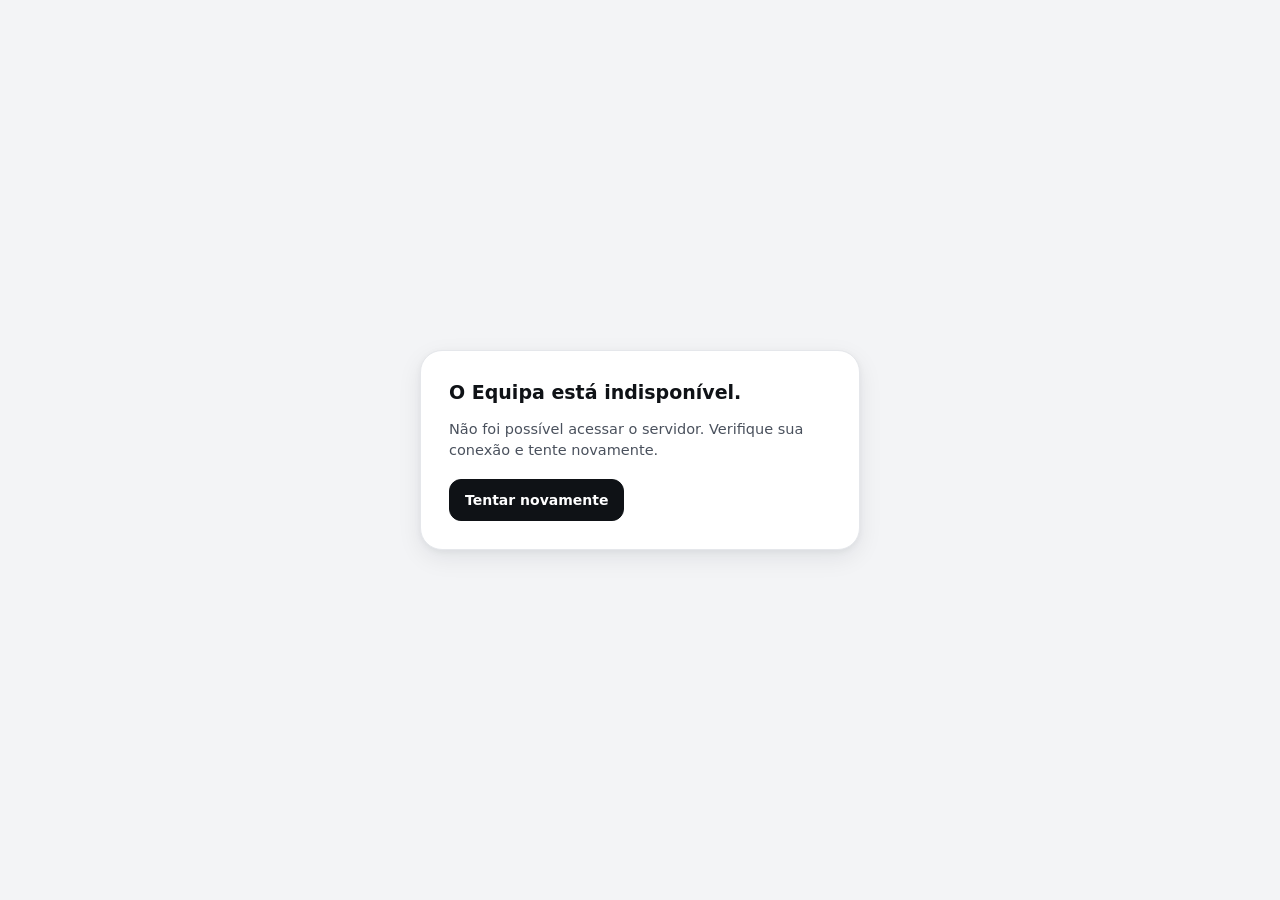
==== commit 209945d9: "Corrige merge quebrado e submódulo inválido - Remove marcadores de conflito de index.html, config.js" ====
--- a/index.html
+++ b/index.html
@@ -3,7 +3,6 @@
 <head>
   <meta charset="utf-8">
   <meta name="viewport" content="width=device-width, initial-scale=1, viewport-fit=cover">
-<<<<<<< HEAD
   <meta name="theme-color" content="#f3f4f6" media="(prefers-color-scheme: light)">
   <meta name="theme-color" content="#0b0d10" media="(prefers-color-scheme: dark)">
   <meta name="apple-mobile-web-app-capable" content="yes">
@@ -17,16 +16,6 @@
   <link rel="icon" type="image/svg+xml" href="./assets/img/equipa-favicon.svg?v=0.5.0">
   <link rel="apple-touch-icon" href="./assets/img/equipa-favicon.svg?v=0.5.0">
   <link rel="stylesheet" href="./assets/css/equipa.css?v=0.5.0">
-=======
-  <meta name="theme-color" content="#202b39">
-  <meta name="description" content="Equipa — gestão de equipamentos escolares.">
-  <meta name="referrer" content="no-referrer">
-  <meta http-equiv="Content-Security-Policy" content="default-src 'self'; script-src 'self' https://cdn.jsdelivr.net; connect-src 'self' https://oxcfbsrukzfnzkivatsn.supabase.co wss://oxcfbsrukzfnzkivatsn.supabase.co https://cdn.jsdelivr.net; img-src 'self' data: blob:; media-src 'self' blob:; style-src 'self' 'unsafe-inline'; object-src 'none'; base-uri 'self'; form-action 'self'">
-  <title>Equipa</title>
-  <link rel="icon" type="image/svg+xml" href="./assets/img/equipa-favicon.svg?v=0.4.0-mobile">
-  <link rel="stylesheet" href="./assets/css/style.css?v=0.4.0-mobile">
-  <link rel="stylesheet" href="./assets/css/mobile.css?v=0.4.0-mobile">
->>>>>>> 66d078bd83b08baa44c83760613aa9b39c7a8735
 </head>
 <body>
   <noscript><div class="noscript">O Equipa precisa de JavaScript habilitado.</div></noscript>
@@ -34,18 +23,10 @@
     <main class="boot" aria-label="Carregando"><div class="iphone-loader"><i></i></div></main>
   </div>
   <div id="toast-host" class="infobox-host" aria-live="polite"></div>
-<<<<<<< HEAD
   <script defer src="./assets/js/config.js?v=0.5.0"></script>
   <script defer src="./assets/js/boot-guard.js?v=0.5.0"></script>
   <script defer src="./assets/js/supabase.js?v=0.5.0"></script>
   <script defer src="./assets/js/app.js?v=0.5.0"></script>
   <script defer src="./assets/js/inventory-021.js?v=0.5.0"></script>
-=======
-  <script defer src="./assets/js/config.js?v=0.4.0-mobile"></script>
-  <script defer src="./assets/js/boot-guard.js?v=0.4.0-mobile"></script>
-  <script defer src="./assets/js/supabase.js?v=0.4.0-mobile"></script>
-  <script defer src="./assets/js/app.js?v=0.4.0-mobile"></script>
-  <script defer src="./assets/js/inventory-021.js?v=0.4.0-mobile"></script>
->>>>>>> 66d078bd83b08baa44c83760613aa9b39c7a8735
 </body>
 </html>
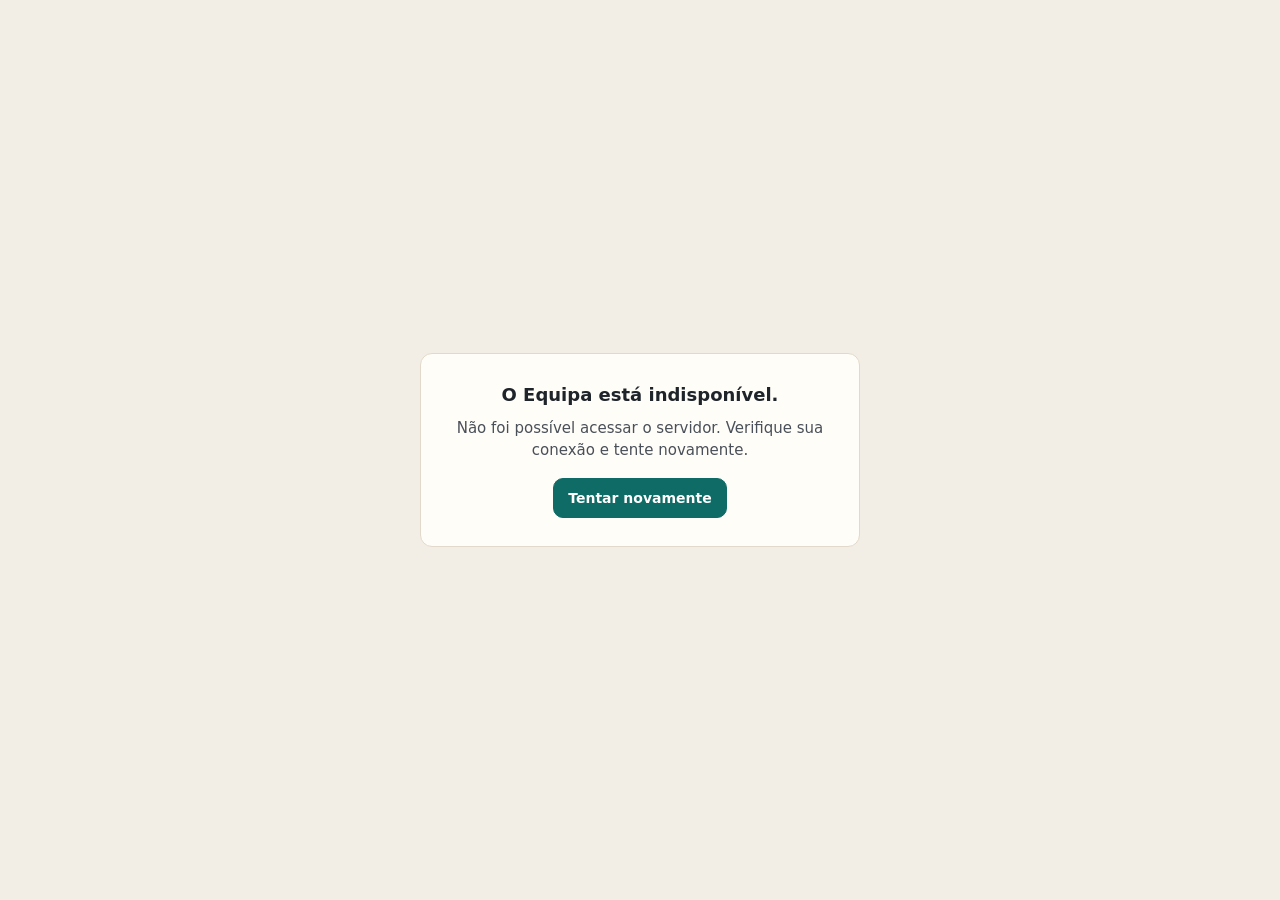
==== commit fc1b900f: "hotfix" ====
--- a/index.html
+++ b/index.html
@@ -3,30 +3,36 @@
 <head>
   <meta charset="utf-8">
   <meta name="viewport" content="width=device-width, initial-scale=1, viewport-fit=cover">
-  <meta name="theme-color" content="#f3f4f6" media="(prefers-color-scheme: light)">
-  <meta name="theme-color" content="#0b0d10" media="(prefers-color-scheme: dark)">
+  <meta name="theme-color" content="#f6f7f9" media="(prefers-color-scheme: light)">
+  <meta name="theme-color" content="#0e1116" media="(prefers-color-scheme: dark)">
   <meta name="apple-mobile-web-app-capable" content="yes">
   <meta name="mobile-web-app-capable" content="yes">
   <meta name="apple-mobile-web-app-status-bar-style" content="default">
   <meta name="apple-mobile-web-app-title" content="Equipa">
   <meta name="description" content="Equipa — controle de equipamentos escolares.">
   <meta name="referrer" content="no-referrer">
-  <meta http-equiv="Content-Security-Policy" content="default-src 'self'; script-src 'self' https://cdn.jsdelivr.net; connect-src 'self' https://oxcfbsrukzfnzkivatsn.supabase.co wss://oxcfbsrukzfnzkivatsn.supabase.co https://cdn.jsdelivr.net; img-src 'self' data: blob:; media-src 'self' blob:; style-src 'self' 'unsafe-inline'; object-src 'none'; base-uri 'self'; form-action 'self'">
+  <meta http-equiv="Content-Security-Policy" content="default-src 'self'; script-src 'self' 'wasm-unsafe-eval' https://cdn.jsdelivr.net; worker-src 'self' blob: https://cdn.jsdelivr.net; connect-src 'self' https://oxcfbsrukzfnzkivatsn.supabase.co wss://oxcfbsrukzfnzkivatsn.supabase.co https://cdn.jsdelivr.net; img-src 'self' data: blob:; media-src 'self' blob:; style-src 'self' 'unsafe-inline'; object-src 'none'; base-uri 'self'; form-action 'self'">
   <title>Equipa</title>
-  <link rel="icon" type="image/svg+xml" href="./assets/img/equipa-favicon.svg?v=0.5.0">
-  <link rel="apple-touch-icon" href="./assets/img/equipa-favicon.svg?v=0.5.0">
-  <link rel="stylesheet" href="./assets/css/equipa.css?v=0.5.0">
+  <link rel="icon" type="image/svg+xml" href="./assets/img/equipa-favicon.svg?v=1.0.0">
+  <link rel="apple-touch-icon" href="./assets/img/equipa-favicon.svg?v=1.0.0">
+  <link rel="preconnect" href="https://oxcfbsrukzfnzkivatsn.supabase.co" crossorigin>
+  <link rel="dns-prefetch" href="https://cdn.jsdelivr.net">
+  <link rel="stylesheet" href="./assets/css/equipa.css?v=1.0.0">
 </head>
 <body>
   <noscript><div class="noscript">O Equipa precisa de JavaScript habilitado.</div></noscript>
   <div id="app">
-    <main class="boot" aria-label="Carregando"><div class="iphone-loader"><i></i></div></main>
+    <main class="boot" aria-label="Carregando"><div class="boot-mark"><svg class="brand-glyph notebook fast" width="67" height="56" viewBox="0 0 48 40" fill="none" stroke-linecap="round" stroke-linejoin="round" aria-hidden="true"><g class="nb-deck"><path class="nb-base" d="M11 23h26l6.5 8.5h-39z" stroke-width="2.3"/><path class="nb-keys" d="M13.4 25.8h21.2M11.2 28.6h25.6" stroke-width="1.5"/><path class="nb-base" d="M4.5 31.5h39v1.1a1.9 1.9 0 0 1-1.9 1.9H6.4a1.9 1.9 0 0 1-1.9-1.9z" stroke-width="2.3"/></g><g class="nb-lid"><rect x="11" y="4" width="26" height="19" rx="3" class="nb-shell" stroke-width="2.3"/><rect x="14.2" y="7.2" width="19.6" height="12.6" rx="1.5" class="nb-screen"/><circle cx="24" cy="5.6" r=".7" class="nb-cam"/><path class="nb-code" d="M17 11h6M17 14h11M17 17h4.5" stroke-width="1.8"/></g></svg><span>Carregando…</span></div></main>
   </div>
   <div id="toast-host" class="infobox-host" aria-live="polite"></div>
-  <script defer src="./assets/js/config.js?v=0.5.0"></script>
-  <script defer src="./assets/js/boot-guard.js?v=0.5.0"></script>
-  <script defer src="./assets/js/supabase.js?v=0.5.0"></script>
-  <script defer src="./assets/js/app.js?v=0.5.0"></script>
-  <script defer src="./assets/js/inventory-021.js?v=0.5.0"></script>
+  <script defer src="./assets/js/config.js?v=1.0.0"></script>
+  <script defer src="./assets/js/boot-guard.js?v=1.0.0"></script>
+  <script defer src="./assets/js/supabase.js?v=1.0.0"></script>
+  <script defer src="./assets/js/ui.js?v=1.0.0"></script>
+  <script defer src="./assets/js/legal.js?v=1.0.0"></script>
+  <script defer src="./assets/js/register.js?v=1.0.0"></script>
+  <script defer src="./assets/js/camera.js?v=1.0.0"></script>
+  <script defer src="./assets/js/control.js?v=1.0.0"></script>
+  <script defer src="./assets/js/app.js?v=1.0.0"></script>
 </body>
 </html>
--- a/assets/css/equipa.css
+++ b/assets/css/equipa.css
@@ -1,1153 +1,705 @@
-/* ==========================================================================
-   Equipa · design system 0.5
-   Mobile-first. Celular = operação (retirar, devolver, ler QR, cadastrar).
-   Desktop (≥ 821px) = visão geral e controle.
-   O breakpoint 820px é o mesmo usado pelo app.js para gavetas e buscas.
-   ========================================================================== */
-
-/* ---------- Tokens ---------- */
+/* Equipa 1.0 — sistema visual.
+   Um acento (azul do logo), cinco cores de situação, tipografia do sistema.
+   Claro por padrão; escuro por preferência do aparelho ou escolha do usuário. */
+
 :root {
+  --bg: #f2eee6; --surface: #fffdf8; --surface-2: #f7f2e9; --surface-3: #ebe4d7;
+  --line: #e2d9ca; --line-strong: #cfc3b0;
+  --ink: #1f242b; --ink-2: #4a5059; --ink-3: #7f776b;
+  --accent: #0f6b66; --accent-ink: #ffffff; --accent-soft: #dcece9; --accent-line: #9cc9c2;
+  --ok: #2f7a3a; --ok-soft: #e3f0df; --ok-line: #a9cf9f;
+  --use: #2d5aa0; --use-soft: #e2eaf6; --use-line: #a9bfe2;
+  --late: #b4232f; --late-soft: #f8e1e1; --late-line: #e6a5a8;
+  --fix: #a8650c; --fix-soft: #f7ead2; --fix-line: #e0c08a;
+  --off: #6d6a64; --off-soft: #ece8e1; --off-line: #d2ccc2;
+  --shadow-1: 0 1px 0 rgba(60, 45, 20, .06);
+  --shadow-2: 0 18px 40px -16px rgba(40, 30, 15, .35), 0 2px 6px rgba(40, 30, 15, .08);
+  --overlay: rgba(28, 24, 18, .45);
+  --nb-shell: #fffdf8; --nb-screen: #0f6b66; --nb-glow: #ffffff;
+  --r-sm: 6px; --r: 9px; --r-lg: 12px;
+  --ease: cubic-bezier(.2, .8, .2, 1);
+  --side: 236px; --tabbar: 64px;
+  --font: system-ui, -apple-system, "Segoe UI", Roboto, Arial, sans-serif;
+  --mono: ui-monospace, "SF Mono", "Cascadia Mono", "Roboto Mono", Consolas, monospace;
   color-scheme: light;
-  --font: "Inter", -apple-system, BlinkMacSystemFont, "Segoe UI", Roboto, system-ui, sans-serif;
-  --mono: ui-monospace, "SF Mono", "Cascadia Mono", "Roboto Mono", Consolas, monospace;
-
-  --bg: #f3f4f6;
-  --surface: #ffffff;
-  --surface-2: #f8f9fa;
-  --surface-3: #eef0f3;
-  --line: #e5e7eb;
-  --line-strong: #d1d5db;
-  --text: #0f1216;
-  --text-2: #4a515d;
-  --text-3: #7a818d;
-  --ink: #0f1216;          /* botão principal */
-  --ink-text: #ffffff;
-  --brand-ink: #ffffff;
-  --focus: #2f6bff;
-  --overlay: rgba(10, 12, 16, .42);
-
-  --available: #0f7a55;  --available-bg: #e6f4ee;
-  --in_use: #2453d4;     --in_use-bg: #e8eefc;
-  --maintenance: #a96300;--maintenance-bg: #fcf1df;
-  --unavailable: #6b7280;--unavailable-bg: #eff0f2;
-  --overdue: #c62f28;    --overdue-bg: #fdebea;
-
-  --r-sm: 8px;
-  --r: 12px;
-  --r-lg: 16px;
-  --r-xl: 22px;
-  --shadow-1: 0 1px 2px rgba(16, 24, 40, .05);
-  --shadow-2: 0 8px 24px rgba(16, 24, 40, .08), 0 2px 6px rgba(16, 24, 40, .05);
-  --shadow-3: 0 24px 60px rgba(16, 24, 40, .18);
-
-  --tabbar-h: 66px;
-  --safe-b: env(safe-area-inset-bottom, 0px);
-  --safe-t: env(safe-area-inset-top, 0px);
-  --gutter: 16px;
 }
 :root[data-theme="dark"] {
+  --bg: #121417; --surface: #1a1d21; --surface-2: #20242a; --surface-3: #2a2f36;
+  --line: #2c3138; --line-strong: #3b414a;
+  --ink: #ece7de; --ink-2: #b9b3a8; --ink-3: #8c867c;
+  --accent: #3fb5a8; --accent-ink: #0c1716; --accent-soft: #163330; --accent-line: #2a5f59;
+  --ok: #7cc77f; --ok-soft: #1a2c1c; --ok-line: #2f5532;
+  --use: #8fb2ee; --use-soft: #1a2538; --use-line: #2f4669;
+  --late: #f07c84; --late-soft: #3a1a1d; --late-line: #6e2e33;
+  --fix: #e7b45f; --fix-soft: #33270f; --fix-line: #66501f;
+  --off: #a39d93; --off-soft: #24272c; --off-line: #3a3e45;
+  --shadow-1: 0 1px 0 rgba(0, 0, 0, .3);
+  --shadow-2: 0 18px 44px -14px rgba(0, 0, 0, .75);
+  --overlay: rgba(0, 0, 0, .6);
+  --nb-shell: #1a1d21; --nb-screen: #3fb5a8;
   color-scheme: dark;
-  --bg: #0b0d10;
-  --surface: #14171c;
-  --surface-2: #191d23;
-  --surface-3: #20252c;
-  --line: #252a32;
-  --line-strong: #343a44;
-  --text: #eef0f3;
-  --text-2: #aab1bc;
-  --text-3: #7d8592;
-  --ink: #f1f3f5;
-  --ink-text: #0b0d10;
-  --brand-ink: #0b0d10;
-  --focus: #6d95ff;
-  --overlay: rgba(0, 0, 0, .6);
-
-  --available: #3ccf95;  --available-bg: rgba(60, 207, 149, .12);
-  --in_use: #7da2ff;     --in_use-bg: rgba(125, 162, 255, .13);
-  --maintenance: #f0ad4e;--maintenance-bg: rgba(240, 173, 78, .13);
-  --unavailable: #9aa1ad;--unavailable-bg: rgba(154, 161, 173, .12);
-  --overdue: #ff6b62;    --overdue-bg: rgba(255, 107, 98, .13);
-
-  --shadow-1: none;
-  --shadow-2: 0 10px 30px rgba(0, 0, 0, .45);
-  --shadow-3: 0 30px 70px rgba(0, 0, 0, .6);
+}
+@media (prefers-color-scheme: dark) {
+  :root:not([data-theme="light"]) {
+    --bg: #121417; --surface: #1a1d21; --surface-2: #20242a; --surface-3: #2a2f36; --line: #2c3138; --line-strong: #3b414a;
+    --ink: #ece7de; --ink-2: #b9b3a8; --ink-3: #8c867c; --accent: #3fb5a8; --accent-ink: #0c1716; --accent-soft: #163330; --accent-line: #2a5f59;
+    --overlay: rgba(0, 0, 0, .6); --nb-shell: #1a1d21; --nb-screen: #3fb5a8; color-scheme: dark;
+  }
 }
 
 /* ---------- Base ---------- */
 *, *::before, *::after { box-sizing: border-box; }
-html { -webkit-text-size-adjust: 100%; text-size-adjust: 100%; }
-html, body { margin: 0; min-height: 100%; }
-body {
-  background: var(--bg);
-  color: var(--text);
-  font: 400 15px/1.45 var(--font);
-  -webkit-font-smoothing: antialiased;
-  -webkit-tap-highlight-color: transparent;
-  overflow-x: hidden;
-}
-body.dialog-open, body.mobile-overlay-open, body.filter-sheet-open { overflow: hidden; }
-h1, h2, h3, h4, p { margin: 0; }
-h1, h2, h3 { letter-spacing: -.015em; font-weight: 650; color: var(--text); }
-a { color: inherit; }
+html { -webkit-text-size-adjust: 100%; }
+html.theme-anim *, html.theme-anim *::before { transition: background-color .3s, border-color .3s, color .3s !important; }
+body { margin: 0; background: var(--bg); color: var(--ink); font: 15px/1.45 var(--font); -webkit-font-smoothing: antialiased; min-height: 100dvh; }
+body.has-dialog { overflow: hidden; }
 button, input, select, textarea { font: inherit; color: inherit; }
-button { cursor: pointer; }
-button:disabled { cursor: not-allowed; }
-img, svg { display: block; }
-.ui-icon { flex: 0 0 auto; }
-:focus-visible { outline: 2px solid var(--focus); outline-offset: 2px; border-radius: 6px; }
-::selection { background: color-mix(in srgb, var(--focus) 25%, transparent); }
-.mono { font-family: var(--mono); font-feature-settings: "zero" 1; letter-spacing: -.01em; }
+button { cursor: pointer; background: none; border: 0; padding: 0; -webkit-tap-highlight-color: transparent; }
+button:disabled { cursor: not-allowed; opacity: .5; }
+:focus-visible { outline: 2px solid var(--accent); outline-offset: 2px; border-radius: 6px; }
+h1, h2, h3 { margin: 0; letter-spacing: -.01em; }
+p { margin: 0; }
+small { font-size: 12.5px; }
 .hidden, [hidden] { display: none !important; }
-.visually-hidden { position: absolute !important; width: 1px; height: 1px; overflow: hidden; clip: rect(0 0 0 0); white-space: nowrap; }
-.muted, .ea-muted { color: var(--text-3); font-size: 13.5px; }
-.eyebrow { display: inline-block; font-size: 11.5px; font-weight: 600; letter-spacing: .07em; text-transform: uppercase; color: var(--text-3); }
-.desktop-only { display: none !important; }
+.muted { color: var(--ink-3); }
+.hint { color: var(--ink-3); font-size: 13px; display: flex; align-items: flex-start; gap: 6px; }
+.hint .ic { flex: none; margin-top: 2px; }
+.center { justify-content: center; text-align: center; }
+.lead { color: var(--ink-2); font-size: 15px; }
+.ic { flex: none; display: block; }
 .noscript { padding: 24px; text-align: center; }
-
-/* ---------- Controles ---------- */
-.button, .ref-outline-action, .ref-primary-action, .ref-filter-action, .ref-dark-action, .filter-button {
-  display: inline-flex; align-items: center; justify-content: center; gap: 7px;
-  min-height: 42px; padding: 0 15px;
-  border: 1px solid var(--line-strong); border-radius: var(--r);
-  background: var(--surface); color: var(--text);
-  font-size: 14px; font-weight: 600; line-height: 1; white-space: nowrap;
-  transition: background .15s, border-color .15s, transform .08s;
-  text-decoration: none;
-}
-.button:hover, .ref-outline-action:hover, .ref-filter-action:hover, .filter-button:hover { background: var(--surface-2); }
-.button:active { transform: scale(.98); }
-.button.primary, .ref-primary-action, .ref-dark-action { background: var(--ink); color: var(--ink-text); border-color: var(--ink); }
-.button.primary:hover, .ref-primary-action:hover { background: color-mix(in srgb, var(--ink) 88%, var(--bg)); }
-.button.ghost, .button.ghost-alt { background: transparent; border-color: transparent; color: var(--text-2); }
-.button.ghost:hover { background: var(--surface-3); color: var(--text); }
-.button.danger { color: var(--overdue); border-color: color-mix(in srgb, var(--overdue) 35%, var(--line)); }
-.button.danger-solid { background: var(--overdue); border-color: var(--overdue); color: #fff; }
-.button.small { min-height: 34px; padding: 0 11px; font-size: 13px; border-radius: 9px; }
-.button.full, .full { width: 100%; }
-.button:disabled { opacity: .45; transform: none; }
-.icon-button {
-  display: inline-grid; place-items: center; width: 38px; height: 38px;
-  border: 0; border-radius: 10px; background: transparent; color: var(--text-2); font-size: 22px; line-height: 1;
-}
-.icon-button:hover { background: var(--surface-3); color: var(--text); }
-.link-button { border: 0; background: none; padding: 0; color: var(--text); font-weight: 600; font-size: inherit; text-decoration: underline; text-underline-offset: 3px; text-decoration-color: var(--line-strong); }
-.link-button:hover { text-decoration-color: currentColor; }
-
-label { display: grid; gap: 6px; font-size: 13px; font-weight: 600; color: var(--text-2); }
-input:not([type="checkbox"]):not([type="radio"]):not([type="file"]), select, textarea {
-  width: 100%; min-height: 46px; padding: 0 13px;
-  border: 1px solid var(--line-strong); border-radius: var(--r);
-  background: var(--surface); color: var(--text);
-  font-size: 16px; font-weight: 450; /* 16px evita zoom no iOS */
-  transition: border-color .15s, box-shadow .15s;
-  appearance: none; -webkit-appearance: none;
-}
-select { padding-right: 36px; background-image: url("data:image/svg+xml,%3Csvg xmlns='http://www.w3.org/2000/svg' width='16' height='16' fill='none' stroke='%237a818d' stroke-width='2' stroke-linecap='round' stroke-linejoin='round'%3E%3Cpath d='m4 6 4 4 4-4'/%3E%3C/svg%3E"); background-repeat: no-repeat; background-position: right 12px center; }
-textarea { min-height: 96px; padding: 12px 13px; resize: vertical; line-height: 1.45; }
-input:focus, select:focus, textarea:focus { outline: none; border-color: var(--text-2); box-shadow: 0 0 0 3px color-mix(in srgb, var(--focus) 18%, transparent); }
-input[readonly] { background: var(--surface-2); color: var(--text-2); }
-input::placeholder, textarea::placeholder { color: var(--text-3); font-weight: 400; }
-input[type="search"]::-webkit-search-cancel-button { -webkit-appearance: none; }
-input[type="file"] { width: 100%; padding: 14px; border: 1px dashed var(--line-strong); border-radius: var(--r); background: var(--surface-2); font-size: 14px; }
-input[type="checkbox"], input[type="radio"] { width: 18px; height: 18px; margin: 0; accent-color: var(--ink); flex: 0 0 auto; }
-.check { display: flex; align-items: flex-start; gap: 10px; font-weight: 500; color: var(--text-2); line-height: 1.4; }
-.check input { margin-top: 1px; }
-.form-grid { display: grid; gap: 14px; }
-.span-2 { grid-column: 1 / -1; }
-details summary { cursor: pointer; font-weight: 600; font-size: 14px; color: var(--text-2); padding: 10px 0; list-style: none; }
-details summary::-webkit-details-marker { display: none; }
-details summary::before { content: "+"; display: inline-block; width: 18px; color: var(--text-3); }
-details[open] summary::before { content: "–"; }
-
-/* Pílulas de estado (um padrão para todas as telas) */
-.pill, .status, .ref-state, .ops-badge, .journey-pill, .withdrawal-card-status, .ea-status, .ea-role {
-  display: inline-flex; align-items: center; gap: 6px; height: 24px; padding: 0 9px;
-  border-radius: 999px; font-size: 12px; font-weight: 600; white-space: nowrap; line-height: 1;
-  background: var(--surface-3); color: var(--text-2);
-}
-.pill::before, .status::before, .ops-badge::before { content: ""; width: 6px; height: 6px; border-radius: 50%; background: currentColor; }
-.pill-available, .status-available, .status-returned, .status-resolved, .status-fulfilled, .ops-badge.available, .ea-status-active { color: var(--available); background: var(--available-bg); }
-.pill-in_use, .status-in_use, .status-open, .status-confirmed, .ops-badge.in_use { color: var(--in_use); background: var(--in_use-bg); }
-.pill-maintenance, .status-maintenance, .status-pending, .ops-badge.maintenance, .ea-status-pending { color: var(--maintenance); background: var(--maintenance-bg); }
-.pill-unavailable, .status-unavailable, .status-cancelled, .status-expired, .ops-badge.unavailable, .pill-returned { color: var(--unavailable); background: var(--unavailable-bg); }
-.pill-overdue, .status-damaged, .status-missing, .ops-badge.overdue, .ea-status-banned { color: var(--overdue); background: var(--overdue-bg); }
-.dot { display: inline-block; width: 8px; height: 8px; border-radius: 50%; flex: 0 0 auto; }
-.dot-available, .seg-available, .legend-green { background: var(--available); }
-.dot-in_use, .seg-in_use, .legend-blue { background: var(--in_use); }
-.dot-maintenance, .seg-maintenance, .legend-yellow { background: var(--maintenance); }
-.dot-unavailable, .seg-unavailable, .legend-slate { background: var(--line-strong); }
-.dot-overdue, .legend-red { background: var(--overdue); }
-
-.chip-row { display: flex; gap: 8px; overflow-x: auto; scrollbar-width: none; margin: 0 calc(-1 * var(--gutter)); padding: 2px var(--gutter); }
-.chip-row::-webkit-scrollbar { display: none; }
-.chip, .ops-quick-tabs button {
-  flex: 0 0 auto; height: 34px; padding: 0 14px; border: 1px solid var(--line); border-radius: 999px;
-  background: var(--surface); color: var(--text-2); font-size: 13.5px; font-weight: 600;
-}
-.chip.selected, .ops-quick-tabs button.selected { background: var(--ink); border-color: var(--ink); color: var(--ink-text); }
-.filter-count { display: inline-grid; place-items: center; min-width: 19px; height: 19px; padding: 0 5px; border-radius: 99px; background: var(--ink); color: var(--ink-text); font-size: 11px; font-weight: 700; }
-.button.primary .filter-count, .ref-filter-action.active .filter-count { background: var(--ink-text); color: var(--ink); }
-
-/* ---------- Boot / erro ---------- */
-.boot { min-height: 100vh; min-height: 100dvh; display: grid; place-items: center; padding: 24px; }
-.iphone-loader { width: 28px; height: 28px; border-radius: 50%; border: 2.5px solid var(--line-strong); border-top-color: var(--text); animation: spin .8s linear infinite; }
-.iphone-loader i { display: none; }
+.mobile-only { display: none !important; }
+.danger { color: var(--late) !important; }
+.code { font: 12px/1.5 var(--mono); background: var(--surface-2); padding: 12px; border-radius: var(--r-sm); overflow: auto; max-height: 320px; }
+
+/* ---------- Botões ---------- */
+.btn { display: inline-flex; align-items: center; justify-content: center; gap: 7px; min-height: 40px; padding: 0 14px; border-radius: 10px; border: 1px solid var(--line-strong); background: var(--surface); color: var(--ink); font-weight: 600; font-size: 14px; white-space: nowrap; transition: background .15s, border-color .15s, transform .1s; }
+.btn:hover:not(:disabled) { background: var(--surface-2); }
+.btn:active:not(:disabled) { transform: scale(.98); }
+.btn-primary { background: var(--accent); border-color: var(--accent); color: var(--accent-ink); }
+.btn-primary:hover:not(:disabled) { background: var(--accent); filter: brightness(1.07); }
+.btn-danger { background: var(--late); border-color: var(--late); color: #fff; }
+.btn-ghost { border-color: transparent; background: transparent; }
+.btn-ghost:hover:not(:disabled) { background: var(--surface-2); }
+.btn-on { background: var(--accent-soft); border-color: var(--accent-line); color: var(--accent); }
+.btn-sm { min-height: 32px; padding: 0 10px; font-size: 13px; border-radius: 8px; }
+.btn-lg { min-height: 48px; padding: 0 20px; font-size: 15px; border-radius: 12px; }
+.btn-block { width: 100%; }
+.icon-btn { display: inline-grid; place-items: center; width: 40px; height: 40px; border-radius: 10px; color: var(--ink-2); position: relative; }
+.icon-btn:hover { background: var(--surface-2); color: var(--ink); }
+.icon-btn.on { color: var(--fix); }
+.icon-btn .dot { position: absolute; top: 8px; right: 9px; width: 8px; height: 8px; border-radius: 50%; background: var(--late); box-shadow: 0 0 0 2px var(--surface); }
+.link { color: var(--accent); font-weight: 600; font-size: 14px; }
+.link:hover { text-decoration: underline; }
+.spin { width: 16px; height: 16px; border-radius: 50%; border: 2px solid currentColor; border-right-color: transparent; animation: spin .7s linear infinite; display: inline-block; flex: none; }
 @keyframes spin { to { transform: rotate(360deg); } }
-.startup-error-card, .pending-card {
-  width: min(440px, 100%); display: grid; gap: 12px; padding: 28px;
-  background: var(--surface); border: 1px solid var(--line); border-radius: var(--r-xl); box-shadow: var(--shadow-2);
-}
-.startup-error-card strong, .pending-card h1 { font-size: 19px; }
-.startup-error-card span, .pending-card p { color: var(--text-2); font-size: 14.5px; }
-.startup-diagnostic { color: var(--text-3); font-size: 12.5px; }
-.startup-error-actions { display: flex; gap: 10px; flex-wrap: wrap; margin-top: 6px; }
-.pending-access { min-height: 100vh; min-height: 100dvh; display: grid; place-items: center; align-content: center; gap: 20px; padding: 24px; }
-.equipa-watermark { padding: 24px var(--gutter) calc(var(--tabbar-h) + var(--safe-b) + 24px); text-align: center; color: var(--text-3); font-size: 11.5px; }
-.equipa-watermark.standalone { padding: 0; }
-.loading { display: flex; align-items: center; gap: 10px; padding: 28px 4px; color: var(--text-3); font-size: 14px; }
-.loading::before { content: ""; width: 16px; height: 16px; border-radius: 50%; border: 2px solid var(--line-strong); border-top-color: var(--text-2); animation: spin .8s linear infinite; }
-.empty, .ops-empty, .mobile-empty-state, .ref-inventory-empty, .ref-empty-movements {
-  display: grid; justify-items: center; gap: 6px; padding: 40px 20px; text-align: center; color: var(--text-3);
-}
-.empty strong, .ops-empty strong, .mobile-empty-state strong, .ref-inventory-empty strong { color: var(--text); font-size: 15px; }
-.empty span, .ops-empty p, .mobile-empty-state small { font-size: 13.5px; max-width: 340px; }
-.empty .ui-icon, .ops-empty .ui-icon, .mobile-empty-state .ui-icon { color: var(--text-3); margin-bottom: 4px; }
-
-/* ---------- Autenticação ---------- */
-.auth-shell { min-height: 100vh; min-height: 100dvh; display: grid; background: var(--surface); }
-.auth-brand { display: none; }
-.auth-side { display: grid; align-items: start; padding: calc(var(--safe-t) + 28px) 22px 32px; }
-.auth-card { width: min(400px, 100%); margin: 0 auto; display: grid; gap: 20px; }
-.auth-mobile-brand { display: flex; align-items: center; gap: 10px; color: var(--text); font-weight: 700; font-size: 17px; margin-bottom: 18px; }
+
+/* ---------- Campos ---------- */
+.form, .stack { display: grid; gap: 14px; }
+.field { display: grid; gap: 6px; min-width: 0; border: 0; padding: 0; margin: 0; }
+.field > span, .field > legend { font-size: 13px; font-weight: 600; color: var(--ink-2); padding: 0; }
+.field input, .field select, .field textarea, .search input { width: 100%; min-height: 44px; padding: 10px 12px; border-radius: 10px; border: 1px solid var(--line-strong); background: var(--surface); outline: none; transition: border-color .15s, box-shadow .15s; }
+.field textarea { resize: vertical; min-height: 70px; }
+.field input:focus, .field select:focus, .field textarea:focus { border-color: var(--accent); box-shadow: 0 0 0 3px var(--accent-soft); }
+.field input[readonly] { background: var(--surface-2); }
+.field-inline { grid-template-columns: auto 1fr; align-items: center; gap: 8px; }
+.field-inline input, .field-inline select { min-height: 38px; padding: 6px 10px; }
+.grid-2 { display: grid; grid-template-columns: 1fr 1fr; gap: 12px; }
+.grid-wide { gap: 16px; }
+.input-ic { position: relative; }
+.input-ic > .ic { position: absolute; left: 12px; top: 50%; transform: translateY(-50%); color: var(--ink-3); pointer-events: none; }
+.input-ic input { padding-left: 40px; }
+.pw-toggle { position: absolute; right: 4px; top: 50%; transform: translateY(-50%); width: 38px; height: 38px; display: grid; place-items: center; color: var(--ink-3); border-radius: 8px; }
+.check { display: flex; align-items: flex-start; gap: 10px; font-size: 14px; color: var(--ink-2); cursor: pointer; }
+.check input { width: 18px; height: 18px; margin: 1px 0 0; accent-color: var(--accent); flex: none; }
+.check-box { padding: 14px; border: 1px solid var(--line); border-radius: var(--r); background: var(--surface-2); }
+.more { border: 1px solid var(--line); border-radius: var(--r); padding: 0 14px; background: var(--surface); }
+.more > summary { cursor: pointer; padding: 12px 0; font-weight: 600; font-size: 14px; color: var(--ink-2); list-style: none; display: flex; align-items: center; gap: 8px; }
+.more > summary::before { content: ""; width: 7px; height: 7px; border-right: 2px solid currentColor; border-bottom: 2px solid currentColor; transform: rotate(-45deg); transition: transform .2s; }
+.more[open] > summary::before { transform: rotate(45deg); }
+.more[open] { padding-bottom: 14px; }
+.more > *:not(summary) + * { margin-top: 12px; }
+.row-between { display: flex; align-items: center; justify-content: space-between; gap: 12px; flex-wrap: wrap; }
+.row-wrap { display: flex; gap: 8px; flex-wrap: wrap; }
+
+/* Segmentado e chips */
+.segmented { display: inline-flex; padding: 3px; gap: 2px; background: var(--surface-2); border: 1px solid var(--line); border-radius: 11px; max-width: 100%; }
+.segmented > button, .segmented > label > span { display: inline-flex; align-items: center; justify-content: center; gap: 6px; min-height: 34px; padding: 0 12px; border-radius: 8px; font-weight: 600; font-size: 13.5px; color: var(--ink-2); white-space: nowrap; cursor: pointer; transition: background .15s, color .15s; }
+.segmented > label { display: flex; flex: 1; position: relative; }
+.segmented > label > span { flex: 1; }
+.segmented > label > input { position: absolute; inset: 0; width: 100%; height: 100%; margin: 0; opacity: 0; pointer-events: none; }
+.segmented > button.on, .segmented > label > input:checked + span { background: var(--surface); color: var(--ink); box-shadow: var(--shadow-1); }
+.segmented > label > input:focus-visible + span { outline: 2px solid var(--accent); }
+.segmented-lg > button { min-height: 38px; padding: 0 16px; font-size: 14px; }
+.segmented-sm > label > span { min-height: 30px; padding: 0 9px; font-size: 12.5px; }
+.segmented-sm > label > input[value="returned"]:checked + span { background: var(--ok-soft); color: var(--ok); }
+.segmented-sm > label > input[value="damaged"]:checked + span { background: var(--fix-soft); color: var(--fix); }
+.segmented-sm > label > input[value="missing"]:checked + span { background: var(--late-soft); color: var(--late); }
+.chips { display: flex; gap: 8px; flex-wrap: wrap; }
+.chips-tight { gap: 6px; }
+.chip { display: inline-flex; align-items: center; gap: 7px; min-height: 34px; padding: 0 12px; border-radius: 999px; border: 1px solid var(--line-strong); background: var(--surface); font-size: 13.5px; font-weight: 600; color: var(--ink-2); white-space: nowrap; }
+.chip b { font-size: 12px; font-weight: 700; color: var(--ink-3); background: var(--surface-2); padding: 1px 7px; border-radius: 999px; }
+.chip:hover { border-color: var(--ink-3); }
+.chip.on { background: var(--accent); border-color: var(--accent); color: var(--accent-ink); }
+.chip.on b { background: rgba(255, 255, 255, .18); color: inherit; }
+.chips-radio { display: flex; flex-wrap: wrap; gap: 8px; }
+.chip-radio { position: relative; }
+.chip-radio input { position: absolute; inset: 0; margin: 0; opacity: 0; pointer-events: none; }
+.chip-radio span { display: inline-flex; align-items: center; min-height: 38px; padding: 0 14px; border-radius: 999px; border: 1px solid var(--line-strong); background: var(--surface); font-weight: 600; font-size: 14px; color: var(--ink-2); cursor: pointer; }
+.chip-radio input:checked + span { background: var(--accent-soft); border-color: var(--accent); color: var(--accent); }
+.chip-radio input:focus-visible + span { outline: 2px solid var(--accent); outline-offset: 2px; }
+
+/* Situação */
+.pill { display: inline-flex; align-items: center; gap: 6px; padding: 3px 9px; border-radius: 999px; font-size: 12px; font-weight: 700; white-space: nowrap; background: var(--off-soft); color: var(--off); }
+.pill::before { content: ""; width: 6px; height: 6px; border-radius: 50%; background: currentColor; }
+.pill-available, .pill-resolved { background: var(--ok-soft); color: var(--ok); }
+.pill-in_use { background: var(--use-soft); color: var(--use); }
+.pill-overdue { background: var(--late-soft); color: var(--late); }
+.pill-maintenance { background: var(--fix-soft); color: var(--fix); }
+.s-available { --st: var(--ok); --st-soft: var(--ok-soft); --st-line: var(--ok-line); }
+.s-in_use { --st: var(--use); --st-soft: var(--use-soft); --st-line: var(--use-line); }
+.s-overdue { --st: var(--late); --st-soft: var(--late-soft); --st-line: var(--late-line); }
+.s-maintenance { --st: var(--fix); --st-soft: var(--fix-soft); --st-line: var(--fix-line); }
+.s-unavailable { --st: var(--off); --st-soft: var(--off-soft); --st-line: var(--off-line); }
+
+/* Avisos */
+.callout { display: flex; align-items: center; gap: 10px; padding: 11px 13px; border-radius: var(--r); background: var(--accent-soft); color: var(--ink); font-size: 14px; flex-wrap: wrap; }
+.callout > .ic { color: var(--accent); }
+.callout > span { flex: 1; min-width: 180px; }
+.callout-warn { background: var(--fix-soft); } .callout-warn > .ic { color: var(--fix); }
+.callout-danger { background: var(--late-soft); } .callout-danger > .ic { color: var(--late); }
+.callout-ok { background: var(--ok-soft); } .callout-ok > .ic { color: var(--ok); }
+.empty { display: grid; justify-items: center; gap: 6px; padding: 40px 20px; text-align: center; color: var(--ink-3); }
+.empty strong { color: var(--ink); font-size: 15px; }
+.empty span { max-width: 380px; font-size: 14px; }
+.empty-big { padding: 64px 20px; gap: 10px; }
+.empty-big .btn { margin-top: 8px; }
+.loading { display: flex; align-items: center; justify-content: center; gap: 10px; padding: 40px; color: var(--ink-3); }
+.toast-host, .infobox-host { position: fixed; z-index: 120; top: 14px; left: 50%; transform: translateX(-50%); display: grid; gap: 8px; width: min(440px, calc(100vw - 24px)); pointer-events: none; }
+.toast { pointer-events: auto; display: flex; align-items: center; gap: 10px; padding: 11px 12px 11px 14px; border-radius: 10px; background: var(--ink); color: var(--bg); box-shadow: var(--shadow-2); animation: toast-in .25s var(--ease); font-size: 14px; }
+.toast p { flex: 1; }
+.toast button { opacity: .7; display: grid; place-items: center; width: 28px; height: 28px; border-radius: 8px; }
+.toast-ic { width: 26px; height: 26px; border-radius: 50%; display: grid; place-items: center; background: rgba(255, 255, 255, .14); }
+.toast-success .toast-ic { background: #16a34a; color: #fff; }
+.toast-error .toast-ic { background: #dc2626; color: #fff; }
+.toast-warning .toast-ic { background: #d97706; color: #fff; }
+.toast.out { opacity: 0; transform: translateY(-6px); transition: .2s; }
+@keyframes toast-in { from { opacity: 0; transform: translateY(-10px); } }
+
+/* ---------- Janelas ---------- */
+.overlay { position: fixed; inset: 0; z-index: 80; background: var(--overlay); display: grid; place-items: center; padding: 20px; animation: fade .18s ease; }
+.overlay.closing { opacity: 0; transition: opacity .16s; }
+@keyframes fade { from { opacity: 0; } }
+.sheet { width: 100%; max-height: min(88dvh, 860px); display: flex; flex-direction: column; background: var(--surface); border-radius: var(--r-lg); box-shadow: var(--shadow-2); outline: none; animation: pop .22s var(--ease); overflow: hidden; }
+.sheet-sm { max-width: 420px; } .sheet-md { max-width: 580px; } .sheet-lg { max-width: 860px; } .sheet-full { max-width: 1100px; }
+@keyframes pop { from { opacity: 0; transform: translateY(10px) scale(.985); } }
+.sheet-head { display: flex; align-items: flex-start; gap: 12px; padding: 18px 18px 12px 22px; }
+.sheet-title { flex: 1; min-width: 0; }
+.sheet-title h2 { font-size: 19px; }
+.sheet-title p { color: var(--ink-3); font-size: 14px; margin-top: 3px; overflow-wrap: anywhere; }
+.sheet-head .icon-btn { margin: -4px -4px 0 0; }
+.sheet-body { padding: 4px 22px 22px; overflow: auto; display: grid; gap: 16px; align-content: start; overscroll-behavior: contain; }
+.sheet-foot { display: flex; align-items: center; justify-content: flex-end; gap: 8px; padding: 12px 18px; border-top: 1px solid var(--line); background: var(--surface); flex-wrap: wrap; }
+.sheet-foot .foot-info { margin-right: auto; color: var(--ink-2); font-weight: 600; font-size: 14px; }
+.sheet-foot .danger { margin-right: auto; }
+.menu { display: grid; border: 1px solid var(--line); border-radius: var(--r); overflow: hidden; }
+.menu-item { display: flex; align-items: center; gap: 12px; padding: 13px 14px; text-align: left; width: 100%; color: var(--ink); font-weight: 600; }
+.menu-item + .menu-item { border-top: 1px solid var(--line); }
+.menu-item:hover { background: var(--surface-2); }
+.menu-item > span { flex: 1; display: grid; gap: 1px; }
+.menu-item > span small { color: var(--ink-3); font-weight: 500; }
+.menu-item > .ic:first-child { color: var(--ink-2); }
+.menu-item > .ic:last-child { color: var(--ink-3); }
+.notice-overdue > .ic:first-child { color: var(--late); }
+.notice-maintenance > .ic:first-child { color: var(--fix); }
+.info { display: grid; grid-template-columns: repeat(2, minmax(0, 1fr)); gap: 1px; margin: 0; background: var(--line); border: 1px solid var(--line); border-radius: var(--r); overflow: hidden; }
+.info > div { background: var(--surface); padding: 10px 13px; min-width: 0; }
+.info dt { font-size: 12px; color: var(--ink-3); font-weight: 600; }
+.info dd { margin: 2px 0 0; font-weight: 600; overflow-wrap: anywhere; }
+.section-head { display: flex; align-items: center; justify-content: space-between; gap: 10px; }
+.section-head h3 { font-size: 15px; }
+
+/* ---------- Login ---------- */
+.auth { min-height: 100dvh; display: grid; grid-template-columns: minmax(380px, 1fr) minmax(420px, 560px); }
+.auth-art { position: relative; display: flex; flex-direction: column; justify-content: space-between; padding: 40px 48px; color: #e9e3d8; background: #1f242b; overflow: hidden; --nb-shell: #1f242b; --nb-screen: #3fb5a8; }
+.auth-brand { display: flex; align-items: center; gap: 10px; font-size: 18px; color: #fff; }
+.auth-pitch h1 { font-size: clamp(26px, 3vw, 38px); line-height: 1.15; max-width: 15em; color: #fff; font-weight: 700; }
+.auth-pitch p { margin-top: 14px; color: #b9b3a8; max-width: 30em; font-size: 16px; }
+.auth-pitch ol { list-style: none; padding: 0; margin: 28px 0 0; display: grid; gap: 14px; max-width: 26em; }
+.auth-pitch li { display: flex; align-items: center; gap: 14px; font-size: 16px; color: #cdd7f6; }
+.auth-pitch b { width: 30px; height: 30px; flex: none; border-radius: 6px; display: grid; place-items: center; background: #3fb5a8; color: #0c1716; font-family: var(--mono); }
+.auth-art small { color: #8c867c; }
+.auth-side { display: grid; place-items: center; padding: 32px 24px; background: var(--surface); }
+.auth-card { width: 100%; max-width: 400px; display: grid; gap: 16px; }
+.auth-card h2 { font-size: 26px; }
+.auth-card > .muted { margin-top: -10px; }
+.auth-tabs { width: 100%; }
+.auth-tabs > button { flex: 1; }
+.auth-mobile-brand { display: none; align-items: center; gap: 10px; font-weight: 700; font-size: 18px; }
+
+/* ---------- Estrutura ---------- */
+.shell { display: grid; grid-template-columns: var(--side) minmax(0, 1fr); min-height: 100dvh; }
+.side { position: sticky; top: 0; height: 100dvh; display: flex; flex-direction: column; gap: 14px; padding: 18px 14px; border-right: 1px solid var(--line); background: var(--surface); }
+.side-brand { display: flex; align-items: center; gap: 10px; padding: 2px 8px 6px; }
+.side-brand div { display: grid; line-height: 1.2; }
+.side-brand strong { font-size: 17px; }
+.side-brand small { color: var(--ink-3); font-size: 12px; }
+.side-cam { width: 100%; min-height: 44px; }
+.side-nav { display: grid; gap: 2px; overflow: auto; }
+.nav-item { display: flex; align-items: center; gap: 12px; min-height: 42px; padding: 0 12px; border-radius: 10px; color: var(--ink-2); font-weight: 600; text-align: left; }
+.nav-item:hover { background: var(--surface-2); color: var(--ink); }
+.nav-item.on { background: var(--accent-soft); color: var(--accent); }
+.nav-label { font-size: 11.5px; font-weight: 700; text-transform: uppercase; letter-spacing: .06em; color: var(--ink-3); padding: 16px 12px 6px; }
+.side-foot { margin-top: auto; display: flex; align-items: center; gap: 6px; padding-top: 12px; border-top: 1px solid var(--line); }
+.me { display: flex; align-items: center; gap: 10px; flex: 1; min-width: 0; padding-left: 4px; }
+.me div { display: grid; min-width: 0; line-height: 1.25; }
+.me strong { font-size: 14px; white-space: nowrap; overflow: hidden; text-overflow: ellipsis; }
+.me small { color: var(--ink-3); }
+.side-tools { display: flex; }
+.avatar { width: 36px; height: 36px; flex: none; border-radius: 50%; display: grid; place-items: center; background: var(--accent-soft); color: var(--accent); font-weight: 800; }
+.avatar-sm { width: 32px; height: 32px; font-size: 13px; }
+.main { min-width: 0; display: flex; flex-direction: column; }
+.top { position: sticky; top: 0; z-index: 20; display: flex; align-items: center; gap: 16px; padding: 14px 28px; background: color-mix(in srgb, var(--bg) 88%, transparent); backdrop-filter: saturate(1.4) blur(10px); border-bottom: 1px solid transparent; }
+.top-title { flex: 1; min-width: 0; }
+.top-title h1 { font-size: 22px; white-space: nowrap; overflow: hidden; text-overflow: ellipsis; }
+.top-title p { color: var(--ink-3); font-size: 13.5px; text-transform: none; }
+.top-title p:first-letter { text-transform: uppercase; }
+.top-search { position: relative; width: min(380px, 34vw); }
+.top-search > .ic { position: absolute; left: 12px; top: 50%; transform: translateY(-50%); color: var(--ink-3); }
+.top-search input { width: 100%; height: 40px; padding: 0 64px 0 38px; border-radius: 10px; border: 1px solid var(--line); background: var(--surface); outline: none; }
+.top-search input:focus { border-color: var(--accent); box-shadow: 0 0 0 3px var(--accent-soft); }
+.top-search kbd { position: absolute; right: 9px; top: 50%; transform: translateY(-50%); font: 600 11px var(--font); color: var(--ink-3); border: 1px solid var(--line); border-radius: 6px; padding: 2px 6px; background: var(--surface-2); }
+.top-actions { display: flex; align-items: center; gap: 4px; }
+.view { padding: 8px 28px 48px; display: grid; gap: 16px; align-content: start; max-width: 1280px; width: 100%; outline: none; }
+.tabbar { display: none; }
+
+/* ---------- Componentes de tela ---------- */
+.card { background: var(--surface); border: 1px solid var(--line); border-radius: var(--r-lg); overflow: hidden; }
+.card-danger { border-color: var(--late-line); }
+.card-danger .card-head h2 { color: var(--late); }
+.card-head { display: flex; align-items: center; justify-content: space-between; gap: 10px; padding: 14px 16px 10px; }
+.card-head h2 { font-size: 15.5px; }
+.card .count { font-weight: 700; font-size: 13px; color: var(--ink-3); background: var(--surface-2); padding: 2px 9px; border-radius: 999px; }
+.card > .empty { padding: 28px 16px 32px; }
+.cards { display: grid; grid-template-columns: repeat(auto-fill, minmax(260px, 1fr)); gap: 12px; }
+.rows { display: grid; }
+.row { display: flex; align-items: center; gap: 12px; padding: 12px 16px; text-align: left; width: 100%; border-top: 1px solid var(--line); min-height: 60px; }
+.rows > .row:first-child { border-top: 0; }
+.card .rows { border-top: 1px solid var(--line); }
+.card-head + .rows { border-top: 0; }
+button.row:hover { background: var(--surface-2); }
+.row > .ic:last-child { color: var(--ink-3); }
+.row-main { flex: 1; min-width: 0; display: grid; gap: 1px; }
+.row-main b { white-space: nowrap; overflow: hidden; text-overflow: ellipsis; }
+.row-main small { color: var(--ink-3); white-space: nowrap; overflow: hidden; text-overflow: ellipsis; }
+.row-side { font-size: 13px; font-weight: 600; color: var(--ink-2); white-space: nowrap; }
+.row-side.danger { color: var(--late); }
+.row-dot { width: 10px; height: 10px; border-radius: 50%; background: var(--use); flex: none; box-shadow: 0 0 0 4px var(--use-soft); }
+.row-late .row-dot { background: var(--late); box-shadow: 0 0 0 4px var(--late-soft); }
+.row-ic { width: 34px; height: 34px; flex: none; border-radius: 10px; display: grid; place-items: center; background: var(--st-soft, var(--surface-2)); color: var(--st, var(--ink-2)); }
+.rank { width: 28px; height: 28px; border-radius: 8px; display: grid; place-items: center; background: var(--surface-2); font-weight: 700; font-size: 13px; }
+.pager { display: flex; align-items: center; justify-content: center; gap: 12px; color: var(--ink-3); font-size: 14px; }
+.toolbar { display: flex; align-items: center; gap: 10px; flex-wrap: wrap; }
+.toolbar-tight { gap: 8px; }
+.toolbar-end { display: flex; align-items: center; gap: 8px; margin-left: auto; flex-wrap: wrap; }
+.toolbar-wrap .field-inline { flex: none; }
+.toolbar select { min-height: 40px; padding: 0 10px; border-radius: 10px; border: 1px solid var(--line-strong); background: var(--surface); }
+.search { position: relative; flex: 1; min-width: 200px; display: block; }
+.search > .ic { position: absolute; left: 12px; top: 50%; transform: translateY(-50%); color: var(--ink-3); pointer-events: none; }
+.search input { padding-left: 40px; background: var(--surface); }
+.search input:focus { border-color: var(--accent); box-shadow: 0 0 0 3px var(--accent-soft); }
+
+/* Início */
+.actions { display: grid; grid-template-columns: repeat(4, minmax(0, 1fr)); gap: 12px; }
+.action { display: flex; align-items: center; gap: 14px; padding: 16px; border-radius: var(--r-lg); background: var(--surface); border: 1px solid var(--line); text-align: left; transition: transform .12s, box-shadow .15s, border-color .15s; min-height: 84px; }
+.action:hover { border-color: var(--line-strong); box-shadow: var(--shadow-1); transform: translateY(-1px); }
+.action > span:last-child { display: grid; gap: 2px; min-width: 0; }
+.action b { font-size: 16px; }
+.action small { color: var(--ink-3); font-size: 13px; }
+.action-ic { width: 46px; height: 46px; border-radius: 14px; display: grid; place-items: center; flex: none; background: var(--surface-2); color: var(--ink); }
+.action-primary { background: var(--accent); border-color: var(--accent); color: var(--accent-ink); }
+.action-primary small { color: inherit; opacity: .85; }
+.action-primary .action-ic { background: rgba(255, 255, 255, .18); color: inherit; }
+.stats { display: grid; grid-template-columns: repeat(4, minmax(0, 1fr)); gap: 12px; }
+.stat { display: grid; gap: 2px; padding: 14px 16px; border-radius: var(--r-lg); background: var(--surface); border: 1px solid var(--line); text-align: left; position: relative; overflow: hidden; }
+.stat::before { content: ""; position: absolute; left: 0; top: 14px; bottom: 14px; width: 3px; border-radius: 0 3px 3px 0; background: var(--sc, var(--line-strong)); }
+.stat b { font: 700 28px/1.1 var(--mono); letter-spacing: -.02em; }
+.stat span { color: var(--ink-3); font-size: 13px; font-weight: 600; }
+button.stat:hover { border-color: var(--line-strong); }
+.stat-available { --sc: var(--ok); } .stat-in_use { --sc: var(--use); } .stat-overdue { --sc: var(--late); } .stat-maintenance { --sc: var(--fix); }
+.stat.alert { background: var(--late-soft); border-color: var(--late-line); }
+.stat.alert b { color: var(--late); }
+
+/* Equipamentos: grupos e cartões numerados */
+.group { background: var(--surface); border: 1px solid var(--line); border-radius: var(--r-lg); padding: 6px 14px 14px; transition: box-shadow .3s; }
+.group.flash { box-shadow: 0 0 0 3px var(--accent-line); }
+.group-head { display: flex; align-items: center; gap: 10px; padding: 6px 0 10px; flex-wrap: wrap; }
+.group-toggle { flex: 1; min-width: 0; display: flex; align-items: center; gap: 10px; text-align: left; padding: 4px 0; }
+.group-toggle > .ic:first-child { color: var(--ink-3); transition: transform .2s; }
+.group.collapsed .group-toggle > .ic:first-child { transform: rotate(-90deg); }
+.group.collapsed .tiles { display: none; }
+.group.collapsed { padding-bottom: 6px; }
+.group-ic { width: 36px; height: 36px; border-radius: 10px; display: grid; place-items: center; background: var(--surface-2); color: var(--ink-2); flex: none; }
+.group-toggle > span:last-child, .group-label { display: grid; min-width: 0; }
+.group-toggle b, .group-label b { font-size: 15.5px; white-space: nowrap; overflow: hidden; text-overflow: ellipsis; }
+.group-toggle small, .group-label small { color: var(--ink-3); }
+.group-label { flex: 1; }
+.group-actions { display: flex; gap: 6px; align-items: center; }
+.qty { display: inline-flex; gap: 4px; }
+.qty input { width: 64px; min-height: 32px; padding: 0 8px; border-radius: 8px; border: 1px solid var(--line-strong); background: var(--surface); }
+.tiles { display: grid; grid-template-columns: repeat(auto-fill, minmax(var(--tile-min, 68px), 1fr)); gap: 8px; }
+.tile { position: relative; aspect-ratio: 1 / .86; border-radius: 12px; display: grid; place-content: center; justify-items: center; gap: 1px; padding: 4px; background: var(--st-soft); border: 1.5px solid var(--st-line); color: var(--ink); transition: transform .1s, box-shadow .15s, border-color .15s; min-width: 0; }
+.tile:hover:not(:disabled) { border-color: var(--st); }
+.tile:active:not(:disabled) { transform: scale(.96); }
+.tile-num { font-family: var(--mono); font-size: var(--tile-font, 19px); font-weight: 800; line-height: 1.05; font-variant-numeric: tabular-nums; max-width: 100%; overflow: hidden; text-overflow: ellipsis; white-space: nowrap; letter-spacing: -.02em; }
+.tile-st { font-size: 10.5px; font-weight: 700; color: var(--st); white-space: nowrap; max-width: 100%; overflow: hidden; text-overflow: ellipsis; }
+.tile .tick, .dev-row .tick { position: absolute; top: 5px; right: 5px; width: 18px; height: 18px; border-radius: 50%; display: grid; place-items: center; border: 1.5px solid var(--line-strong); background: var(--surface); color: transparent; }
+.tile.picked { border-color: var(--accent); box-shadow: 0 0 0 2px var(--accent); background: var(--accent-soft); }
+.tile.picked .tick, .dev-row.picked .tick { background: var(--accent); border-color: var(--accent); color: #fff; }
+.tile:disabled { opacity: .55; }
+.dev-row .tick { position: static; width: 22px; height: 22px; }
+.dev-row.picked { background: var(--accent-soft); }
+.legend { display: flex; flex-wrap: wrap; gap: 14px; color: var(--ink-3); font-size: 12.5px; padding: 2px 4px; }
+.lg { display: inline-flex; align-items: center; gap: 6px; }
+.lg::before { content: ""; width: 10px; height: 10px; border-radius: 3px; background: var(--st-soft); border: 1.5px solid var(--st); }
+.selbar { position: fixed; z-index: 30; left: calc(var(--side) + 28px); right: 28px; bottom: 20px; margin: 0 auto; max-width: 760px; display: flex; align-items: center; gap: 8px; padding: 10px 10px 10px 18px; border-radius: 16px; background: var(--surface); border: 1px solid var(--line-strong); box-shadow: var(--shadow-2); animation: pop .2s var(--ease); flex-wrap: wrap; }
+.selbar-n { margin-right: auto; font-size: 14px; color: var(--ink-2); }
+.selbar-n b { font-size: 17px; color: var(--ink); }
+.view-devices { padding-bottom: 110px; }
+
+/* Ficha */
+.dev-title { display: inline-flex; align-items: center; gap: 8px; }
+.dev-num { font-variant-numeric: tabular-nums; }
+.dev-status { display: flex; align-items: center; gap: 12px; padding: 14px; border-radius: var(--r); background: var(--st-soft); border: 1px solid var(--st-line); color: var(--st); }
+.dev-status div { display: grid; }
+.dev-status b { font-size: 16px; }
+.dev-status small { color: var(--ink-2); }
+.qr-box { display: grid; justify-items: center; gap: 12px; padding: 8px 0; }
+.qr-box #qr-code { padding: 14px; background: #fff; border-radius: 14px; }
+.qr-box small { color: var(--ink-3); overflow-wrap: anywhere; text-align: center; font-size: 11.5px; }
+.return-list { display: grid; border: 1px solid var(--line); border-radius: var(--r); overflow: hidden; }
+.return-item { display: flex; align-items: center; justify-content: space-between; gap: 12px; padding: 10px 12px; flex-wrap: wrap; }
+.return-item + .return-item { border-top: 1px solid var(--line); }
+.return-item > div:first-child { display: grid; min-width: 90px; }
+.return-item small { color: var(--ink-3); }
+.return-item.done { background: var(--surface-2); }
+
+/* Cadastro */
+.reg-tabs { width: 100%; }
+.reg-tabs > button { flex: 1; padding: 0 8px; }
+.range { display: grid; grid-template-columns: 1fr auto 1fr; align-items: end; gap: 10px; }
+.range input { font-size: 26px; font-weight: 800; text-align: center; min-height: 60px; font-variant-numeric: tabular-nums; }
+.range-sep { padding-bottom: 18px; color: var(--ink-3); font-weight: 700; }
+.preview { display: grid; gap: 10px; }
+.preview:empty { display: none; }
+.preview-head { display: flex; align-items: baseline; gap: 8px; flex-wrap: wrap; }
+.preview-head b { font-size: 16px; }
+.preview-head span { color: var(--ink-3); font-size: 14px; }
+.mini-tiles { display: flex; flex-wrap: wrap; gap: 5px; max-height: 168px; overflow: auto; }
+.mini { min-width: 36px; height: 30px; padding: 0 7px; border-radius: 8px; display: grid; place-items: center; font-size: 13px; font-weight: 700; background: var(--ok-soft); color: var(--ok); border: 1px solid var(--ok-line); font-variant-numeric: tabular-nums; }
+.mini.dup { background: var(--late-soft); color: var(--late); border-color: var(--late-line); }
+.mini.skip { background: var(--surface-2); color: var(--ink-3); border-color: var(--line); text-decoration: line-through; }
+.mini.more { background: transparent; border-color: transparent; color: var(--ink-3); }
+.done { display: grid; justify-items: center; text-align: center; gap: 6px; padding: 8px 0 4px; }
+.done-ic { width: 60px; height: 60px; border-radius: 50%; display: grid; place-items: center; background: var(--ok-soft); color: var(--ok); margin-bottom: 6px; animation: pop .3s var(--ease); }
+.done h3 { font-size: 20px; }
+.done p { color: var(--ink-2); }
+.drop { display: grid; justify-items: center; gap: 4px; padding: 26px 16px; border: 1.5px dashed var(--line-strong); border-radius: var(--r-lg); text-align: center; cursor: pointer; color: var(--ink-3); background: var(--surface-2); }
+.drop:hover { border-color: var(--accent); color: var(--accent); }
+.drop b { color: var(--ink); }
+.drop input { position: absolute; opacity: 0; width: 1px; height: 1px; }
+
+/* Carrinhos */
+.cart-card { display: grid; grid-template-columns: auto 1fr auto; align-items: center; gap: 12px; padding: 16px; border-radius: var(--r-lg); background: var(--surface); border: 1px solid var(--line); text-align: left; }
+.cart-card:hover { border-color: var(--line-strong); box-shadow: var(--shadow-1); }
+.cart-ic { width: 44px; height: 44px; border-radius: 12px; display: grid; place-items: center; background: var(--accent-soft); color: var(--accent); }
+.cart-n { font-size: 14px; color: var(--ink-3); } .cart-n b { font-size: 20px; color: var(--ink); }
+.bar { grid-column: 1 / -1; height: 6px; border-radius: 99px; background: var(--surface-3); overflow: hidden; }
+.bar i { display: block; height: 100%; background: var(--accent); border-radius: inherit; }
+
+/* Relatórios */
+.stats-4 { grid-template-columns: repeat(4, minmax(0, 1fr)); }
+.stackbar { display: flex; height: 14px; margin: 4px 16px 12px; border-radius: 99px; overflow: hidden; background: var(--surface-3); gap: 2px; }
+.stackbar i { background: var(--st); }
+.card > .legend { padding: 0 16px 16px; }
+.bars { display: flex; align-items: flex-end; gap: 3px; height: 160px; padding: 6px 16px 16px; }
+.bars span { flex: 1; height: 100%; display: flex; align-items: flex-end; }
+.bars i { display: block; width: 100%; background: var(--accent); border-radius: 4px 4px 0 0; min-height: 0; opacity: .85; }
+
+/* ---------- Câmera ---------- */
+.cam-overlay { padding: 0; background: #000; place-items: stretch; z-index: 90; }
+.cam { max-width: none; max-height: none; height: 100dvh; border-radius: 0; background: #0b0d10; color: #fff; display: flex; flex-direction: column; animation: none; --ink: #fff; }
+.cam-head { display: flex; align-items: center; gap: 8px; padding: calc(10px + env(safe-area-inset-top)) 10px 10px; }
+.cam-head > div { flex: 1; min-width: 0; text-align: center; }
+.cam-head h2 { font-size: 16px; color: #fff; }
+.cam-head p { font-size: 12.5px; color: #aab3c2; }
+.cam-head .icon-btn { color: #fff; } .cam-head .icon-btn:hover { background: rgba(255, 255, 255, .1); }
+.cam-head .icon-btn.on { color: #fbbf24; }
+.cam-stage { position: relative; flex: 1; min-height: 180px; overflow: hidden; background: #000; cursor: crosshair; }
+.cam-stage.off { display: grid; place-items: center; }
+.cam-stage.off video, .cam-stage.off .cam-frame { display: none; }
+.cam-stage.off::after { content: "Use “Foto” ou “Digitar” abaixo"; color: #aab3c2; }
+.cam-stage video { position: absolute; inset: 0; width: 100%; height: 100%; object-fit: cover; }
+.cam-frame { position: absolute; left: 50%; top: 50%; width: min(84%, 560px); aspect-ratio: 2.1 / 1; transform: translate(-50%, -50%); border-radius: 16px; box-shadow: 0 0 0 100vmax rgba(0, 0, 0, .45); pointer-events: none; }
+.cam-frame i { position: absolute; width: 28px; height: 28px; border: 3px solid #fff; }
+.cam-frame i:nth-child(1) { top: -2px; left: -2px; border-right: 0; border-bottom: 0; border-radius: 14px 0 0 0; }
+.cam-frame i:nth-child(2) { top: -2px; right: -2px; border-left: 0; border-bottom: 0; border-radius: 0 14px 0 0; }
+.cam-frame i:nth-child(3) { bottom: -2px; left: -2px; border-right: 0; border-top: 0; border-radius: 0 0 0 14px; }
+.cam-frame i:nth-child(4) { bottom: -2px; right: -2px; border-left: 0; border-top: 0; border-radius: 0 0 14px 0; }
+.cam-msg { position: absolute; left: 50%; bottom: 16px; transform: translateX(-50%); padding: 9px 14px; border-radius: 999px; background: rgba(0, 0, 0, .7); color: #fff; font-weight: 600; font-size: 14px; white-space: nowrap; }
+.cam-msg.ok { background: #15803d; } .cam-msg.warn { background: #b45309; }
+.cam-panel { background: var(--surface); color: var(--ink); border-radius: 20px 20px 0 0; padding: 14px 16px calc(14px + env(safe-area-inset-bottom)); max-height: 62dvh; overflow: auto; }
+:root:not([data-theme="dark"]) .cam-panel { --ink: #12161c; }
+.cam-actions { display: grid; grid-template-columns: 1fr auto 1fr; align-items: center; gap: 12px; }
+.cam-side { flex-direction: column; gap: 2px; min-height: 58px; font-size: 12.5px; color: var(--ink-2); }
+.cam-shutter { width: 74px; height: 74px; border-radius: 50%; display: grid; place-items: center; background: var(--accent); color: var(--accent-ink); box-shadow: 0 0 0 4px var(--surface), 0 0 0 6px var(--accent); transition: transform .1s; }
+.cam-shutter:active { transform: scale(.94); }
+.cam-tip { margin-top: 10px; text-align: center; color: var(--ink-3); font-size: 13px; }
+.cam-tip b { color: var(--ink-2); }
+.cam-wait { display: grid; justify-items: center; gap: 6px; padding: 14px 0; color: var(--ink-2); text-align: center; }
+.cam-progress { width: 200px; height: 6px; border-radius: 9px; background: var(--surface-3); overflow: hidden; }
+.cam-progress i { display: block; height: 100%; width: 0; background: var(--accent); transition: width .2s; }
+.cam-result { display: grid; gap: 12px; max-width: 640px; margin: 0 auto; }
+.cam-result-head { display: flex; align-items: center; justify-content: space-between; gap: 8px; }
+.cam-status { font-size: 13.5px; color: var(--ink-3); display: flex; gap: 6px; align-items: center; min-height: 20px; }
+.cam-status.is-found { color: var(--use); }
+.cam-buttons { display: grid; grid-template-columns: 1fr 1.4fr; gap: 10px; }
+.cam-buttons .btn { min-height: 48px; }
+
+/* ---------- Inicialização ---------- */
+.boot { min-height: 100dvh; display: grid; place-items: center; padding: 24px; }
+.boot-mark { display: grid; justify-items: center; gap: 14px; color: var(--ink-3); }
+.boot-card { max-width: 440px; display: grid; justify-items: center; gap: 10px; text-align: center; padding: 28px; border-radius: var(--r-lg); background: var(--surface); border: 1px solid var(--line); }
+.boot-card strong { font-size: 18px; }
+.boot-card > span { color: var(--ink-2); }
+.boot-card .btn { margin-top: 6px; }
+.startup-error-card { max-width: 440px; display: grid; gap: 10px; text-align: center; padding: 28px; border-radius: 18px; background: var(--surface); border: 1px solid var(--line); }
+.startup-error-actions { display: flex; justify-content: center; gap: 8px; }
+.button { display: inline-flex; align-items: center; justify-content: center; min-height: 40px; padding: 0 14px; border-radius: 10px; border: 1px solid var(--line-strong); background: var(--surface); font-weight: 600; }
+.button.primary { background: var(--accent); color: var(--accent-ink); border-color: var(--accent); }
+
+/* Logo animado */
 .brand-glyph { color: var(--ink); }
-.auth-heading h2 { font-size: 28px; font-weight: 700; letter-spacing: -.025em; }
-.auth-heading p { margin-top: 6px; color: var(--text-3); font-size: 15px; }
-.auth-tabs { display: grid; grid-template-columns: 1fr 1fr; padding: 4px; background: var(--surface-3); border-radius: 12px; }
-.auth-tabs button { height: 38px; border: 0; border-radius: 9px; background: transparent; color: var(--text-2); font-weight: 600; font-size: 14px; }
-.auth-tabs button.active { background: var(--surface); color: var(--text); box-shadow: var(--shadow-1), 0 0 0 1px var(--line); }
-.auth-form { display: grid; gap: 16px; }
-.field { display: grid; gap: 7px; }
-.field > label { display: block; }
-.auth-input-wrap { position: relative; display: flex; align-items: center; }
-.auth-input-wrap > .ui-icon { position: absolute; left: 14px; color: var(--text-3); pointer-events: none; }
-.auth-input-wrap input { padding-left: 42px !important; min-height: 50px !important; }
-.auth-input-wrap input[type="password"], .auth-input-wrap input[data-password] { padding-right: 46px !important; }
-.auth-password-toggle { position: absolute; right: 6px; display: grid; place-items: center; width: 38px; height: 38px; border: 0; border-radius: 9px; background: transparent; color: var(--text-3); }
-.auth-password-toggle:hover { color: var(--text); background: var(--surface-3); }
-.auth-input-wrap:has(.auth-password-toggle) input { padding-right: 48px !important; }
-.auth-login-options { display: flex; align-items: center; justify-content: space-between; gap: 12px; font-size: 14px; }
-.auth-remember { display: flex; align-items: center; gap: 8px; font-weight: 500; color: var(--text-2); font-size: 14px; }
-.auth-submit { min-height: 50px; font-size: 15px; border-radius: 13px; margin-top: 2px; }
-.auth-terms { font-size: 13.5px; }
-.auth-footnote { font-size: 12.5px; color: var(--text-3); text-align: center; }
-.auth-help { display: flex; align-items: center; gap: 8px; justify-content: center; color: var(--text-3); font-size: 13px; padding-top: 4px; }
-.auth-alert { display: flex; gap: 10px; align-items: flex-start; padding: 12px 14px; border-radius: var(--r); background: var(--overdue-bg); color: var(--overdue); font-size: 14px; font-weight: 500; }
-.scan-preview { display: grid; gap: 4px; padding: 14px; border: 1px solid var(--line); border-radius: var(--r); background: var(--surface-2); }
-.scan-preview strong { font-size: 16px; }
-.scan-preview small { color: var(--text-3); }
-.scan-preview .status { justify-self: start; margin-top: 4px; }
-
-/* ---------- Shell ---------- */
-.app-shell { min-height: 100vh; min-height: 100dvh; }
-.sidebar { display: none; }
-.main { min-width: 0; }
-.topbar {
-  position: sticky; top: 0; z-index: 30;
-  display: flex; align-items: center; gap: 12px;
-  padding: calc(var(--safe-t) + 10px) var(--gutter) 10px;
-  background: color-mix(in srgb, var(--bg) 86%, transparent);
-  backdrop-filter: saturate(1.6) blur(14px); -webkit-backdrop-filter: saturate(1.6) blur(14px);
-  border-bottom: 1px solid transparent;
-}
-.topbar-title { flex: 1; min-width: 0; }
-.topbar-eyebrow { display: block; font-size: 11.5px; color: var(--text-3); font-weight: 600; white-space: nowrap; overflow: hidden; text-overflow: ellipsis; }
-.topbar-title h1 { font-size: 22px; font-weight: 700; letter-spacing: -.025em; white-space: nowrap; overflow: hidden; text-overflow: ellipsis; }
-.global-search { display: none; }
-.topbar-right { display: flex; align-items: center; gap: 6px; }
-.topbar-tool { position: relative; display: grid; place-items: center; width: 40px; height: 40px; border: 1px solid var(--line); border-radius: 12px; background: var(--surface); color: var(--text-2); }
-.topbar-tool:hover { color: var(--text); }
-.topbar-tool i { position: absolute; top: 8px; right: 9px; width: 8px; height: 8px; border-radius: 50%; background: var(--overdue); box-shadow: 0 0 0 2px var(--surface); }
-.mobile-account-badge, .sidebar-user-avatar, .ea-avatar {
-  display: grid; place-items: center; width: 40px; height: 40px; border-radius: 50%;
-  background: var(--ink); color: var(--ink-text); border: 0; font-weight: 700; font-size: 15px; flex: 0 0 auto;
-}
-.content { padding: 4px var(--gutter) 0; min-width: 0; }
-
-/* Barra de navegação inferior */
-.mobile-tabbar {
-  position: fixed; left: 0; right: 0; bottom: 0; z-index: 40;
-  display: grid; grid-template-columns: repeat(5, 1fr); align-items: center;
-  height: calc(var(--tabbar-h) + var(--safe-b)); padding: 0 6px var(--safe-b);
-  background: color-mix(in srgb, var(--surface) 92%, transparent);
-  backdrop-filter: saturate(1.6) blur(16px); -webkit-backdrop-filter: saturate(1.6) blur(16px);
-  border-top: 1px solid var(--line);
-}
-.mobile-nav-item { display: grid; justify-items: center; gap: 4px; height: 100%; padding: 10px 0 8px; border: 0; background: none; color: var(--text-3); }
-.mobile-nav-item small { font-size: 10.5px; font-weight: 600; letter-spacing: .01em; }
-.mobile-nav-item.active { color: var(--text); }
-.mobile-qr-action { align-content: center; }
-.mobile-qr-icon { display: grid; place-items: center; width: 54px; height: 54px; margin-top: -22px; border-radius: 18px; background: var(--ink); color: var(--ink-text); box-shadow: 0 8px 20px rgba(0, 0, 0, .22); }
-.mobile-qr-action:active .mobile-qr-icon { transform: scale(.95); }
-
-/* Folha "Mais" */
-.mobile-more-backdrop { position: fixed; inset: 0; z-index: 60; background: var(--overlay); opacity: 0; pointer-events: none; transition: opacity .2s; }
-.mobile-more-backdrop.open { opacity: 1; pointer-events: auto; }
-.mobile-more-sheet {
-  position: absolute; left: 0; right: 0; bottom: 0; display: grid; gap: 14px;
-  padding: 10px 16px calc(18px + var(--safe-b)); background: var(--surface);
-  border-radius: var(--r-xl) var(--r-xl) 0 0; transform: translateY(100%); transition: transform .26s cubic-bezier(.2, .8, .2, 1);
-}
-.mobile-more-backdrop.open .mobile-more-sheet { transform: none; }
-.mobile-sheet-handle { justify-self: center; width: 38px; height: 5px; border-radius: 9px; background: var(--line-strong); }
-.mobile-sheet-head { display: flex; align-items: center; gap: 12px; padding: 4px 2px; }
-.mobile-sheet-head > div:nth-child(2) { flex: 1; display: grid; }
-.mobile-sheet-head strong { font-size: 16px; }
-.mobile-sheet-head span { font-size: 13px; color: var(--text-3); }
-.mobile-more-list { display: grid; grid-template-columns: repeat(3, 1fr); gap: 8px; }
-.mobile-more-list .nav-button { display: grid; justify-items: center; gap: 8px; padding: 16px 6px; border: 1px solid var(--line); border-radius: var(--r-lg); background: var(--surface-2); color: var(--text); font-size: 12.5px; font-weight: 600; }
-.mobile-more-list .nav-button.active { border-color: var(--ink); }
-.mobile-sheet-row { display: grid; grid-template-columns: 1fr 1fr; gap: 8px; }
-.mobile-sheet-theme, .mobile-sheet-logout { display: flex; align-items: center; justify-content: center; gap: 8px; min-height: 48px; border: 1px solid var(--line); border-radius: var(--r); background: var(--surface); font-weight: 600; font-size: 14px; color: var(--text); }
-.mobile-sheet-logout { color: var(--overdue); }
-
-/* Botão flutuante (cadastro rápido) */
-.fab { position: fixed; right: 18px; bottom: calc(var(--tabbar-h) + var(--safe-b) + 16px); z-index: 35; display: grid; place-items: center; width: 54px; height: 54px; border: 0; border-radius: 18px; background: var(--ink); color: var(--ink-text); box-shadow: 0 10px 24px rgba(0, 0, 0, .22); }
-
-/* ---------- Cartões genéricos ---------- */
-.card, .panel, .ref-panel, .ea-card, .report-card {
-  background: var(--surface); border: 1px solid var(--line); border-radius: var(--r-lg); box-shadow: var(--shadow-1);
-}
-.card { padding: 18px; }
-.card-head { display: flex; align-items: flex-start; justify-content: space-between; gap: 12px; margin-bottom: 14px; }
-.card-head h3 { font-size: 15.5px; font-weight: 650; }
-.card-head p { font-size: 13px; color: var(--text-3); margin-top: 2px; }
-.workspace-panel { padding: 0; background: transparent; border: 0; box-shadow: none; }
-.panel-head { display: flex; align-items: flex-start; justify-content: space-between; gap: 12px; }
-.panel-head h2 { font-size: 20px; font-weight: 700; margin-top: 2px; }
-.panel-head p { color: var(--text-3); font-size: 14px; margin-top: 4px; }
-
-/* ---------- Início (mobile) ---------- */
-.desktop-dashboard { display: none; }
-.mobile-home { display: grid; gap: 14px; padding-bottom: 8px; }
-.m-greet span { font-size: 13px; color: var(--text-3); text-transform: capitalize; }
-.m-greet h2 { font-size: 19px; font-weight: 650; margin-top: 2px; }
-.m-fleet { display: grid; gap: 14px; width: 100%; padding: 18px; text-align: left; border: 1px solid var(--line); border-radius: var(--r-xl); background: var(--surface); box-shadow: var(--shadow-1); }
-.m-fleet-top { display: flex; align-items: flex-end; justify-content: space-between; gap: 12px; }
-.m-fleet-top strong { display: block; font-size: 44px; line-height: 1; font-weight: 700; letter-spacing: -.04em; font-variant-numeric: tabular-nums; }
-.m-fleet-top span { display: block; margin-top: 6px; color: var(--text-3); font-size: 14px; }
-.m-fleet-pct { font-family: var(--mono); font-size: 14px !important; color: var(--available) !important; font-weight: 600; padding: 4px 9px; border-radius: 99px; background: var(--available-bg); }
-.fleet-bar { display: flex; gap: 3px; height: 10px; border-radius: 99px; overflow: hidden; background: var(--surface-3); }
-.fleet-bar i { display: block; min-width: 0; flex-grow: 0; flex-shrink: 0; }
-.fleet-bar i[style*="flex-basis:0%"] { display: none; }
-.m-fleet-legend, .fleet-legend { display: flex; flex-wrap: wrap; gap: 8px 16px; font-size: 13px; color: var(--text-2); }
-.m-fleet-legend span, .fleet-legend span { display: inline-flex; align-items: center; gap: 7px; }
-.m-fleet-legend .danger { color: var(--overdue); font-weight: 600; }
-.fleet-legend b { color: var(--text); font-variant-numeric: tabular-nums; }
-.m-alert, .logistics-overdue {
-  display: flex; align-items: center; gap: 12px; width: 100%; padding: 14px 16px; text-align: left;
-  border: 1px solid color-mix(in srgb, var(--overdue) 30%, transparent); border-radius: var(--r-lg);
-  background: var(--overdue-bg); color: var(--overdue);
-}
-.m-alert span { flex: 1; display: grid; }
-.m-alert strong { font-size: 14.5px; }
-.m-alert small { font-size: 12.5px; opacity: .85; }
-.logistics-overdue { justify-content: space-between; font-size: 14px; }
-.m-actions { display: grid; grid-template-columns: repeat(4, 1fr); gap: 8px; }
-.m-action { display: grid; justify-items: center; gap: 8px; padding: 16px 4px 13px; border: 1px solid var(--line); border-radius: var(--r-lg); background: var(--surface); color: var(--text); font-size: 12.5px; font-weight: 600; }
-.m-action.primary { background: var(--ink); border-color: var(--ink); color: var(--ink-text); }
-.m-action:active { transform: scale(.97); }
-.m-section { display: grid; gap: 10px; margin-top: 4px; }
-.m-section-head { display: flex; align-items: baseline; justify-content: space-between; }
-.m-section-head h3 { font-size: 16px; }
-.m-section-head button { border: 0; background: none; color: var(--text-2); font-size: 13.5px; font-weight: 600; }
-.m-list { display: grid; background: var(--surface); border: 1px solid var(--line); border-radius: var(--r-lg); overflow: hidden; }
-.m-move { display: flex; align-items: center; gap: 12px; width: 100%; padding: 13px 14px; text-align: left; border: 0; border-bottom: 1px solid var(--line); background: transparent; }
-.m-move:last-child { border-bottom: 0; }
-.m-move-icon { display: grid; place-items: center; width: 38px; height: 38px; border-radius: 11px; background: var(--in_use-bg); color: var(--in_use); flex: 0 0 auto; }
-.m-move.overdue .m-move-icon { background: var(--overdue-bg); color: var(--overdue); }
-.m-move.returned .m-move-icon { background: var(--available-bg); color: var(--available); }
-.m-move-body { flex: 1; min-width: 0; display: grid; }
-.m-move-body strong { font-size: 14.5px; white-space: nowrap; overflow: hidden; text-overflow: ellipsis; }
-.m-move-body small { font-size: 12.5px; color: var(--text-3); white-space: nowrap; overflow: hidden; text-overflow: ellipsis; }
-.m-move-due { font-size: 12px; font-weight: 600; color: var(--text-2); text-align: right; max-width: 96px; }
-.m-move-due.overdue { color: var(--overdue); }
-
-/* ---------- Visão geral (desktop) ---------- */
-.overview { display: none; gap: 18px; }
-.page-head { display: flex; align-items: flex-end; justify-content: space-between; gap: 16px; flex-wrap: wrap; }
-.page-head .eyebrow { text-transform: capitalize; letter-spacing: 0; font-size: 13px; font-weight: 500; }
-.page-head h2 { font-size: 26px; font-weight: 700; letter-spacing: -.03em; margin-top: 2px; }
-.page-actions { display: flex; gap: 8px; flex-wrap: wrap; }
-.kpi-row { display: grid; grid-template-columns: repeat(5, minmax(0, 1fr)); gap: 12px; }
-.kpi { display: grid; gap: 4px; padding: 16px 18px; text-align: left; border: 1px solid var(--line); border-radius: var(--r-lg); background: var(--surface); box-shadow: var(--shadow-1); position: relative; overflow: hidden; transition: border-color .15s; }
-.kpi:hover { border-color: var(--line-strong); }
-.kpi::before { content: ""; position: absolute; left: 0; top: 16px; bottom: 16px; width: 3px; border-radius: 0 3px 3px 0; background: var(--line-strong); }
-.kpi.tone-available::before { background: var(--available); }
-.kpi.tone-in_use::before { background: var(--in_use); }
-.kpi.tone-maintenance::before { background: var(--maintenance); }
-.kpi.tone-overdue::before { background: var(--overdue); }
-.kpi.tone-overdue .kpi-value { color: var(--overdue); }
-.kpi-label { font-size: 12.5px; font-weight: 600; color: var(--text-3); }
-.kpi-value { font-size: 30px; line-height: 1.1; font-weight: 700; letter-spacing: -.035em; font-variant-numeric: tabular-nums; }
-.kpi small { font-size: 12.5px; color: var(--text-3); }
-.fleet-card .fleet-bar { height: 14px; border-radius: 6px; margin-bottom: 14px; }
-.overview-grid { display: grid; grid-template-columns: minmax(0, 1fr) 320px; gap: 18px; align-items: start; }
-.overview-side { display: grid; gap: 18px; }
-.move-table { display: grid; margin: 0 -18px -18px; border-top: 1px solid var(--line); }
-.move-row { display: grid; grid-template-columns: 60px minmax(0, 1fr) 54px 150px 96px; align-items: center; gap: 12px; padding: 12px 18px; text-align: left; border: 0; border-bottom: 1px solid var(--line); background: transparent; }
-.move-row:last-child { border-bottom: 0; border-radius: 0 0 var(--r-lg) var(--r-lg); }
-.move-row:hover { background: var(--surface-2); }
-.move-id { font-family: var(--mono); font-size: 12.5px; color: var(--text-3); }
-.move-main { display: grid; min-width: 0; }
-.move-main strong { font-size: 14px; white-space: nowrap; overflow: hidden; text-overflow: ellipsis; }
-.move-main small { font-size: 12.5px; color: var(--text-3); white-space: nowrap; overflow: hidden; text-overflow: ellipsis; }
-.move-qty { font-family: var(--mono); font-size: 13px; color: var(--text-2); }
-.move-when { font-size: 13px; color: var(--text-2); }
-.move-row .pill { justify-self: end; }
-.alert-list, .shortcut-list { display: grid; gap: 8px; }
-.alert-item { display: flex; align-items: center; gap: 12px; width: 100%; padding: 12px; text-align: left; border: 1px solid var(--line); border-radius: var(--r); background: var(--surface-2); }
-.alert-item > span { flex: 1; display: grid; }
-.alert-item strong { font-size: 14px; }
-.alert-item small { font-size: 12.5px; color: var(--text-3); }
-.alert-item.danger { color: var(--overdue); background: var(--overdue-bg); border-color: transparent; }
-.alert-item.warn > .ui-icon:first-child { color: var(--maintenance); }
-.alert-item.ok > .ui-icon { color: var(--available); }
-.alert-item.danger small { color: inherit; opacity: .8; }
-.shortcut-list button { display: flex; align-items: center; gap: 12px; padding: 11px 12px; border: 0; border-radius: 10px; background: transparent; color: var(--text); font-weight: 550; font-size: 14px; text-align: left; }
-.shortcut-list button span { flex: 1; }
-.shortcut-list button:hover { background: var(--surface-2); }
-.shortcut-list .ui-icon { color: var(--text-3); }
-
-/* ---------- Inventário ---------- */
-.ref-equipment-page { display: grid; gap: 12px; }
-.ref-page-heading { display: flex; justify-content: flex-end; }
-.ref-heading-actions { display: none; gap: 8px; }
-.ref-search-panel { display: grid; gap: 10px; }
-.ref-search-line { display: flex; gap: 8px; align-items: center; }
-.ref-search-control, .ops-search { position: relative; flex: 1; display: flex; align-items: center; }
-.ref-search-control > .ui-icon, .ops-search > .ui-icon { position: absolute; left: 14px; color: var(--text-3); pointer-events: none; z-index: 1; }
-.ref-search-control input, .ops-search input { padding-left: 42px !important; border-radius: 13px !important; background: var(--surface) !important; }
-.ref-search-control .smart-anchor, .ops-search .smart-anchor { flex: 1; }
-.ref-filter-action { min-height: 46px; padding: 0 13px; border-radius: 13px; }
-.ref-filter-action span:not(.filter-count) { display: none; }
-.ref-filter-action.active { background: var(--ink); color: var(--ink-text); border-color: var(--ink); }
-.ref-hidden-active { display: grid; }
-.ref-results-panel { display: grid; gap: 10px; }
-.ref-results-heading { display: flex; align-items: center; justify-content: space-between; gap: 10px; min-height: 34px; }
-.ref-results-heading > strong { font-size: 13px; font-weight: 600; color: var(--text-3); }
-.ref-display-controls { display: flex; align-items: center; gap: 6px; }
-.ref-display-button { display: none; }
-.ref-display-controls select { min-height: 34px; height: 34px; width: auto; padding: 0 30px 0 10px; font-size: 13px; border-radius: 9px; background-position: right 8px center; }
-.ref-display-controls .ref-outline-action { min-height: 34px; font-size: 12.5px; }
-
-/* Lista de ativos: cartões no celular, tabela no desktop */
-.asset-list { display: grid; background: var(--surface); border: 1px solid var(--line); border-radius: var(--r-lg); overflow: hidden; }
-.asset-head { display: none; }
-.asset-row {
-  display: grid; grid-template-columns: minmax(0, 1fr) auto 32px; grid-template-areas: "id status menu" "id loc menu";
-  align-items: center; column-gap: 10px; row-gap: 2px; padding: 12px 8px 12px 14px;
-  border-bottom: 1px solid var(--line); cursor: pointer; transition: background .12s;
-}
-.asset-row:last-child { border-bottom: 0; }
-.asset-row:active { background: var(--surface-2); }
-.asset-row.inactive { opacity: .55; }
-.asset-check, .asset-tag, .asset-date { display: none; }
-.asset-id { grid-area: id; display: flex; align-items: center; gap: 12px; min-width: 0; }
-.asset-icon { display: grid; place-items: center; width: 42px; height: 42px; border-radius: 12px; background: var(--surface-3); color: var(--text-2); flex: 0 0 auto; }
-.asset-icon.s-available { background: var(--available-bg); color: var(--available); }
-.asset-icon.s-in_use { background: var(--in_use-bg); color: var(--in_use); }
-.asset-icon.s-maintenance { background: var(--maintenance-bg); color: var(--maintenance); }
-.asset-name { display: grid; min-width: 0; }
-.asset-name strong { font-size: 15px; font-weight: 600; white-space: nowrap; overflow: hidden; text-overflow: ellipsis; }
-.asset-name small { font-size: 12.5px; color: var(--text-3); white-space: nowrap; overflow: hidden; text-overflow: ellipsis; }
-.asset-status { grid-area: status; justify-self: end; }
-.asset-loc { grid-area: loc; justify-self: end; font-size: 12px; color: var(--text-3); max-width: 120px; white-space: nowrap; overflow: hidden; text-overflow: ellipsis; }
-.asset-menu { grid-area: menu; }
-.ref-row-more { display: grid; place-items: center; width: 32px; height: 36px; border: 0; border-radius: 9px; background: transparent; color: var(--text-3); }
-.ref-row-more:hover, .ref-row-more[aria-expanded="true"] { background: var(--surface-3); color: var(--text); }
-/* Visualização em grade */
-.asset-list.ref-compact-grid { grid-template-columns: repeat(auto-fill, minmax(220px, 1fr)); gap: 12px; background: transparent; border: 0; }
-.asset-list.ref-compact-grid .asset-head { display: none !important; }
-.asset-list.ref-compact-grid .asset-row { display: grid !important; grid-template-columns: 1fr auto; grid-template-areas: "id menu" "status status" "loc loc"; gap: 10px; padding: 14px; border: 1px solid var(--line); border-radius: var(--r-lg); background: var(--surface); }
-.asset-list.ref-compact-grid .asset-row > span { display: block; }
-.asset-list.ref-compact-grid .asset-check, .asset-list.ref-compact-grid .asset-tag, .asset-list.ref-compact-grid .asset-date { display: none !important; }
-.asset-list.ref-compact-grid .asset-status, .asset-list.ref-compact-grid .asset-loc { justify-self: start; max-width: none; }
-.asset-list.ref-compact-grid .asset-id { display: flex !important; }
-
-.pagination { display: flex; align-items: center; justify-content: space-between; gap: 10px; padding: 12px 2px; font-size: 13px; color: var(--text-3); flex-wrap: wrap; }
-.pagination > div { display: flex; align-items: center; gap: 6px; }
-.ref-pagination-current { display: grid; place-items: center; min-width: 34px; height: 34px; border-radius: 9px; background: var(--ink); color: var(--ink-text); font-weight: 700; font-size: 13px; }
-
-/* Filtros: inline no desktop, folha inferior no celular */
-.filter-drawer { display: none; }
-.filter-drawer.open { display: block; }
-.filter-grid { display: grid; gap: 12px; }
-.filter-actions { display: flex; align-items: center; justify-content: flex-end; gap: 8px; margin-top: 14px; flex-wrap: wrap; }
-.filter-actions > div { display: flex; gap: 8px; }
-.filter-sheet-head { display: none; }
-.filter-mobile-shade { position: fixed; inset: 0; z-index: 70; border: 0; background: var(--overlay); opacity: 0; transition: opacity .2s; }
-.filter-mobile-shade.open { opacity: 1; }
-body > .filter-drawer.open {
-  position: fixed; left: 0; right: 0; bottom: 0; z-index: 71; max-height: 86vh; overflow-y: auto;
-  padding: 10px 18px calc(20px + var(--safe-b)); background: var(--surface);
-  border-radius: var(--r-xl) var(--r-xl) 0 0; box-shadow: var(--shadow-3); animation: sheet-in .26s cubic-bezier(.2, .8, .2, 1);
-}
-body > .filter-drawer.open::before { content: ""; display: block; width: 38px; height: 5px; margin: 0 auto 12px; border-radius: 9px; background: var(--line-strong); }
-body > .filter-drawer .filter-sheet-head { display: flex; align-items: center; justify-content: space-between; margin-bottom: 16px; }
-.filter-sheet-head span { display: block; font-size: 12px; color: var(--text-3); font-weight: 600; }
-.filter-sheet-head strong { font-size: 18px; }
-.filter-sheet-close { width: 36px; height: 36px; border: 0; border-radius: 10px; background: var(--surface-3); font-size: 20px; color: var(--text-2); }
-body > .filter-drawer .filter-actions { position: sticky; bottom: calc(-20px - var(--safe-b)); margin: 18px -18px calc(-20px - var(--safe-b)); padding: 12px 18px calc(14px + var(--safe-b)); background: var(--surface); border-top: 1px solid var(--line); }
-body > .filter-drawer .filter-actions .button { flex: 1; min-height: 46px; }
-@keyframes sheet-in { from { transform: translateY(100%); } to { transform: none; } }
-
-/* Barra de ferramentas genérica (histórico, carrinhos, manutenção, auditoria) */
-.toolbar { margin-bottom: 12px; }
-.toolbar-cluster { display: flex; gap: 8px; align-items: center; }
-.toolbar-cluster > .search, .toolbar-cluster > .smart-anchor { flex: 1; }
-.toolbar-cluster input.search { border-radius: 13px; padding-left: 40px; background: var(--surface) url("data:image/svg+xml,%3Csvg xmlns='http://www.w3.org/2000/svg' width='18' height='18' fill='none' stroke='%237a818d' stroke-width='1.8' stroke-linecap='round'%3E%3Ccircle cx='8' cy='8' r='5.5'/%3E%3Cpath d='m12.5 12.5 4 4'/%3E%3C/svg%3E") no-repeat 13px center; }
-.filter-button { min-height: 46px; border-radius: 13px; }
-.filter-button.active { background: var(--ink); color: var(--ink-text); border-color: var(--ink); }
-.compact-workspace-actions, .compact-page-actions { display: flex; justify-content: flex-end; gap: 8px; margin-bottom: 12px; }
-.compact-workspace-actions:empty, .compact-workspace-actions:has(> h1:only-child) { display: none; }
-.workspace-panel > .filter-drawer.open { margin: -4px 0 12px; padding: 16px; background: var(--surface); border: 1px solid var(--line); border-radius: var(--r-lg); }
-
-/* Listas de dados */
-.data-list { display: grid; background: var(--surface); border: 1px solid var(--line); border-radius: var(--r-lg); overflow: hidden; }
-.data-row {
-  display: grid; grid-template-columns: minmax(0, 1fr) auto; gap: 6px 12px; align-items: center; width: 100%;
-  padding: 14px 16px; text-align: left; border: 0; border-bottom: 1px solid var(--line); background: transparent;
-}
-.data-row:last-child { border-bottom: 0; }
-button.data-row:hover { background: var(--surface-2); }
-.data-main { display: grid; gap: 2px; min-width: 0; }
-.data-main strong { font-size: 14.5px; font-weight: 600; }
-.data-main span { font-size: 13px; color: var(--text-3); }
-.data-date { grid-column: 1; font-size: 12.5px; color: var(--text-3); font-variant-numeric: tabular-nums; }
-.data-row > .status { grid-row: 1; grid-column: 2; }
-.row-actions { grid-column: 1 / -1; display: flex; gap: 8px; }
-.cart-row .data-date { font-family: var(--mono); }
-
-/* ---------- Retiradas / operação ---------- */
-.operations-page { display: grid; gap: 12px; }
-.ops-heading { display: none; }
-.ops-summary { display: grid; grid-template-columns: repeat(4, 1fr); gap: 6px; }
-.ops-stat { display: grid; gap: 2px; padding: 10px 10px 11px; text-align: left; border: 1px solid var(--line); border-radius: var(--r); background: var(--surface); min-width: 0; }
-.ops-stat-title { font-size: 11px; font-weight: 600; color: var(--text-3); white-space: nowrap; overflow: hidden; text-overflow: ellipsis; }
-.ops-stat strong { font-size: 22px; font-weight: 700; letter-spacing: -.03em; font-variant-numeric: tabular-nums; }
-.ops-stat small { font-size: 12px; color: var(--text-3); display: none; }
-.ops-stat.in_use strong { color: var(--in_use); }
-.ops-stat.available strong { color: var(--available); }
-.ops-stat.overdue strong { color: var(--overdue); }
-.ops-stat.maintenance strong { color: var(--maintenance); }
-.ops-disabled-count { grid-column: 1 / -1; font-size: 12.5px; color: var(--text-3); }
-.ops-search-panel { display: grid; gap: 10px; }
-.ops-filters { display: none; }
-.ops-quick-tabs { display: flex; gap: 8px; overflow-x: auto; scrollbar-width: none; margin: 0 calc(-1 * var(--gutter)); padding: 2px var(--gutter); }
-.ops-quick-tabs::-webkit-scrollbar { display: none; }
-.ops-results { min-width: 0; }
-.ops-table-wrap { background: var(--surface); border: 1px solid var(--line); border-radius: var(--r-lg); overflow: hidden; }
-.ops-table { width: 100%; border-collapse: collapse; }
-.ops-table thead { display: none; }
-.ops-table tbody, .ops-table tr, .ops-table td { display: block; }
-.ops-table-row { display: grid !important; grid-template-columns: minmax(0, 1fr) auto; gap: 4px 12px; padding: 14px 16px; border-bottom: 1px solid var(--line); }
-.ops-table-row:last-child { border-bottom: 0; }
-.ops-table-row td { font-size: 13px; color: var(--text-2); min-width: 0; }
-.ops-table-row td[data-label="Equipamento"] { grid-column: 1; }
-.ops-table-row td[data-label="Equipamento"] strong { display: block; font-family: var(--mono); font-size: 15px; color: var(--text); }
-.ops-table-row td[data-label="Equipamento"] small { color: var(--text-3); font-size: 12.5px; }
-.ops-table-row td[data-label="Situação"] { grid-column: 2; grid-row: 1; justify-self: end; display: flex !important; flex-direction: column; align-items: flex-end; gap: 4px; }
-.ops-health { display: none; }
-.ops-table-row td[data-label="Registrado por"], .ops-table-row td[data-label="Motivo"] { display: none; }
-.ops-table-row td[data-label="Em posse de"], .ops-table-row td[data-label="Turma / Local"], .ops-table-row td[data-label="Previsão"] { grid-column: 1 / -1; display: flex !important; gap: 6px; align-items: baseline; flex-wrap: wrap; }
-.ops-table-row td[data-label]::before { content: attr(data-label); flex: 0 0 92px; font-size: 11.5px; font-weight: 600; color: var(--text-3); }
-.ops-table-row td[data-label="Equipamento"]::before, .ops-table-row td[data-label="Situação"]::before, .ops-table-row td[data-label="Ações"]::before { display: none; }
-.ops-table-row td small { font-size: 12px; color: var(--text-3); }
-.ops-table-row td[data-label="Turma / Local"] strong { color: var(--text); font-weight: 600; }
-.ops-table-row td[data-label="Ações"] { grid-column: 1 / -1; margin-top: 8px; }
-.ops-table-row td[data-label="Ações"] button { display: inline-flex; align-items: center; justify-content: center; gap: 6px; width: 100%; min-height: 40px; border: 1px solid var(--line-strong); border-radius: 11px; background: var(--surface); font-weight: 600; font-size: 13.5px; }
-.ops-table-row[data-condition="atenção"] { box-shadow: inset 3px 0 0 var(--overdue); }
-.ops-table-foot { padding: 12px 4px; font-size: 12.5px; color: var(--text-3); }
-.withdrawal-mobile-cta { position: fixed; left: var(--gutter); right: var(--gutter); bottom: calc(var(--tabbar-h) + var(--safe-b) + 12px); z-index: 35; display: flex; align-items: center; justify-content: center; gap: 8px; min-height: 52px; border: 0; border-radius: 15px; background: var(--ink); color: var(--ink-text); font-weight: 650; font-size: 15px; box-shadow: 0 10px 24px rgba(0, 0, 0, .22); }
-.view-withdrawals { padding-bottom: 72px; }
-
-/* Detalhe da retirada / devolução */
-.withdrawal-detail-person { display: flex; gap: 12px; align-items: flex-start; padding: 14px; border-radius: var(--r); background: var(--surface-2); border: 1px solid var(--line); }
-.withdrawal-detail-person > span { display: grid; place-items: center; width: 40px; height: 40px; border-radius: 11px; background: var(--in_use-bg); color: var(--in_use); flex: 0 0 auto; }
-.withdrawal-detail-person div { display: grid; gap: 2px; }
-.withdrawal-detail-person small { font-size: 12.5px; color: var(--text-3); }
-.withdrawal-detail-person strong { font-size: 15px; }
-.withdrawal-detail-grid, .detail-grid { display: grid; grid-template-columns: 1fr 1fr; gap: 1px; background: var(--line); border: 1px solid var(--line); border-radius: var(--r); overflow: hidden; }
-.detail { display: grid; gap: 2px; padding: 11px 13px; background: var(--surface); }
-.detail span { font-size: 11.5px; font-weight: 600; color: var(--text-3); text-transform: uppercase; letter-spacing: .04em; }
-.detail strong { font-size: 14px; font-weight: 550; word-break: break-word; }
-.withdrawal-items-title { font-size: 15px; margin-top: 4px; }
-.return-list { display: grid; border: 1px solid var(--line); border-radius: var(--r); overflow: hidden; }
-.return-item { display: grid; gap: 10px; padding: 13px 14px; border-bottom: 1px solid var(--line); }
-.return-item:last-child { border-bottom: 0; }
-.return-item > div { display: grid; }
-.return-item > div strong { font-size: 14.5px; }
-.return-item > div span { font-size: 12.5px; color: var(--text-3); }
-.return-choice { font-size: 12px; }
-.return-date { font-size: 13px; color: var(--available); font-weight: 600; }
-.withdrawal-pick-list { display: grid; margin-top: 12px; border: 1px solid var(--line); border-radius: var(--r); overflow: hidden; max-height: 52vh; overflow-y: auto; }
-.withdrawal-pick-item { display: flex; align-items: center; gap: 12px; width: 100%; padding: 12px 14px; text-align: left; border: 0; border-bottom: 1px solid var(--line); background: var(--surface); }
-.withdrawal-pick-item:last-child { border-bottom: 0; }
-.withdrawal-pick-item:hover { background: var(--surface-2); }
-.withdrawal-pick-item > span:first-child { display: grid; place-items: center; width: 38px; height: 38px; border-radius: 11px; background: var(--available-bg); color: var(--available); }
-.withdrawal-pick-item > span:nth-child(2) { flex: 1; display: grid; min-width: 0; }
-.withdrawal-pick-item strong { font-size: 14.5px; }
-.withdrawal-pick-item small { font-size: 12.5px; color: var(--text-3); white-space: nowrap; overflow: hidden; text-overflow: ellipsis; }
-.withdrawal-pick-item > .ui-icon { color: var(--text-3); }
-
-/* Formulário de retirada (custódia) */
-.custody-form { gap: 12px; }
-.custody-block { display: grid; gap: 12px; padding: 16px; border: 1px solid var(--line); border-radius: var(--r-lg); background: var(--surface); }
-.custody-heading { display: flex; gap: 12px; align-items: flex-start; }
-.custody-step { display: grid; place-items: center; width: 26px; height: 26px; border-radius: 50%; background: var(--ink); color: var(--ink-text); font-size: 13px; font-weight: 700; flex: 0 0 auto; }
-.custody-heading div { display: grid; }
-.custody-heading strong { font-size: 15px; }
-.custody-heading small { font-size: 12.5px; color: var(--text-3); }
-.custody-actor { display: flex; gap: 10px; align-items: center; padding: 10px 12px; border-radius: var(--r); background: var(--surface-2); }
-.custody-actor > span { color: var(--text-3); }
-.custody-actor div { display: grid; }
-.custody-actor small { font-size: 12px; color: var(--text-3); }
-.custody-actor strong { font-size: 13.5px; }
-.custody-choice { display: grid; gap: 8px; margin: 0; padding: 0; border: 0; }
-.custody-choice legend { font-size: 13px; font-weight: 600; color: var(--text-2); margin-bottom: 8px; }
-.custody-choice label { display: flex; gap: 12px; align-items: flex-start; padding: 13px 14px; border: 1px solid var(--line-strong); border-radius: var(--r); background: var(--surface); color: var(--text); font-size: 14.5px; cursor: pointer; }
-.custody-choice label:has(input:checked) { border-color: var(--ink); box-shadow: inset 0 0 0 1px var(--ink); }
-.custody-choice label span { display: grid; font-weight: 600; }
-.custody-choice small { font-weight: 400; color: var(--text-3); font-size: 12.5px; }
-.custody-delegate, .custody-destination { display: grid; gap: 12px; }
-.custody-note, .school-deadline-hint { font-size: 12.5px; color: var(--text-3); font-weight: 400; }
-
-/* ---------- Modais: centralizados no desktop, folha inferior no celular ---------- */
-.modal-backdrop { position: fixed; inset: 0; z-index: 80; display: flex; align-items: flex-end; justify-content: center; background: var(--overlay); animation: fade-in .18s ease; }
-@keyframes fade-in { from { opacity: 0; } }
-.modal {
-  position: relative; width: 100%; max-height: calc(100dvh - var(--safe-t) - 24px); overflow-y: auto; overscroll-behavior: contain;
-  display: grid; gap: 16px; padding: 22px 18px calc(18px + var(--safe-b));
-  background: var(--surface); border-radius: var(--r-xl) var(--r-xl) 0 0; box-shadow: var(--shadow-3);
-  animation: sheet-in .28s cubic-bezier(.2, .8, .2, 1);
-}
-.modal::before { content: ""; position: absolute; top: 8px; left: 50%; width: 38px; height: 5px; margin-left: -19px; border-radius: 9px; background: var(--line-strong); }
-.modal-close-control { position: absolute; top: 14px; right: 12px; z-index: 3; display: grid; place-items: center; width: 34px; height: 34px; border: 0; border-radius: 50%; background: var(--surface-3); color: var(--text-2); font-size: 20px; line-height: 1; }
-.modal-close-control:hover { color: var(--text); }
-.modal > .panel-head, .modal > .printable > .panel-head { padding-right: 44px; padding-top: 6px; }
-.modal-body { display: grid; gap: 14px; min-width: 0; }
-.modal-actions {
-  position: sticky; bottom: calc(-18px - var(--safe-b)); z-index: 2; display: flex; gap: 8px; flex-wrap: wrap;
-  margin: 4px -18px calc(-18px - var(--safe-b)); padding: 12px 18px calc(14px + var(--safe-b));
-  background: var(--surface); border-top: 1px solid var(--line);
-}
-.modal-actions .button { flex: 1 1 140px; min-height: 48px; }
-.modal-body .modal-actions:not(:last-child), .qr-card .modal-actions, #eq-label-result .modal-actions, .eq-intake-actions { position: static; margin: 0; padding: 0; border: 0; }
-.confirm-box { display: flex; gap: 14px; align-items: flex-start; padding-top: 6px; padding-right: 36px; }
-.confirm-symbol { display: grid; place-items: center; width: 42px; height: 42px; border-radius: 50%; background: var(--surface-3); font-weight: 700; font-size: 18px; flex: 0 0 auto; }
-.confirm-symbol.danger { background: var(--overdue-bg); color: var(--overdue); }
-.confirm-box h2 { font-size: 18px; margin: 2px 0 6px; }
-.confirm-box p { color: var(--text-2); font-size: 14.5px; }
-.confirm-actions { position: static; margin: 0; padding: 0; border: 0; }
-
-/* Ficha do equipamento */
-.asset-sheet { display: grid; gap: 18px; }
-.asset-hero { display: flex; gap: 14px; align-items: flex-start; padding: 8px 44px 0 0; }
-.asset-hero-icon { display: grid; place-items: center; width: 56px; height: 56px; border-radius: 16px; background: var(--surface-3); color: var(--text-2); flex: 0 0 auto; }
-.asset-hero-icon.s-available { background: var(--available-bg); color: var(--available); }
-.asset-hero-icon.s-in_use { background: var(--in_use-bg); color: var(--in_use); }
-.asset-hero-icon.s-maintenance { background: var(--maintenance-bg); color: var(--maintenance); }
-.asset-hero > div { display: flex; flex-wrap: wrap; gap: 6px; align-items: center; }
-.asset-hero-code { width: 100%; font-size: 13px; color: var(--text-3); font-weight: 600; }
-.asset-hero h2 { width: 100%; font-size: 21px; font-weight: 700; line-height: 1.2; margin-bottom: 4px; }
-.asset-primary .button { min-height: 52px; font-size: 15px; border-radius: 14px; }
-.spec-list { display: grid; margin: 0; border: 1px solid var(--line); border-radius: var(--r); overflow: hidden; }
-.spec-list > div { display: flex; justify-content: space-between; gap: 16px; padding: 11px 14px; border-bottom: 1px solid var(--line); }
-.spec-list > div:last-child { border-bottom: 0; }
-.spec-list dt { font-size: 13.5px; color: var(--text-3); }
-.spec-list dd { margin: 0; font-size: 14px; font-weight: 550; text-align: right; word-break: break-word; }
-.equipment-notes { display: grid; gap: 4px; padding: 13px 14px; border-radius: var(--r); background: var(--surface-2); }
-.equipment-notes span { font-size: 12px; font-weight: 600; color: var(--text-3); }
-.equipment-notes p { font-size: 14px; color: var(--text-2); white-space: pre-wrap; }
-.asset-tools { display: grid; grid-template-columns: repeat(auto-fit, minmax(72px, 1fr)); gap: 8px; }
-.tool-button { display: grid; justify-items: center; gap: 7px; padding: 13px 4px 11px; border: 1px solid var(--line); border-radius: var(--r); background: var(--surface); color: var(--text); font-size: 12.5px; font-weight: 600; }
-.tool-button:hover { background: var(--surface-2); }
-.tool-button.danger { color: var(--overdue); }
-
-/* QR */
-.printable { display: grid; gap: 14px; }
-.qr-card { display: grid; justify-items: center; gap: 8px; padding: 22px; text-align: center; border: 1px solid var(--line); border-radius: var(--r-lg); background: #fff; color: #0f1216; }
-.qr-card #qr-code { padding: 10px; background: #fff; }
-.qr-card strong { font-size: 17px; }
-.qr-card small { color: #5b6270; }
-.qr-card > span { font-family: var(--mono); font-size: 11px; color: #7a818d; word-break: break-all; }
-.qr-card .modal-actions { width: 100%; margin-top: 10px; }
-
-/* Documentos legais */
-.legal-doc { display: grid; gap: 10px; font-size: 14.5px; line-height: 1.6; color: var(--text-2); }
-.legal-doc h3 { font-size: 15px; color: var(--text); margin-top: 8px; }
-.legal-lead { padding: 14px; border-radius: var(--r); background: var(--surface-2); }
-.legal-note { font-size: 13px; color: var(--text-3); border-top: 1px solid var(--line); padding-top: 12px; }
-.legal-gate-intro { color: var(--text-2); font-size: 14.5px; }
-.legal-gate-links { display: grid; grid-template-columns: 1fr 1fr; gap: 8px; }
-.legal-check { padding: 14px; border: 1px solid var(--line); border-radius: var(--r); font-size: 13.5px; }
-.legal-document-backdrop { z-index: 90; }
-
-/* Carrinhos */
-.cart-select-toolbar { display: grid; gap: 10px; }
-.cart-select-toolbar > div { display: flex; gap: 8px; }
-.cart-select-toolbar > div .button { flex: 1; }
-.cart-select-list { display: grid; border: 1px solid var(--line); border-radius: var(--r); overflow: hidden; max-height: 48vh; overflow-y: auto; }
-.cart-select-row { display: flex !important; align-items: center; gap: 12px; padding: 12px 14px; border-bottom: 1px solid var(--line); color: var(--text); font-weight: 500; cursor: pointer; }
-.cart-select-row:last-child { border-bottom: 0; }
-.cart-select-row > div { flex: 1; display: grid; min-width: 0; }
-.cart-select-row strong { font-size: 14.5px; }
-.cart-select-row span:not(.status) { font-size: 12.5px; color: var(--text-3); font-weight: 400; }
-.cart-select-row.disabled { opacity: .5; cursor: default; }
-.cart-note { font-size: 13.5px; color: var(--text-2); padding: 12px; border-radius: var(--r); background: var(--surface-2); }
-
-/* Janelas com navegação lateral (cadastro de equipamentos e carrinhos) */
-.modal:has(.ref-modal-shell) { padding-top: 26px; }
-.ref-modal-shell { display: grid; gap: 14px; min-width: 0; }
-.ref-modal-nav { display: grid; gap: 12px; min-width: 0; }
-.ref-modal-nav-head, .ref-modal-tip { display: none; }
-.ref-modal-nav-list { display: flex; gap: 6px; overflow-x: auto; scrollbar-width: none; padding-right: 40px; }
-.ref-modal-nav-list::-webkit-scrollbar { display: none; }
-.ref-modal-nav-item { display: flex; align-items: center; gap: 8px; flex: 0 0 auto; min-height: 38px; padding: 0 13px; border: 1px solid var(--line); border-radius: 999px; background: var(--surface); color: var(--text-2); font-size: 13.5px; font-weight: 600; text-align: left; }
-.ref-modal-nav-item small { display: none; }
-.ref-modal-nav-item div { display: flex; }
-.ref-modal-nav-item > span { display: none; }
-.ref-modal-nav-item.active { background: var(--ink); color: var(--ink-text); border-color: var(--ink); }
-.ref-modal-nav-item:disabled { opacity: .5; }
-.ref-modal-content { display: grid; gap: 14px; min-width: 0; }
-.ref-modal-top { display: flex; justify-content: space-between; gap: 12px; }
-.ref-modal-top h2 { font-size: 20px; }
-.ref-modal-top p { font-size: 13.5px; color: var(--text-3); margin-top: 3px; }
-.ref-modal-top > .button { display: none; }
-.ref-modal-top .eyebrow { display: none; }
-.ref-modal-banner, .ref-mode-banner { display: flex; gap: 12px; align-items: flex-start; padding: 12px 14px; border-radius: var(--r); background: var(--surface-2); }
-.ref-modal-banner strong, .ref-mode-banner strong { font-size: 14px; }
-.ref-modal-banner p, .ref-mode-banner p { font-size: 13px; color: var(--text-3); margin-top: 2px; }
-.report-mini-icon, .ref-panel-icon, .ea-head-icon, .ea-stat-icon { display: grid; place-items: center; width: 36px; height: 36px; border-radius: 10px; background: var(--surface-3); color: var(--text-2); flex: 0 0 auto; }
-.ref-section-title { font-size: 12px; font-weight: 700; letter-spacing: .06em; text-transform: uppercase; color: var(--text-3); padding-top: 6px; }
-.ref-register-workspace { display: grid; gap: 14px; min-width: 0; }
-.ref-form-actions { margin-top: 4px; }
-
-/* Cadastro rápido / lote / importação */
-.quick-register { display: grid; gap: 16px; }
-.quick-register-head h2 { font-size: 19px; margin: 2px 0 4px; }
-.quick-register-head p { font-size: 13.5px; color: var(--text-3); }
-.quick-register-form { display: grid; gap: 14px; }
-.quick-batch-pair { display: grid; grid-template-columns: 1fr 1fr; gap: 10px; }
-.quick-register-optional > div { display: grid; gap: 12px; padding-top: 4px; }
-.quick-register-note, .eq-help { font-size: 12.5px; color: var(--text-3); font-weight: 400; }
-.quick-register-error, .quick-import-errors { padding: 11px 13px; border-radius: var(--r); background: var(--overdue-bg); color: var(--overdue); font-size: 13.5px; }
-.quick-register-result, .quick-batch-preview, .quick-import-preview, .eq-intake-success {
-  display: grid; gap: 6px; padding: 14px; border: 1px solid var(--line); border-radius: var(--r); background: var(--surface-2); font-size: 13.5px;
-}
-.quick-register-result strong, .eq-intake-success strong { font-size: 15px; color: var(--available); }
-.quick-register-result-actions, .eq-intake-actions { display: flex; gap: 8px; flex-wrap: wrap; margin-top: 6px; }
-.quick-register-links { display: flex; justify-content: center; gap: 18px; font-size: 13.5px; }
-.quick-import-preview ul { margin: 4px 0 0; padding-left: 18px; color: var(--text-2); }
-.eq-import-start { display: grid; gap: 12px; font-size: 13.5px; color: var(--text-2); }
-.eq-intake-review { display: grid; gap: 10px; }
-.eq-intake-review-head { display: flex; justify-content: space-between; gap: 10px; flex-wrap: wrap; }
-.eq-intake-table-wrap, .report-table-wrap, .ea-table-scroller { overflow-x: auto; border: 1px solid var(--line); border-radius: var(--r); }
-.eq-intake-table, .report-table, .ea-users-table { width: 100%; border-collapse: collapse; font-size: 13px; }
-.eq-intake-table th, .eq-intake-table td, .report-table th, .report-table td, .ea-users-table th, .ea-users-table td { padding: 10px 12px; text-align: left; border-bottom: 1px solid var(--line); white-space: nowrap; }
-.eq-intake-table th, .report-table th, .ea-users-table th { font-size: 11.5px; font-weight: 600; color: var(--text-3); text-transform: uppercase; letter-spacing: .04em; background: var(--surface-2); }
-.eq-intake-table tr:last-child td, .report-table tr:last-child td, .ea-users-table tr:last-child td { border-bottom: 0; }
-.eq-intake-table input { min-height: 34px !important; font-size: 13px !important; padding: 0 8px !important; border-radius: 8px !important; }
-.eq-intake-invalid { background: var(--overdue-bg); }
-.eq-saved-models, .eq-model-list { display: grid; gap: 8px; }
-.eq-model-list > div { display: grid; padding: 10px 12px; border: 1px solid var(--line); border-radius: var(--r); }
-.eq-model-list small { color: var(--text-3); font-size: 12.5px; }
-.eq-label-list { display: grid; gap: 2px; max-height: 40vh; overflow-y: auto; padding: 8px; border: 1px solid var(--line); border-radius: var(--r); margin: 10px 0; }
-.eq-label-list label { display: flex; gap: 10px; align-items: center; padding: 6px; font-weight: 500; font-family: var(--mono); font-size: 13px; color: var(--text); }
-#eq-label-result { display: grid; gap: 10px; font-size: 14px; color: var(--text-2); }
-
-/* ---------- Relatórios ---------- */
-.reports-workspace { display: grid; gap: 14px; }
-.report-head-actions { display: flex; gap: 8px; }
-.report-filter-strip { display: grid; grid-template-columns: 1fr 1fr; gap: 10px; padding: 14px; background: var(--surface); border: 1px solid var(--line); border-radius: var(--r-lg); }
-.report-filter-strip label span { font-size: 12px; }
-.report-filter-strip .button { grid-column: 1 / -1; }
-.report-scope-note { font-size: 12.5px; color: var(--text-3); margin-bottom: 12px; }
-.report-dashboard-grid { display: grid; gap: 12px; }
-.report-card { padding: 16px; display: grid; gap: 14px; align-content: start; }
-.report-card-head { display: flex; gap: 12px; align-items: flex-start; }
-.report-card-head h3 { font-size: 15px; }
-.report-card-head p { font-size: 12.5px; color: var(--text-3); }
-.report-usage-body { display: flex; gap: 18px; align-items: center; flex-wrap: wrap; }
-.report-donut, .ref-ring {
-  --p1: 0%; --p2: 0%; --p3: 0%;
-  position: relative; width: 132px; height: 132px; border-radius: 50%; flex: 0 0 auto;
-  background: conic-gradient(var(--in_use) 0 var(--p1), var(--available) var(--p1) var(--p2), var(--line-strong) var(--p2) var(--p3), var(--surface-3) var(--p3) 100%);
-}
-.report-donut-center, .ref-ring-center { position: absolute; inset: 16px; display: grid; place-content: center; text-align: center; border-radius: 50%; background: var(--surface); }
-.report-donut-center strong { font-size: 24px; font-weight: 700; }
-.report-donut-center span { font-size: 12px; color: var(--text-3); }
-.report-legend, .ref-ring-legend { flex: 1; display: grid; gap: 8px; min-width: 160px; }
-.report-legend div { display: grid; grid-template-columns: 10px 1fr auto auto; gap: 10px; align-items: center; font-size: 13.5px; }
-.report-legend i { width: 10px; height: 10px; border-radius: 3px; }
-.report-legend small { color: var(--text-3); font-family: var(--mono); font-size: 12px; }
-.report-center-metric strong { display: block; font-size: 38px; font-weight: 700; letter-spacing: -.04em; line-height: 1; }
-.report-center-metric span { font-size: 13px; color: var(--text-3); }
-.report-note, .report-chart-note { font-size: 12px; color: var(--text-3); }
-.report-inline-action { justify-self: start; display: inline-flex; gap: 6px; align-items: center; border: 0; background: none; padding: 0; font-weight: 600; font-size: 13.5px; }
-.report-empty-cell { text-align: center !important; color: var(--text-3); }
-.report-bars { display: flex; gap: 3px; align-items: flex-end; height: 160px; overflow-x: auto; padding-bottom: 2px; }
-.report-bar-col { flex: 1 0 12px; display: grid; grid-template-rows: 1fr auto; gap: 6px; height: 100%; }
-.report-bar-track { display: flex; align-items: flex-end; background: var(--surface-2); border-radius: 4px; }
-.report-bar-fill { width: 100%; background: var(--text); border-radius: 4px; opacity: .85; }
-.report-bar-col span { font-size: 9.5px; color: var(--text-3); writing-mode: vertical-rl; transform: rotate(180deg); justify-self: center; }
-.report-error { padding: 32px; }
-
-/* ---------- Administração ---------- */
-.admin-workspace { display: grid; gap: 14px; }
-.ea-stats { display: grid; grid-template-columns: 1fr 1fr; gap: 10px; }
-.ea-stat { display: grid; gap: 10px; align-content: start; padding: 14px; background: var(--surface); border: 1px solid var(--line); border-radius: var(--r-lg); }
-.ea-stat-info h2 { font-size: 12.5px; font-weight: 600; color: var(--text-3); }
-.ea-stat-info strong { display: block; font-size: 24px; font-weight: 700; letter-spacing: -.03em; margin: 2px 0; }
-.ea-stat-info p { font-size: 12px; color: var(--text-3); }
-.ea-stat > button { justify-self: start; display: inline-flex; gap: 4px; align-items: center; border: 0; background: none; padding: 0; color: var(--text-2); font-weight: 600; font-size: 12.5px; }
-.ea-stat-icon { width: 34px; height: 34px; }
-.ea-storage-track, .capacity-track { height: 6px; margin: 6px 0; border-radius: 9px; background: var(--surface-3); overflow: hidden; }
-.ea-storage-fill, .capacity-fill { height: 100%; background: var(--text); border-radius: 9px; }
-.ea-main-grid { display: grid; gap: 14px; }
-.ea-right-col { display: grid; gap: 14px; }
-.ea-card { padding: 16px; display: grid; gap: 14px; min-width: 0; }
-.ea-card-head { display: flex; gap: 12px; align-items: flex-start; }
-.ea-card-head > div { flex: 1; min-width: 0; }
-.ea-card-head h2 { font-size: 15.5px; }
-.ea-card-head p { font-size: 12.5px; color: var(--text-3); }
-.ea-head-button { min-height: 34px; }
-.ea-user-controls { display: grid; gap: 8px; }
-.ea-name-cell { display: flex; align-items: center; gap: 10px; }
-.ea-name-cell div { display: grid; }
-.ea-name-cell small { font-size: 12px; color: var(--text-3); }
-.ea-avatar { width: 32px; height: 32px; font-size: 13px; }
-.ea-email { font-family: var(--mono); font-size: 12.5px; color: var(--text-2); }
-.ea-date { color: var(--text-3); }
-.ea-empty { text-align: center !important; padding: 28px !important; color: var(--text-3); }
-.ea-action-button { display: grid; place-items: center; width: 34px; height: 34px; border: 1px solid var(--line); border-radius: 9px; background: var(--surface); color: var(--text-2); }
-.ea-tools { display: grid; gap: 6px; }
-.ea-tools button { display: flex; align-items: center; gap: 12px; padding: 11px 12px; border: 1px solid var(--line); border-radius: var(--r); background: var(--surface); text-align: left; }
-.ea-tools button > .ui-icon:first-child { color: var(--text-3); }
-.ea-tools button span { flex: 1; display: grid; }
-.ea-tools strong { font-size: 14px; }
-.ea-tools small { font-size: 12px; color: var(--text-3); }
-.ea-activity { display: grid; }
-.ea-event { display: grid; grid-template-columns: 8px 1fr auto; gap: 12px; align-items: center; padding: 10px 0; border-bottom: 1px solid var(--line); }
-.ea-event:last-child { border-bottom: 0; }
-.ea-event-dot { width: 8px; height: 8px; border-radius: 50%; background: var(--text-3); }
-.ea-event div { display: grid; }
-.ea-event strong { font-size: 13.5px; }
-.ea-event small, .ea-event time { font-size: 12px; color: var(--text-3); }
-.ea-activity-link { border: 0; background: none; font-weight: 600; font-size: 13px; color: var(--text-2); }
-.user-access-actions { display: flex; gap: 8px; flex-wrap: wrap; }
-.audit-details pre { max-height: 40vh; overflow: auto; padding: 12px; border-radius: var(--r); background: var(--surface-2); font-family: var(--mono); font-size: 12px; }
-
-/* ---------- Camadas flutuantes ---------- */
-.infobox-host { position: fixed; z-index: 120; left: 12px; right: 12px; top: calc(var(--safe-t) + 10px); display: grid; gap: 8px; pointer-events: none; }
-.dasein-infobox {
-  position: relative; display: flex; gap: 12px; align-items: flex-start; padding: 13px 14px; overflow: hidden;
-  border: 1px solid var(--line); border-radius: 14px; background: var(--surface); box-shadow: var(--shadow-2);
-  pointer-events: auto; animation: toast-in .24s cubic-bezier(.2, .8, .2, 1);
-}
-.dasein-infobox.leaving { opacity: 0; transform: translateY(-6px); transition: .18s; }
-@keyframes toast-in { from { opacity: 0; transform: translateY(-10px); } }
-.infobox-mark { display: grid; place-items: center; width: 24px; height: 24px; border-radius: 50%; background: var(--surface-3); font-size: 13px; font-weight: 800; flex: 0 0 auto; }
-.dasein-infobox.success .infobox-mark { background: var(--available-bg); color: var(--available); }
-.dasein-infobox.error .infobox-mark { background: var(--overdue-bg); color: var(--overdue); }
-.dasein-infobox.warning .infobox-mark { background: var(--maintenance-bg); color: var(--maintenance); }
-.infobox-copy { flex: 1; display: grid; gap: 1px; min-width: 0; }
-.infobox-copy strong { font-size: 14px; }
-.infobox-copy p { font-size: 13.5px; color: var(--text-2); }
-.infobox-close { border: 0; background: none; color: var(--text-3); font-size: 20px; line-height: 1; padding: 0 2px; }
-.infobox-timer { display: none; }
-
-.equipa-notification-panel { position: fixed; z-index: 100; width: min(380px, calc(100vw - 16px)); max-height: min(70vh, 560px); display: grid; grid-template-rows: auto 1fr auto; background: var(--surface); border: 1px solid var(--line); border-radius: var(--r-lg); box-shadow: var(--shadow-3); overflow: hidden; }
-.equipa-notification-head { display: flex; justify-content: space-between; gap: 10px; padding: 14px 16px; border-bottom: 1px solid var(--line); }
-.equipa-notification-head div { display: grid; }
-.equipa-notification-head span { font-size: 12.5px; color: var(--text-3); }
-.equipa-notice-close { border: 0; background: none; color: var(--text-3); font-size: 22px; }
-.equipa-notification-list { overflow-y: auto; }
-.equipa-notice-item { display: grid; gap: 2px; width: 100%; padding: 12px 16px; text-align: left; border: 0; border-bottom: 1px solid var(--line); background: transparent; }
-.equipa-notice-item:hover { background: var(--surface-2); }
-.equipa-notice-item strong { font-size: 14px; }
-.equipa-notice-item span { font-size: 13px; color: var(--text-2); }
-.equipa-notice-item small { font-size: 12px; color: var(--text-3); }
-.equipa-notice-empty, .equipa-notice-warning { padding: 22px 16px; font-size: 13.5px; color: var(--text-3); text-align: center; }
-.equipa-notice-warning { color: var(--maintenance); }
-.equipa-notice-foot { padding: 10px 16px; border-top: 1px solid var(--line); }
-.equipa-notice-foot button { border: 0; background: none; font-weight: 600; font-size: 13px; color: var(--text-2); }
-
-.context-menu { position: fixed; z-index: 110; min-width: 230px; padding: 6px; overflow-y: auto; background: var(--surface); border: 1px solid var(--line); border-radius: 14px; box-shadow: var(--shadow-3); animation: fade-in .12s; }
-.context-menu button { display: flex; gap: 11px; align-items: center; width: 100%; padding: 10px; text-align: left; border: 0; border-radius: 9px; background: transparent; }
-.context-menu button:hover { background: var(--surface-2); }
-.context-menu button div { display: grid; }
-.context-menu strong { font-size: 14px; font-weight: 600; }
-.context-menu small { font-size: 12px; color: var(--text-3); }
-.context-menu button.danger { color: var(--overdue); }
-.context-menu button.danger small { color: inherit; opacity: .75; }
-.context-icon { display: grid; place-items: center; width: 30px; height: 30px; border-radius: 8px; background: var(--surface-3); }
-.context-icon svg { width: 17px; height: 17px; }
-.context-separator { height: 1px; margin: 5px 6px; background: var(--line); }
-
-.smart-anchor { position: relative; display: block; width: 100%; }
-.smart-suggestions { position: absolute; z-index: 50; left: 0; right: 0; top: calc(100% + 6px); max-height: 300px; overflow-y: auto; padding: 5px; background: var(--surface); border: 1px solid var(--line); border-radius: 13px; box-shadow: var(--shadow-2); }
-.smart-suggestions button { display: grid; gap: 1px; width: 100%; padding: 9px 10px; text-align: left; border: 0; border-radius: 8px; background: transparent; }
-.smart-suggestions button:hover { background: var(--surface-2); }
-.smart-suggestions b { font-size: 14px; font-weight: 600; }
-.smart-suggestions small { font-size: 12px; color: var(--text-3); }
-
-/* Leitor de QR */
-.scanner-backdrop { align-items: stretch; background: #000; }
-.mobile-scanner { position: relative; width: 100%; height: 100%; display: grid; grid-template-rows: auto 1fr auto; color: #fff; background: #000; }
-.scanner-head { display: flex; justify-content: space-between; align-items: center; padding: calc(var(--safe-t) + 14px) 18px 14px; }
-.scanner-head .eyebrow { color: rgba(255, 255, 255, .6); }
-.scanner-head h2 { color: #fff; font-size: 18px; }
-.scanner-close { width: 40px; height: 40px; border: 0; border-radius: 50%; background: rgba(255, 255, 255, .14); color: #fff; font-size: 22px; }
-.scanner-stage { position: relative; overflow: hidden; }
-.scanner-video { width: 100%; height: 100%; object-fit: cover; }
-.scanner-canvas { display: none; }
-.scanner-frame { position: absolute; left: 50%; top: 50%; width: min(70vw, 280px); aspect-ratio: 1; transform: translate(-50%, -50%); box-shadow: 0 0 0 100vmax rgba(0, 0, 0, .5); border-radius: 22px; }
-.scanner-frame i { position: absolute; width: 34px; height: 34px; border: 4px solid #fff; }
-.scanner-frame i:nth-child(1) { top: -2px; left: -2px; border-right: 0; border-bottom: 0; border-radius: 22px 0 0 0; }
-.scanner-frame i:nth-child(2) { top: -2px; right: -2px; border-left: 0; border-bottom: 0; border-radius: 0 22px 0 0; }
-.scanner-frame i:nth-child(3) { bottom: -2px; left: -2px; border-right: 0; border-top: 0; border-radius: 0 0 0 22px; }
-.scanner-frame i:nth-child(4) { bottom: -2px; right: -2px; border-left: 0; border-top: 0; border-radius: 0 0 22px 0; }
-.scanner-line { position: absolute; left: 50%; top: 50%; width: min(60vw, 240px); height: 2px; margin-left: calc(min(60vw, 240px) / -2); background: #fff; opacity: .8; animation: scan 2s ease-in-out infinite; }
-@keyframes scan { 0%, 100% { transform: translateY(-110px); } 50% { transform: translateY(110px); } }
-.scanner-help { padding: 18px 24px calc(var(--safe-b) + 26px); text-align: center; color: rgba(255, 255, 255, .75); font-size: 14px; }
-
-/* ==========================================================================
-   Desktop (≥ 821px): visão geral do controle
-   ========================================================================== */
-@media (min-width: 821px) {
-  :root { --gutter: 28px; }
-  body { font-size: 14.5px; }
-  .desktop-only { display: inline-flex !important; }
-  input:not([type="checkbox"]):not([type="radio"]):not([type="file"]), select { min-height: 42px; font-size: 14.5px; }
-
-  /* Login */
-  .auth-shell { grid-template-columns: minmax(380px, 46%) 1fr; }
-  .auth-brand { position: relative; display: grid; grid-template-rows: auto 1fr auto; padding: 40px 48px; background: #0f1216; color: #fff; --brand-ink: #0f1216; overflow: hidden; }
-  .auth-brand::after { content: ""; position: absolute; inset: 0; background-image: linear-gradient(rgba(255, 255, 255, .045) 1px, transparent 1px), linear-gradient(90deg, rgba(255, 255, 255, .045) 1px, transparent 1px); background-size: 44px 44px; mask-image: linear-gradient(to bottom, transparent, #000 35%, #000 70%, transparent); pointer-events: none; }
-  .auth-brand .brand-glyph { color: #fff; }
-  .auth-identity { display: flex; align-items: center; gap: 12px; font-size: 18px; position: relative; z-index: 1; }
-  .auth-brand-copy { align-self: center; display: grid; gap: 18px; max-width: 460px; position: relative; z-index: 1; }
-  .auth-brand-copy .eyebrow { color: rgba(255, 255, 255, .55); }
-  .auth-brand-copy h1 { color: #fff; font-size: clamp(32px, 3.2vw, 44px); line-height: 1.08; font-weight: 700; letter-spacing: -.035em; }
-  .auth-benefits { list-style: none; margin: 18px 0 0; padding: 0; display: grid; border-top: 1px solid rgba(255, 255, 255, .12); }
-  .auth-benefits li { display: grid; grid-template-columns: 64px 1fr; gap: 12px; align-items: baseline; padding: 14px 0; border-bottom: 1px solid rgba(255, 255, 255, .12); color: rgba(255, 255, 255, .75); font-size: 14.5px; }
-  .auth-benefits b { font-family: var(--mono); font-size: 14px; color: #fff; }
-  .auth-brand-bottom { position: relative; z-index: 1; color: rgba(255, 255, 255, .45); font-size: 12.5px; }
-  .auth-side { align-items: center; padding: 40px; }
-  .auth-mobile-brand { display: none; }
-  .auth-input-wrap input { min-height: 46px !important; }
-  .auth-submit { min-height: 46px; }
-
-  /* Shell */
-  .app-shell { display: grid; grid-template-columns: 248px minmax(0, 1fr); }
-  .sidebar { position: sticky; top: 0; height: 100vh; display: grid; grid-template-rows: auto 1fr auto; gap: 8px; padding: 20px 14px 14px; background: var(--surface); border-right: 1px solid var(--line); }
-  .sidebar-brand { display: flex; align-items: center; gap: 11px; padding: 2px 8px 16px; }
-  .brand-copy { display: grid; }
-  .brand-copy strong { font-size: 15.5px; }
-  .brand-copy span { font-size: 12px; color: var(--text-3); }
-  .nav { display: grid; align-content: start; gap: 2px; overflow-y: auto; }
-  .nav-group { padding: 16px 10px 6px; font-size: 11px; font-weight: 600; letter-spacing: .07em; text-transform: uppercase; color: var(--text-3); }
-  .nav-group:first-child { padding-top: 4px; }
-  .nav-button { display: flex; align-items: center; gap: 11px; min-height: 38px; padding: 0 10px; border: 0; border-radius: 9px; background: transparent; color: var(--text-2); font-size: 14px; font-weight: 550; text-align: left; }
-  .nav-button:hover { background: var(--surface-2); color: var(--text); }
-  .nav-button.active { background: var(--surface-3); color: var(--text); font-weight: 650; }
-  .nav-button.active .nav-symbol { color: var(--text); }
-  .nav-symbol { color: var(--text-3); display: grid; }
-  .nav-symbol .ui-icon { width: 18px; height: 18px; }
-  .sidebar-foot { display: flex; align-items: center; gap: 8px; padding: 12px 6px 2px; border-top: 1px solid var(--line); }
-  .sidebar-user { flex: 1; display: flex; align-items: center; gap: 10px; min-width: 0; }
-  .sidebar-user-avatar { width: 34px; height: 34px; font-size: 13px; }
-  .sidebar-user-copy { display: grid; min-width: 0; }
-  .sidebar-user-copy strong { font-size: 13.5px; white-space: nowrap; overflow: hidden; text-overflow: ellipsis; }
-  .sidebar-user-copy span { font-size: 12px; color: var(--text-3); }
-  .logout-button { display: grid; place-items: center; width: 34px; height: 34px; border: 0; border-radius: 9px; background: transparent; color: var(--text-3); }
-  .logout-button:hover { background: var(--overdue-bg); color: var(--overdue); }
-
-  .topbar { padding: 18px var(--gutter) 16px; gap: 16px; background: color-mix(in srgb, var(--bg) 90%, transparent); }
-  .topbar-title h1 { font-size: 20px; }
-  .global-search { position: relative; display: flex; align-items: center; width: min(400px, 36vw); }
-  .global-search > .ui-icon { position: absolute; left: 12px; color: var(--text-3); z-index: 1; pointer-events: none; }
-  .global-search input { min-height: 40px !important; padding: 0 56px 0 38px !important; border-radius: 11px !important; background: var(--surface) !important; font-size: 14px !important; }
-  .global-search .smart-anchor { flex: 1; }
-  .global-search kbd { position: absolute; right: 9px; padding: 2px 6px; border: 1px solid var(--line); border-radius: 6px; font: 600 11px var(--mono); color: var(--text-3); background: var(--surface-2); }
-  .topbar-tool { width: 40px; height: 40px; }
-  .mobile-account-badge { display: none; }
-  .content { padding: 4px var(--gutter) 0; max-width: 1480px; }
-  .equipa-watermark { padding: 32px var(--gutter); text-align: left; }
-  .mobile-tabbar, .mobile-more-backdrop, .fab, .withdrawal-mobile-cta { display: none !important; }
-
-  /* Visão geral */
-  .desktop-dashboard { display: grid; }
-  .mobile-home { display: none; }
-
-  /* Inventário */
-  .ref-heading-actions { display: flex; }
-  .ref-page-heading { margin-bottom: 0; }
-  .ref-equipment-page { gap: 14px; }
-  .ref-search-panel { padding: 14px; background: var(--surface); border: 1px solid var(--line); border-radius: var(--r-lg); }
-  .ref-search-control input, .ops-search input { min-height: 42px !important; }
-  .ref-filter-action { min-height: 42px; }
-  .ref-filter-action span:not(.filter-count) { display: inline; }
-  .chip-row { margin: 0; padding: 0; }
-  .ref-search-panel .filter-drawer.open { display: block; padding-top: 12px; border-top: 1px solid var(--line); }
-  .ref-search-panel .filter-grid { grid-template-columns: repeat(5, minmax(0, 1fr)); }
-  .ref-search-panel .filter-actions { display: none; }
-  .ref-display-button { display: grid; place-items: center; width: 34px; height: 34px; border: 1px solid var(--line); border-radius: 9px; background: var(--surface); color: var(--text-3); }
-  .ref-display-button.active { color: var(--text); border-color: var(--line-strong); background: var(--surface-3); }
-
-  .asset-head, .asset-row { grid-template-columns: 44px minmax(220px, 2fr) minmax(110px, 1fr) minmax(130px, 1.2fr) 130px 104px 44px; grid-template-areas: none; column-gap: 12px; padding: 0 8px 0 14px; }
-  .asset-head { display: grid; align-items: center; height: 40px; background: var(--surface-2); border-bottom: 1px solid var(--line); font-size: 11.5px; font-weight: 600; letter-spacing: .05em; text-transform: uppercase; color: var(--text-3); }
-  .asset-row { min-height: 60px; }
-  .asset-row:hover { background: var(--surface-2); }
-  .asset-row > span { grid-area: auto !important; }
-  .asset-check, .asset-tag, .asset-date { display: block; }
-  .asset-icon { width: 36px; height: 36px; border-radius: 10px; }
-  .asset-icon .ui-icon { width: 18px; height: 18px; }
-  .asset-name strong { font-size: 14px; }
-  .asset-tag { font-size: 13px; color: var(--text-2); }
-  .asset-tag.none { color: var(--text-3); }
-  .asset-loc { justify-self: start; max-width: none; font-size: 13.5px; color: var(--text-2); }
-  .asset-status { justify-self: start; }
-  .asset-date { font-size: 13px; color: var(--text-3); font-variant-numeric: tabular-nums; }
-
-  /* Filtros desktop: painel inline */
-  .filter-grid { grid-template-columns: repeat(auto-fit, minmax(180px, 1fr)); }
-
-  /* Retiradas */
-  .ops-heading { display: flex; justify-content: flex-end; }
-  .ops-summary { grid-template-columns: repeat(4, 1fr); gap: 12px; }
-  .ops-stat { padding: 16px 18px; }
-  .ops-stat strong { font-size: 30px; }
-  .ops-stat small { display: block; }
-  .ops-search-panel { grid-template-columns: 1fr auto; align-items: end; padding: 14px; background: var(--surface); border: 1px solid var(--line); border-radius: var(--r-lg); }
-  .ops-filters { display: flex; gap: 10px; }
-  .ops-filters label { min-width: 190px; }
-  .ops-quick-tabs { margin: 0; padding: 0; }
-  .view-withdrawals { padding-bottom: 0; }
-  .ops-table thead { display: table-header-group; }
-  .ops-table tbody { display: table-row-group; }
-  .ops-table tr { display: table-row; }
-  .ops-table th, .ops-table td { display: table-cell; }
-  .ops-table th { padding: 11px 14px; text-align: left; font-size: 11.5px; font-weight: 600; letter-spacing: .05em; text-transform: uppercase; color: var(--text-3); background: var(--surface-2); border-bottom: 1px solid var(--line); white-space: nowrap; }
-  .ops-table-row { display: table-row !important; padding: 0; }
-  .ops-table-row td { display: table-cell !important; padding: 12px 14px; border-bottom: 1px solid var(--line); vertical-align: middle; }
-  .ops-table-row:last-child td { border-bottom: 0; }
-  .ops-table-row:hover td { background: var(--surface-2); }
-  .ops-table-row td::before { display: none !important; }
-  .ops-table-row td[data-label="Registrado por"], .ops-table-row td[data-label="Motivo"] { display: table-cell !important; }
-  .ops-table-row td[data-label="Situação"] { justify-self: auto; }
-  .ops-table-row td[data-label="Situação"] .ops-badge { display: inline-flex; }
-  .ops-table-row td small { display: block; }
-  .ops-table-row td[data-label="Ações"] { margin: 0; text-align: right; }
-  .ops-table-row td[data-label="Ações"] button { width: auto; min-height: 32px; padding: 0 12px; font-size: 13px; border-radius: 9px; }
-  .ops-table-row[data-condition="atenção"] { box-shadow: none; }
-  .ops-table-row[data-condition="atenção"] td:first-child { box-shadow: inset 3px 0 0 var(--overdue); }
-
-  /* Listas */
-  .data-row { grid-template-columns: minmax(0, 1fr) auto 150px; padding: 13px 18px; }
-  .data-date { grid-column: 3; grid-row: 1; text-align: right; }
-  .row-actions { grid-column: 3; grid-row: 1; justify-content: flex-end; }
-  .data-row:has(.row-actions) { grid-template-columns: minmax(0, 1fr) auto 150px; }
-
-  /* Modais */
-  .modal-backdrop { align-items: center; padding: 32px; }
-  .modal { width: min(560px, 100%); max-height: calc(100vh - 64px); padding: 24px; border-radius: var(--r-xl); animation: pop-in .2s cubic-bezier(.2, .8, .2, 1); }
-  .modal.wide { width: min(820px, 100%); }
-  .modal::before { display: none; }
-  .modal-actions { bottom: -24px; margin: 4px -24px -24px; padding: 14px 24px; justify-content: flex-end; }
-  .modal-actions .button { flex: 0 0 auto; min-height: 42px; }
-  @keyframes pop-in { from { opacity: 0; transform: translateY(8px) scale(.98); } }
-  .asset-modal .modal { width: min(620px, 100%); }
-  .asset-tools { grid-template-columns: repeat(4, 1fr); }
-  .detail-grid, .withdrawal-detail-grid { grid-template-columns: repeat(3, 1fr); }
-  .return-item { grid-template-columns: 1fr 230px; align-items: center; }
-  .custody-delegate, .custody-destination { grid-template-columns: 1fr 1fr; }
-  .custody-delegate .custody-note { grid-column: 1 / -1; }
-  .form-grid { grid-template-columns: 1fr 1fr; }
-  .quick-register-form, .custody-form { grid-template-columns: none; }
-  .cart-select-toolbar { grid-template-columns: 1fr auto; align-items: end; }
-
-  .modal:has(.ref-modal-shell) { width: min(980px, 100%); padding: 0; overflow: hidden; }
-  .ref-modal-shell { grid-template-columns: 260px minmax(0, 1fr); gap: 0; min-height: 560px; max-height: calc(100vh - 64px); }
-  .ref-modal-nav { align-content: start; gap: 18px; padding: 26px 18px; background: var(--surface-2); border-right: 1px solid var(--line); }
-  .ref-modal-nav-head { display: grid; gap: 6px; }
-  .ref-modal-nav-head h2 { font-size: 18px; }
-  .ref-modal-nav-head p { font-size: 13px; color: var(--text-3); }
-  .ref-modal-nav-list { display: grid; gap: 4px; padding: 0; overflow: visible; }
-  .ref-modal-nav-item { border-radius: 10px; border-color: transparent; background: transparent; min-height: 52px; padding: 8px 10px; }
-  .ref-modal-nav-item > span { display: grid; place-items: center; width: 32px; height: 32px; border-radius: 9px; background: var(--surface); border: 1px solid var(--line); color: var(--text-2); }
-  .ref-modal-nav-item div { display: grid; }
-  .ref-modal-nav-item small { display: block; font-weight: 400; font-size: 12px; color: var(--text-3); }
-  .ref-modal-nav-item.active { background: var(--surface); color: var(--text); border-color: var(--line); box-shadow: var(--shadow-1); }
-  .ref-modal-nav-item.active small { color: var(--text-3); }
-  .ref-modal-tip { display: grid; gap: 4px; padding: 12px; border-radius: var(--r); background: var(--surface); border: 1px solid var(--line); font-size: 12.5px; color: var(--text-3); }
-  .ref-modal-tip strong { color: var(--text); font-size: 13px; }
-  .ref-modal-content { padding: 26px 26px 24px; overflow-y: auto; align-content: start; }
-  .ref-modal-top { padding-right: 40px; }
-  .ref-modal-content .modal-actions { bottom: -24px; margin: 4px -26px -24px; padding: 14px 26px; }
-
-  /* Relatórios */
-  .report-filter-strip { grid-template-columns: repeat(5, minmax(0, 1fr)) auto; align-items: end; }
-  .report-filter-strip .button { grid-column: auto; }
-  .report-dashboard-grid { grid-template-columns: repeat(3, minmax(0, 1fr)); gap: 14px; }
-  .report-usage-card { grid-column: span 1; }
-  .report-table-card { grid-column: span 1; }
-  .report-chart-card { grid-column: span 2; }
-
-  /* Administração */
-  .ea-stats { grid-template-columns: repeat(4, 1fr); gap: 12px; }
-  .ea-stat { padding: 18px; }
-  .ea-main-grid { grid-template-columns: minmax(0, 1fr) 340px; align-items: start; }
-  .ea-user-controls { grid-template-columns: auto 1fr auto 200px; align-items: center; }
-
-  .infobox-host { left: auto; right: 22px; top: 18px; width: 380px; }
-}
-
-@media (min-width: 1200px) {
-  .report-dashboard-grid { grid-template-columns: repeat(4, minmax(0, 1fr)); }
-  .report-chart-card { grid-column: span 2; }
-}
-@media (min-width: 821px) and (max-width: 1180px) {
-  .kpi-row { grid-template-columns: repeat(3, minmax(0, 1fr)); }
-  .overview-grid { grid-template-columns: 1fr; }
-  .overview-side { grid-template-columns: 1fr 1fr; }
-  .asset-head, .asset-row { grid-template-columns: 40px minmax(200px, 2fr) minmax(100px, 1fr) minmax(110px, 1fr) 120px 40px; }
-  .asset-head > span:nth-child(6), .asset-date { display: none !important; }
-  .move-row { grid-template-columns: 54px minmax(0, 1fr) 48px 96px; }
-  .move-row .move-when { display: none; }
-}
-
-/* Telas muito estreitas */
-@media (max-width: 360px) {
-  :root { --gutter: 14px; }
-  .m-actions { gap: 6px; }
-  .m-action { font-size: 11.5px; }
-  .mobile-more-list { grid-template-columns: repeat(2, 1fr); }
-  .asset-loc { display: none; }
-  .asset-row { grid-template-areas: "id status menu" "id status menu"; }
-}
-
-/* Movimento reduzido */
+.notebook .nb-shell, .notebook .nb-base { fill: var(--nb-shell); stroke: currentColor; }
+.notebook .nb-keys { stroke: currentColor; opacity: .4; }
+.notebook .nb-screen { fill: var(--nb-screen); }
+.notebook .nb-cam { fill: currentColor; }
+.notebook .nb-code { stroke: var(--nb-glow); stroke-dasharray: 12; stroke-dashoffset: 12; }
+.notebook .nb-lid, .notebook .nb-deck { transform-box: fill-box; transform-origin: 50% 100%; }
+.notebook .nb-lid { animation: nb-lid 8s var(--ease) infinite; }
+.notebook .nb-screen, .notebook .nb-cam { animation: nb-screen 8s ease-in-out infinite; }
+.notebook .nb-code { animation: nb-code 8s ease-in-out infinite; }
+.notebook .nb-deck { animation: nb-deck 8s ease-in-out infinite; }
+.notebook.fast .nb-lid, .notebook.fast .nb-screen, .notebook.fast .nb-cam, .notebook.fast .nb-code, .notebook.fast .nb-deck { animation-duration: 2.8s; }
+@keyframes nb-lid { 0%, 10% { transform: scaleY(-.45); } 26% { transform: scaleY(1.05); } 31% { transform: scaleY(.98); } 35%, 72% { transform: scaleY(1); } 88%, 100% { transform: scaleY(-.45); } }
+@keyframes nb-screen { 0%, 17% { opacity: 0; } 25%, 76% { opacity: 1; } 82%, 100% { opacity: 0; } }
+@keyframes nb-code { 0%, 30% { stroke-dashoffset: 12; } 46%, 70% { stroke-dashoffset: 0; } 78%, 100% { stroke-dashoffset: 12; } }
+@keyframes nb-deck { 0%, 87% { transform: none; } 90% { transform: scale(1.02, .9); } 95%, 100% { transform: none; } }
+.side-brand .notebook *, .auth-brand .notebook * { animation-duration: 10s !important; }
+
+
+/* ===================== Controle: quadro de comandas ===================== */
+.board-sum { display: grid; grid-template-columns: repeat(4, minmax(0, 1fr)); border: 1px solid var(--line); border-radius: var(--r-lg); background: var(--surface); overflow: hidden; }
+.board-sum > div { padding: 12px 16px; display: grid; gap: 1px; border-left: 1px solid var(--line); }
+.board-sum > div:first-child { border-left: 0; }
+.board-sum b { font: 700 26px/1.1 var(--mono); letter-spacing: -.02em; }
+.board-sum span { color: var(--ink-3); font-size: 12px; font-weight: 600; text-transform: uppercase; letter-spacing: .05em; }
+.board-sum .is-late { background: var(--late-soft); } .board-sum .is-late b { color: var(--late); }
+.board { display: grid; grid-template-columns: repeat(4, minmax(220px, 1fr)); gap: 12px; align-items: start; }
+.lane { background: var(--surface-2); border: 1px solid var(--line); border-radius: var(--r-lg); min-height: 160px; display: flex; flex-direction: column; }
+.lane-head { display: flex; align-items: center; gap: 8px; padding: 10px 12px; border-bottom: 2px solid var(--lane, var(--line-strong)); }
+.lane-head h2 { flex: 1; font-size: 12.5px; font-weight: 800; text-transform: uppercase; letter-spacing: .06em; color: var(--ink-2); }
+.lane-head b { font: 700 13px var(--mono); background: var(--surface); border: 1px solid var(--line); padding: 1px 8px; border-radius: 99px; }
+.lane-dot { width: 9px; height: 9px; border-radius: 2px; background: var(--lane, var(--ink-3)); }
+.lane-late { --lane: var(--late); } .lane-soon { --lane: var(--fix); } .lane-ok { --lane: var(--use); } .lane-done { --lane: var(--ok); }
+.lane-body { display: grid; gap: 10px; padding: 10px; align-content: start; }
+.lane-empty { color: var(--ink-3); font-size: 13px; text-align: center; padding: 14px 6px; }
+.ticket { display: grid; gap: 8px; text-align: left; width: 100%; background: var(--surface); border: 1px solid var(--line); border-top: 4px solid var(--tk, var(--use)); border-radius: var(--r); padding: 10px 12px 12px; box-shadow: var(--shadow-1); cursor: pointer; position: relative; }
+.ticket:hover { border-color: var(--line-strong); border-top-color: var(--tk, var(--use)); }
+.t-late { --tk: var(--late); } .t-soon { --tk: var(--fix); } .t-ok { --tk: var(--use); } .t-done { --tk: var(--ok); opacity: .9; } .t-other { --tk: var(--off); }
+.t-late { background: color-mix(in srgb, var(--late-soft) 55%, var(--surface)); }
+.t-top { display: flex; align-items: center; gap: 8px; font: 700 13px var(--mono); color: var(--ink-2); padding-bottom: 7px; border-bottom: 1px dashed var(--line-strong); }
+.t-no { color: var(--ink); display: inline-flex; align-items: center; gap: 4px; }
+.t-mine { font: 700 10.5px var(--font); text-transform: uppercase; letter-spacing: .06em; color: var(--accent); background: var(--accent-soft); padding: 1px 6px; border-radius: 4px; }
+.t-time { margin-left: auto; color: var(--tk, var(--ink-3)); }
+.t-who { display: grid; }
+.t-who b { font-size: 15px; }
+.t-who small { color: var(--ink-3); }
+.t-items { display: flex; flex-wrap: wrap; gap: 5px; }
+.t-item { display: inline-flex; align-items: center; gap: 4px; padding: 3px 7px 3px 6px; border-radius: 5px; background: var(--surface-2); border: 1px solid var(--line); font: 700 13px var(--mono); color: var(--ink); }
+.t-item .ic { color: var(--ink-3); }
+.t-item-x { cursor: pointer; }
+.t-item-x i { display: grid; place-items: center; margin-left: 2px; color: var(--ink-3); }
+.t-item-x:hover { border-color: var(--late-line); background: var(--late-soft); }
+.t-foot { display: flex; align-items: center; gap: 8px; justify-content: space-between; padding-top: 8px; border-top: 1px dashed var(--line-strong); }
+.t-due { font-size: 12.5px; font-weight: 600; color: var(--tk, var(--ink-2)); }
+.t-foot .btn { gap: 5px; }
+
+/* ===================== Vagas (computadores) ===================== */
+.slots { display: grid; grid-template-columns: repeat(auto-fill, minmax(62px, 1fr)); gap: 6px; }
+.slots-lg { grid-template-columns: repeat(auto-fill, minmax(84px, 1fr)); gap: 8px; }
+.slot { position: relative; display: grid; justify-items: center; align-content: center; gap: 2px; min-height: 64px; padding: 6px 4px; border-radius: 8px; background: var(--st-soft, var(--surface-2)); border: 1.5px solid var(--st-line, var(--line)); color: var(--st, var(--ink-2)); }
+.slot span { font: 800 14px var(--mono); color: var(--ink); max-width: 100%; overflow: hidden; text-overflow: ellipsis; white-space: nowrap; }
+.slot small { font-size: 10.5px; font-weight: 700; color: var(--st); text-transform: uppercase; letter-spacing: .03em; }
+.slot:hover:not(:disabled) { border-color: var(--st, var(--ink-3)); }
+.slot.picked { background: var(--accent); border-color: var(--accent); color: var(--accent-ink); }
+.slot.picked span { color: var(--accent-ink); }
+.slot:disabled { cursor: default; opacity: .6; }
+.slot-empty { background: transparent; border: 1.5px dashed var(--line-strong); min-height: 64px; border-radius: 8px; }
+.r-pending { --st: var(--use); --st-soft: var(--surface); --st-line: var(--use-line); }
+.r-returned { --st: var(--ok); --st-soft: var(--ok-soft); --st-line: var(--ok); }
+.r-damaged { --st: var(--fix); --st-soft: var(--fix-soft); --st-line: var(--fix); }
+.r-missing { --st: var(--late); --st-soft: var(--late-soft); --st-line: var(--late); }
+.slot.locked { opacity: .65; }
+.receive .slots-lg .slot { min-height: 84px; }
+.receive .slots-lg .slot span { font-size: 18px; }
+
+/* ===================== Carrinhos ===================== */
+.cart-board { display: grid; grid-template-columns: repeat(auto-fill, minmax(340px, 1fr)); gap: 14px; }
+.cart-panel { display: grid; gap: 12px; padding: 14px; background: var(--surface); border: 1px solid var(--line); border-radius: var(--r-lg); align-content: start; }
+.cart-head { display: grid; grid-template-columns: auto 1fr auto; align-items: center; gap: 12px; }
+.cart-head h2 { font-size: 16px; }
+.cart-head small { color: var(--ink-3); }
+.cart-ic { width: 44px; height: 44px; border-radius: 10px; display: grid; place-items: center; background: var(--accent); color: var(--accent-ink); }
+.cart-count { display: grid; justify-items: end; font: 600 14px var(--mono); color: var(--ink-3); line-height: 1.1; }
+.cart-count b { font-size: 24px; color: var(--ink); }
+.cart-count small { font: 600 10.5px var(--font); text-transform: uppercase; letter-spacing: .05em; }
+.cart-stats { display: flex; flex-wrap: wrap; gap: 12px; font-size: 12.5px; color: var(--ink-2); }
+.cart-foot { display: flex; gap: 6px; flex-wrap: wrap; border-top: 1px dashed var(--line-strong); padding-top: 10px; }
+.cart-foot .btn-primary { margin-left: auto; }
+.cart-foot .btn { gap: 5px; }
+
+/* ===================== Balcão de retirada ===================== */
+.counter .sheet-body { padding-top: 0; }
+.counter-grid { display: grid; grid-template-columns: minmax(0, 1fr) 360px; gap: 18px; align-items: start; }
+.counter-pick { display: grid; gap: 12px; min-width: 0; }
+.counter-pick .group { padding: 4px 12px 12px; }
+.counter-ticket { position: sticky; top: 0; }
+.ticket-paper { cursor: default; border-top-color: var(--accent); gap: 12px; }
+.ticket-paper .t-top { font-size: 14px; }
+.t-items-edit { min-height: 44px; }
+.counter-ticket .form { gap: 12px; padding-top: 10px; border-top: 1px dashed var(--line-strong); }
+.counter .counter-back, .counter .counter-next { display: none; }
+
+/* ===================== Câmera: modos e ferramentas ===================== */
+.cam-modes { display: flex; gap: 6px; padding: 0 10px 10px; overflow-x: auto; scrollbar-width: none; }
+.cam-modes::-webkit-scrollbar { display: none; }
+.cam-modes button { display: inline-flex; align-items: center; gap: 6px; padding: 7px 12px; border-radius: 99px; background: rgba(255, 255, 255, .08); color: #d9d4ca; font-weight: 600; font-size: 13px; white-space: nowrap; }
+.cam-modes button.on { background: #fffdf8; color: #1f242b; }
+.cam-frame-wide { width: min(92%, 720px); aspect-ratio: 1.5 / 1; }
+.cam-zoom { position: absolute; right: -36px; top: 50%; transform: translateY(-50%) rotate(-90deg); display: flex; align-items: center; gap: 6px; background: rgba(0, 0, 0, .55); padding: 6px 10px; border-radius: 99px; color: #fff; }
+.cam-zoom input { width: 120px; accent-color: #fff; }
+.cam-log { display: grid; gap: 6px; margin-bottom: 12px; max-height: 150px; overflow: auto; }
+.cam-log-item { display: flex; align-items: center; gap: 6px; font-size: 13.5px; font-weight: 600; }
+.cam-log-item.ok { color: var(--ok); } .cam-log-item.bad { color: var(--late); }
+.cam-log-empty { color: var(--ink-3); font-size: 13px; text-align: center; }
+.cam-audit { display: grid; gap: 6px; }
+.cam-audit > b { font: 800 20px var(--mono); }
+.cam-audit-chips { display: flex; flex-wrap: wrap; gap: 4px; }
+.cam-audit-chips span { font: 700 12px var(--mono); padding: 2px 6px; border-radius: 4px; border: 1px solid var(--line-strong); color: var(--ink-3); }
+.cam-audit-chips span.on { background: var(--ok); border-color: var(--ok); color: #fff; }
+.cam-done { margin-top: 12px; }
+
+@media (max-width: 1180px) {
+  .board { grid-template-columns: repeat(2, minmax(0, 1fr)); }
+  .counter-grid { grid-template-columns: minmax(0, 1fr) 320px; }
+}
+@media (max-width: 860px) {
+  .board-sum { grid-template-columns: repeat(2, minmax(0, 1fr)); }
+  .board-sum > div:nth-child(3) { border-left: 0; }
+  .board-sum > div:nth-child(n+3) { border-top: 1px solid var(--line); }
+  .board { display: flex; overflow-x: auto; scroll-snap-type: x mandatory; margin: 0 -14px; padding: 0 14px 6px; gap: 10px; }
+  .lane { flex: 0 0 86%; scroll-snap-align: start; }
+  .cart-board { grid-template-columns: 1fr; }
+  .slots { grid-template-columns: repeat(auto-fill, minmax(56px, 1fr)); }
+  .counter-grid { grid-template-columns: 1fr; }
+  .counter-grid[data-step="pick"] .counter-ticket, .counter-grid[data-step="ticket"] .counter-pick { display: none; }
+  .counter[data-step="pick"] .counter-go, .counter[data-step="pick"] .counter-back { display: none; }
+  .counter[data-step="pick"] .counter-next { display: inline-flex; flex: 1; }
+  .counter[data-step="ticket"] .counter-back { display: inline-flex; flex: 0 0 auto; }
+  .counter[data-step="ticket"] .foot-info { display: none; }
+  .counter-ticket { position: static; }
+}
+
+/* ---------- Telas médias ---------- */
+@media (max-width: 1180px) {
+  .actions, .stats, .stats-4 { grid-template-columns: repeat(2, minmax(0, 1fr)); }
+  .top-search { width: 260px; }
+}
+
+/* ---------- Celular ---------- */
+@media (max-width: 860px) {
+  body { font-size: 15.5px; }
+  .mobile-only { display: inline-grid !important; }
+  .shell { display: block; }
+  .side { display: none; }
+  .top { padding: calc(10px + env(safe-area-inset-top)) 14px 10px; gap: 8px; }
+  .top-title h1 { font-size: 20px; }
+  .top-title p { font-size: 12.5px; }
+  .top-search { display: none; }
+  .view { padding: 4px 14px calc(var(--tabbar) + 28px + env(safe-area-inset-bottom)); gap: 14px; }
+  .view-devices { padding-bottom: calc(var(--tabbar) + 110px + env(safe-area-inset-bottom)); }
+  .tabbar { display: grid; grid-template-columns: repeat(5, 1fr); position: fixed; left: 0; right: 0; bottom: 0; z-index: 40; height: calc(var(--tabbar) + env(safe-area-inset-bottom)); padding: 0 6px env(safe-area-inset-bottom); background: color-mix(in srgb, var(--surface) 94%, transparent); backdrop-filter: blur(12px); border-top: 1px solid var(--line); }
+  .tab { display: grid; justify-items: center; align-content: center; gap: 3px; color: var(--ink-3); font-size: 11px; font-weight: 600; }
+  .tab.on { color: var(--accent); }
+  .tab-cam span { width: 54px; height: 54px; border-radius: 18px; display: grid; place-items: center; background: var(--accent); color: var(--accent-ink); margin-top: -18px; box-shadow: 0 8px 20px -6px color-mix(in srgb, var(--accent) 70%, transparent); }
+  .overlay { padding: 0; place-items: end stretch; }
+  .sheet { max-width: none !important; border-radius: 22px 22px 0 0; max-height: 94dvh; animation: up .26s var(--ease); }
+  .sheet-head { padding: 10px 14px 10px 18px; position: relative; }
+  .sheet-head::before { content: ""; position: absolute; left: 50%; top: 6px; width: 38px; height: 4px; border-radius: 9px; background: var(--line-strong); transform: translateX(-50%); }
+  .sheet-head { padding-top: 18px; }
+  .sheet-body { padding: 4px 18px 18px; }
+  .sheet-foot { padding: 10px 14px calc(10px + env(safe-area-inset-bottom)); }
+  .sheet-foot .btn { flex: 1; }
+  .sheet-foot .btn-ghost.danger, .sheet-foot > .btn:has(> .ic:only-child) { flex: 0 0 auto; }
+  .sheet-foot .foot-info { flex-basis: 100%; text-align: center; margin: 0 0 4px; }
+  @keyframes up { from { transform: translateY(40px); opacity: 0; } }
+  .actions { gap: 10px; }
+  .action { flex-direction: column; align-items: flex-start; gap: 10px; padding: 14px; min-height: 0; }
+  .action-ic { width: 42px; height: 42px; border-radius: 12px; }
+  .stats, .stats-4 { gap: 8px; }
+  .stat { padding: 12px 14px; }
+  .stat b { font-size: 24px; }
+  .grid-2 { grid-template-columns: 1fr; }
+  .range { grid-template-columns: 1fr auto 1fr; }
+  .info { grid-template-columns: 1fr; }
+  .toolbar { gap: 8px; }
+  .toolbar-end { margin-left: 0; width: 100%; }
+  .toolbar-end > .btn-primary { margin-left: auto; }
+  .toolbar .segmented-lg { flex: 1; } .toolbar .segmented-lg > button { flex: 1; }
+  .toolbar-wrap .field-inline { flex: 1 1 140px; }
+  .search { min-width: 100%; }
+  .chips { flex-wrap: nowrap; overflow-x: auto; margin: 0 -14px; padding: 0 14px 2px; scrollbar-width: none; }
+  .chips::-webkit-scrollbar { display: none; }
+  .sheet .chips { margin: 0; padding: 0 0 2px; flex-wrap: wrap; }
+  .group { padding: 4px 10px 10px; }
+  .tiles { grid-template-columns: repeat(auto-fill, minmax(var(--tile-min, 58px), 1fr)); gap: 6px; }
+  .tile-num { font-size: var(--tile-font, 17px); }
+  .selbar { left: 10px; right: 10px; bottom: calc(var(--tabbar) + 10px + env(safe-area-inset-bottom)); padding: 8px; }
+  .selbar-n { flex-basis: 100%; text-align: center; margin: 0 0 2px; }
+  .selbar .btn { flex: 1; padding: 0 8px; }
+  .auth { grid-template-columns: 1fr; }
+  .auth-art { display: none; }
+  .auth-side { align-items: start; padding: calc(32px + env(safe-area-inset-top)) 20px 32px; background: var(--bg); }
+  .auth-mobile-brand { display: flex; margin-bottom: 8px; }
+  .reg-tabs > button span { font-size: 12.5px; }
+  .reg-tabs > button { flex-direction: column; gap: 1px; min-height: 48px; }
+  .range input { font-size: 24px; min-height: 56px; }
+  .toast-host, .infobox-host { top: calc(10px + env(safe-area-inset-top)); }
+  .cam-frame { width: 88%; }
+}
+@media (max-width: 380px) {
+  .reg-tabs > button .ic { display: none; }
+  .segmented > button, .segmented > label > span { padding: 0 8px; }
+}
+
+/* ---------- Impressão ---------- */
+@media print {
+  body * { visibility: hidden; }
+  .printable, .printable * { visibility: visible; }
+  .printable { position: fixed; inset: 0; box-shadow: none; }
+  .printable .sheet-foot, .printable [data-close] { display: none; }
+}
 @media (prefers-reduced-motion: reduce) {
-  *, *::before, *::after { animation-duration: .01ms !important; transition-duration: .01ms !important; }
-}
-
-/* Impressão do QR */
-@media print {
-  body * { visibility: hidden !important; }
-  .printable, .printable * { visibility: visible !important; }
-  .printable { position: fixed; inset: 0; display: grid; place-items: center; background: #fff; }
-  .printable .panel-head, .printable .modal-actions, .modal-close-control { display: none !important; }
-  .qr-card { border: 0; }
-}
+  *, *::before, *::after { animation-duration: .01ms !important; animation-iteration-count: 1 !important; transition-duration: .01ms !important; }
+}
